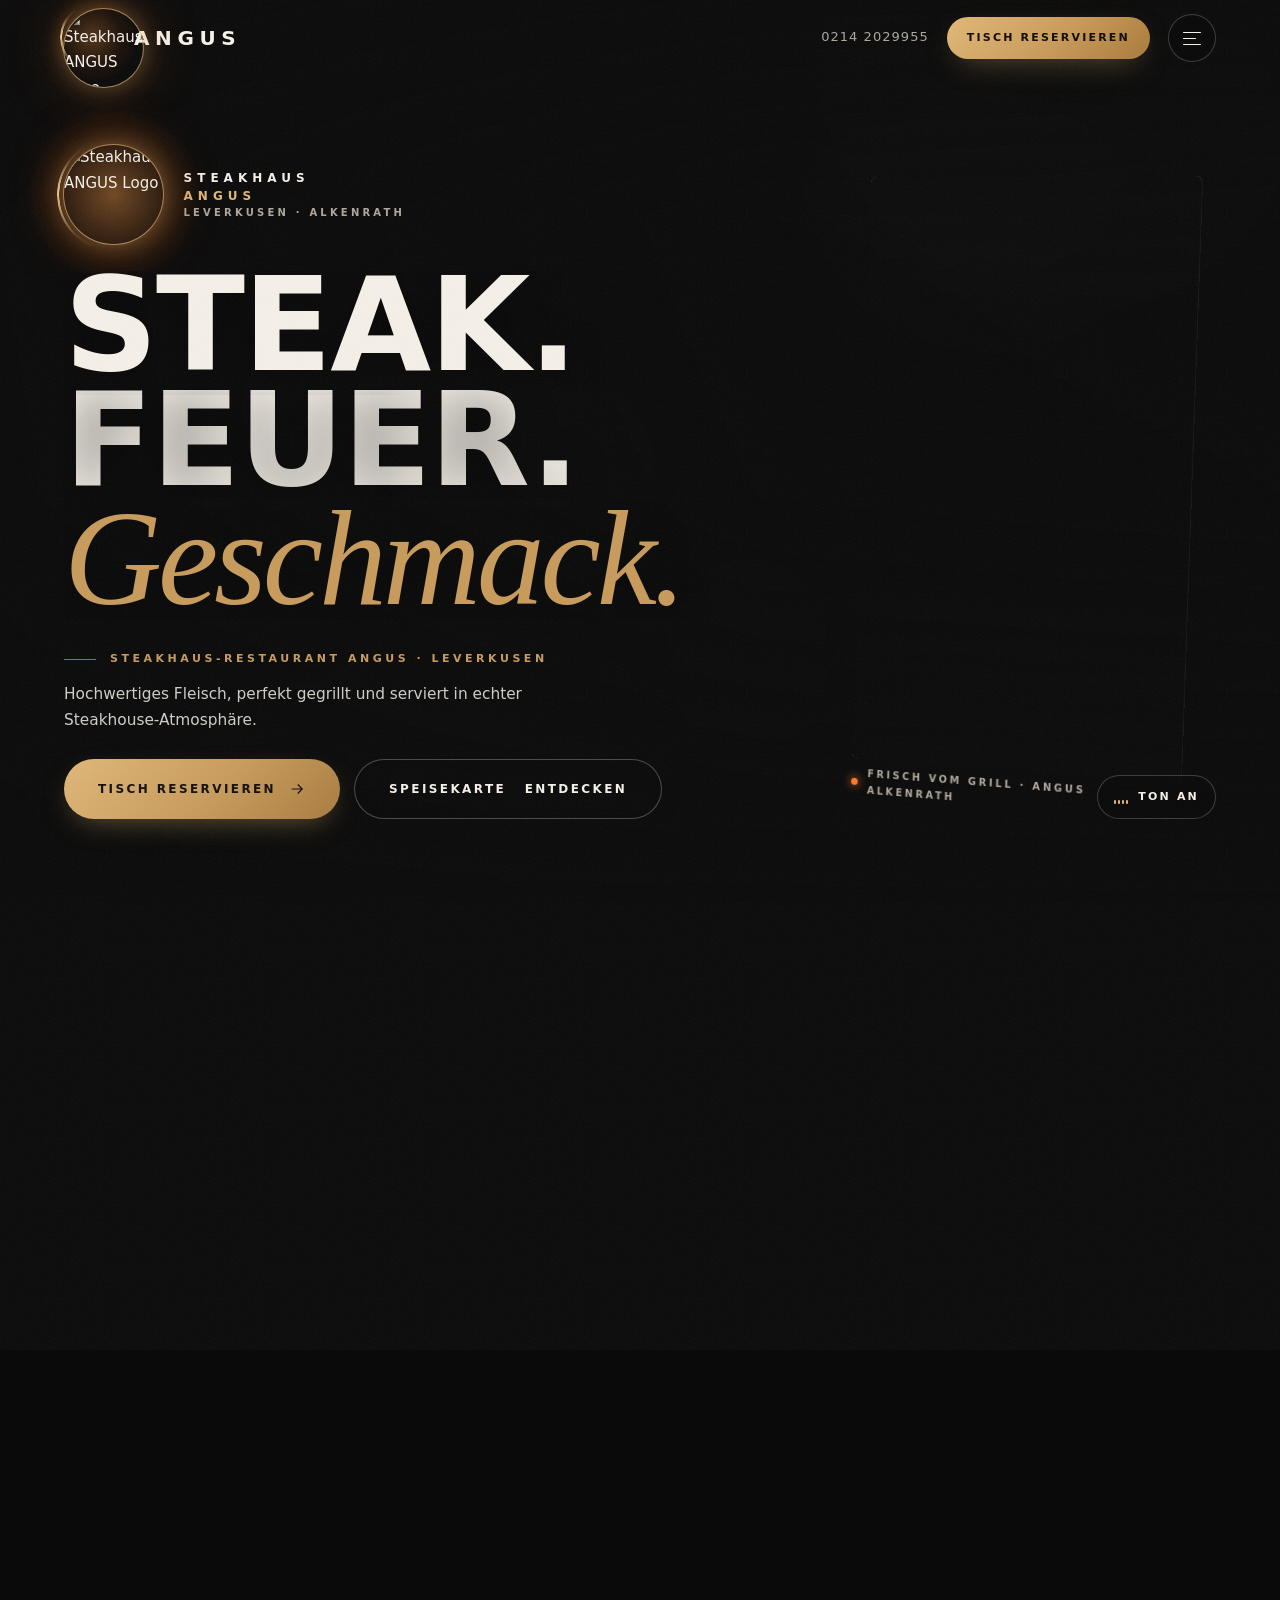
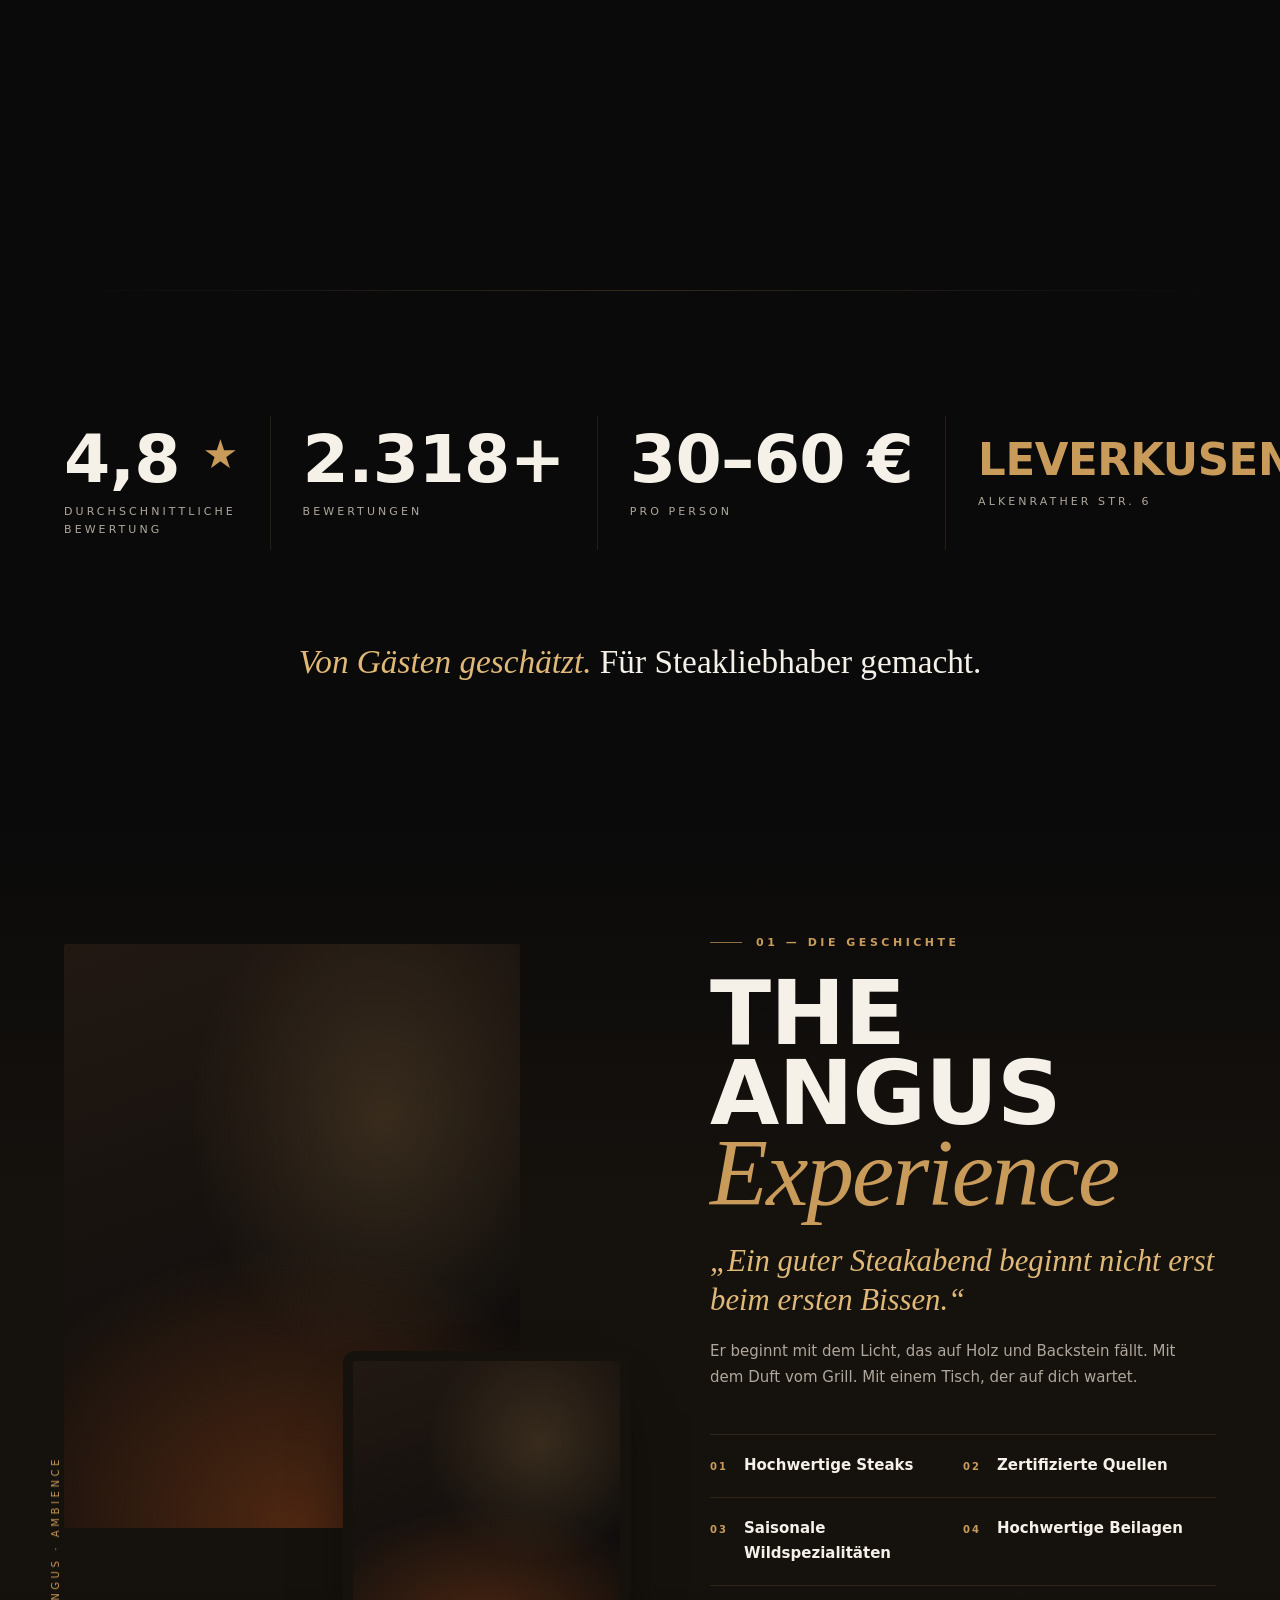
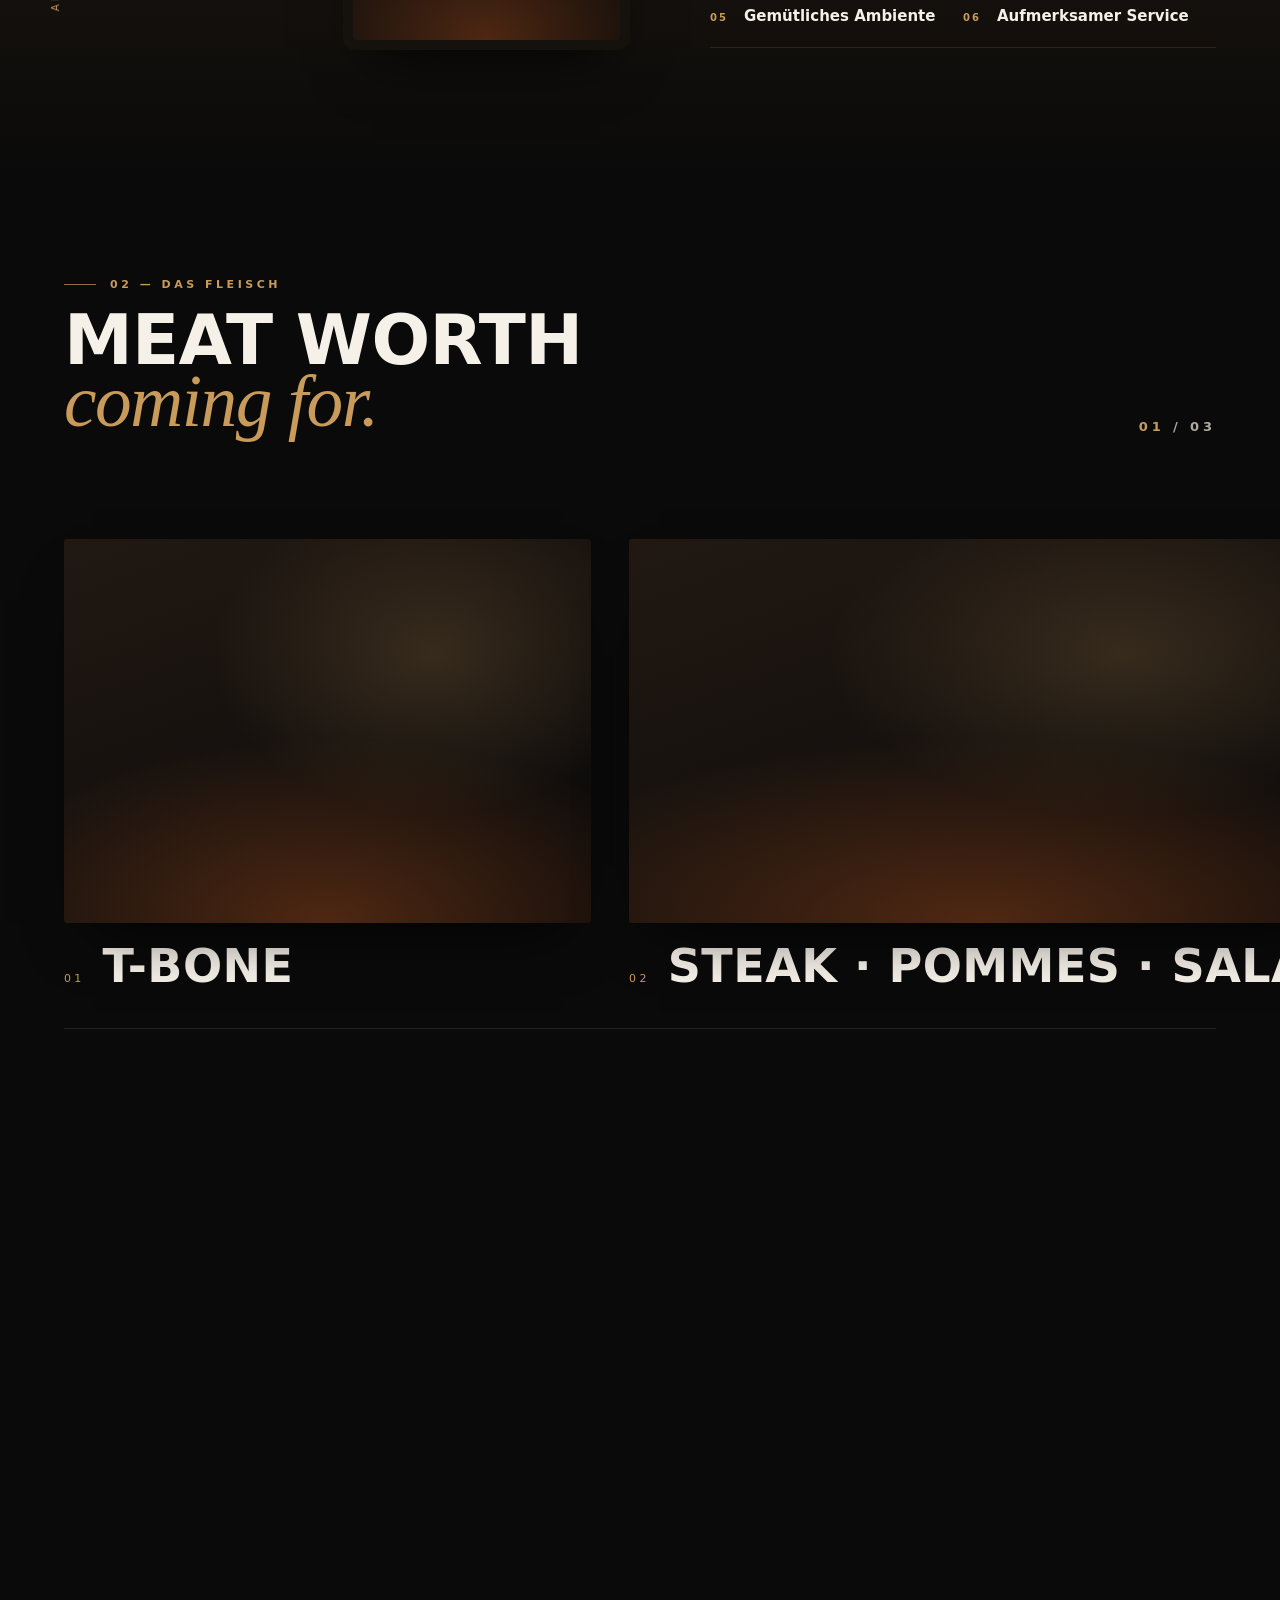
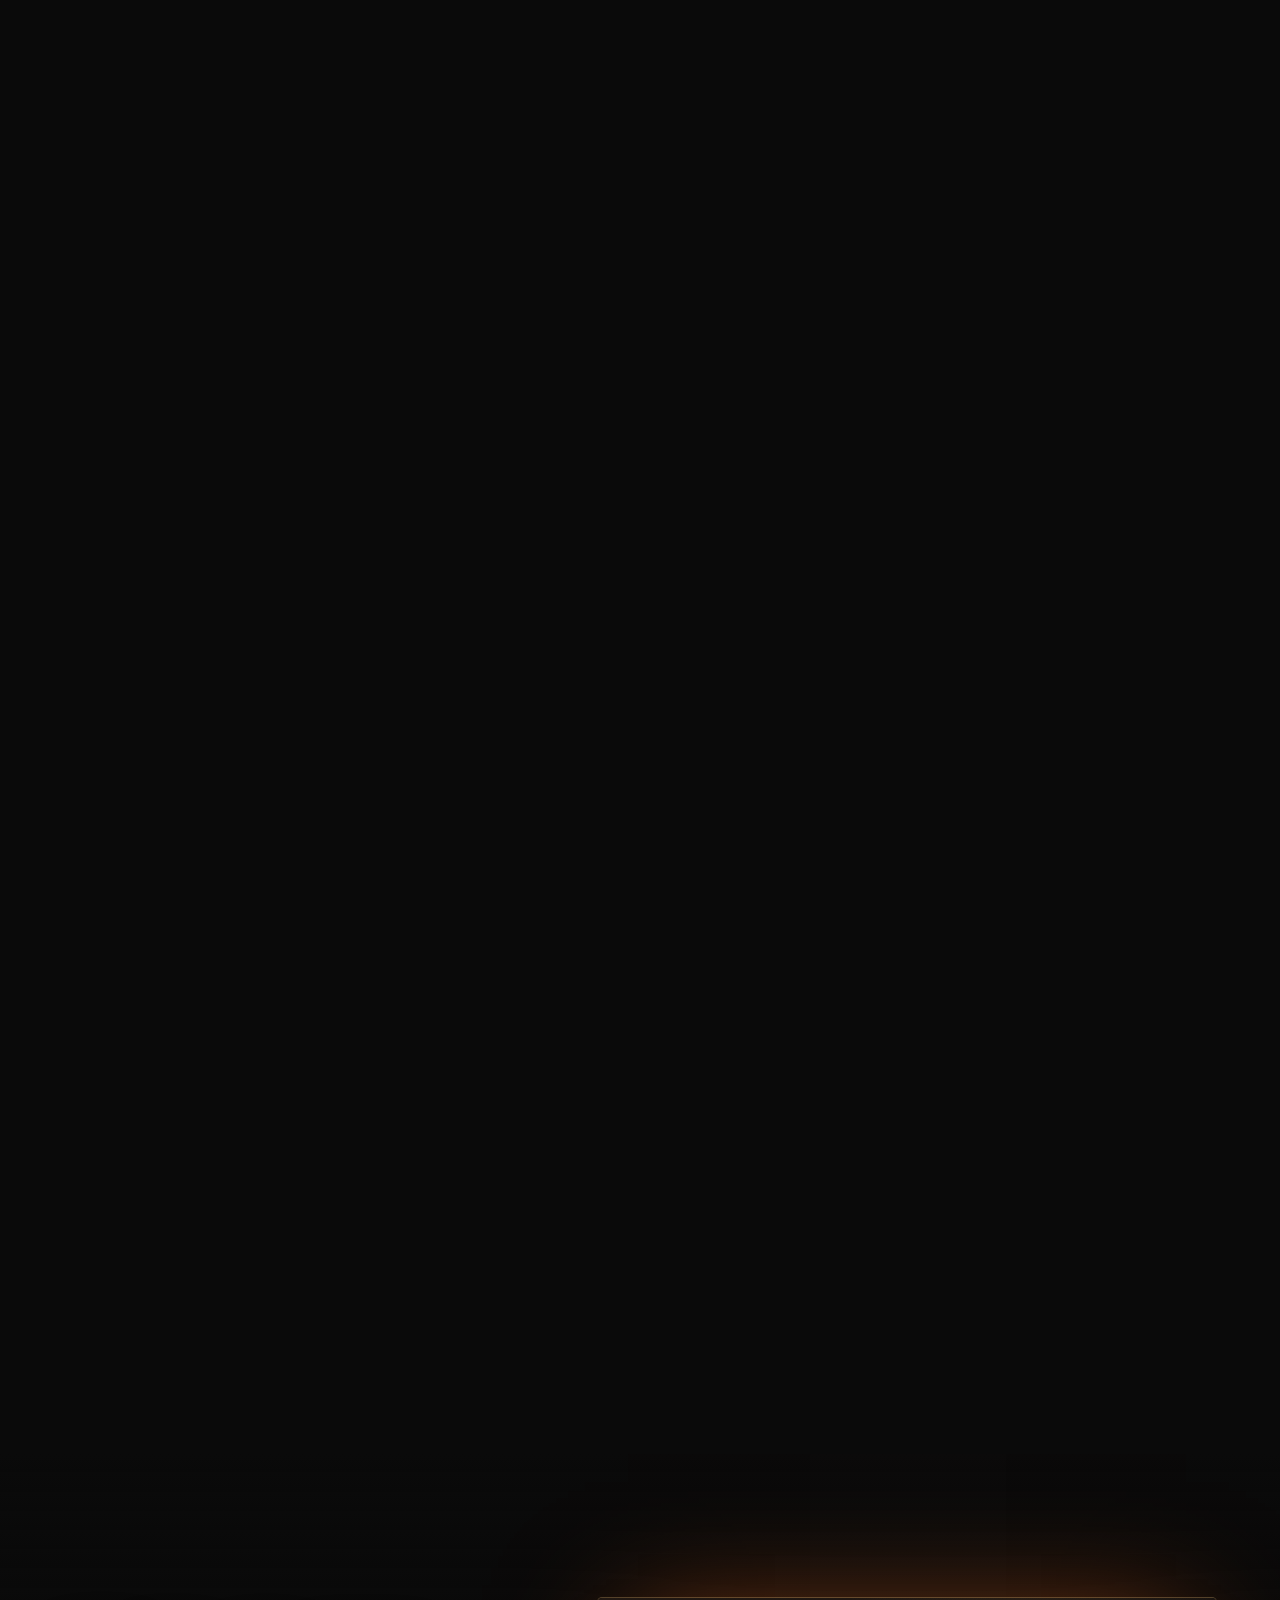
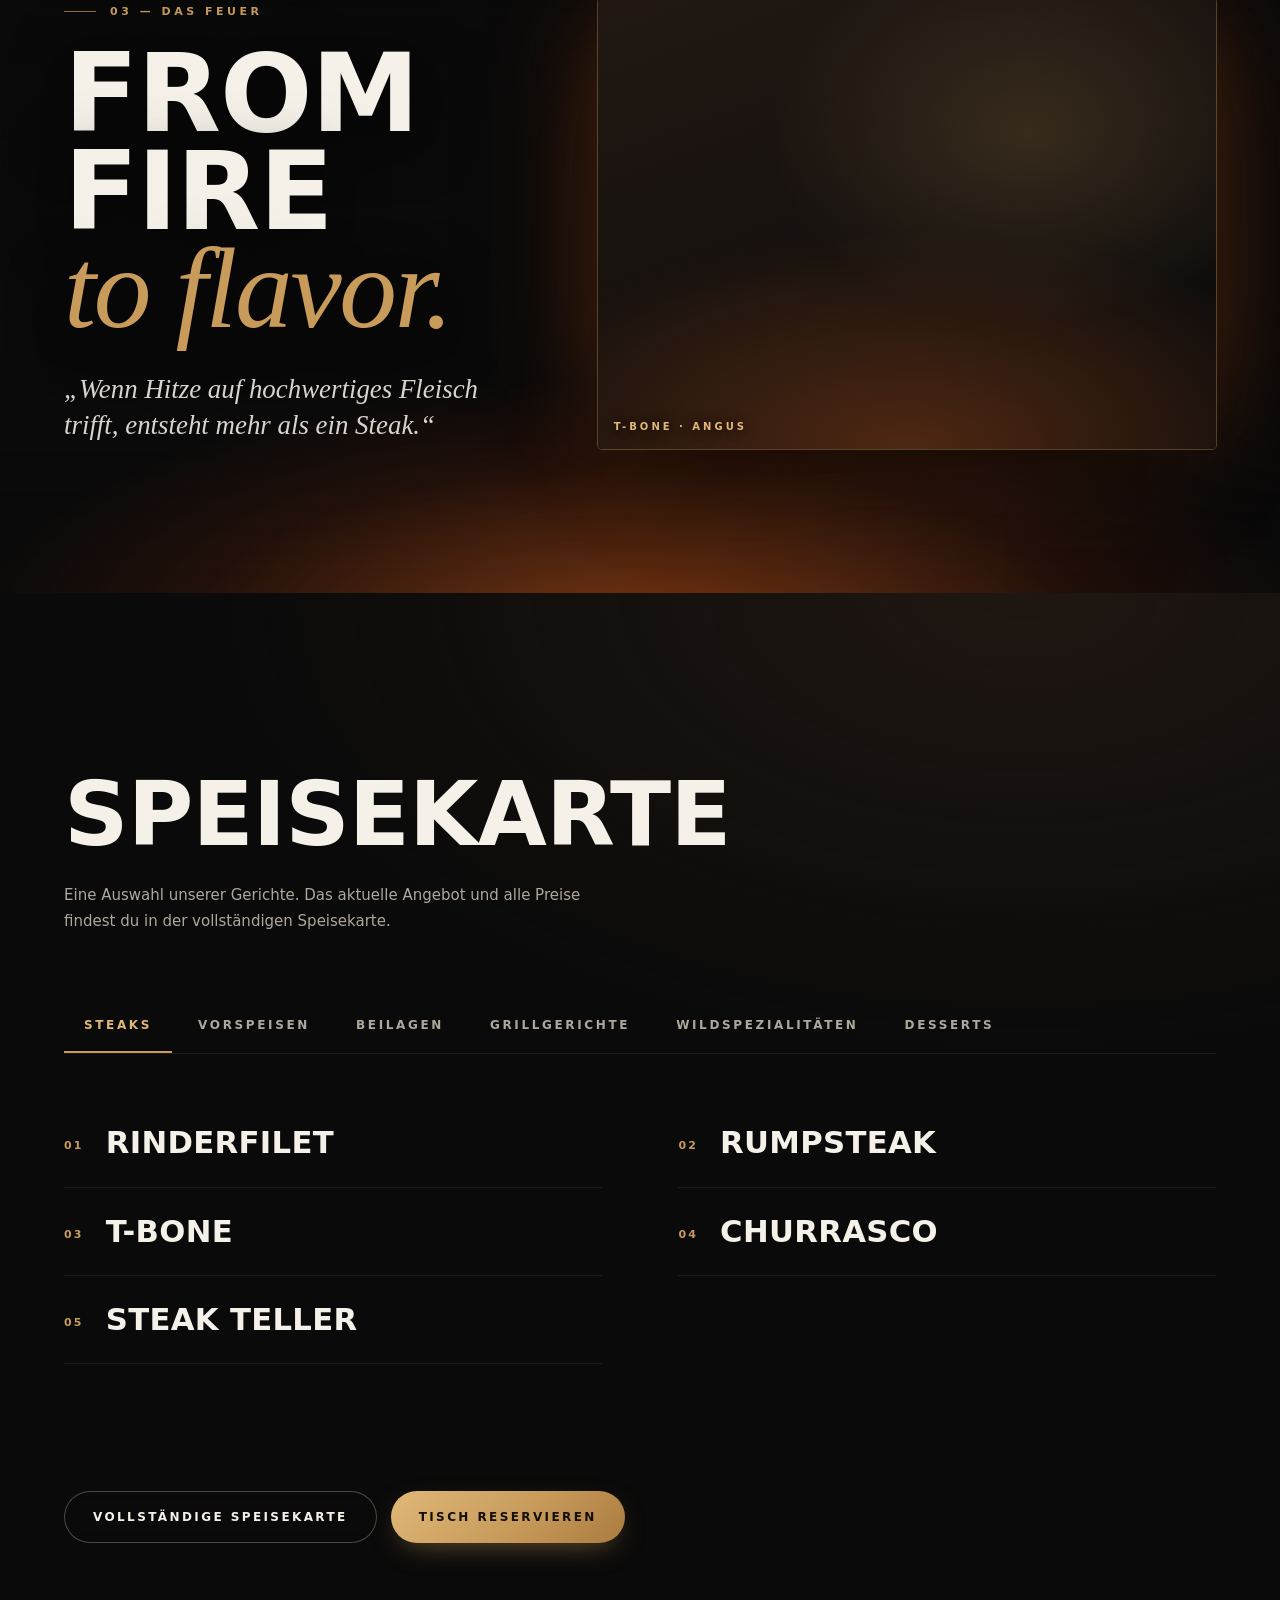
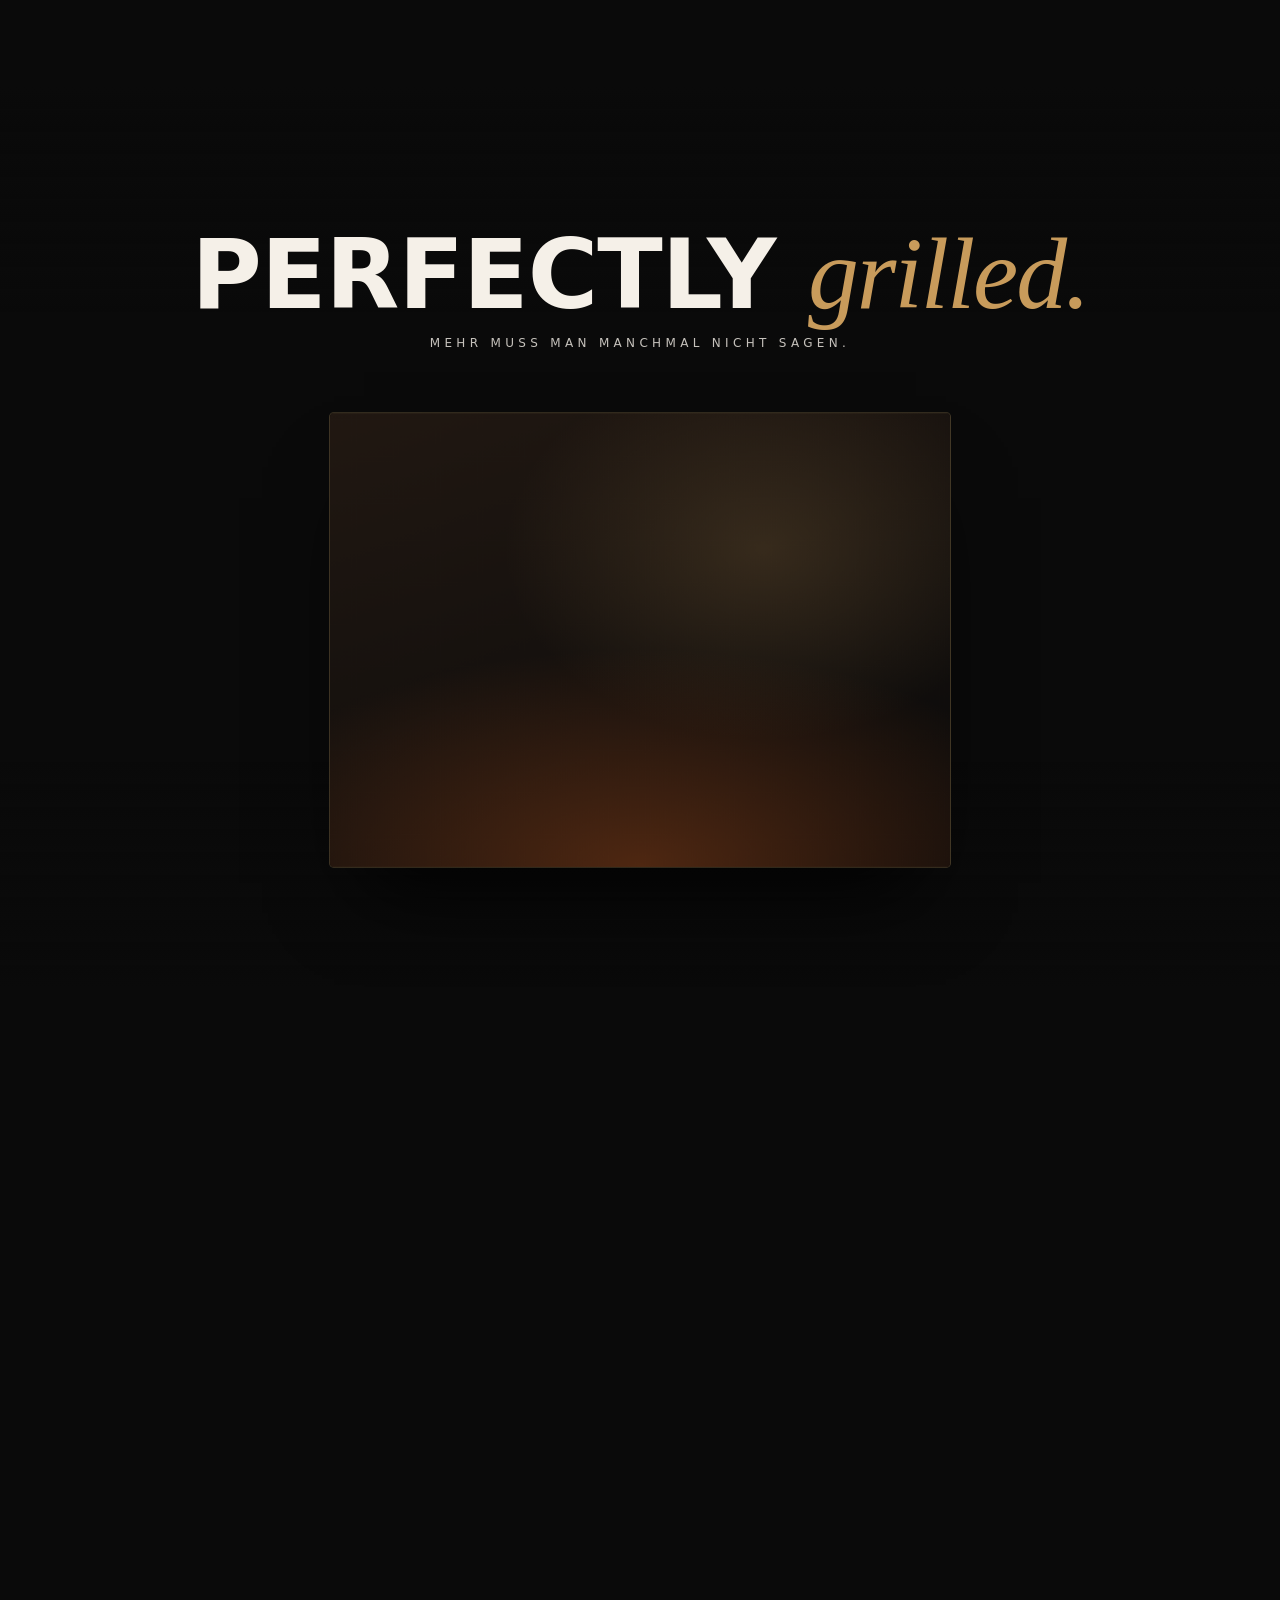
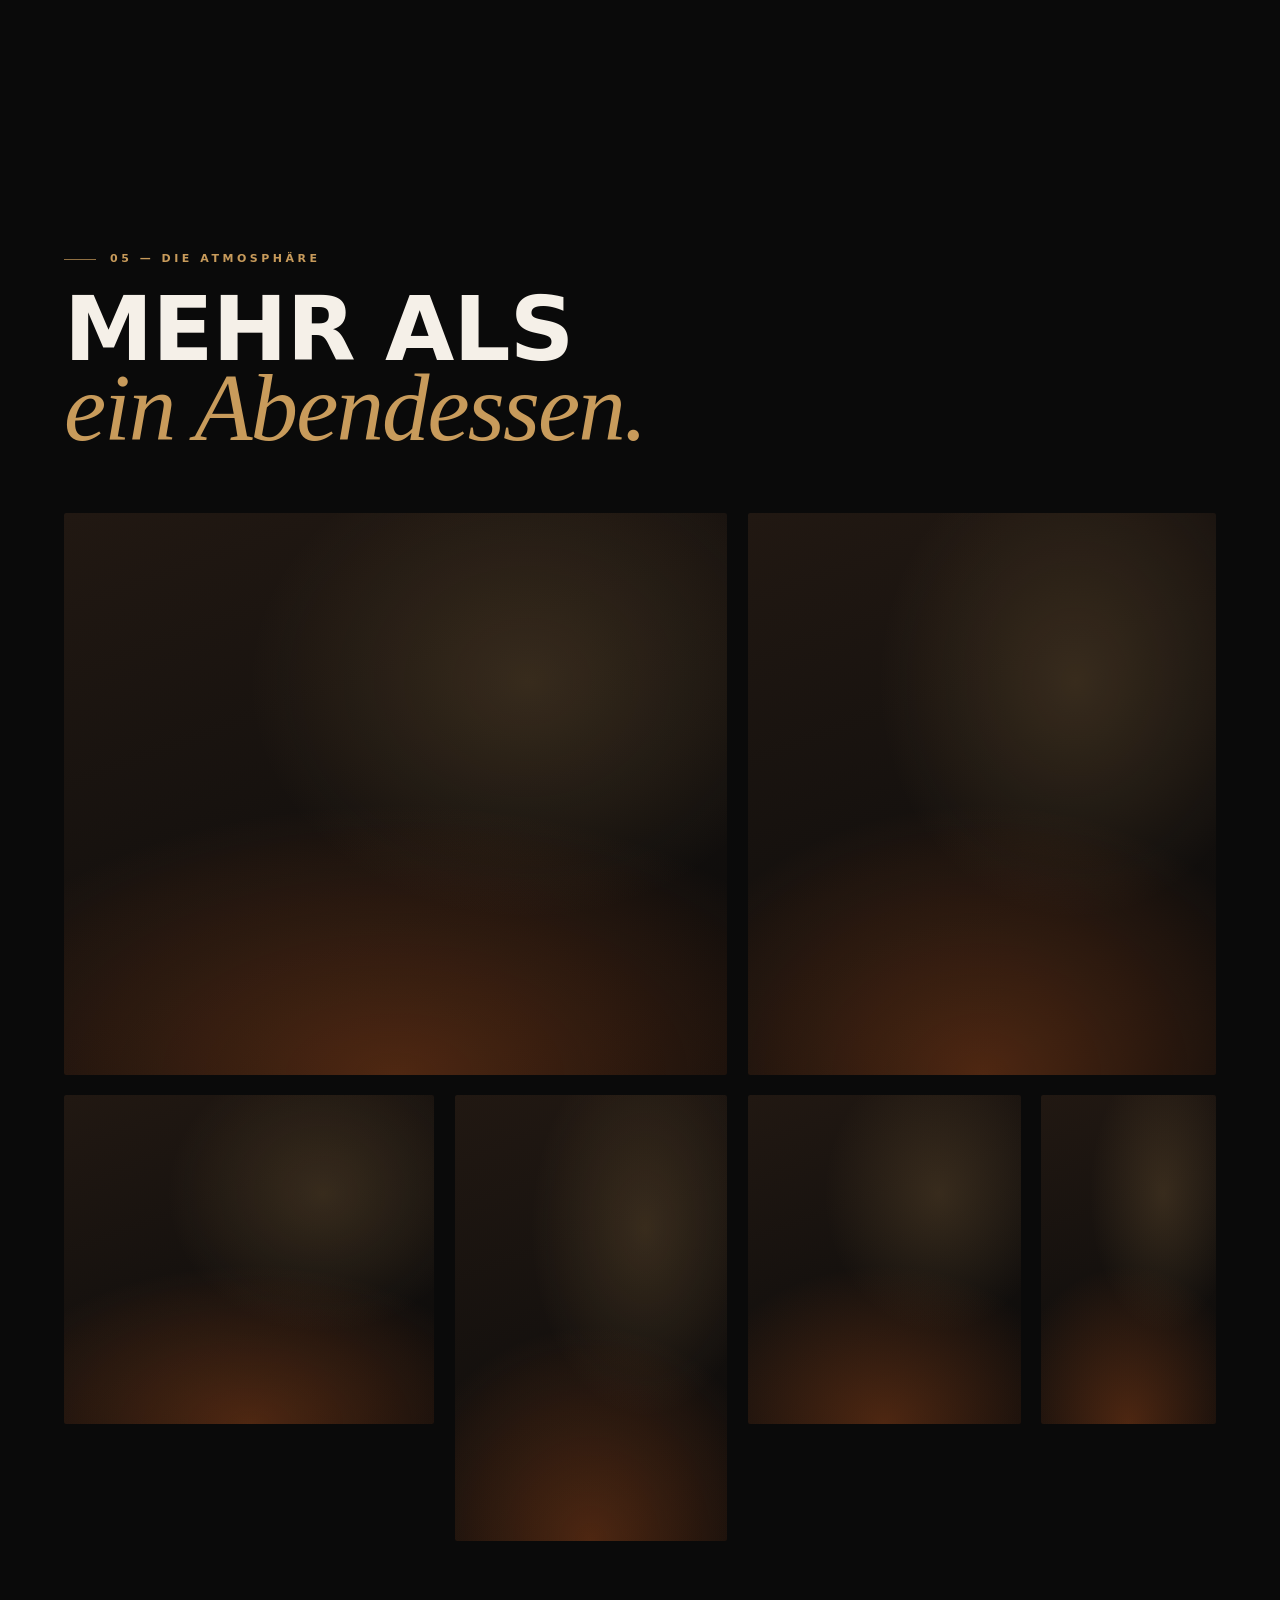
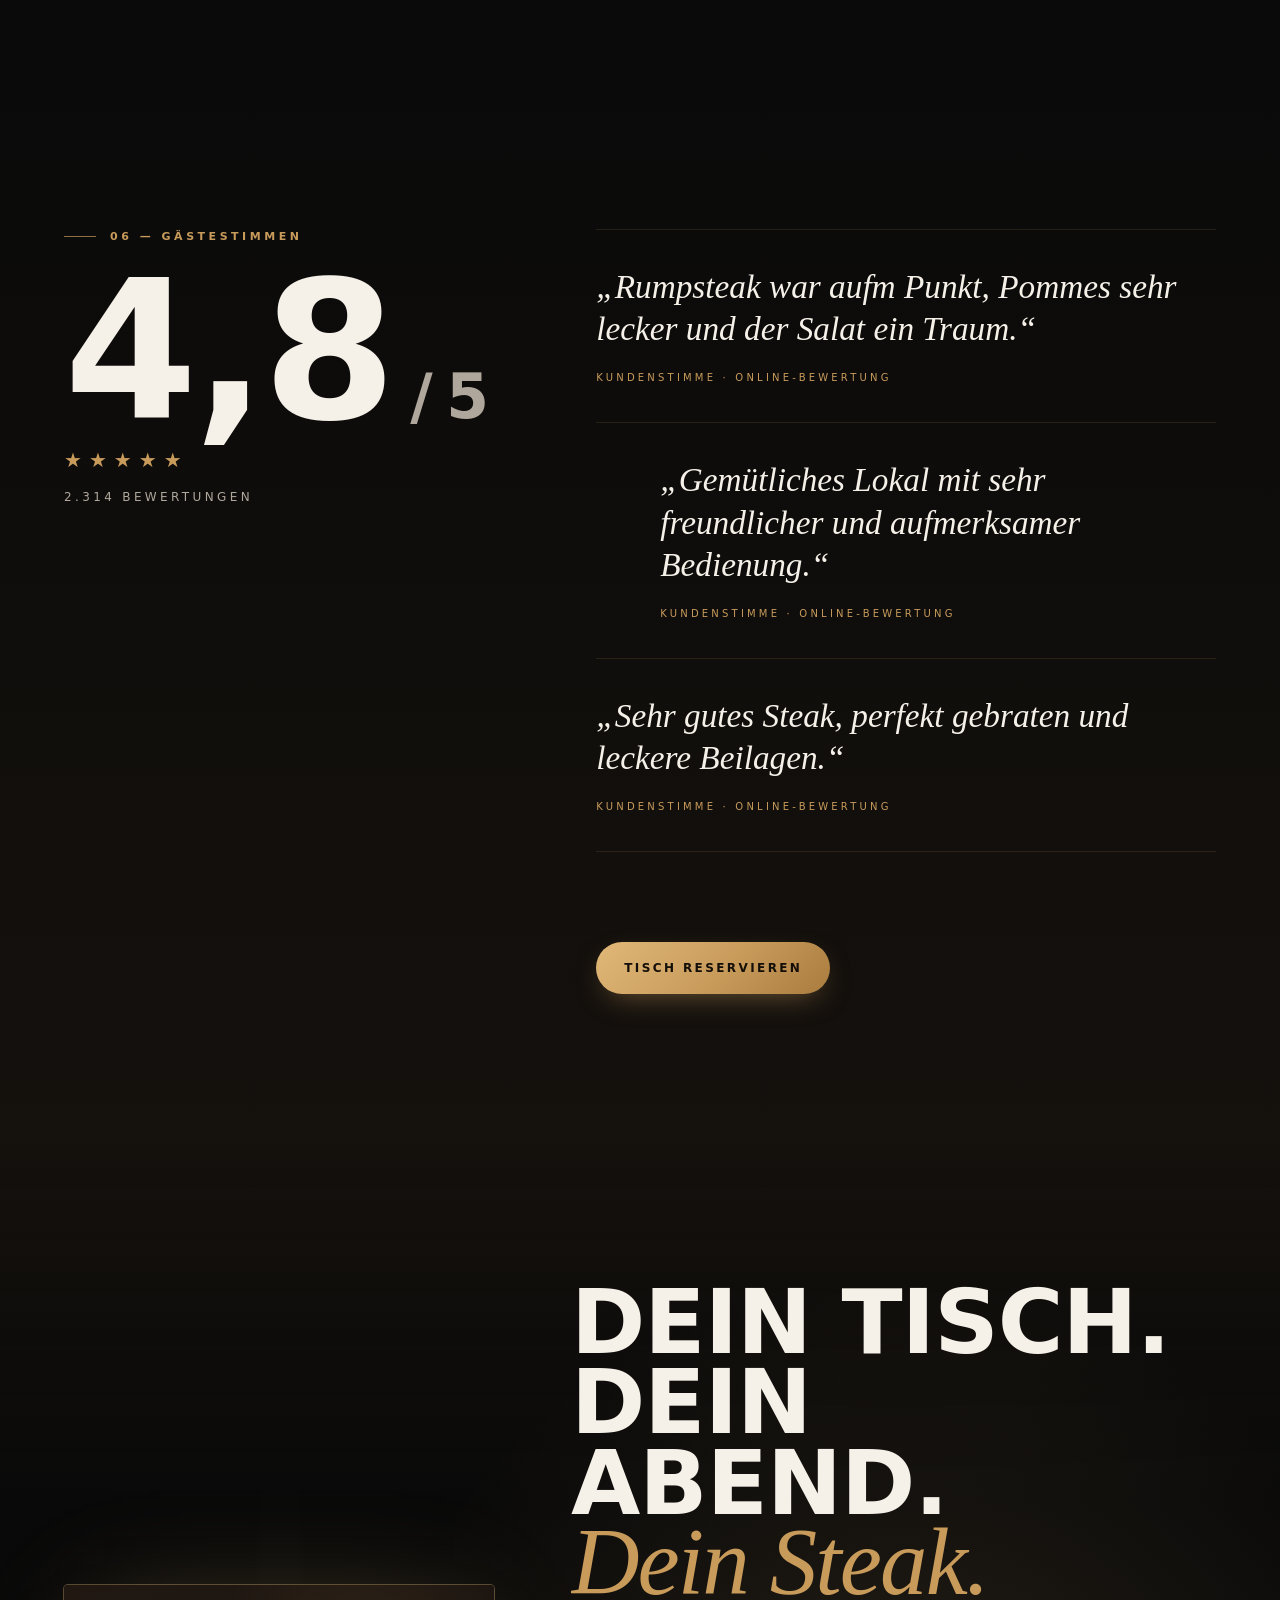
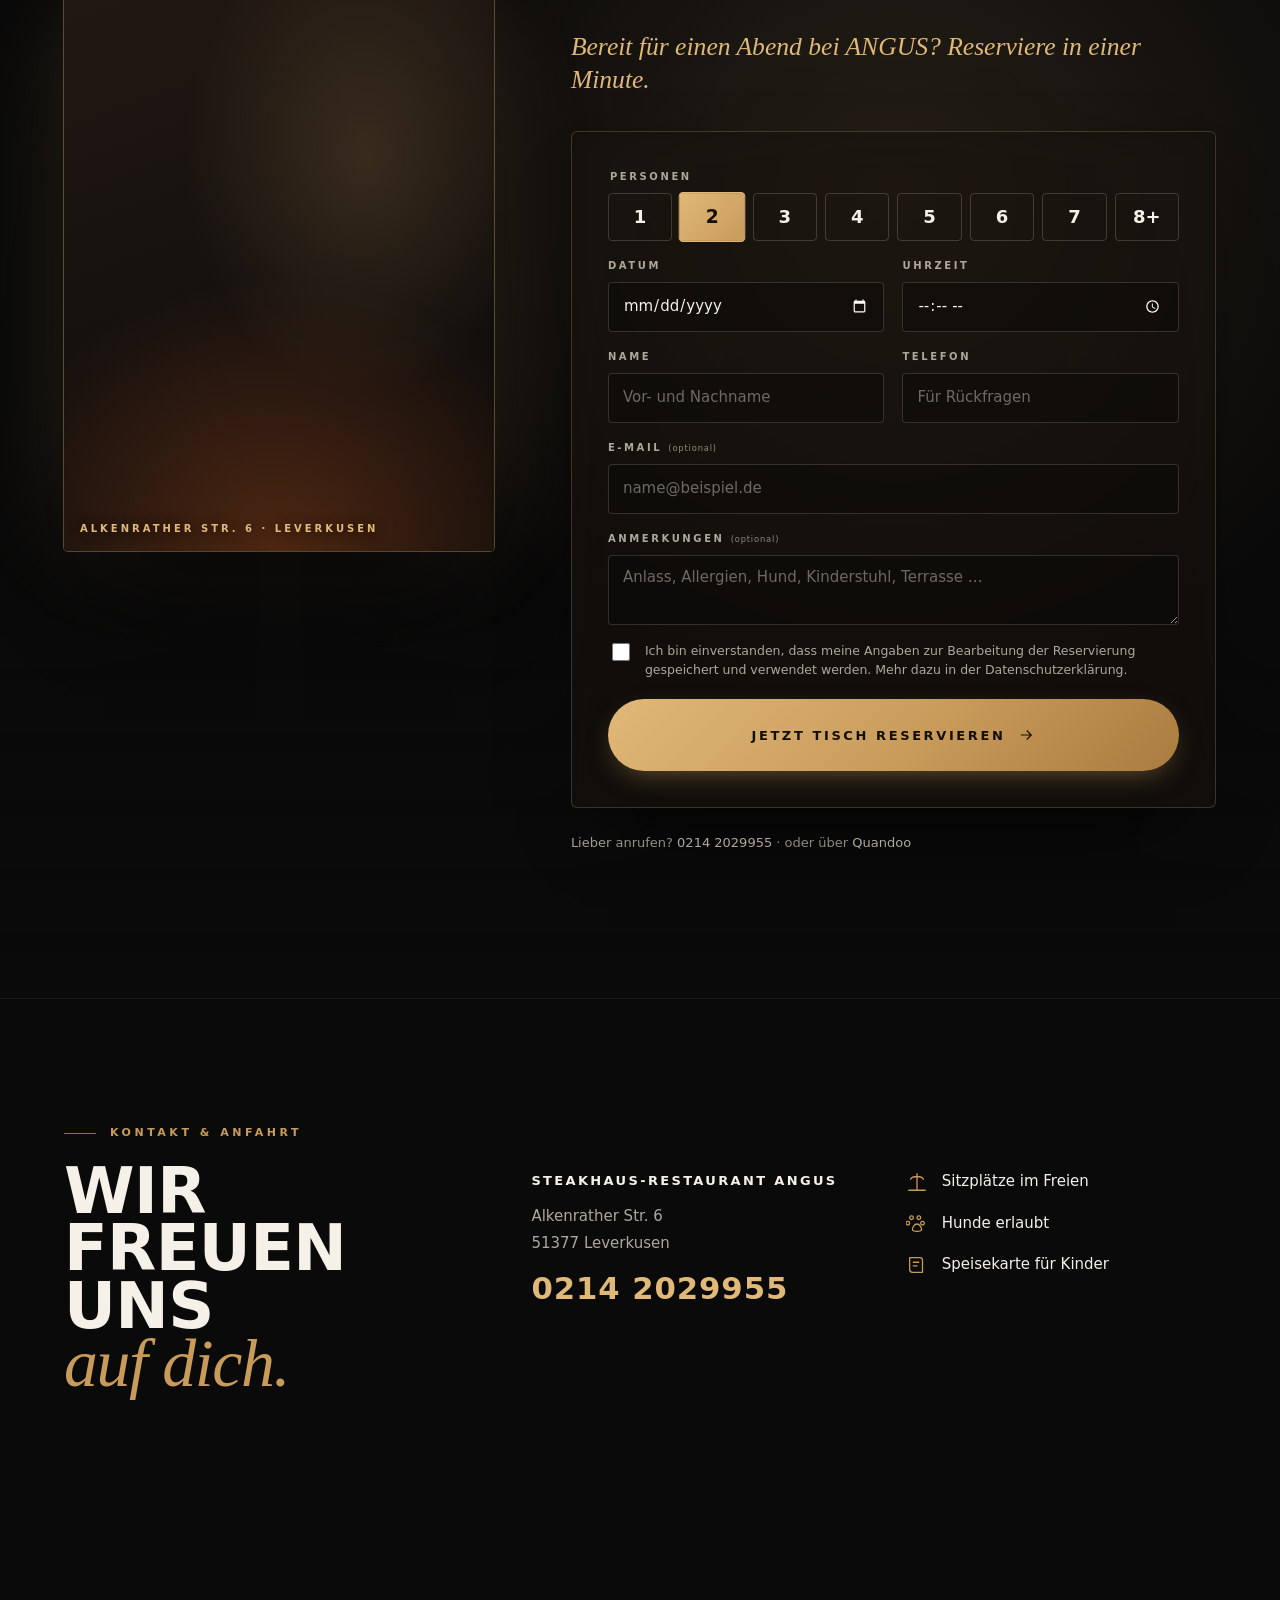
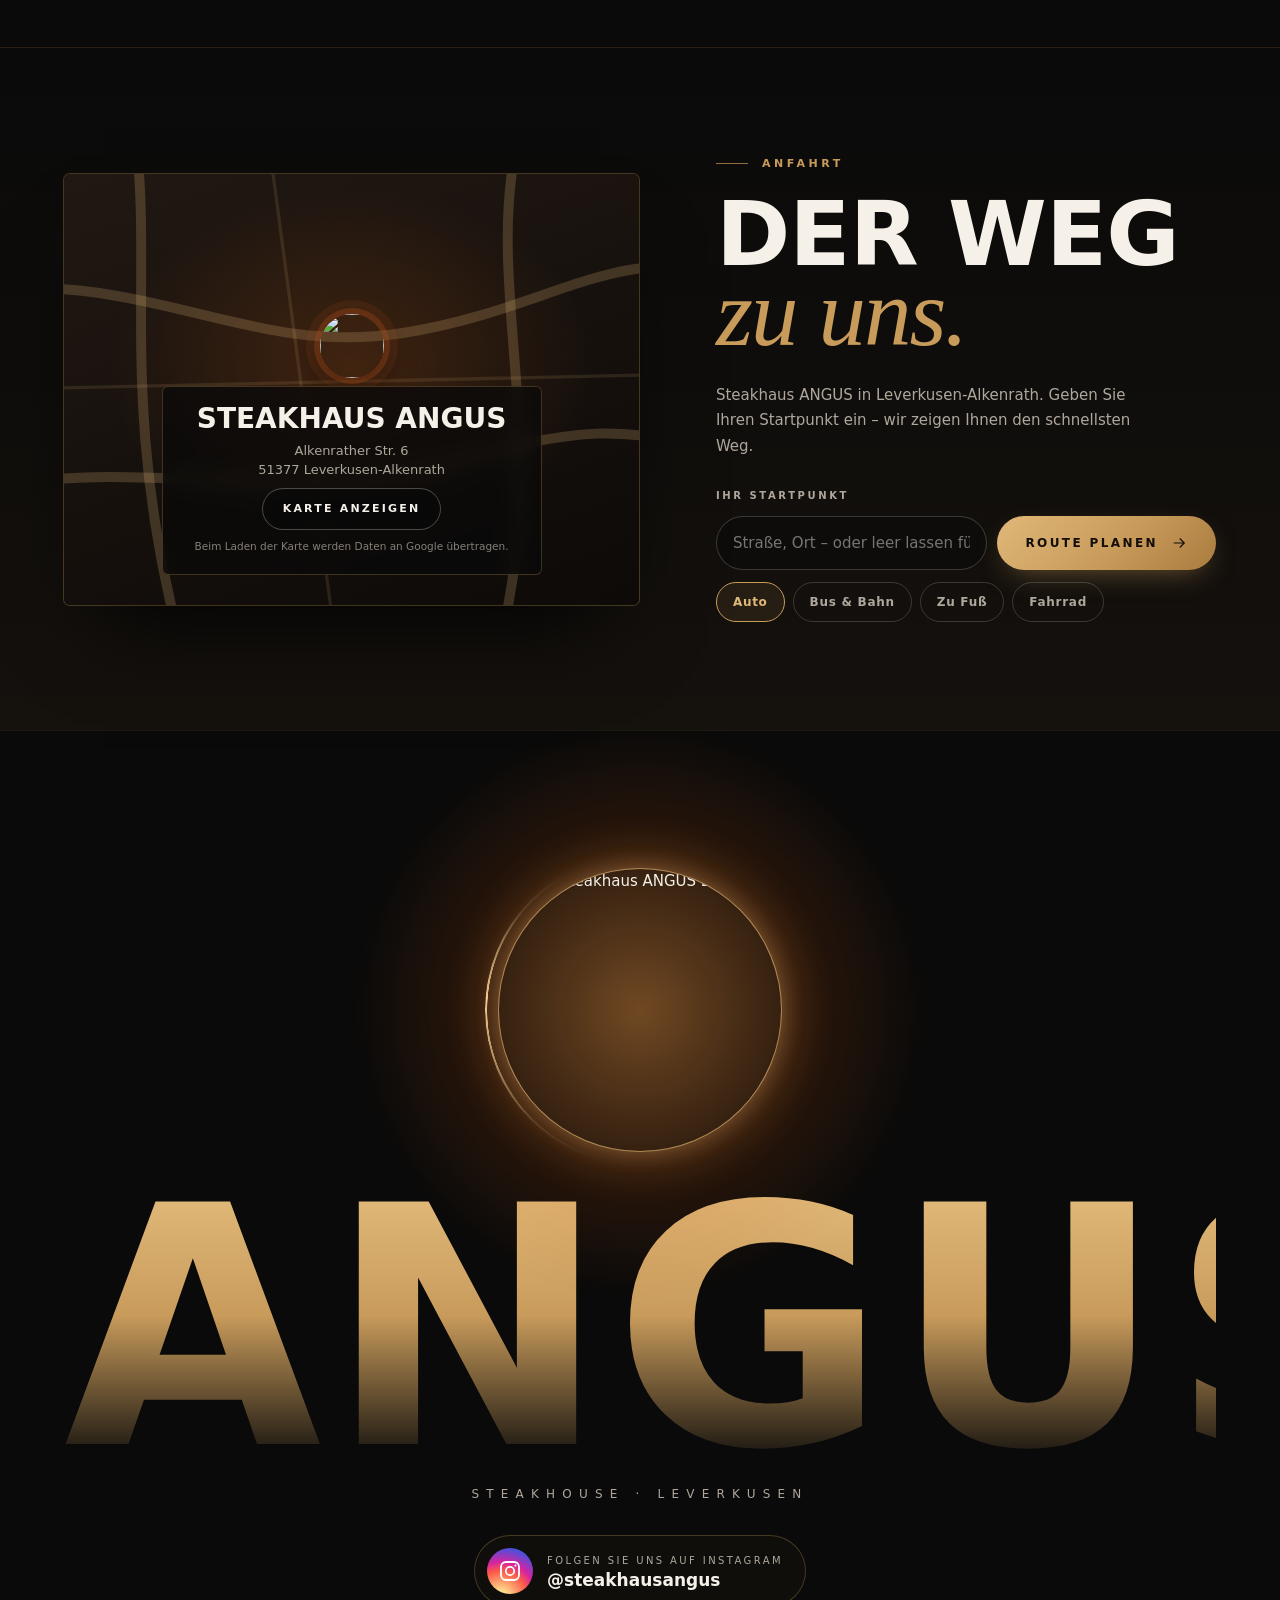
==== index.html @ fa103c60 "ANGUS: map with route planner, Instagram (@steakhausangus), free head count from 8 - New Anfahrt sec" ====
<!doctype html>
<html lang="de">
<head>
  <meta charset="utf-8">
  <meta name="viewport" content="width=device-width, initial-scale=1, viewport-fit=cover">
  <title>Steakhaus ANGUS Leverkusen – Steak Restaurant in Leverkusen-Alkenrath</title>
  <meta name="description" content="Steakhaus-Restaurant ANGUS in Leverkusen: hochwertige Steaks wie Rinderfilet, Rumpsteak, T-Bone und Churrasco – perfekt gegrillt, serviert in echter Steakhouse-Atmosphäre. Jetzt Tisch reservieren.">
  <meta name="keywords" content="Steakhaus Leverkusen, Steak Restaurant Leverkusen, Steak essen Leverkusen, Restaurant Leverkusen, Steakhouse Leverkusen, Rinderfilet Leverkusen">
  <meta name="theme-color" content="#0A0A0A">
  <link rel="canonical" href="https://www.steakhausangus.de/">
  <link rel="icon" type="image/png" href="assets/img/logo.png">
  <link rel="apple-touch-icon" href="assets/img/logo-160.webp">

  <!-- Open Graph -->
  <meta property="og:type" content="restaurant.restaurant">
  <meta property="og:locale" content="de_DE">
  <meta property="og:site_name" content="Steakhaus-Restaurant ANGUS">
  <meta property="og:title" content="Steakhaus ANGUS Leverkusen – Steak. Feuer. Geschmack.">
  <meta property="og:description" content="Hochwertiges Fleisch, perfekt gegrillt und serviert in echter Steakhouse-Atmosphäre. Jetzt Tisch reservieren.">
  <meta property="og:url" content="https://www.steakhausangus.de/">
  <meta property="og:image" content="https://www.steakhausangus.de/assets/img/og-image.jpg">
  <meta name="twitter:card" content="summary_large_image">

  <link rel="preload" href="assets/fonts/archivo-wdth.woff2" as="font" type="font/woff2" crossorigin>
  <link rel="preload" href="assets/fonts/manrope.woff2" as="font" type="font/woff2" crossorigin>
  <link rel="preload" as="image" href="assets/img/grill-poster.webp">
  <link rel="stylesheet" href="assets/css/style.css">

  <script type="application/ld+json">
  {
    "@context": "https://schema.org",
    "@type": ["Restaurant", "LocalBusiness"],
    "@id": "https://www.steakhausangus.de/#restaurant",
    "name": "Steakhaus-Restaurant ANGUS",
    "url": "https://www.steakhausangus.de/",
    "image": ["https://www.steakhausangus.de/assets/img/og-image.jpg", "https://www.steakhausangus.de/assets/img/gastraum-laternen-1290.webp"],
    "logo": "https://www.steakhausangus.de/assets/img/logo.png",
    "telephone": "+49 214 2029955",
    "sameAs": ["https://www.instagram.com/steakhausangus/"],
    "servesCuisine": ["Steakhouse", "Steaks", "Grill"],
    "priceRange": "30–60 €",
    "acceptsReservations": "https://www.quandoo.de/place/nours-angus-restaurant-steakhaus-58782",
    "hasMenu": "https://www.steakhausangus.de/#speisekarte",
    "address": {
      "@type": "PostalAddress",
      "streetAddress": "Alkenrather Str. 6",
      "postalCode": "51377",
      "addressLocality": "Leverkusen",
      "addressCountry": "DE"
    },
    "amenityFeature": [
      {"@type": "LocationFeatureSpecification", "name": "Sitzplätze im Freien", "value": true},
      {"@type": "LocationFeatureSpecification", "name": "Hunde erlaubt", "value": true},
      {"@type": "LocationFeatureSpecification", "name": "Speisekarte für Kinder", "value": true}
    ],
    "aggregateRating": {
      "@type": "AggregateRating",
      "ratingValue": "4.8",
      "bestRating": "5",
      "reviewCount": "2318"
    }
  }
  </script>
</head>
<body class="is-loading">
  <a class="skip-link" href="#main">Zum Inhalt springen</a>

  <!-- Cinematic intro -->
  <div class="intro" aria-hidden="true">
    <div class="intro__glow"></div>
  </div>

  <!-- Custom cursor (desktop only, enabled via JS) -->
  <div class="cursor" aria-hidden="true"><span class="cursor__dot"></span><span class="cursor__ring"></span></div>

  <!-- Film grain -->
  <div class="grain" aria-hidden="true"></div>

  <header class="nav" id="nav">
    <a href="#top" class="nav__brand" aria-label="ANGUS – zur Startseite">
      <span class="brandmark brandmark--nav"><img src="assets/img/logo-160.webp" alt="Steakhaus ANGUS Logo" width="160" height="160"></span>
      <span class="nav__word">ANGUS</span>
    </a>
    <div class="nav__actions">
      <a href="tel:+492142029955" class="nav__phone ulink" aria-label="Anrufen: 0214 2029955">0214 2029955</a>
      <a href="#reservierung" class="btn btn--gold btn--sm js-reserve">Tisch reservieren</a>
      <button class="nav__burger" type="button" aria-label="Menü öffnen" aria-expanded="false" aria-controls="site-menu">
        <span></span><span></span><span></span>
      </button>
    </div>
  </header>

  <div class="mmenu" id="site-menu" aria-hidden="true">
    <div class="mmenu__inner">
      <nav class="mmenu__nav" aria-label="Hauptnavigation">
        <a href="#top"><span>01</span>Startseite</a>
        <a href="#erlebnis"><span>02</span>Über uns</a>
        <a href="#steaks"><span>03</span>Steaks</a>
        <a href="#speisekarte"><span>04</span>Speisekarte</a>
        <a href="#galerie"><span>05</span>Galerie</a>
        <a href="#bewertungen"><span>06</span>Bewertungen</a>
        <a href="#reservierung"><span>07</span>Reservierung</a>
        <a href="#kontakt"><span>08</span>Kontakt</a>
        <a href="#anfahrt"><span>09</span>Anfahrt</a>
      </nav>
      <aside class="mmenu__side">
        <figure class="mmenu__photo media">
          <img src="assets/img/gastraum-laternen-640.webp" alt="Gastraum im ANGUS mit Wandlaternen" width="640" height="347" loading="lazy" decoding="async">
        </figure>
        <p class="mmenu__label">Steakhaus-Restaurant ANGUS</p>
        <p class="mmenu__addr">Alkenrather Str. 6 · 51377 Leverkusen</p>
        <a class="mmenu__tel ulink" href="tel:+492142029955">0214 2029955</a>
        <div class="mmenu__foot">
          <a href="tel:+492142029955" class="btn btn--ghost">Anrufen</a>
          <a href="#reservierung" class="btn btn--gold js-reserve">Tisch reservieren</a>
        </div>
      </aside>
    </div>
  </div>

  <main id="main">

    <!-- ============ 1 · HOOK / HERO ============ -->
    <section class="hero hero-intro" id="top" aria-label="Willkommen bei ANGUS">
      <div class="hero__sticky">
        <div class="hero__scene" data-depth-scene>
          <div class="hero__media media" data-depth="0.4">
            <video class="hero__video hero__video--bg" muted loop playsinline preload="none"
                   poster="assets/img/grill-poster.webp" aria-hidden="true" tabindex="-1">
              <source src="assets/video/grill-720.webm" type="video/webm">
              <source src="assets/video/grill-720.mp4" type="video/mp4">
            </video>
          </div>
          <canvas class="hero__smoke smoke" data-depth="1.2" aria-hidden="true"></canvas>
        </div>
        <div class="hero__flare" aria-hidden="true"></div>
        <div class="hero__shade" aria-hidden="true"></div>
        <div class="hero__lines" aria-hidden="true"><i></i><i></i><i></i><i></i></div>

        <figure class="hero__reel" data-depth-reel>
          <div class="hero__reel-frame">
            <video class="hero__video hero__video--reel" muted loop playsinline preload="auto"
                   poster="assets/img/grill-poster.webp" aria-label="Video: Steaks auf dem Grill im ANGUS, Flammen schlagen hoch">
              <source src="assets/video/grill-720.webm" type="video/webm">
              <source src="assets/video/grill-720.mp4" type="video/mp4">
            </video>
            <span class="hero__reel-ring" aria-hidden="true"><svg viewBox="0 0 36 36"><circle cx="18" cy="18" r="16"/></svg></span>
          </div>
          <div class="hero__intro-mark" aria-hidden="true">
            <span class="brandmark brandmark--intro"><img src="assets/img/logo-512.webp" alt="" width="512" height="512"></span>
            <span>Steakhaus · Leverkusen</span>
          </div>
          <figcaption><i aria-hidden="true"></i>Frisch vom Grill · ANGUS Alkenrath</figcaption>
        </figure>
        <button class="hero__sound" type="button" aria-pressed="false" aria-label="Ton einschalten">
          <span class="hero__sound-bars" aria-hidden="true"><i></i><i></i><i></i><i></i></span>
          <span class="hero__sound-label">Ton an</span>
        </button>

        <div class="hero__content">
          <div class="hero__logo">
            <span class="brandmark brandmark--hero"><img src="assets/img/logo-512.webp" alt="Steakhaus ANGUS Logo" width="512" height="512"></span>
            <span class="hero__logo-text">Steakhaus <b>Angus</b><small>Leverkusen · Alkenrath</small></span>
          </div>
          <div class="hero__heads">
            <h1 class="hero__title hero__title--a">
              <span class="line"><span>Steak.</span></span>
              <span class="line"><span>Feuer.</span></span>
              <span class="line"><span class="gold">Geschmack.</span></span>
            </h1>
            <p class="hero__title hero__title--b" aria-hidden="true">
              <span class="line"><span>Vom Grill</span></span>
              <span class="line"><span><em>auf den</em> Teller.</span></span>
            </p>
          </div>
          <div class="hero__sub">
            <p class="eyebrow">Steakhaus-Restaurant ANGUS · Leverkusen</p>
            <p class="hero__lead">Hochwertiges Fleisch, perfekt gegrillt und serviert in echter Steakhouse-Atmosphäre.</p>
          </div>
          <div class="hero__cta">
            <a href="#reservierung" class="btn btn--gold btn--lg js-reserve">
              Tisch reservieren <svg viewBox="0 0 24 24" aria-hidden="true"><path d="M5 12h14M13 6l6 6-6 6"/></svg>
            </a>
            <a href="#speisekarte" class="btn btn--ghost btn--lg">Speisekarte<span class="hide-sm">&nbsp;entdecken</span></a>
          </div>
        </div>
      </div>
    </section>

    <!-- ============ 2 · TRUST ============ -->
    <section class="trust" aria-label="Auf einen Blick">
      <ul class="trust__grid">
        <li class="trust__item reveal">
          <strong><span data-count="4.8" data-decimals="1">4,8</span> <span class="gold">★</span></strong>
          <span>Durchschnittliche Bewertung</span>
        </li>
        <li class="trust__item reveal">
          <strong><span data-count="2318" data-suffix="+">2.318+</span></strong>
          <span>Bewertungen</span>
        </li>
        <li class="trust__item reveal">
          <strong><span data-count="30" data-to="60" data-range>30–60</span> €</strong>
          <span>pro Person</span>
        </li>
        <li class="trust__item reveal">
          <strong class="trust__city">Leverkusen</strong>
          <span>Alkenrather Str. 6</span>
        </li>
      </ul>
      <p class="trust__claim reveal"><em>Von Gästen geschätzt.</em> Für Steakliebhaber gemacht.</p>
    </section>

    <!-- ============ 3 · STORY ============ -->
    <section class="exp" id="erlebnis" aria-labelledby="exp-title">
      <div class="exp__media">
        <div class="exp__frame media reveal-img">
          <img data-parallax="0.12" src="assets/img/bar-1290.webp" srcset="assets/img/bar-640.webp 640w, assets/img/bar-1024.webp 1024w, assets/img/bar-1290.webp 1290w" sizes="(max-width: 900px) 80vw, 45vw" alt="Bar im Steakhaus ANGUS mit Weinfässern, Weinflaschen und hängenden Gläsern" width="1290" height="940" loading="lazy" decoding="async">
        </div>
        <div class="exp__frame exp__frame--small media reveal-img">
          <img data-parallax="-0.1" src="assets/img/gastraum-laternen-1290.webp" srcset="assets/img/gastraum-laternen-640.webp 640w, assets/img/gastraum-laternen-1024.webp 1024w, assets/img/gastraum-laternen-1290.webp 1290w" sizes="(max-width: 900px) 45vw, 25vw" alt="Gastraum mit Holzstühlen, gedeckten Tischen und warmen Wandlaternen" width="1290" height="699" loading="lazy" decoding="async">
        </div>
        <span class="exp__tag">ANGUS · Ambience</span>
      </div>
      <div class="exp__text">
        <p class="eyebrow reveal">01 — Die Geschichte</p>
        <h2 id="exp-title" class="h2 reveal">The Angus<br><span class="gold">Experience</span></h2>
        <p class="exp__lead reveal">„Ein guter Steakabend beginnt nicht erst beim ersten Bissen.“</p>
        <p class="reveal">Er beginnt mit dem Licht, das auf Holz und Backstein fällt. Mit dem Duft vom Grill. Mit einem Tisch, der auf dich wartet.</p>
        <ul class="exp__list">
          <li class="reveal"><span>01</span>Hochwertige Steaks</li>
          <li class="reveal"><span>02</span>Zertifizierte Quellen</li>
          <li class="reveal"><span>03</span>Saisonale Wildspezialitäten</li>
          <li class="reveal"><span>04</span>Hochwertige Beilagen</li>
          <li class="reveal"><span>05</span>Gemütliches Ambiente</li>
          <li class="reveal"><span>06</span>Aufmerksamer Service</li>
        </ul>
      </div>
    </section>

    <!-- ============ 4 · STEAK SHOWCASE ============ -->
    <section class="show" id="steaks" aria-labelledby="show-title">
      <div class="show__sticky">
        <header class="show__head">
          <p class="eyebrow">02 — Das Fleisch</p>
          <h2 id="show-title" class="h2">Meat worth<br><span class="gold">coming for.</span></h2>
          <p class="show__count" aria-hidden="true"><span class="js-show-idx">01</span> / 03</p>
        </header>
        <div class="show__track" tabindex="0" aria-label="Steak-Auswahl, horizontal scrollbar">
          <article class="slide">
            <div class="slide__media media">
              <img src="assets/img/tbone-1277.webp" srcset="assets/img/tbone-640.webp 640w, assets/img/tbone-1024.webp 1024w, assets/img/tbone-1277.webp 1277w" sizes="(max-width: 900px) 84vw, 60vw" alt="T-Bone-Steak mit Grillmuster, dazu grüne Bohnen und Bratkartoffeln" width="1277" height="931" loading="lazy" decoding="async">
            </div>
            <div class="slide__cap"><span>01</span><h3>T-Bone</h3></div>
          </article>
          <article class="slide">
            <div class="slide__media media">
              <img src="assets/img/steak-pommes-1290.webp" srcset="assets/img/steak-pommes-640.webp 640w, assets/img/steak-pommes-1024.webp 1024w, assets/img/steak-pommes-1290.webp 1290w" sizes="(max-width: 900px) 84vw, 60vw" alt="Gegrilltes Steak mit Pommes frites und gemischtem Salat" width="1290" height="1707" loading="lazy" decoding="async">
            </div>
            <div class="slide__cap"><span>02</span><h3>Steak · Pommes · Salat</h3></div>
          </article>
          <article class="slide">
            <div class="slide__media media">
              <img src="assets/img/steak-bratkartoffeln-1290.webp" srcset="assets/img/steak-bratkartoffeln-640.webp 640w, assets/img/steak-bratkartoffeln-1024.webp 1024w, assets/img/steak-bratkartoffeln-1290.webp 1290w" sizes="(max-width: 900px) 84vw, 60vw" alt="Gegrilltes Steak mit Bratkartoffeln und Speck" width="1290" height="944" loading="lazy" decoding="async">
            </div>
            <div class="slide__cap"><span>03</span><h3>Steak · Bratkartoffeln</h3></div>
          </article>
        </div>
        <div class="show__bar" aria-hidden="true"><i class="js-show-bar"></i></div>
      </div>
    </section>

    <!-- ============ 5 · FIRE ============ -->
    <section class="fire" aria-labelledby="fire-title">
      <div class="fire__backdrop" aria-hidden="true">
        <img src="assets/img/tbone-640.webp" alt="" width="640" height="467" loading="lazy" decoding="async">
      </div>
      <canvas class="fire__embers" aria-hidden="true"></canvas>
      <div class="fire__glow" aria-hidden="true"></div>
      <div class="fire__inner">
        <div class="fire__content">
          <p class="eyebrow reveal">03 — Das Feuer</p>
          <h2 id="fire-title" class="display reveal">From fire<br><span class="gold">to flavor.</span></h2>
          <p class="fire__text reveal">„Wenn Hitze auf hochwertiges Fleisch trifft, entsteht mehr als ein Steak.“</p>
        </div>
        <figure class="fire__photo media reveal-img">
          <img src="assets/img/tbone-1277.webp" srcset="assets/img/tbone-640.webp 640w, assets/img/tbone-1024.webp 1024w, assets/img/tbone-1277.webp 1277w" sizes="(max-width: 900px) 92vw, 55vw" alt="T-Bone-Steak mit Grillmuster, dazu grüne Bohnen, Bratkartoffeln und Sauce" width="1277" height="931" loading="lazy" decoding="async">
          <figcaption>T-Bone · ANGUS</figcaption>
        </figure>
      </div>
    </section>

    <!-- ============ 6 · MENU ============ -->
    <section class="menu" id="speisekarte" aria-labelledby="menu-title">
      <header class="menu__head">
        <p class="eyebrow reveal">04 — Die Karte</p>
        <h2 id="menu-title" class="h2 reveal">Speisekarte</h2>
        <p class="menu__intro reveal">Eine Auswahl unserer Gerichte. Das aktuelle Angebot und alle Preise findest du in der vollständigen Speisekarte.</p>
      </header>

      <div class="menu__tabs" role="tablist" aria-label="Kategorien der Speisekarte">
        <button role="tab" aria-selected="true" aria-controls="menu-panel" data-cat="steaks">Steaks</button>
        <button role="tab" aria-selected="false" aria-controls="menu-panel" data-cat="vorspeisen">Vorspeisen</button>
        <button role="tab" aria-selected="false" aria-controls="menu-panel" data-cat="beilagen">Beilagen</button>
        <button role="tab" aria-selected="false" aria-controls="menu-panel" data-cat="grill">Grillgerichte</button>
        <button role="tab" aria-selected="false" aria-controls="menu-panel" data-cat="wild">Wildspezialitäten</button>
        <button role="tab" aria-selected="false" aria-controls="menu-panel" data-cat="desserts">Desserts</button>
        <span class="menu__ink" aria-hidden="true"></span>
      </div>

      <div class="menu__panel" id="menu-panel" role="tabpanel" aria-live="polite">
        <ul class="menu__list" data-cat="steaks">
          <li>Rinderfilet</li><li>Rumpsteak</li><li>T-Bone</li><li>Churrasco</li><li>Steak Teller</li>
        </ul>
        <ul class="menu__list" data-cat="vorspeisen" hidden>
          <li>Carpaccio</li><li>Gambas in Knoblauchöl</li><li>Gegrillter Schafskäse</li><li>Tomatensuppe</li>
        </ul>
        <ul class="menu__list" data-cat="beilagen" hidden>
          <li>Folienkartoffel</li><li>Maiskolben</li><li>Beilagensalat</li><li>Gemüsepfanne</li>
        </ul>
        <ul class="menu__list" data-cat="grill" hidden>
          <li>Schweinesteak</li><li>Lammfilet mit Rösti und Spinat</li><li>Sea Bass</li>
        </ul>
        <ul class="menu__list menu__list--note" data-cat="wild" hidden>
          <li class="menu__note">Saisonale Wildspezialitäten – die aktuelle Auswahl erfährst du vor Ort oder telefonisch unter <a class="ulink" href="tel:+492142029955">0214 2029955</a>.</li>
        </ul>
        <ul class="menu__list" data-cat="desserts" hidden>
          <li>Schokomuffin mit flüssigem Kern</li><li>Lava Cake</li>
        </ul>
      </div>

      <div class="menu__cta reveal">
        <a href="https://www.quandoo.de/place/nours-angus-restaurant-steakhaus-58782" class="btn btn--ghost" target="_blank" rel="noopener">Vollständige Speisekarte</a>
        <a href="#reservierung" class="btn btn--gold js-reserve">Tisch reservieren</a>
      </div>
    </section>

    <!-- ============ 7 · FOOD MOMENT ============ -->
    <section class="moment" aria-labelledby="moment-title">
      <div class="moment__sticky">
        <div class="moment__backdrop" aria-hidden="true">
          <img src="assets/img/steak-bratkartoffeln-640.webp" alt="" width="640" height="468" loading="lazy" decoding="async">
        </div>
        <div class="moment__content">
          <h2 id="moment-title" class="display">Perfectly <span class="gold">grilled.</span></h2>
          <p>Mehr muss man manchmal nicht sagen.</p>
        </div>
        <figure class="moment__photo media">
          <img src="assets/img/steak-bratkartoffeln-1290.webp" srcset="assets/img/steak-bratkartoffeln-640.webp 640w, assets/img/steak-bratkartoffeln-1024.webp 1024w, assets/img/steak-bratkartoffeln-1290.webp 1290w" sizes="(max-width: 900px) 92vw, 70vw" alt="Gegrilltes Steak mit Bratkartoffeln und Speck auf weißem Teller" width="1290" height="944" loading="lazy" decoding="async">
        </figure>
      </div>
    </section>

    <!-- ============ 8 · ATMOSPHERE / GALLERY ============ -->
    <section class="gallery" id="galerie" aria-labelledby="gal-title">
      <header class="gallery__head">
        <p class="eyebrow reveal">05 — Die Atmosphäre</p>
        <h2 id="gal-title" class="h2 reveal">Mehr als<br><span class="gold">ein Abendessen.</span></h2>
      </header>
      <div class="gallery__grid">
        <figure class="g g--a media reveal-img">
          <img src="assets/img/gastraum-840.webp" srcset="assets/img/gastraum-640.webp 640w, assets/img/gastraum-840.webp 840w" sizes="(max-width: 900px) 100vw, 58vw" alt="Gastraum mit Weinlaub an der Decke, Blick auf die Terrasse mit roten Markisen" width="840" height="945" loading="lazy" decoding="async">
          <figcaption>ANGUS · Gastraum</figcaption>
        </figure>
        <figure class="g g--b media reveal-img">
          <img src="assets/img/cocktails-1275.webp" srcset="assets/img/cocktails-640.webp 640w, assets/img/cocktails-1024.webp 1024w, assets/img/cocktails-1275.webp 1275w" sizes="(max-width: 900px) 50vw, 42vw" alt="Zwei Cocktails mit Wassermelone, Johannisbeeren und Minze an der Bar" width="1275" height="1488" loading="lazy" decoding="async">
          <figcaption>ANGUS · Drinks</figcaption>
        </figure>
        <figure class="g g--c media reveal-img">
          <img src="assets/img/steak-pommes-1290.webp" srcset="assets/img/steak-pommes-640.webp 640w, assets/img/steak-pommes-1024.webp 1024w, assets/img/steak-pommes-1290.webp 1290w" sizes="(max-width: 900px) 50vw, 25vw" alt="Steak mit Pommes frites und Salat auf weißem Teller" width="1290" height="1707" loading="lazy" decoding="async">
          <figcaption>ANGUS · Steak</figcaption>
        </figure>
        <figure class="g g--f media reveal-img">
          <img src="assets/img/gastraum-laternen-1290.webp" srcset="assets/img/gastraum-laternen-640.webp 640w, assets/img/gastraum-laternen-1024.webp 1024w, assets/img/gastraum-laternen-1290.webp 1290w" sizes="(max-width: 900px) 50vw, 17vw" alt="Gedeckte Tische im Schein der Wandlaternen" width="1290" height="699" loading="lazy" decoding="async">
          <figcaption>ANGUS · Ambience</figcaption>
        </figure>
        <figure class="g g--d media reveal-img">
          <img src="assets/img/bar-1290.webp" srcset="assets/img/bar-640.webp 640w, assets/img/bar-1024.webp 1024w, assets/img/bar-1290.webp 1290w" sizes="(max-width: 900px) 50vw, 33vw" alt="Bar mit Weinfässern und Weinregal" width="1290" height="940" loading="lazy" decoding="async">
          <figcaption>ANGUS · Bar</figcaption>
        </figure>
        <figure class="g g--e media reveal-img">
          <img src="assets/img/aussen-nacht-1290.webp" srcset="assets/img/aussen-nacht-640.webp 640w, assets/img/aussen-nacht-1024.webp 1024w, assets/img/aussen-nacht-1290.webp 1290w" sizes="(max-width: 900px) 50vw, 25vw" alt="Leuchtschild „Angus Steakhaus-Restaurant“ bei Nacht" width="1290" height="1699" loading="lazy" decoding="async">
          <figcaption>ANGUS · Alkenrath</figcaption>
        </figure>
      </div>
    </section>

    <!-- ============ 9 · REVIEWS ============ -->
    <section class="reviews" id="bewertungen" aria-labelledby="rev-title">
      <div class="reviews__score reveal">
        <p class="eyebrow">06 — Gästestimmen</p>
        <h2 id="rev-title" class="reviews__big"><span data-count="4.8" data-decimals="1">4,8</span><small> / 5</small></h2>
        <p class="reviews__stars" aria-label="4,8 von 5 Sternen">★★★★★</p>
        <p class="reviews__n"><span data-count="2318">2.318</span> Bewertungen</p>
      </div>
      <div class="reviews__list">
        <figure class="quote reveal">
          <blockquote>„Rumpsteak war aufm Punkt, Pommes sehr lecker und der Salat ein Traum.“</blockquote>
          <figcaption>Kundenstimme · Online-Bewertung</figcaption>
        </figure>
        <figure class="quote reveal">
          <blockquote>„Gemütliches Lokal mit sehr freundlicher und aufmerksamer Bedienung.“</blockquote>
          <figcaption>Kundenstimme · Online-Bewertung</figcaption>
        </figure>
        <figure class="quote reveal">
          <blockquote>„Sehr gutes Steak, perfekt gebraten und leckere Beilagen.“</blockquote>
          <figcaption>Kundenstimme · Online-Bewertung</figcaption>
        </figure>
      </div>
      <div class="reviews__cta reveal">
        <a href="#reservierung" class="btn btn--gold js-reserve">Tisch reservieren</a>
      </div>
    </section>

    <!-- ============ 10 · RESERVATION ============ -->
    <section class="reserve" id="reservierung" aria-labelledby="res-title">
      <div class="reserve__backdrop" aria-hidden="true">
        <img src="assets/img/aussen-nacht-640.webp" alt="" width="640" height="843" loading="lazy" decoding="async">
      </div>
      <canvas class="reserve__smoke smoke" aria-hidden="true"></canvas>
      <div class="reserve__shade" aria-hidden="true"></div>

      <div class="reserve__grid">
        <figure class="reserve__photo media reveal-img">
          <img src="assets/img/aussen-nacht-1290.webp" srcset="assets/img/aussen-nacht-640.webp 640w, assets/img/aussen-nacht-1024.webp 1024w, assets/img/aussen-nacht-1290.webp 1290w" sizes="(max-width: 900px) 92vw, 38vw" alt="Leuchtschild „Angus Steakhaus-Restaurant“ über dem Eingang bei Nacht" width="1290" height="1699" loading="lazy" decoding="async">
          <figcaption>Alkenrather Str. 6 · Leverkusen</figcaption>
        </figure>

        <div class="reserve__panel">
          <h2 id="res-title" class="display reserve__title">
            <span class="line reveal"><span>Dein Tisch.</span></span>
            <span class="line reveal"><span>Dein Abend.</span></span>
            <span class="line reveal"><span class="gold">Dein Steak.</span></span>
          </h2>
          <p class="reserve__q reveal">Bereit für einen Abend bei ANGUS? Reserviere in einer Minute.</p>

          <form class="book reveal" id="reserveForm">
            <fieldset class="book__people">
              <legend>Personen</legend>
              <div class="book__chips">
                <label><input type="radio" name="personen" value="1 Person" required><span>1</span></label>
                <label><input type="radio" name="personen" value="2 Personen" checked><span>2</span></label>
                <label><input type="radio" name="personen" value="3 Personen"><span>3</span></label>
                <label><input type="radio" name="personen" value="4 Personen"><span>4</span></label>
                <label><input type="radio" name="personen" value="5 Personen"><span>5</span></label>
                <label><input type="radio" name="personen" value="6 Personen"><span>6</span></label>
                <label><input type="radio" name="personen" value="7 Personen"><span>7</span></label>
                <label><input type="radio" name="personen" value="8+ Personen"><span>8+</span></label>
              </div>
              <div class="book__more" id="rf-more" hidden>
                <label for="rf-count">Wie viele Personen genau?</label>
                <input id="rf-count" name="personenzahl" type="number" inputmode="numeric" min="8" step="1" placeholder="z. B. 14">
                <small>Auch für große Gruppen, Feiern und Firmenessen – ohne Obergrenze.</small>
              </div>
            </fieldset>
            <div class="book__field"><label for="rf-date">Datum</label><input id="rf-date" name="datum" type="date" required></div>
            <div class="book__field"><label for="rf-time">Uhrzeit</label><input id="rf-time" name="uhrzeit" type="time" step="900" required></div>
            <div class="book__field"><label for="rf-name">Name</label><input id="rf-name" name="name" type="text" required autocomplete="name" placeholder="Vor- und Nachname"></div>
            <div class="book__field"><label for="rf-tel">Telefon</label><input id="rf-tel" name="telefon" type="tel" required autocomplete="tel" placeholder="Für Rückfragen"></div>
            <div class="book__field book__field--full"><label for="rf-mail">E-Mail <small>(optional)</small></label><input id="rf-mail" name="email" type="email" autocomplete="email" placeholder="name@beispiel.de"></div>
            <div class="book__field book__field--full"><label for="rf-note">Anmerkungen <small>(optional)</small></label><textarea id="rf-note" name="anmerkungen" rows="2" placeholder="Anlass, Allergien, Hund, Kinderstuhl, Terrasse …"></textarea></div>
            <input type="checkbox" name="botcheck" class="book__hp" tabindex="-1" autocomplete="off" aria-hidden="true">
            <label class="book__consent"><input type="checkbox" id="rf-consent" name="datenschutz" required><span>Ich bin einverstanden, dass meine Angaben zur Bearbeitung der Reservierung gespeichert und verwendet werden. Mehr dazu in der <a class="ulink" href="datenschutz.html">Datenschutzerklärung</a>.</span></label>
            <div class="book__actions">
              <button type="submit" class="btn btn--gold btn--xl" id="reserveSubmit">Jetzt Tisch reservieren <svg viewBox="0 0 24 24" aria-hidden="true"><path d="M5 12h14M13 6l6 6-6 6"/></svg></button>
              <button type="button" class="btn btn--whatsapp" id="reserveWhatsApp" hidden>Per WhatsApp anfragen</button>
              <p class="book__error" id="reserveError" role="alert" hidden></p>
            </div>
          </form>

          <div class="book__success" id="formSuccess" hidden tabindex="-1">
            <span class="book__success-icon" aria-hidden="true"><svg viewBox="0 0 24 24"><path d="M5 12.5l4.5 4.5L19 7.5"/></svg></span>
            <h3>Reservierung angefragt!</h3>
            <p id="formSuccessText">Danke! Wir melden uns in Kürze telefonisch, um deinen Tisch zu bestätigen.</p>
          </div>

          <p class="reserve__alt reveal">Lieber anrufen? <a class="ulink" href="tel:+492142029955">0214 2029955</a> · oder über <a class="ulink" href="https://www.quandoo.de/place/nours-angus-restaurant-steakhaus-58782" target="_blank" rel="noopener">Quandoo</a></p>
        </div>
      </div>
    </section>

    <!-- ============ 11 · CONTACT ============ -->
    <section class="contact" id="kontakt" aria-labelledby="contact-title">
      <div class="contact__col reveal">
        <p class="eyebrow">Kontakt & Anfahrt</p>
        <h2 id="contact-title" class="h2">Wir freuen uns<br><span class="gold">auf dich.</span></h2>
      </div>
      <address class="contact__col contact__addr reveal">
        <strong>Steakhaus-Restaurant ANGUS</strong>
        Alkenrather Str. 6<br>51377 Leverkusen
        <a class="contact__tel ulink" href="tel:+492142029955">0214 2029955</a>
      </address>
      <ul class="contact__col contact__feat reveal">
        <li><svg viewBox="0 0 24 24" aria-hidden="true"><path d="M12 3v18M5 9c2-4 12-4 14 0M3 21h18"/></svg>Sitzplätze im Freien</li>
        <li><svg viewBox="0 0 24 24" aria-hidden="true"><path d="M8 5a2 2 0 1 0 0 .1M16 5a2 2 0 1 0 0 .1M4 11a2 2 0 1 0 0 .1M20 11a2 2 0 1 0 0 .1M12 12c-3 0-5 4-5 6s2 2 5 2 5 0 5-2-2-6-5-6z"/></svg>Hunde erlaubt</li>
        <li><svg viewBox="0 0 24 24" aria-hidden="true"><path d="M4 4h11a3 3 0 0 1 3 3v13H7a3 3 0 0 1-3-3zM8 9h6M8 13h4"/></svg>Speisekarte für Kinder</li>
      </ul>
      <div class="contact__actions reveal">
        <a href="tel:+492142029955" class="btn btn--ghost">Anrufen</a>
        <a href="https://www.google.com/maps/dir/?api=1&destination=Steakhaus+ANGUS%2C+Alkenrather+Str.+6%2C+51377+Leverkusen" class="btn btn--ghost" target="_blank" rel="noopener">Route planen</a>
        <a href="#reservierung" class="btn btn--gold js-reserve">Tisch reservieren</a>
      </div>
    </section>

    <!-- ============ MAP + ROUTE ============ -->
    <section class="where" id="anfahrt" aria-labelledby="where-title">
      <div class="where__map reveal" id="mapBox">
        <div class="where__placeholder">
          <svg class="where__grid" viewBox="0 0 400 260" aria-hidden="true" preserveAspectRatio="xMidYMid slice">
            <path d="M-20 70 C 80 60, 140 110, 230 96 S 360 40, 430 62" /><path d="M-20 190 C 70 170, 160 200, 250 176 S 360 150, 430 170" />
            <path d="M70 -20 C 80 60, 60 140, 96 280" /><path d="M300 -20 C 280 70, 320 160, 290 280" /><path d="M150 -20 L 190 280" class="thin" /><path d="M-20 130 L 430 120" class="thin" />
          </svg>
          <span class="where__pin" aria-hidden="true"><img src="assets/img/logo-160.webp" alt="" width="160" height="160"></span>
          <div class="where__card">
            <strong>Steakhaus ANGUS</strong>
            <span>Alkenrather Str. 6<br>51377 Leverkusen-Alkenrath</span>
            <button type="button" class="btn btn--ghost btn--sm js-load-map">Karte anzeigen</button>
            <small>Beim Laden der Karte werden Daten an Google übertragen.</small>
          </div>
        </div>
      </div>
      <div class="where__text reveal">
        <p class="eyebrow">Anfahrt</p>
        <h2 id="where-title" class="h2">Der Weg <span class="gold">zu uns.</span></h2>
        <p class="where__lead">Steakhaus ANGUS in Leverkusen-Alkenrath. Geben Sie Ihren Startpunkt ein – wir zeigen Ihnen den schnellsten Weg.</p>
        <form class="route" id="routeForm">
          <label for="route-from">Ihr Startpunkt</label>
          <div class="route__row">
            <input id="route-from" name="from" type="text" autocomplete="street-address" placeholder="Straße, Ort – oder leer lassen für Ihren Standort">
            <button type="submit" class="btn btn--gold">Route planen <svg viewBox="0 0 24 24" aria-hidden="true"><path d="M5 12h14M13 6l6 6-6 6"/></svg></button>
          </div>
          <div class="route__modes" role="radiogroup" aria-label="Verkehrsmittel">
            <label><input type="radio" name="mode" value="driving" checked><span>Auto</span></label>
            <label><input type="radio" name="mode" value="transit"><span>Bus &amp; Bahn</span></label>
            <label><input type="radio" name="mode" value="walking"><span>Zu Fuß</span></label>
            <label><input type="radio" name="mode" value="bicycling"><span>Fahrrad</span></label>
          </div>
        </form>
      </div>
    </section>
  </main>

  <footer class="foot">
    <div class="foot__brand reveal">
      <span class="brandmark brandmark--xl"><img src="assets/img/logo-512.webp" alt="Steakhaus ANGUS Logo" width="512" height="512" loading="lazy" decoding="async"></span>
    </div>
    <p class="foot__word" aria-hidden="true">ANGUS</p>
    <p class="foot__sub">Steakhouse · Leverkusen</p>
    <a class="insta" href="https://www.instagram.com/steakhausangus/" target="_blank" rel="noopener">
      <span class="insta__icon" aria-hidden="true"><svg viewBox="0 0 24 24"><rect x="3" y="3" width="18" height="18" rx="5"/><circle cx="12" cy="12" r="4.2"/><circle cx="17.4" cy="6.6" r="1.1" class="dot"/></svg></span>
      <span class="insta__text"><small>Folgen Sie uns auf Instagram</small><b>@steakhausangus</b></span>
    </a>
    <nav class="foot__links" aria-label="Footer">
      <a class="ulink" href="#top">Startseite</a>
      <a class="ulink" href="#erlebnis">Über uns</a>
      <a class="ulink" href="#speisekarte">Speisekarte</a>
      <a class="ulink" href="#galerie">Galerie</a>
      <a class="ulink" href="#bewertungen">Bewertungen</a>
      <a class="ulink" href="#reservierung">Reservierung</a>
      <a class="ulink" href="#kontakt">Kontakt</a>
      <a class="ulink" href="#anfahrt">Anfahrt</a>
      <a class="ulink" href="https://www.instagram.com/steakhausangus/" target="_blank" rel="noopener">Instagram</a>
      <a class="ulink" href="impressum.html">Impressum</a>
      <a class="ulink" href="datenschutz.html">Datenschutz</a>
    </nav>
    <p class="foot__legal">© <span class="js-year">2026</span> Steakhaus-Restaurant ANGUS · Alkenrather Str. 6 · 51377 Leverkusen</p>
  </footer>

  <!-- Mobile sticky reservation bar -->
  <div class="sticky-cta" aria-hidden="true">
    <a href="tel:+492142029955" class="sticky-cta__call" aria-label="Anrufen" tabindex="-1">
      <svg viewBox="0 0 24 24" aria-hidden="true"><path d="M5 4h4l2 5-2.5 1.5a11 11 0 0 0 5 5L15 13l5 2v4a2 2 0 0 1-2 2A16 16 0 0 1 3 6a2 2 0 0 1 2-2"/></svg>
    </a>
    <a href="#reservierung" class="btn btn--gold js-reserve" tabindex="-1">Tisch reservieren</a>
  </div>

  <script src="assets/js/main.js" defer></script>
</body>
</html>
---- assets/css/style.css ----
/* ==========================================================================
   ANGUS · Steakhouse Leverkusen — FIRE. MEAT. PASSION.
   ========================================================================== */

@font-face {
  font-family: "Archivo";
  src: url("../fonts/archivo-wdth.woff2") format("woff2-variations");
  font-weight: 100 900; font-stretch: 62% 125%; font-display: swap;
}
@font-face {
  font-family: "Manrope";
  src: url("../fonts/manrope.woff2") format("woff2-variations");
  font-weight: 200 800; font-display: swap;
}
@font-face {
  font-family: "Cormorant";
  src: url("../fonts/cormorant-italic.woff2") format("woff2");
  font-weight: 400; font-style: italic; font-display: swap;
}
@font-face {
  font-family: "Cormorant";
  src: url("../fonts/cormorant-500.woff2") format("woff2");
  font-weight: 500; font-style: normal; font-display: swap;
}

:root {
  --black: #0A0A0A;
  --brown: #15110D;
  --wood: #211812;
  --gold: #C89B5B;
  --gold-l: #E0B878;
  --text: #F5F0E8;
  --muted: #AFA79C;
  --line: rgba(200, 155, 91, .22);

  --f-display: "Archivo", "Arial Narrow", system-ui, sans-serif;
  --f-body: "Manrope", system-ui, -apple-system, "Segoe UI", sans-serif;
  --f-serif: "Cormorant", "Times New Roman", serif;

  --pad: clamp(20px, 5vw, 80px);
  --ease: cubic-bezier(.22, 1, .36, 1);
  --ease-io: cubic-bezier(.65, 0, .35, 1);
  --nav-h: 76px;
}

*, *::before, *::after { box-sizing: border-box; }
html { -webkit-text-size-adjust: 100%; scroll-behavior: smooth; }
body {
  margin: 0; background: var(--black); color: var(--text);
  font: 400 clamp(15px, 1.05vw, 17px)/1.7 var(--f-body);
  -webkit-font-smoothing: antialiased; overflow-x: clip;
}
img { display: block; max-width: 100%; }
a { color: inherit; text-decoration: none; }
button { font: inherit; color: inherit; background: none; border: 0; cursor: pointer; }
h1, h2, h3, p, ul, figure, blockquote { margin: 0; padding: 0; }
ul { list-style: none; }
::selection { background: var(--gold); color: var(--black); }
:focus-visible { outline: 1px solid var(--gold-l); outline-offset: 4px; }

.skip-link { position: fixed; left: 16px; top: -60px; z-index: 200; background: var(--gold); color: var(--black); padding: 10px 16px; }
.skip-link:focus { top: 16px; }

.gold { color: var(--gold); }
em { font-family: var(--f-serif); font-style: italic; font-weight: 400; text-transform: none; letter-spacing: 0; }

.eyebrow {
  font: 600 11px/1.4 var(--f-body); letter-spacing: .32em; text-transform: uppercase; color: var(--gold);
  display: flex; align-items: center; gap: 14px;
}
.eyebrow::before { content: ""; width: 32px; height: 1px; background: currentColor; opacity: .7; }

.h2, .display {
  font-family: var(--f-display); font-weight: 800; font-stretch: 70%;
  text-transform: uppercase; line-height: .9; letter-spacing: -.01em;
}
.h2 { font-size: clamp(44px, 7vw, 112px); margin: 22px 0 28px; }
.display { font-size: clamp(56px, 12vw, 200px); }
.h2 .gold, .display .gold { font-family: var(--f-serif); font-style: italic; font-weight: 400; text-transform: none; font-stretch: 100%; letter-spacing: -.02em; font-size: 1.06em; line-height: .8; }

/* ---------- Buttons ---------- */
.btn {
  --glow: 0 0 0 rgba(224, 184, 120, 0);
  position: relative; display: inline-flex; align-items: center; justify-content: center; gap: 12px;
  min-height: 52px; padding: 0 28px; border-radius: 999px;
  font: 700 12px/1 var(--f-body); letter-spacing: .2em; text-transform: uppercase; white-space: nowrap;
  transition: transform .5s var(--ease), background-color .4s, color .4s, box-shadow .6s var(--ease), border-color .4s;
  isolation: isolate; overflow: hidden;
}
.btn svg { width: 18px; height: 18px; fill: none; stroke: currentColor; stroke-width: 1.6; transition: transform .5s var(--ease); }
.btn:hover svg { transform: translateX(4px); }
.btn:hover { transform: scale(1.03); }
.btn:active { transform: scale(.98); }
.btn--gold { background: linear-gradient(135deg, var(--gold-l), var(--gold) 55%, #a97c3f); color: #140e08; box-shadow: 0 10px 30px -12px rgba(200,155,91,.6); }
.btn--gold::after {
  content: ""; position: absolute; inset: 0; z-index: -1;
  background: linear-gradient(110deg, transparent 30%, rgba(255,246,228,.55) 50%, transparent 70%);
  transform: translateX(-120%); transition: transform 1s var(--ease);
}
.btn--gold:hover { box-shadow: 0 0 0 1px rgba(224,184,120,.5), 0 0 36px 4px rgba(224,184,120,.35), 0 18px 40px -14px rgba(200,155,91,.8); }
.btn--gold:hover::after { transform: translateX(120%); }
.btn--ghost { border: 1px solid rgba(245,240,232,.28); color: var(--text); backdrop-filter: blur(6px); background: rgba(10,10,10,.2); }
.btn--ghost:hover { border-color: var(--gold); color: var(--gold-l); }
.btn--sm { min-height: 42px; padding: 0 20px; font-size: 11px; }
.btn--lg { min-height: 60px; padding: 0 34px; }
.btn--xl { min-height: 72px; padding: 0 48px; font-size: 13px; }

.ulink { position: relative; }
.ulink::after {
  content: ""; position: absolute; left: 0; right: 0; bottom: -3px; height: 1px; background: var(--gold);
  transform: scaleX(0); transform-origin: right; transition: transform .6s var(--ease);
}
.ulink:hover::after { transform: scaleX(1); transform-origin: left; }
.ulink:hover { color: var(--gold-l); }

/* ---------- Media + fallback (if an image cannot load, keep it cinematic) ---------- */
.media { position: relative; overflow: hidden; background:
  radial-gradient(120% 80% at 50% 100%, rgba(200,90,30,.35), transparent 60%),
  radial-gradient(60% 60% at 70% 30%, rgba(200,155,91,.18), transparent 70%),
  linear-gradient(160deg, var(--wood), var(--black)); }
.media img { width: 100%; height: 100%; object-fit: cover; }
.media.is-fallback img { opacity: 0 !important; }

/* ---------- Grain + cursor ---------- */
.grain {
  position: fixed; inset: -50%; z-index: 90; pointer-events: none; opacity: .06;
  background-image: url("data:image/svg+xml,%3Csvg xmlns='http://www.w3.org/2000/svg' width='160' height='160'%3E%3Cfilter id='n'%3E%3CfeTurbulence type='fractalNoise' baseFrequency='.9' numOctaves='2' stitchTiles='stitch'/%3E%3C/filter%3E%3Crect width='100%25' height='100%25' filter='url(%23n)'/%3E%3C/svg%3E");
  animation: grain 1.2s steps(6) infinite;
}
@keyframes grain { 0%{transform:translate(0,0)} 20%{transform:translate(-3%,2%)} 40%{transform:translate(2%,-3%)} 60%{transform:translate(-2%,-1%)} 80%{transform:translate(3%,3%)} 100%{transform:translate(0,0)} }

.cursor { display: none; }
.has-cursor .cursor { display: block; position: fixed; inset: 0; pointer-events: none; z-index: 150; }
.cursor__dot, .cursor__ring { position: fixed; top: 0; left: 0; border-radius: 50%; will-change: transform; }
.cursor__dot { width: 6px; height: 6px; margin: -3px 0 0 -3px; background: var(--gold-l); }
.cursor__ring { width: 36px; height: 36px; margin: -18px 0 0 -18px; border: 1px solid rgba(224,184,120,.5); transition: width .4s var(--ease), height .4s var(--ease), margin .4s var(--ease), background-color .4s, border-color .4s; }
.cursor.is-hover .cursor__ring { width: 64px; height: 64px; margin: -32px 0 0 -32px; background: rgba(200,155,91,.08); border-color: var(--gold); }

/* ---------- Intro ---------- */
.intro { position: fixed; inset: 0; z-index: 120; background: var(--black); pointer-events: none; transition: opacity .9s var(--ease-io) .1s, visibility 0s 1s; }
.intro__glow { position: absolute; left: 50%; top: 55%; width: 60vmax; height: 60vmax; transform: translate(-50%,-50%) scale(.2); border-radius: 50%;
  background: radial-gradient(closest-side, rgba(224,184,120,.45), rgba(200,120,50,.12) 45%, transparent 70%); opacity: 0;
  transition: opacity .5s var(--ease), transform 1.2s var(--ease); }
.is-ready .intro { opacity: 0; visibility: hidden; }
.is-ready .intro__glow { opacity: 1; transform: translate(-50%,-50%) scale(1.4); }

/* ---------- Navigation ---------- */
.nav {
  position: fixed; inset: 0 0 auto; z-index: 100; height: var(--nav-h);
  display: flex; align-items: center; justify-content: space-between; gap: 24px; padding: 0 var(--pad);
  transition: background-color .6s, backdrop-filter .6s, border-color .6s, transform .6s var(--ease), opacity 1s var(--ease) 1.2s;
  border-bottom: 1px solid transparent;
}
.is-loading .nav { opacity: 0; }
.nav.is-scrolled { background: rgba(10,10,10,.62); backdrop-filter: blur(18px) saturate(1.3); -webkit-backdrop-filter: blur(18px) saturate(1.3); border-color: rgba(200,155,91,.12); }
.nav__brand { display: flex; align-items: center; gap: 12px; }
@media (min-width: 901px) {
  .nav__brand { transition: opacity .6s var(--ease), transform .7s var(--ease); }
  /* one logo at a time: hidden in the bar while the hero lockup shows it */
  .hero-brand .nav__brand { opacity: 0; transform: translateY(-10px); pointer-events: none; }
  .hero.is-swapped .hero__sound { opacity: 0 !important; pointer-events: none; transition-delay: 0s; }
}
/* ---------- Brandmark: the round ANGUS logo with a gold light ring and ember halo ---------- */
.brandmark { position: relative; display: inline-grid; place-items: center; flex: 0 0 auto; border-radius: 50%; isolation: isolate; }
.brandmark img { position: relative; z-index: 2; width: 100%; height: 100%; border-radius: 50%;
  box-shadow: 0 0 0 1px rgba(224,184,120,.6), 0 0 24px rgba(224,184,120,.35), 0 0 60px rgba(255,120,30,.25); }
.brandmark::before { content: ""; position: absolute; z-index: 1; inset: -7%; border-radius: 50%;
  background: conic-gradient(from 0deg, transparent 0 55%, rgba(224,184,120,.15) 62%, rgba(255,226,170,.95) 76%, rgba(224,184,120,.15) 86%, transparent 92%);
  -webkit-mask: radial-gradient(farthest-side, transparent calc(100% - 2.5px), #000 calc(100% - 2px));
          mask: radial-gradient(farthest-side, transparent calc(100% - 2.5px), #000 calc(100% - 2px));
  animation: ring-spin 5s linear infinite; }
.brandmark::after { content: ""; position: absolute; z-index: 0; inset: -45%; border-radius: 50%; pointer-events: none;
  background: radial-gradient(circle, rgba(255,160,70,.42), rgba(200,90,20,.14) 42%, transparent 66%);
  animation: halo 3.4s ease-in-out infinite; }
@keyframes ring-spin { to { transform: rotate(360deg); } }
@keyframes halo { 0%, 100% { opacity: .55; transform: scale(.94); } 50% { opacity: 1; transform: scale(1.06); } }
.brandmark--nav { width: 58px; height: 58px; }
.brandmark--nav::after { inset: -35%; opacity: .7; }
.nav__brand:hover .brandmark--nav img { box-shadow: 0 0 0 1px var(--gold-l), 0 0 30px rgba(224,184,120,.6), 0 0 70px rgba(255,120,30,.35); }
.brandmark--hero { width: clamp(64px, min(8vw, 11vh), 120px); height: clamp(64px, min(8vw, 11vh), 120px); }
.brandmark--intro { width: 132px; height: 132px; }
.brandmark--xl { width: clamp(170px, 22vw, 300px); height: clamp(170px, 22vw, 300px); }
.brandmark--xl::before { inset: -5%; animation-duration: 7s; }
.brandmark--xl::after { inset: -60%; }
.nav__word { font: 800 20px/1 var(--f-display); font-stretch: 80%; letter-spacing: .28em; }
.nav__actions { display: flex; align-items: center; gap: 18px; }
.nav__phone { font-size: 13px; letter-spacing: .08em; color: var(--muted); }
.nav__burger { position: relative; z-index: 101; width: 48px; height: 48px; border-radius: 50%; border: 1px solid rgba(245,240,232,.22);
  background: rgba(10,10,10,.25); backdrop-filter: blur(8px); -webkit-backdrop-filter: blur(8px); transition: border-color .4s, background-color .4s; }
.nav__burger:hover { border-color: var(--gold); }
.nav__burger span { position: absolute; left: 14px; right: 14px; height: 1.5px; background: var(--text); border-radius: 2px;
  transition: transform .5s var(--ease), opacity .3s, top .5s var(--ease), right .5s var(--ease); }
.nav__burger span:nth-child(1) { top: 17px; }
.nav__burger span:nth-child(2) { top: 23px; right: 19px; }
.nav__burger span:nth-child(3) { top: 29px; }
.nav__burger:hover span:nth-child(2) { right: 14px; }
.menu-open .nav__burger { border-color: var(--gold); }
.menu-open .nav__burger span:nth-child(1) { top: 23px; transform: rotate(45deg); }
.menu-open .nav__burger span:nth-child(2) { opacity: 0; }
.menu-open .nav__burger span:nth-child(3) { top: 23px; transform: rotate(-45deg); }
.menu-open { overflow: hidden; }
.menu-open .nav { background: transparent; backdrop-filter: none; -webkit-backdrop-filter: none; border-color: transparent; }

.mmenu { position: fixed; inset: 0; z-index: 99; overflow-y: auto; -webkit-overflow-scrolling: touch;
  background: radial-gradient(70% 60% at 85% 20%, rgba(200,155,91,.12), transparent 70%), rgba(10,10,10,.97);
  backdrop-filter: blur(20px); -webkit-backdrop-filter: blur(20px);
  clip-path: circle(0 at calc(100% - var(--pad) - 24px) calc(var(--nav-h) / 2)); visibility: hidden;
  transition: clip-path .9s var(--ease-io), visibility 0s .9s; }
.menu-open .mmenu { clip-path: circle(150% at calc(100% - var(--pad) - 24px) calc(var(--nav-h) / 2)); visibility: visible; transition: clip-path .9s var(--ease-io), visibility 0s; }
.mmenu__inner { min-height: 100%; display: grid; grid-template-columns: 1.4fr 1fr; gap: clamp(30px, 6vw, 100px); align-items: center;
  padding: calc(var(--nav-h) + 30px) var(--pad) 40px; }
.mmenu__nav { display: flex; flex-direction: column; counter-reset: m; }
.mmenu__nav a { display: flex; align-items: baseline; gap: 18px; padding: 8px 0; border-bottom: 1px solid rgba(245,240,232,.07);
  font: 800 clamp(34px, 5.4vw, 76px)/1.02 var(--f-display); font-stretch: 70%; text-transform: uppercase; letter-spacing: .005em;
  opacity: 0; transform: translateY(24px); transition: opacity .6s var(--ease), transform .7s var(--ease), color .3s, padding .5s var(--ease); }
.mmenu__nav a span { font: 600 11px/1 var(--f-body); letter-spacing: .2em; color: var(--gold); transform: translateY(-.9em); }
.mmenu__nav a:hover { color: var(--gold-l); padding-left: 12px; }
.menu-open .mmenu__nav a { opacity: 1; transform: none; }
.menu-open .mmenu__nav a:nth-child(1) { transition-delay: .25s; } .menu-open .mmenu__nav a:nth-child(2) { transition-delay: .3s; }
.menu-open .mmenu__nav a:nth-child(3) { transition-delay: .35s; } .menu-open .mmenu__nav a:nth-child(4) { transition-delay: .4s; }
.menu-open .mmenu__nav a:nth-child(5) { transition-delay: .45s; } .menu-open .mmenu__nav a:nth-child(6) { transition-delay: .5s; }
.menu-open .mmenu__nav a:nth-child(7) { transition-delay: .55s; } .menu-open .mmenu__nav a:nth-child(8) { transition-delay: .6s; }
.mmenu__side { opacity: 0; transform: translateY(24px); transition: opacity .8s var(--ease) .5s, transform .8s var(--ease) .5s; }
.menu-open .mmenu__side { opacity: 1; transform: none; }
.mmenu__photo { margin: 0 0 26px; aspect-ratio: 16 / 10; border-radius: 3px; }
.mmenu__label { font-size: 11px; font-weight: 700; letter-spacing: .28em; text-transform: uppercase; color: var(--gold); }
.mmenu__addr { margin-top: 8px; color: var(--muted); }
.mmenu__tel { display: inline-block; margin: 10px 0 26px; font: 700 28px/1 var(--f-display); font-stretch: 80%; color: var(--gold-l); }
.mmenu__foot { display: grid; grid-template-columns: 1fr 1.6fr; gap: 12px; }

/* ==========================================================================
   HERO — looping grill film, first 3 seconds do the selling
   ========================================================================== */
.hero { position: relative; height: 210vh; height: 210svh; }
.hero__sticky { position: sticky; top: 0; height: 100vh; height: 100svh; overflow: hidden; background: var(--black); --p: 0; }
.hero__scene { position: absolute; inset: 0; transform: scale(calc(1 + var(--p) * .12)); transform-origin: 50% 60%; will-change: transform; }
.hero__scene > * { position: absolute; inset: -4%; will-change: transform; transition: transform 1.2s var(--ease); }
.hero__media { z-index: 1; background: var(--black); }
.hero__video { width: 100%; height: 100%; object-fit: cover; display: block; }
.hero__video--bg { opacity: 0; transform: scale(1.14); filter: brightness(.62) saturate(1.15) contrast(1.08);
  transition: opacity 1.1s var(--ease) .1s, transform 3.5s var(--ease) .1s; }
.is-ready .hero__video--bg { opacity: 1; transform: scale(1.02); }
.hero__smoke { z-index: 3; width: 108%; height: 108%; opacity: 0; transition: opacity 2s var(--ease) .8s !important; mix-blend-mode: screen; }
.is-ready .hero__smoke { opacity: .4; }

/* light burst on load */
.hero__flare { position: absolute; inset: 0; z-index: 5; pointer-events: none; opacity: 0;
  background: radial-gradient(40% 50% at 60% 65%, rgba(255,170,70,.55), rgba(255,110,20,.18) 45%, transparent 75%); mix-blend-mode: screen; }
.is-ready .hero__flare { animation: flare 2.4s var(--ease) .15s both; }
@keyframes flare { 0% { opacity: 0; transform: scale(.6); } 25% { opacity: 1; } 100% { opacity: 0; transform: scale(1.4); } }

.hero__shade { position: absolute; inset: 0; z-index: 4; pointer-events: none;
  background:
    linear-gradient(180deg, rgba(10,10,10,.65) 0%, rgba(10,10,10,0) 24%, rgba(10,10,10,.1) 55%, rgba(10,10,10,.92) 100%),
    linear-gradient(90deg, rgba(10,10,10,.7) 0%, rgba(10,10,10,.1) 60%, transparent 100%),
    rgba(10,10,10, calc(var(--p, 0) * .7)); }

.hero__lines { position: absolute; inset: 0; z-index: 5; pointer-events: none; opacity: calc(var(--p, 0) * 1.4); }
.hero__lines i { position: absolute; left: -30%; width: 160%; height: 1px;
  background: linear-gradient(90deg, transparent, rgba(224,184,120,.0) 20%, rgba(224,184,120,.8) 50%, rgba(224,184,120,0) 80%, transparent);
  box-shadow: 0 0 18px 1px rgba(224,184,120,.35); transform: rotate(-12deg) translateX(-30%); animation: sweep 9s var(--ease-io) infinite; }
.hero__lines i:nth-child(1) { top: 22%; }
.hero__lines i:nth-child(2) { top: 44%; animation-delay: -3s; animation-duration: 11s; opacity: .6; }
.hero__lines i:nth-child(3) { top: 66%; animation-delay: -6s; }
.hero__lines i:nth-child(4) { top: 84%; animation-delay: -1.5s; animation-duration: 13s; opacity: .4; }
@keyframes sweep { 0% { transform: rotate(-12deg) translateX(-35%); } 100% { transform: rotate(-12deg) translateX(35%); } }

/* Desktop reel: the sharp portrait film, tilted like a photo on the table */
.hero__reel { display: none; }
.hero__intro-mark { display: none; }
[hidden] { display: none !important; }
.hero__sound { position: absolute; z-index: 7; right: var(--pad); top: calc(var(--nav-h) + 14px);
  display: inline-flex; align-items: center; gap: 10px; min-height: 44px; padding: 0 16px; border-radius: 999px;
  font-size: 11px; font-weight: 700; letter-spacing: .2em; text-transform: uppercase; color: var(--text);
  background: rgba(10,10,10,.35); border: 1px solid rgba(245,240,232,.22); backdrop-filter: blur(8px); -webkit-backdrop-filter: blur(8px);
  opacity: 0; transition: opacity 1s var(--ease) 1.8s, border-color .4s, color .4s; }
.is-ready .hero__sound { opacity: 1; }
.hero__sound:hover { border-color: var(--gold); color: var(--gold-l); }
.hero__sound-bars { display: flex; align-items: flex-end; gap: 2px; height: 14px; }
.hero__sound-bars i { width: 2px; height: 30%; background: var(--gold-l); border-radius: 1px; }
.hero__sound[aria-pressed="true"] .hero__sound-bars i { animation: eq .9s ease-in-out infinite alternate; }
.hero__sound[aria-pressed="true"] .hero__sound-bars i:nth-child(2) { animation-delay: -.3s; }
.hero__sound[aria-pressed="true"] .hero__sound-bars i:nth-child(3) { animation-delay: -.6s; }
.hero__sound[aria-pressed="true"] .hero__sound-bars i:nth-child(4) { animation-delay: -.15s; }
@keyframes eq { from { height: 20%; } to { height: 100%; } }

.hero__content { position: absolute; inset: 0; z-index: 6; display: flex; flex-direction: column; justify-content: flex-end;
  padding: calc(var(--nav-h) + 20px) var(--pad) clamp(40px, 9vh, 110px); }
.hero__logo { display: flex; align-items: center; gap: clamp(16px, 1.6vw, 26px); margin-bottom: clamp(16px, 3vh, 32px); opacity: 0; transform: translateY(16px) scale(.92); transform-origin: left center; transition: opacity 1s var(--ease) .3s, transform 1.2s var(--ease) .3s; }
.is-ready .hero__logo { opacity: 1; transform: none; }
@media (min-width: 901px) and (max-height: 760px) { .hero__lead { display: none; } .hero__sub { margin-top: 16px; } }
.hero.is-swapped .hero__logo { opacity: 0; transform: translateY(-10px); transition-delay: 0s; transition-duration: .6s; }
.hero__logo-text { display: flex; flex-direction: column; gap: 6px; font: 600 12px/1 var(--f-body); letter-spacing: .42em; text-transform: uppercase; color: var(--text); }
.hero__logo-text b { color: var(--gold-l); font-weight: 800; }
.hero__logo-text small { font-size: 10px; letter-spacing: .32em; color: var(--muted); font-weight: 600; }

.hero__heads { position: relative; }
.hero__title { font: 800 clamp(56px, min(12vw, 14.5vh), 230px)/.84 var(--f-display); font-stretch: 68%; text-transform: uppercase; letter-spacing: -.015em; text-shadow: 0 6px 40px rgba(0,0,0,.35); }
.hero__title .line { display: block; overflow: hidden; padding-bottom: .04em; }
.hero__title .line > span { display: inline-block; transform: translateY(105%); transition: transform 1.1s var(--ease); }
.hero__title--a .line:nth-child(1) > span { transition-delay: .5s; }
.hero__title--a .line:nth-child(2) > span { transition-delay: .68s; }
.hero__title--a .line:nth-child(3) > span { transition-delay: .86s; }
.is-ready .hero__title--a .line > span { transform: none; }
.hero__title .gold { font-family: var(--f-serif); font-style: italic; font-weight: 400; text-transform: none; font-stretch: 100%; letter-spacing: -.03em; font-size: 1.04em; }
/* "Feuer." catches fire, "Geschmack." glows like embers */
.hero__title--a .line:nth-child(2) > span { background: linear-gradient(100deg, var(--text) 40%, #ffb347 50%, #ff6a1a 55%, var(--text) 65%) 0 0 / 300% 100% no-repeat;
  -webkit-background-clip: text; background-clip: text; color: transparent; }
.is-ready .hero__title--a .line:nth-child(2) > span { animation: ignite 1.8s var(--ease) 1.2s both; }
@keyframes ignite { from { background-position: 100% 0; } to { background-position: 0 0; } }
.is-ready .hero__title--a .gold { animation: ember 3.2s ease-in-out 2s infinite; }
@keyframes ember { 0%, 100% { text-shadow: 0 0 0 rgba(255,140,40,0); } 45% { text-shadow: 0 0 28px rgba(255,140,40,.45); } 60% { text-shadow: 0 0 14px rgba(255,140,40,.25); } }
.hero__title--a { transition: opacity .6s, transform .6s; }
.hero__title--b { position: absolute; left: 0; bottom: 0; pointer-events: none; }
.hero__title--b em { color: var(--gold); font-size: .9em; }
/* scroll-driven swap (state set by JS) */
.hero.is-swapped .hero__title--a .line > span { transform: translateY(-105%); transition-delay: 0s !important; transition-duration: .9s; }
.hero.is-swapped .hero__title--b .line > span { transform: none; transition-duration: 1.1s; }
.hero.is-swapped .hero__title--b .line:nth-child(2) > span { transition-delay: .12s; }

.hero__sub { display: flex; flex-direction: column; align-items: flex-start; gap: 14px; margin-top: clamp(22px, 3.5vh, 40px);
  opacity: 0; transform: translateY(20px); transition: opacity 1s var(--ease) 1.15s, transform 1s var(--ease) 1.15s; }
.hero__lead { max-width: 460px; color: rgba(245,240,232,.85); font-size: clamp(15px, 1.2vw, 18px); }
.hero__cta { display: flex; flex-wrap: wrap; gap: 14px; margin-top: 26px;
  opacity: 0; transform: translateY(20px); transition: opacity 1s var(--ease) 1.35s, transform 1s var(--ease) 1.35s; }
.is-ready .hero__sub, .is-ready .hero__cta { opacity: 1; transform: none; }
.hero.is-swapped .hero__sub, .hero.is-swapped .hero__cta { opacity: 0; transform: translateY(-10px); transition-delay: 0s; transition-duration: .6s; pointer-events: none; }

@media (min-width: 901px) {
  .hero__video--bg { filter: blur(26px) brightness(.5) saturate(1.3); }
  .is-ready .hero__video--bg { transform: scale(1.15); }
  .hero__content { padding-right: calc(var(--pad) + min(36vh, 330px) + 6vw); }
  .hero__reel { display: block; position: absolute; z-index: 6; margin: 0;
    right: calc(var(--pad) + 2vw); top: 50%; height: min(66vh, 620px); aspect-ratio: 9 / 16;
    --mx: 0; --my: 0;
    transform: translateY(calc(-46% - var(--p) * 30vh)) perspective(1200px) rotateY(calc(-9deg + var(--mx) * 10deg)) rotateX(calc(var(--my) * -8deg)) rotateZ(2deg);
    opacity: calc(1 - var(--p) * 1.8); }
  .hero__reel-frame { position: relative; height: 100%; border-radius: 6px; overflow: hidden;
    clip-path: inset(100% 0 0 0 round 6px); transition: clip-path 1.4s var(--ease-io) .55s;
    box-shadow: 0 0 0 1px rgba(224,184,120,.45), 0 40px 80px -30px rgba(0,0,0,.9), 0 0 90px -10px rgba(255,120,30,.45); }
  .is-ready .hero__reel-frame { clip-path: inset(0 0 0 0 round 6px); }
  .hero__reel-frame .hero__video { filter: contrast(1.05) saturate(1.1); }
  .hero__reel-frame::after { content: ""; position: absolute; inset: 0; pointer-events: none;
    background: linear-gradient(180deg, rgba(10,10,10,.35), transparent 22%, transparent 70%, rgba(10,10,10,.55)); }
  .hero__reel-ring { position: absolute; z-index: 2; top: 14px; right: 14px; width: 30px; height: 30px; }
  .hero__reel-ring svg { width: 100%; height: 100%; transform: rotate(-90deg); fill: none; stroke: var(--gold-l); stroke-width: 2;
    stroke-dasharray: 100.53; stroke-dashoffset: calc(100.53 * (1 - var(--t, 0))); }
  .hero__reel figcaption { position: absolute; left: 0; right: 0; bottom: -40px; display: flex; align-items: center; gap: 10px;
    font-size: 10px; font-weight: 700; letter-spacing: .28em; text-transform: uppercase; color: var(--muted);
    opacity: 0; transition: opacity 1s 1.6s; }
  .is-ready .hero__reel figcaption { opacity: 1; }
  .hero__reel figcaption i { width: 7px; height: 7px; border-radius: 50%; background: #ff7a2a; box-shadow: 0 0 10px #ff7a2a; animation: pulse 1.6s ease-in-out infinite; }
  @keyframes pulse { 50% { opacity: .35; } }
  .hero__sound { top: auto; bottom: clamp(40px, 9vh, 110px); }
}

/* ==========================================================================
   Reveals
   ========================================================================== */
.reveal { opacity: 0; transform: translateY(36px); transition: opacity 1.2s var(--ease), transform 1.2s var(--ease); transition-delay: var(--d, 0s); }
.reveal.in { opacity: 1; transform: none; }
.line.reveal { opacity: 1; transform: none; display: block; overflow: hidden; }
.line.reveal > span { display: inline-block; transform: translateY(105%); transition: transform 1.4s var(--ease); transition-delay: var(--d, 0s); }
.line.reveal.in > span { transform: none; }
/* Image reveal: a cover wipes away (clip-path on the observed node would hide it from IntersectionObserver) */
.reveal-img::before { content: ""; position: absolute; inset: -1px; z-index: 2; background: var(--cover, var(--black)); transform-origin: 50% 0;
  transition: transform 1.6s var(--ease-io); transition-delay: var(--d, 0s); pointer-events: none; }
.reveal-img.in::before { transform: scaleY(0); }
.reveal-img > img { scale: 1.25; transition: scale 2.2s var(--ease), transform 1.4s var(--ease), filter .8s; }
.reveal-img.in > img { scale: 1; }

/* ==========================================================================
   TRUST
   ========================================================================== */
.trust { padding: clamp(80px, 14vh, 160px) var(--pad); background: var(--black); position: relative; }
.trust::before { content: ""; position: absolute; left: var(--pad); right: var(--pad); top: 0; height: 1px; background: linear-gradient(90deg, transparent, var(--line), transparent); }
.trust__grid { display: grid; grid-template-columns: repeat(4, 1fr); }
.trust__item { padding: 10px clamp(16px, 2.5vw, 40px); border-left: 1px solid rgba(200,155,91,.14); display: flex; flex-direction: column; gap: 10px; }
.trust__item:first-child { border-left: 0; padding-left: 0; }
.trust__item strong { font: 700 clamp(40px, 5.2vw, 84px)/1 var(--f-display); font-stretch: 75%; letter-spacing: -.01em; white-space: nowrap; font-variant-numeric: tabular-nums; }
.trust__item strong .gold { font-size: .6em; vertical-align: .35em; }
.trust__city { text-transform: uppercase; font-size: clamp(30px, 3.4vw, 56px) !important; padding-top: .3em; color: var(--gold); }
.trust__item > span { font-size: 11px; letter-spacing: .28em; text-transform: uppercase; color: var(--muted); }
.trust__claim { margin-top: clamp(56px, 10vh, 110px); text-align: center; font: 500 clamp(22px, 2.6vw, 38px)/1.3 var(--f-serif); color: var(--text); }
.trust__claim em { color: var(--gold-l); }

/* ==========================================================================
   EXPERIENCE
   ========================================================================== */
.exp { --cover: var(--brown); display: grid; grid-template-columns: 1.1fr 1fr; gap: clamp(40px, 7vw, 120px); align-items: center;
  padding: clamp(80px, 14vh, 180px) var(--pad); background: linear-gradient(180deg, var(--black), var(--brown) 40%, var(--brown) 80%, var(--black)); }
.exp__media { position: relative; aspect-ratio: 4/5; }
.exp__frame { position: absolute; left: 0; top: 0; width: 82%; height: 84%; border-radius: 2px; }
.exp__frame img { position: absolute; inset: -12% 0; height: 124%; filter: saturate(1.05) contrast(1.05); }
.exp__frame--small { left: auto; top: auto; right: 0; bottom: 0; width: 48%; height: 40%; box-shadow: 0 30px 60px -20px rgba(0,0,0,.9); outline: 10px solid var(--brown); --d: .25s; }
.exp__tag { position: absolute; left: 0; bottom: 4%; font-size: 10px; letter-spacing: .36em; text-transform: uppercase; color: var(--gold); writing-mode: vertical-rl; transform: rotate(180deg) translateX(100%); padding-right: 14px; }
.exp__lead { font: 400 italic clamp(24px, 2.4vw, 36px)/1.25 var(--f-serif); color: var(--gold-l); margin-bottom: 20px; }
.exp__text > p:not(.eyebrow):not(.exp__lead) { color: var(--muted); max-width: 480px; }
.exp__list { margin-top: 44px; display: grid; grid-template-columns: 1fr 1fr; border-top: 1px solid rgba(200,155,91,.14); }
.exp__list li { display: flex; gap: 16px; align-items: baseline; padding: 18px 0; border-bottom: 1px solid rgba(200,155,91,.14); font-weight: 600; font-size: 15px; transition: color .4s, padding .5s var(--ease); }
.exp__list li:hover { color: var(--gold-l); padding-left: 8px; }
.exp__list li span { font-size: 10px; letter-spacing: .2em; color: var(--gold); }

/* ==========================================================================
   SHOWCASE (horizontal)
   ========================================================================== */
.show { position: relative; height: 320vh; background: var(--black); }
.show__sticky { position: sticky; top: 0; height: 100vh; height: 100svh; overflow: hidden; display: flex; flex-direction: column; justify-content: flex-end; padding-bottom: calc(5vh + 40px); }
.show__head { position: absolute; top: calc(var(--nav-h) + 3vh); left: var(--pad); right: var(--pad); z-index: 3; display: flex; justify-content: space-between; align-items: flex-end; flex-wrap: wrap; gap: 0 30px; pointer-events: none; }
.show__head .eyebrow { width: 100%; }
.show__head .h2 { font-size: clamp(38px, 5.4vw, 86px); margin: 16px 0 0; }
.show__count { font: 600 13px/1 var(--f-body); letter-spacing: .3em; color: var(--muted); font-variant-numeric: tabular-nums; }
.show__count span { color: var(--gold); }
.show__track { display: flex; gap: clamp(20px, 3vw, 48px); padding: 0 var(--pad); will-change: transform; outline: none; }
.slide { flex: 0 0 auto; position: relative; }
/* Whole photos, never cropped: fixed height, natural width */
.slide__media { height: min(50vh, calc(100vh - var(--nav-h) - 440px)); min-height: 260px; border-radius: 3px; box-shadow: 0 30px 60px -30px rgba(0,0,0,.9); }
.slide__media img { width: auto; height: 100%; object-fit: contain; transition: filter 1s, opacity 1s; filter: brightness(.7) saturate(.9); }
.slide.is-active .slide__media img, .slide:hover .slide__media img { filter: none; }
.slide__cap { display: flex; align-items: baseline; gap: 18px; margin-top: 20px; }
.slide__cap span { font-size: 11px; letter-spacing: .3em; color: var(--gold); }
.slide__cap h3 { font: 800 clamp(30px, 3.6vw, 60px)/1 var(--f-display); font-stretch: 72%; text-transform: uppercase; letter-spacing: .01em; }
.show__bar { position: absolute; left: var(--pad); right: var(--pad); bottom: 5vh; height: 1px; background: rgba(245,240,232,.1); }
.show__bar i { position: absolute; inset: 0; background: var(--gold); transform-origin: left; transform: scaleX(0); }

/* ==========================================================================
   FIRE
   ========================================================================== */
.fire { position: relative; overflow: hidden; isolation: isolate; padding: clamp(90px, 16vh, 180px) var(--pad); }
.fire__backdrop, .moment__backdrop, .reserve__backdrop { position: absolute; inset: 0; z-index: -3; overflow: hidden; }
.fire__backdrop img, .moment__backdrop img, .reserve__backdrop img { width: 100%; height: 100%; object-fit: cover; transform: scale(1.2); filter: blur(34px) brightness(.35) saturate(1.3); }
.fire__embers { position: absolute; inset: 0; width: 100%; height: 100%; z-index: -1; mix-blend-mode: screen; }
.fire__glow { position: absolute; inset: 0; z-index: -2;
  background:
    radial-gradient(70% 45% at 50% 105%, rgba(255,110,30,.45), rgba(200,60,10,.12) 50%, transparent 75%),
    linear-gradient(180deg, var(--black) 0%, rgba(10,10,10,.15) 22%, rgba(10,10,10,.2) 78%, var(--black) 100%);
  animation: flicker 4s ease-in-out infinite alternate; }
@keyframes flicker { 0%{opacity:.85} 30%{opacity:1} 55%{opacity:.8} 80%{opacity:.95} 100%{opacity:.88} }
.fire__inner { display: grid; grid-template-columns: .85fr 1.15fr; gap: clamp(36px, 6vw, 100px); align-items: center; max-width: 1500px; margin: 0 auto; }
.fire .display { font-size: clamp(56px, 8.5vw, 150px); margin: 26px 0 32px; text-shadow: 0 10px 60px rgba(0,0,0,.6); }
.fire__text { font: 400 italic clamp(22px, 2.1vw, 32px)/1.35 var(--f-serif); color: rgba(245,240,232,.88); max-width: 560px; }
/* the whole photo, never cropped */
.fire__photo { margin: 0; border-radius: 4px; aspect-ratio: 1277 / 931;
  box-shadow: 0 0 0 1px rgba(224,184,120,.3), 0 50px 90px -40px rgba(0,0,0,.95), 0 0 120px -30px rgba(255,110,30,.55); }
.fire__photo img { object-fit: contain; }
.fire__photo figcaption, .reserve__photo figcaption { position: absolute; z-index: 3; left: 16px; bottom: 14px; font-size: 10px; font-weight: 700; letter-spacing: .3em; text-transform: uppercase; color: var(--gold-l); text-shadow: 0 1px 12px rgba(0,0,0,.8); }

/* ==========================================================================
   MENU/* ==========================================================================
   MENU
   ========================================================================== */
.menu { padding: clamp(90px, 16vh, 190px) var(--pad); background: radial-gradient(90% 60% at 80% 0%, rgba(33,24,18,.9), transparent 70%), var(--black); }
.menu__head { max-width: 760px; }
.menu__intro { color: var(--muted); max-width: 520px; }
.menu__tabs { position: relative; display: flex; gap: 6px; margin: clamp(44px, 7vh, 70px) 0 clamp(30px, 5vh, 50px); border-bottom: 1px solid rgba(245,240,232,.08);
  overflow-x: auto; scrollbar-width: none; -webkit-overflow-scrolling: touch; }
.menu__tabs::-webkit-scrollbar { display: none; }
.menu__tabs button { flex: 0 0 auto; padding: 18px 20px; font-size: 12px; font-weight: 700; letter-spacing: .22em; text-transform: uppercase; color: var(--muted); transition: color .4s; min-height: 48px; }
.menu__tabs button:hover { color: var(--text); }
.menu__tabs button[aria-selected="true"] { color: var(--gold-l); }
.menu__ink { position: absolute; bottom: 0; left: 0; height: 2px; width: 0; background: var(--gold); transition: transform .7s var(--ease), width .7s var(--ease); }
.menu__panel { min-height: 320px; }
.menu__list { display: grid; grid-template-columns: 1fr 1fr; column-gap: clamp(30px, 6vw, 100px); counter-reset: dish; }
.menu__list li { counter-increment: dish; position: relative; display: flex; align-items: baseline; gap: 22px; padding: 26px 0; border-bottom: 1px solid rgba(200,155,91,.12);
  font: 700 clamp(22px, 2.4vw, 36px)/1.15 var(--f-display); font-stretch: 82%; text-transform: uppercase; letter-spacing: .01em;
  opacity: 0; transform: translateX(-24px); transition: opacity .7s var(--ease), transform .8s var(--ease), color .4s; transition-delay: calc(var(--i, 0) * 70ms); }
.menu__list li::before { content: counter(dish, decimal-leading-zero); font: 600 11px/1 var(--f-body); letter-spacing: .2em; color: var(--gold); flex: 0 0 auto; transform: translateY(-.4em); }
.menu__list li::after { content: ""; position: absolute; left: 0; bottom: -1px; height: 1px; width: 100%; background: var(--gold); transform: scaleX(0); transform-origin: left; transition: transform .7s var(--ease); }
.menu__list li:hover { color: var(--gold-l); }
.menu__list li:hover::after { transform: scaleX(1); }
.menu__list.is-in li { opacity: 1; transform: none; }
.menu__list--note { grid-template-columns: 1fr; }
.menu__list .menu__note { font: 400 italic clamp(22px, 2.2vw, 32px)/1.4 var(--f-serif); text-transform: none; color: var(--text); max-width: 820px; }
.menu__list .menu__note::before { content: none; }
.menu__cta { display: flex; flex-wrap: wrap; gap: 14px; margin-top: clamp(50px, 8vh, 80px); }

/* ==========================================================================
   FOOD MOMENT
   ========================================================================== */
.moment { position: relative; height: 180vh; }
.moment__sticky { position: sticky; top: 0; height: 100vh; height: 100svh; overflow: hidden; isolation: isolate;
  display: flex; flex-direction: column; align-items: center; justify-content: center; gap: clamp(18px, 3.5vh, 36px);
  padding: calc(var(--nav-h) + 12px) var(--pad) 4vh; }
.moment__backdrop::after { content: ""; position: absolute; inset: 0; background: linear-gradient(180deg, var(--black), transparent 25%, transparent 75%, var(--black)); }
.moment__content { text-align: center; opacity: calc(.35 + var(--z, 0) * 1.3); transform: translateY(calc((1 - var(--z, 0)) * 30px)); }
.moment .display { font-size: clamp(48px, 7.5vw, 124px); }
.moment__content p { margin-top: 14px; font-size: 12px; letter-spacing: .36em; text-transform: uppercase; color: rgba(245,240,232,.8); }
/* whole photo; grows from 84% to full size while scrolling, never crops */
.moment__photo { margin: 0; flex: 0 1 auto; height: min(60vh, calc((100vw - 2 * var(--pad)) * 944 / 1290)); aspect-ratio: 1290 / 944; max-width: 100%;
  border-radius: 4px; transform: scale(calc(.84 + var(--z, 0) * .16)); will-change: transform;
  box-shadow: 0 0 0 1px rgba(224,184,120,.3), 0 60px 100px -40px rgba(0,0,0,.95); }
.moment__photo img { object-fit: contain; }

/* ==========================================================================
   GALLERY/* ==========================================================================
   GALLERY
   ========================================================================== */
.gallery { padding: clamp(90px, 16vh, 190px) var(--pad); background: var(--black); }
.gallery__head { margin-bottom: clamp(40px, 7vh, 80px); }
.gallery__grid { display: grid; grid-template-columns: repeat(12, 1fr); grid-auto-rows: clamp(70px, 7.5vw, 130px); gap: clamp(12px, 1.6vw, 24px); }
.g { margin: 0; border-radius: 2px; cursor: zoom-in; }
.g img { transition: scale 2.2s var(--ease), transform 1.4s var(--ease), filter .8s; filter: brightness(.85) saturate(1.02); }
.g:hover img { transform: scale(1.05); filter: brightness(1); }
.g figcaption { position: absolute; left: 18px; bottom: 16px; font-size: 10px; font-weight: 700; letter-spacing: .34em; text-transform: uppercase; color: var(--gold-l);
  opacity: 0; transform: translateY(10px); transition: opacity .6s var(--ease), transform .6s var(--ease); }
.g::after { content: ""; position: absolute; inset: 0; background: linear-gradient(0deg, rgba(10,10,10,.7), transparent 45%); opacity: 0; transition: opacity .6s; pointer-events: none; }
.g:hover figcaption, .g:focus-within figcaption { opacity: 1; transform: none; }
.g:hover::after { opacity: 1; }
.g figcaption { z-index: 1; }
.g--a { grid-column: 1 / 8; grid-row: 1 / 6; }
.g--b { grid-column: 8 / 13; grid-row: 1 / 6; --d: .1s; }
.g--c { grid-column: 8 / 11; grid-row: 6 / 9; --d: .2s; }
.g--f { grid-column: 11 / 13; grid-row: 6 / 9; --d: .3s; }
/* both cocktails fully visible */
.g--b img { object-fit: contain; background: #1a120c; }
.g--b:hover img { transform: none; }
.g--d { grid-column: 1 / 5; grid-row: 6 / 9; --d: .1s; }
.g--e { grid-column: 5 / 8; grid-row: 6 / 10; --d: .2s; }
.g--e img { object-position: 50% 35%; }

/* ==========================================================================
   REVIEWS
   ========================================================================== */
.reviews { display: grid; grid-template-columns: 1fr 1.4fr; gap: clamp(40px, 7vw, 120px); padding: clamp(90px, 16vh, 190px) var(--pad);
  background: linear-gradient(180deg, var(--black), var(--brown)); }
.reviews__score { position: sticky; top: calc(var(--nav-h) + 40px); align-self: start; }
.reviews__big { font: 800 clamp(110px, 15vw, 240px)/.85 var(--f-display); font-stretch: 70%; margin: 26px 0 10px; letter-spacing: -.02em; font-variant-numeric: tabular-nums; }
.reviews__big small { font-size: .32em; color: var(--muted); font-weight: 600; }
.reviews__stars { color: var(--gold); letter-spacing: .35em; font-size: 20px; }
.reviews__n { margin-top: 10px; font-size: 12px; letter-spacing: .28em; text-transform: uppercase; color: var(--muted); }
.reviews__list { display: flex; flex-direction: column; }
.quote { padding: clamp(28px, 4vh, 44px) 0; border-bottom: 1px solid rgba(200,155,91,.14); }
.quote:first-child { border-top: 1px solid rgba(200,155,91,.14); }
.quote:nth-child(2) { --d: .15s; padding-left: clamp(0px, 5vw, 80px); }
.quote:nth-child(3) { --d: .3s; }
.quote blockquote { font: 400 italic clamp(24px, 2.6vw, 40px)/1.28 var(--f-serif); color: var(--text); }
.quote figcaption { margin-top: 18px; font-size: 10px; letter-spacing: .32em; text-transform: uppercase; color: var(--gold); }
.reviews__cta { grid-column: 2; }

/* ==========================================================================
   RESERVATION
   ========================================================================== */
.reserve { position: relative; overflow: hidden; isolation: isolate; padding: clamp(100px, 16vh, 180px) var(--pad); }
.reserve__backdrop img { filter: blur(30px) brightness(.4) saturate(1.2); }
.reserve__smoke { position: absolute; inset: 0; width: 100%; height: 100%; z-index: -2; opacity: .5; mix-blend-mode: screen; }
.reserve__shade { position: absolute; inset: 0; z-index: -1;
  background: radial-gradient(60% 50% at 70% 45%, rgba(200,155,91,.14), transparent 70%), linear-gradient(180deg, var(--brown) 0%, rgba(10,10,10,.3) 25%, rgba(10,10,10,.45) 75%, var(--black) 100%); }
.reserve__grid { display: grid; grid-template-columns: minmax(0, .8fr) minmax(0, 1.2fr); gap: clamp(36px, 6vw, 110px); align-items: center; max-width: 1400px; margin: 0 auto; }
/* whole photo of the entrance */
.reserve__photo { margin: 0; aspect-ratio: 1290 / 1699; border-radius: 4px; position: sticky; top: calc(var(--nav-h) + 30px);
  box-shadow: 0 0 0 1px rgba(224,184,120,.35), 0 60px 100px -40px rgba(0,0,0,.95), 0 0 110px -30px rgba(224,184,120,.3); }
.reserve__photo img { object-fit: contain; }
.reserve__title { font-size: clamp(52px, 7vw, 120px); }
.reserve__title .line:nth-child(2) { --d: .12s; }
.reserve__title .line:nth-child(3) { --d: .24s; }
.reserve__q { margin: 26px 0 34px; font: 400 italic clamp(21px, 2vw, 30px)/1.3 var(--f-serif); color: var(--gold-l); }
@keyframes breathe { 0%, 100% { box-shadow: 0 10px 30px -12px rgba(200,155,91,.6), 0 0 0 0 rgba(224,184,120,0); } 50% { box-shadow: 0 10px 30px -12px rgba(200,155,91,.6), 0 0 50px 6px rgba(224,184,120,.2); } }
.reserve__alt { margin-top: 24px; font-size: 13px; color: var(--muted); }

/* Booking form (Web3Forms / WhatsApp, like Casa Ducale) */
.book { display: grid; grid-template-columns: 1fr 1fr; gap: 16px 18px; padding: clamp(22px, 3vw, 36px); border-radius: 6px;
  background: rgba(21,17,13,.72); border: 1px solid rgba(224,184,120,.22); backdrop-filter: blur(14px); -webkit-backdrop-filter: blur(14px);
  box-shadow: 0 40px 80px -40px rgba(0,0,0,.9); }
.book fieldset { border: 0; margin: 0; padding: 0; min-width: 0; }
.book__people { grid-column: 1 / -1; }
.book legend, .book__field label { display: block; margin-bottom: 8px; font-size: 10px; font-weight: 700; letter-spacing: .26em; text-transform: uppercase; color: var(--muted); }
.book__field label small { letter-spacing: .1em; text-transform: none; font-weight: 500; opacity: .8; }
.book__chips { display: grid; grid-template-columns: repeat(8, 1fr); gap: 8px; }
.book__chips label { position: relative; }
.book__chips input { position: absolute; opacity: 0; inset: 0; margin: 0; cursor: pointer; }
.book__chips span { display: grid; place-items: center; height: 48px; border-radius: 4px; border: 1px solid rgba(245,240,232,.18);
  font: 700 18px/1 var(--f-display); font-stretch: 80%; color: var(--text); transition: background-color .3s, border-color .3s, color .3s, transform .3s var(--ease); }
.book__chips label:hover span { border-color: var(--gold); }
.book__chips input:checked + span { background: linear-gradient(135deg, var(--gold-l), var(--gold)); border-color: var(--gold-l); color: #140e08; transform: scale(1.04); }
.book__chips input:focus-visible + span { outline: 1px solid var(--gold-l); outline-offset: 3px; }
.book__field { display: flex; flex-direction: column; min-width: 0; }
.book__field--full, .book__consent, .book__actions { grid-column: 1 / -1; }
.book input[type="text"], .book input[type="tel"], .book input[type="email"], .book input[type="date"], .book input[type="time"], .book textarea {
  width: 100%; min-height: 50px; padding: 12px 14px; border-radius: 4px; border: 1px solid rgba(245,240,232,.16); background: rgba(10,10,10,.45);
  color: var(--text); font: 500 15px/1.3 var(--f-body); color-scheme: dark; transition: border-color .3s, background-color .3s; }
.book textarea { resize: vertical; min-height: 70px; }
.book input::placeholder, .book textarea::placeholder { color: rgba(175,167,156,.6); }
.book input:focus, .book textarea:focus { outline: none; border-color: var(--gold); background: rgba(10,10,10,.65); }
.book .is-invalid { border-color: #d9734f !important; }
.book__hp { position: absolute; left: -9999px; width: 1px; height: 1px; opacity: 0; }
.book__consent { display: flex; gap: 12px; align-items: flex-start; font-size: 12.5px; line-height: 1.55; color: var(--muted); cursor: pointer; }
.book__consent input { flex: 0 0 auto; width: 18px; height: 18px; margin-top: 2px; accent-color: var(--gold); }
.book__actions { display: flex; flex-direction: column; gap: 12px; margin-top: 4px; }
.book__actions .btn--xl { width: 100%; animation: breathe 3.6s ease-in-out infinite; }
.btn--whatsapp { border: 1px solid rgba(37,211,102,.5); color: #8fe6b0; }
.btn--whatsapp:hover { border-color: #25d366; background: rgba(37,211,102,.1); }
.btn[disabled] { opacity: .6; cursor: wait; transform: none; }
.book__error { padding: 12px 14px; border-radius: 4px; background: rgba(217,115,79,.12); border: 1px solid rgba(217,115,79,.45); color: #f2b9a3; font-size: 13.5px; }
.book__error a { color: var(--text); text-decoration: underline; }
.book__success { padding: clamp(28px, 4vw, 48px); border-radius: 6px; text-align: center; background: rgba(21,17,13,.72); border: 1px solid rgba(224,184,120,.3); outline: none; }
.book__success-icon { display: inline-grid; place-items: center; width: 64px; height: 64px; border-radius: 50%; background: linear-gradient(135deg, var(--gold-l), var(--gold)); margin-bottom: 18px; }
.book__success-icon svg { width: 30px; height: 30px; fill: none; stroke: #140e08; stroke-width: 2.2; stroke-linecap: round; stroke-linejoin: round; }
.book__success h3 { font: 800 clamp(30px, 3vw, 44px)/1 var(--f-display); font-stretch: 72%; text-transform: uppercase; }
.book__success p { margin-top: 12px; color: var(--muted); }

/* ==========================================================================/* ==========================================================================
   CONTACT + FOOTER
   ========================================================================== */
.contact { display: grid; grid-template-columns: 1.3fr 1fr 1fr; gap: clamp(30px, 5vw, 80px); padding: clamp(80px, 14vh, 160px) var(--pad) clamp(60px, 10vh, 120px); background: var(--black); border-top: 1px solid rgba(200,155,91,.1); }
.contact .h2 { font-size: clamp(40px, 5vw, 80px); }
.contact__addr { font-style: normal; color: var(--muted); line-height: 1.8; padding-top: 44px; }
.contact__addr strong { display: block; color: var(--text); font-size: 13px; letter-spacing: .18em; text-transform: uppercase; margin-bottom: 10px; }
.contact__tel { display: table; margin-top: 16px; font: 700 clamp(26px, 2.4vw, 36px)/1 var(--f-display); font-stretch: 80%; color: var(--gold-l); letter-spacing: .03em; }
.contact__feat { padding-top: 44px; display: flex; flex-direction: column; gap: 16px; }
.contact__feat li { display: flex; align-items: center; gap: 14px; color: var(--text); font-weight: 500; }
.contact__feat svg { width: 22px; height: 22px; fill: none; stroke: var(--gold); stroke-width: 1.4; stroke-linecap: round; stroke-linejoin: round; flex: 0 0 auto; }
.contact__actions { grid-column: 1 / -1; display: flex; flex-wrap: wrap; gap: 14px; padding-top: 20px; }

.foot { padding: clamp(60px, 12vh, 140px) var(--pad) 40px; background: var(--black); text-align: center; border-top: 1px solid rgba(200,155,91,.1); overflow: hidden; }
.foot__brand { display: grid; place-items: center; margin-bottom: clamp(30px, 5vh, 56px); padding-top: 30px; }
.foot__word { font: 800 clamp(90px, 26vw, 420px)/.8 var(--f-display); font-stretch: 65%; letter-spacing: .02em;
  background: linear-gradient(180deg, var(--gold-l), var(--gold) 45%, rgba(200,155,91,.05)); -webkit-background-clip: text; background-clip: text; color: transparent; }
.foot__sub { margin-top: 22px; font-size: 12px; letter-spacing: .6em; text-transform: uppercase; color: var(--muted); }
.foot__links { display: flex; flex-wrap: wrap; justify-content: center; gap: 12px 30px; margin: clamp(40px, 7vh, 70px) auto 44px; max-width: 900px; font-size: 12px; letter-spacing: .18em; text-transform: uppercase; color: rgba(245,240,232,.75); }
.foot__legal { font-size: 11px; color: rgba(175,167,156,.6); letter-spacing: .04em; }

/* ---------- Mobile sticky CTA ---------- */
.sticky-cta { display: none; }

/* ==========================================================================
   Responsive
   ========================================================================== */
@media (max-width: 1100px) {
  .nav__phone { display: none; }
}

@media (max-width: 900px) {
  :root { --nav-h: 64px; }
  .brandmark--nav { width: 48px; height: 48px; }
  .nav .btn--sm { display: none; }
  /* ---- Mobile hero: the film gets its own clean stage, words sit below it ---- */
  .hero { height: 165svh; }
  .hero__video--bg { filter: blur(22px) brightness(.42) saturate(1.3); }
  .hero__reel { display: block; position: absolute; z-index: 6; margin: 0; left: 14px; right: 14px;
    top: calc(var(--nav-h) + 4px); height: max(230px, calc(100svh - var(--nav-h) - 296px));
    transform: translateY(calc(var(--p) * -18vh)) scale(calc(1 - var(--p) * .08)); opacity: calc(1 - var(--p) * 1.6);
    transition: top .95s var(--ease-io), left .95s var(--ease-io), right .95s var(--ease-io), height .95s var(--ease-io); }
  .hero__reel-frame { position: relative; height: 100%; overflow: hidden; border-radius: 18px;
    box-shadow: 0 0 0 1px rgba(224,184,120,.4), 0 30px 60px -25px rgba(0,0,0,.95), 0 0 70px -20px rgba(255,120,30,.5);
    transition: border-radius .95s var(--ease-io), box-shadow .95s; }
  .hero__reel-frame::after { content: ""; position: absolute; inset: 0; pointer-events: none;
    background: linear-gradient(180deg, rgba(10,10,10,.25), transparent 25%, transparent 72%, rgba(10,10,10,.6)); }
  .hero__reel-ring { position: absolute; z-index: 2; top: 12px; right: 12px; width: 28px; height: 28px; }
  .hero__reel-ring svg { width: 100%; height: 100%; transform: rotate(-90deg); fill: none; stroke: var(--gold-l); stroke-width: 2;
    stroke-dasharray: 100.53; stroke-dashoffset: calc(100.53 * (1 - var(--t, 0))); }
  .hero__reel figcaption { position: absolute; z-index: 2; left: 14px; bottom: 12px; display: flex; align-items: center; gap: 8px;
    font-size: 9.5px; font-weight: 700; letter-spacing: .24em; text-transform: uppercase; color: rgba(245,240,232,.9); transition: opacity .6s; }
  .hero__reel figcaption i { width: 7px; height: 7px; border-radius: 50%; background: #ff7a2a; box-shadow: 0 0 10px #ff7a2a; animation: pulse 1.6s ease-in-out infinite; }
  @keyframes pulse { 50% { opacity: .35; } }
  .hero__sound { top: calc(var(--nav-h) + 16px); right: auto; left: 26px; min-height: 36px; padding: 0 12px; font-size: 10px; transition-delay: .5s; }
  /* intro: the film owns the full screen for the first moment */
  .hero-intro .hero__reel { top: 0; left: 0; right: 0; height: 100svh; }
  .hero-intro .hero__reel-frame { border-radius: 0; box-shadow: none; }
  .hero-intro .hero__reel figcaption, .hero-intro .hero__reel-ring { opacity: 0; }
  .hero__intro-mark { position: absolute; z-index: 3; left: 0; right: 0; bottom: 12%; display: flex; flex-direction: column; align-items: center; gap: 12px;
    font-size: 10px; font-weight: 700; letter-spacing: .5em; text-transform: uppercase; color: var(--text);
    opacity: 0; transform: translateY(12px); transition: opacity .5s var(--ease), transform .8s var(--ease); pointer-events: none; }
  .hero__intro-mark { gap: 22px; }
  .is-ready .hero-intro .hero__intro-mark { opacity: 1; transform: none; transition-delay: .25s; }
  .hero-intro .hero__sound { opacity: 0 !important; }
  .is-loading .nav, .hero-intro-active .nav { opacity: 0; }

  .hero__shade { background: linear-gradient(180deg, rgba(10,10,10,.5) 0%, rgba(10,10,10,.1) 30%, rgba(10,10,10,.75) 62%, rgba(10,10,10,.96) 100%), rgba(10,10,10, calc(var(--p, 0) * .7)); }
  .hero__content { padding: 0 20px calc(22px + env(safe-area-inset-bottom)); }
  .hero__logo { display: none; }
  .hero__title { font-size: clamp(44px, 13.4vw, 66px); line-height: .88; }
  .hero__title--a .line:nth-child(1), .hero__title--a .line:nth-child(2) { display: inline-block; vertical-align: top; margin-right: .18em; }
  .hero__sub { margin-top: 14px; gap: 8px; }
  .hero__sub .eyebrow { font-size: 9.5px; letter-spacing: .26em; }
  .hero__sub .eyebrow::before { width: 20px; }
  .hero__lead { font-size: 14px; line-height: 1.5; }
  .hero__cta { flex-wrap: nowrap; gap: 10px; margin-top: 18px; }
  .hero__cta .btn { flex: 1 1 0; min-height: 52px; padding: 0 12px; font-size: 10.5px; letter-spacing: .14em; }
  .hero__cta .btn svg { display: none; }
  .hide-sm { display: none; }
  /* while intro plays, keep the words hidden; they rise right after */
  .hero-intro .hero__title--a .line > span { transform: translateY(105%) !important; }
  .hero-intro .hero__sub, .hero-intro .hero__cta { opacity: 0 !important; transform: translateY(20px) !important; }
  .hero__title--a .line:nth-child(1) > span { transition-delay: .2s; }
  .hero__title--a .line:nth-child(2) > span { transition-delay: .32s; }
  .hero__title--a .line:nth-child(3) > span { transition-delay: .46s; }
  .hero__sub { transition-delay: .6s; }
  .hero__cta { transition-delay: .72s; }

  .trust__grid { grid-template-columns: 1fr 1fr; row-gap: 48px; }
  .trust__item:nth-child(3) { border-left: 0; padding-left: 0; }

  .exp { grid-template-columns: 1fr; }
  .exp__media { aspect-ratio: 1/1.05; }
  .exp__list { grid-template-columns: 1fr; }

  /* Showcase becomes a native swipe slider */
  .show { height: auto; padding: 100px 0 80px; }
  .show__sticky { position: relative; height: auto; overflow: visible; }
  .show__head { position: relative; top: 0; left: 0; right: 0; padding: 0 var(--pad); margin-bottom: 36px; }
  .show__track { margin: 0; transform: none !important; overflow-x: auto; scroll-snap-type: x mandatory; scrollbar-width: none; padding-bottom: 6px; scroll-padding: 0 var(--pad); }
  .show__track::-webkit-scrollbar { display: none; }
  .show__track { align-items: flex-start; }
  .slide { flex-basis: 84vw; scroll-snap-align: start; }
  .slide__media { height: auto; min-height: 0; }
  .slide__media img { width: 100%; height: auto; filter: none; }
  .show__bar { position: relative; left: auto; right: auto; bottom: auto; margin: 30px var(--pad) 0; }

  .fire__inner { grid-template-columns: 1fr; }
  .fire .display { font-size: clamp(52px, 15vw, 96px); }
  .mmenu__inner { grid-template-columns: 1fr; align-items: start; gap: 30px; }
  .mmenu__nav a { font-size: clamp(30px, 9vw, 48px); padding: 10px 0; }
  .mmenu__photo { display: none; }
  .reserve__grid { grid-template-columns: 1fr; }
  .reserve__photo { position: relative; top: 0; width: min(100%, 460px); margin: 0 auto; }
  .reserve__panel { order: -1; }
  .book { grid-template-columns: 1fr; }
  .book__chips { grid-template-columns: repeat(4, 1fr); }

  .menu__list { grid-template-columns: 1fr; }
  .menu__list li { padding: 20px 0; }
  .menu__tabs { margin-left: calc(var(--pad) * -1); margin-right: calc(var(--pad) * -1); padding: 0 var(--pad); }
  .menu__cta .btn { flex: 1 1 100%; }

  .moment { height: 150svh; }
  .moment__photo { height: auto; width: 100%; }

  .gallery__grid { grid-template-columns: repeat(2, 1fr); grid-auto-rows: auto; }
  .g { grid-row: auto !important; aspect-ratio: 3 / 4; }
  .g--a { grid-column: 1 / -1; aspect-ratio: 4 / 3; }
  .g--b { grid-column: 1 / -1; aspect-ratio: 1275 / 1488; }
  .g--c, .g--e { grid-column: 1; }
  .g--d, .g--f { grid-column: 2; }
  .g figcaption { opacity: 1; transform: none; }
  .g::after { opacity: .8; }

  .reviews { grid-template-columns: 1fr; }
  .reviews__score { position: relative; top: 0; }
  .reviews__cta { grid-column: 1; }
  .reviews__cta .btn { width: 100%; }
  .quote:nth-child(2) { padding-left: 0; }

  .book__actions .btn--xl { padding: 0 18px; }

  .contact { grid-template-columns: 1fr; }
  .contact__addr, .contact__feat { padding-top: 0; }
  .contact__actions .btn { flex: 1 1 100%; }

  .foot { padding-bottom: 120px; }

  .sticky-cta {
    display: flex; gap: 10px; position: fixed; left: 12px; right: 12px; bottom: calc(12px + env(safe-area-inset-bottom)); z-index: 95;
    padding: 8px; border-radius: 999px; background: rgba(10,10,10,.7); backdrop-filter: blur(16px); -webkit-backdrop-filter: blur(16px);
    border: 1px solid rgba(200,155,91,.2); transform: translateY(150%); transition: transform .7s var(--ease);
  }
  .sticky-cta.is-visible { transform: none; }
  .sticky-cta .btn { flex: 1; min-height: 50px; }
  .sticky-cta__call { flex: 0 0 50px; height: 50px; border-radius: 50%; display: grid; place-items: center; border: 1px solid rgba(245,240,232,.2); }
  .sticky-cta__call svg { width: 20px; height: 20px; fill: none; stroke: var(--gold-l); stroke-width: 1.5; stroke-linejoin: round; }
}

@media (max-width: 480px) {
  .trust__item strong { font-size: 44px; }
  .trust__city { font-size: 28px !important; }
  .btn--lg { min-height: 56px; }
}

/* ---------- Reduced motion ---------- */
@media (prefers-reduced-motion: reduce) {
  html { scroll-behavior: auto; }
  *, *::before, *::after { animation: none !important; transition-duration: .01ms !important; transition-delay: 0s !important; }
  .grain { display: none; }
  .reveal, .line.reveal > span { opacity: 1; transform: none; }
  .reveal-img::before { display: none; }
  .reveal-img > img { scale: 1; }
  .hero { height: 100svh; }
  .show { height: auto; padding: 100px 0 80px; }
  .show__sticky { position: relative; height: auto; overflow: visible; }
  .show__head { position: relative; top: 0; left: 0; right: 0; padding: 0 var(--pad); margin-bottom: 36px; }
  .show__track { margin: 0; transform: none !important; overflow-x: auto; scroll-snap-type: x mandatory; }
  .slide { scroll-snap-align: start; }
  .show__bar { position: relative; left: auto; right: auto; bottom: auto; margin: 30px var(--pad) 0; }
  .moment { height: auto; }
  .moment__sticky { position: relative; }
  .moment__content { opacity: 1; transform: none; }
}

/* ---------- Booking: free head count from 8 people ---------- */
.book__more { margin-top: 14px; display: grid; gap: 8px; animation: fadeUp .5s var(--ease); }
.book__more label { font-size: 10px; font-weight: 700; letter-spacing: .26em; text-transform: uppercase; color: var(--gold-l); }
.book__more input { width: 100%; min-height: 54px; padding: 12px 16px; border-radius: 4px; border: 1px solid var(--gold); background: rgba(10,10,10,.55);
  color: var(--text); font: 600 22px/1 var(--f-body); color-scheme: dark; }
.book__more input:focus { outline: none; box-shadow: 0 0 0 3px rgba(200,155,91,.25); }
.book__more small { font-size: 12px; color: var(--muted); }
@keyframes fadeUp { from { opacity: 0; transform: translateY(8px); } to { opacity: 1; transform: none; } }

/* ---------- Map + route ---------- */
.where { display: grid; grid-template-columns: 1.15fr 1fr; gap: clamp(30px, 6vw, 100px); align-items: center;
  padding: clamp(70px, 12vh, 140px) var(--pad); background: linear-gradient(180deg, var(--black), var(--brown)); border-top: 1px solid rgba(200,155,91,.1); }
.where__map { position: relative; aspect-ratio: 4 / 3; border-radius: 6px; overflow: hidden;
  box-shadow: 0 0 0 1px rgba(200,155,91,.3), 0 50px 90px -40px rgba(0,0,0,.95); background: #1b130e; }
.where__map iframe { position: absolute; inset: 0; width: 100%; height: 100%; border: 0; filter: grayscale(.25) contrast(1.05); }
.where__placeholder { position: absolute; inset: 0; display: grid; place-items: center;
  background: radial-gradient(60% 60% at 50% 45%, rgba(255,120,30,.18), transparent 70%), linear-gradient(160deg, #211812, #0d0a08); }
.where__grid { position: absolute; inset: 0; width: 100%; height: 100%; }
.where__grid path { fill: none; stroke: rgba(224,184,120,.22); stroke-width: 6; stroke-linecap: round; }
.where__grid path.thin { stroke-width: 2; stroke: rgba(224,184,120,.12); }
.where__pin { position: absolute; left: 50%; top: 40%; width: 64px; height: 64px; transform: translate(-50%, -50%); border-radius: 50%;
  box-shadow: 0 0 0 6px rgba(200,90,30,.25), 0 0 0 14px rgba(200,90,30,.1), 0 12px 30px rgba(0,0,0,.6); animation: pinPulse 2.4s ease-in-out infinite; }
.where__pin img { width: 100%; height: 100%; border-radius: 50%; }
@keyframes pinPulse { 50% { box-shadow: 0 0 0 10px rgba(200,90,30,.18), 0 0 0 24px rgba(200,90,30,.05), 0 12px 30px rgba(0,0,0,.6); } }
.where__card { position: absolute; left: 50%; bottom: 7%; transform: translateX(-50%); width: min(88%, 380px); display: grid; gap: 8px; justify-items: center; text-align: center;
  padding: 18px 20px; border-radius: 6px; background: rgba(10,10,10,.78); border: 1px solid rgba(200,155,91,.28); backdrop-filter: blur(10px); -webkit-backdrop-filter: blur(10px); }
.where__card strong { font: 800 28px/1 var(--f-display); font-stretch: 75%; text-transform: uppercase; color: var(--text); }
.where__card span { font-size: 13px; color: var(--muted); line-height: 1.5; }
.where__card small { font-size: 10.5px; color: rgba(175,167,156,.75); }
.where__map.is-loaded .where__placeholder { display: none; }
.where__lead { color: var(--muted); max-width: 46ch; margin-bottom: 28px; }
.route { display: grid; gap: 12px; }
.route > label { font-size: 10px; font-weight: 700; letter-spacing: .26em; text-transform: uppercase; color: var(--muted); }
.route__row { display: flex; gap: 10px; flex-wrap: wrap; }
.route__row input { flex: 1 1 240px; min-height: 54px; padding: 12px 16px; border-radius: 999px; border: 1px solid rgba(245,240,232,.2); background: rgba(10,10,10,.5);
  color: var(--text); font: 500 15px/1 var(--f-body); }
.route__row input:focus { outline: none; border-color: var(--gold); }
.route__row .btn { min-height: 54px; }
.route__modes { display: flex; flex-wrap: wrap; gap: 8px; }
.route__modes label { position: relative; }
.route__modes input { position: absolute; opacity: 0; inset: 0; margin: 0; cursor: pointer; }
.route__modes span { display: inline-flex; align-items: center; min-height: 40px; padding: 0 16px; border-radius: 999px; border: 1px solid rgba(245,240,232,.18);
  font-size: 12px; font-weight: 600; letter-spacing: .06em; color: var(--muted); transition: all .3s; }
.route__modes input:checked + span { border-color: var(--gold); color: var(--gold-l); background: rgba(200,155,91,.1); }
.route__modes input:focus-visible + span { outline: 1px solid var(--gold-l); outline-offset: 3px; }

/* ---------- Instagram ---------- */
.insta { display: inline-flex; align-items: center; gap: 14px; margin: 30px auto 0; padding: 12px 22px 12px 12px; border-radius: 999px;
  border: 1px solid rgba(200,155,91,.3); background: rgba(21,17,13,.6); transition: border-color .4s, transform .5s var(--ease), box-shadow .5s; }
.insta:hover { border-color: var(--gold-l); transform: translateY(-2px); box-shadow: 0 0 40px -6px rgba(255,120,30,.45); }
.insta__icon { display: grid; place-items: center; width: 46px; height: 46px; border-radius: 50%;
  background: radial-gradient(circle at 30% 107%, #fdf497 0%, #fdf497 5%, #fd5949 45%, #d6249f 60%, #285AEB 90%); }
.insta__icon svg { width: 24px; height: 24px; fill: none; stroke: #fff; stroke-width: 1.8; }
.insta__icon svg .dot { fill: #fff; stroke: none; }
.insta__text { display: flex; flex-direction: column; align-items: flex-start; gap: 3px; text-align: left; }
.insta__text small { font-size: 10px; letter-spacing: .24em; text-transform: uppercase; color: var(--muted); }
.insta__text b { font: 600 17px/1 var(--f-body); color: var(--text); }
.foot__sub + .insta { display: flex; width: max-content; }

@media (max-width: 900px) {
  .where { grid-template-columns: 1fr; }
  .where__map { aspect-ratio: 1 / 1; }
  .route__row .btn { flex: 1 1 100%; }
}
@media (max-width: 900px) { .where__pin { top: 22%; } }
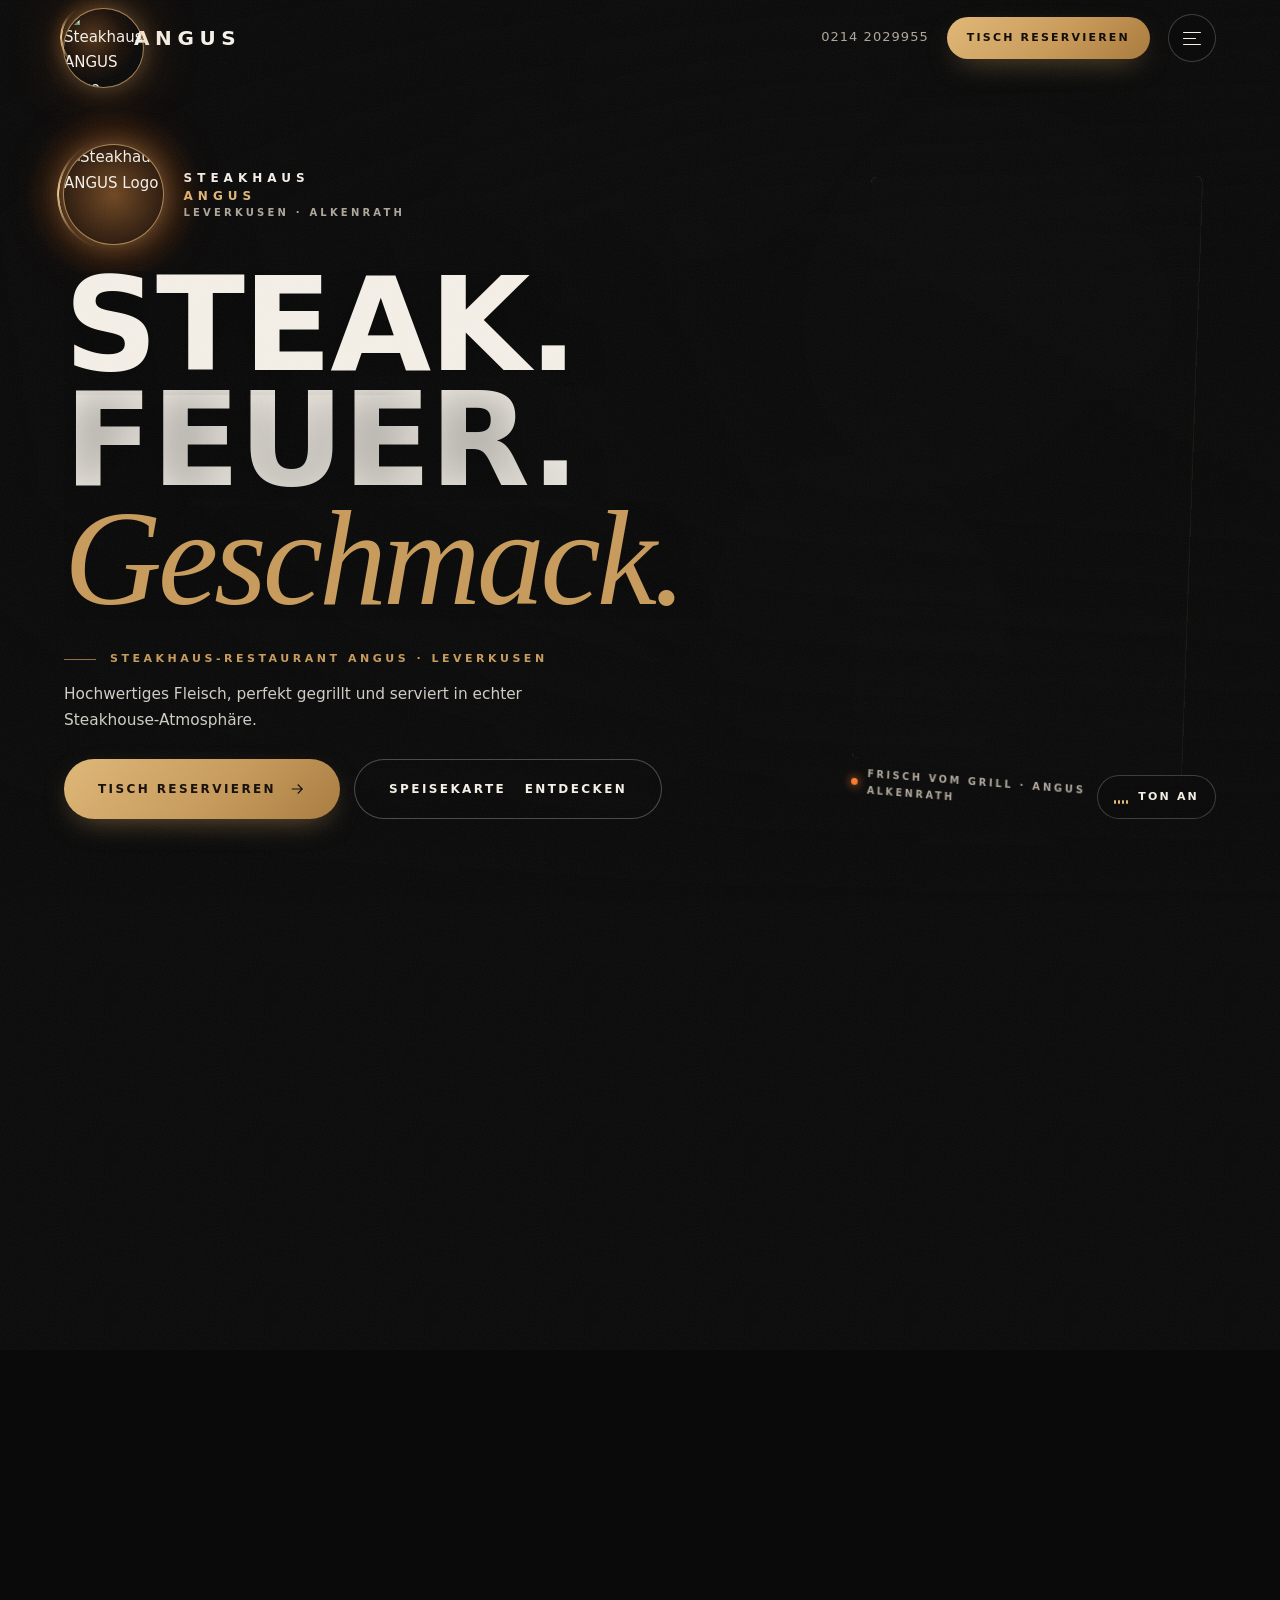
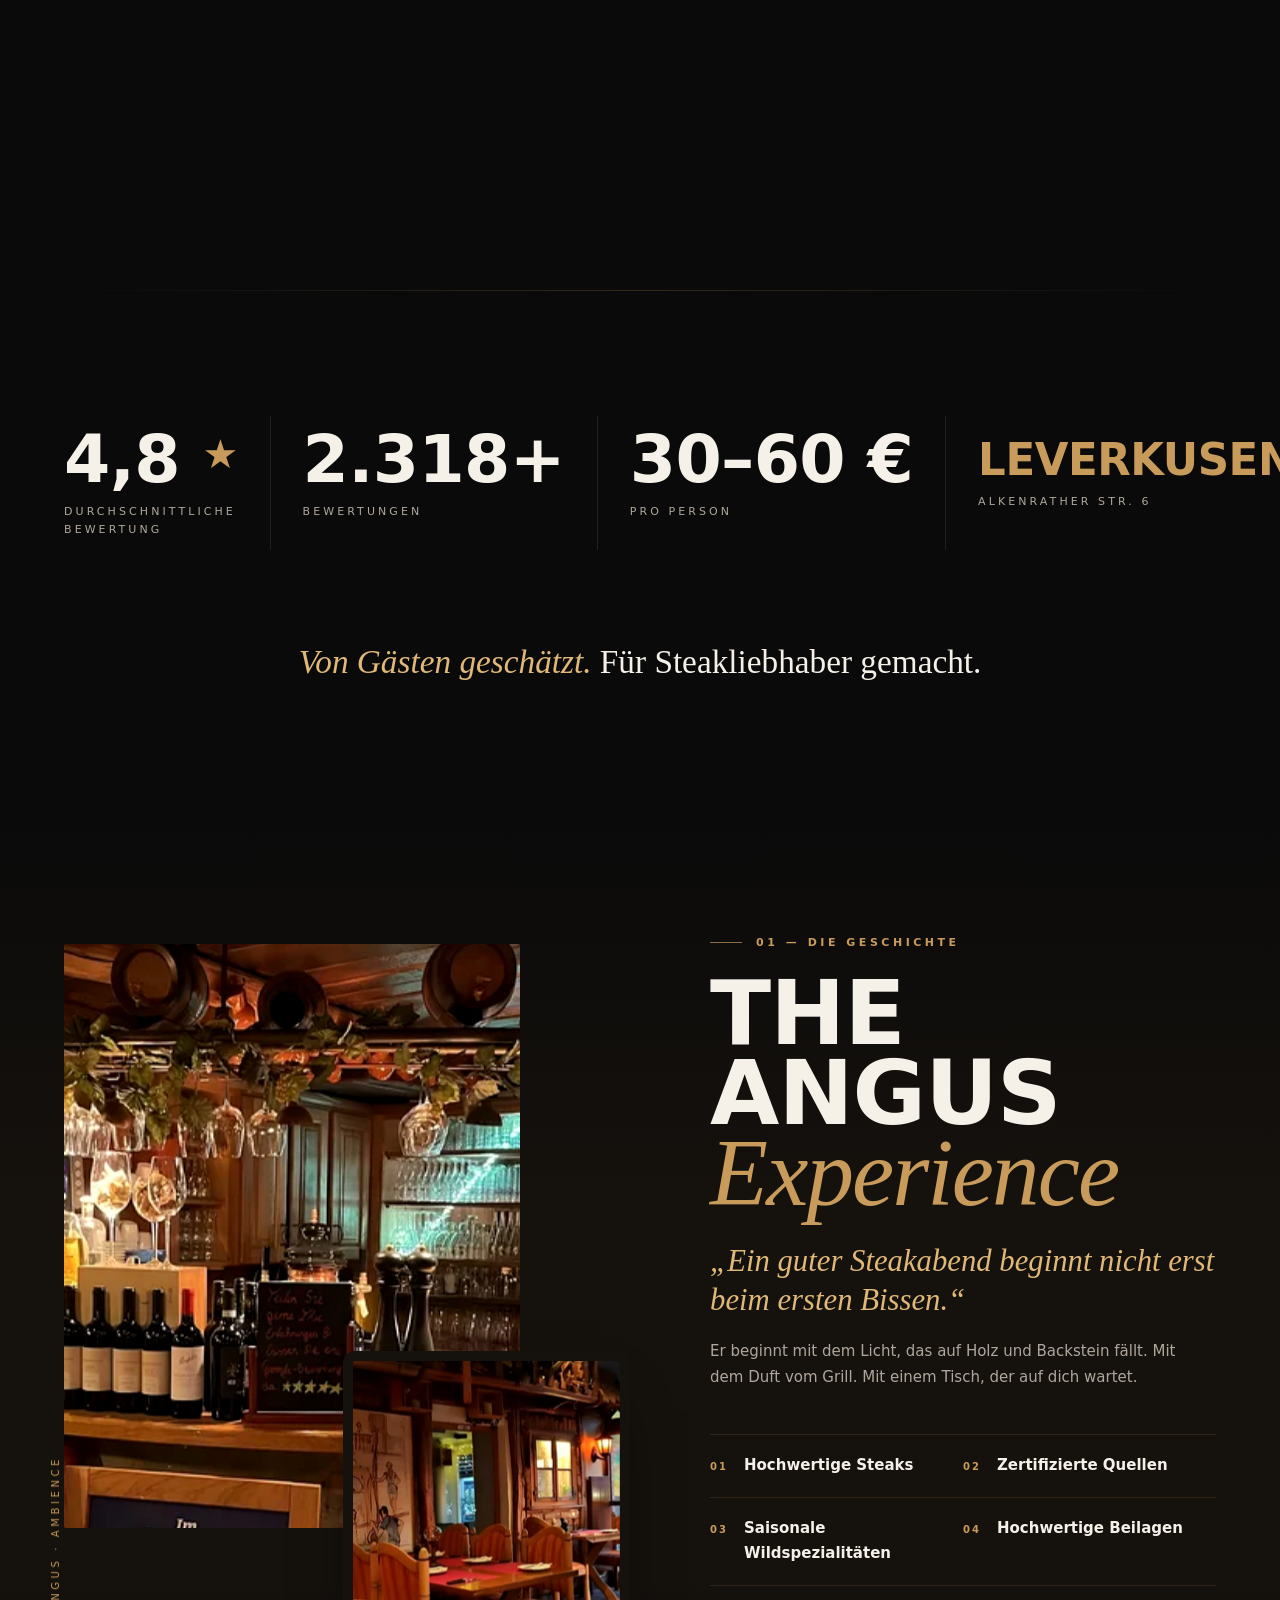
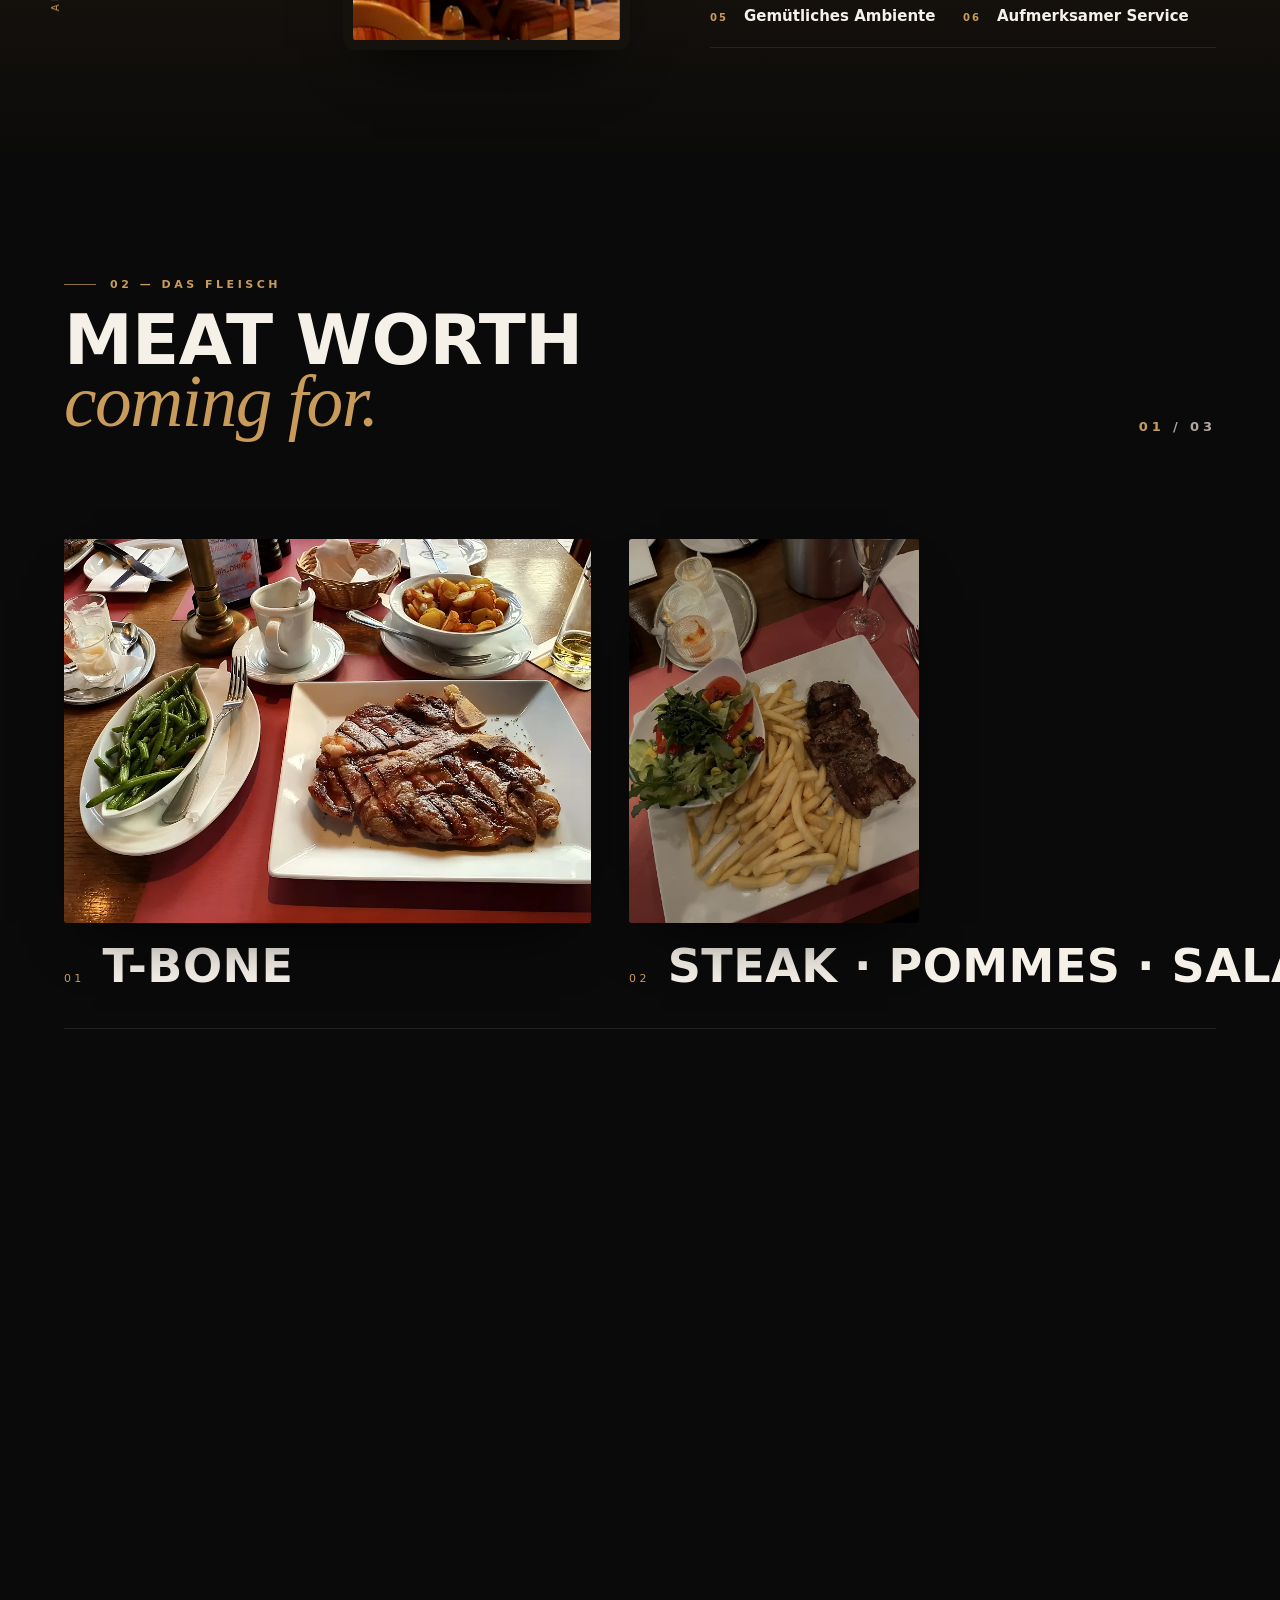
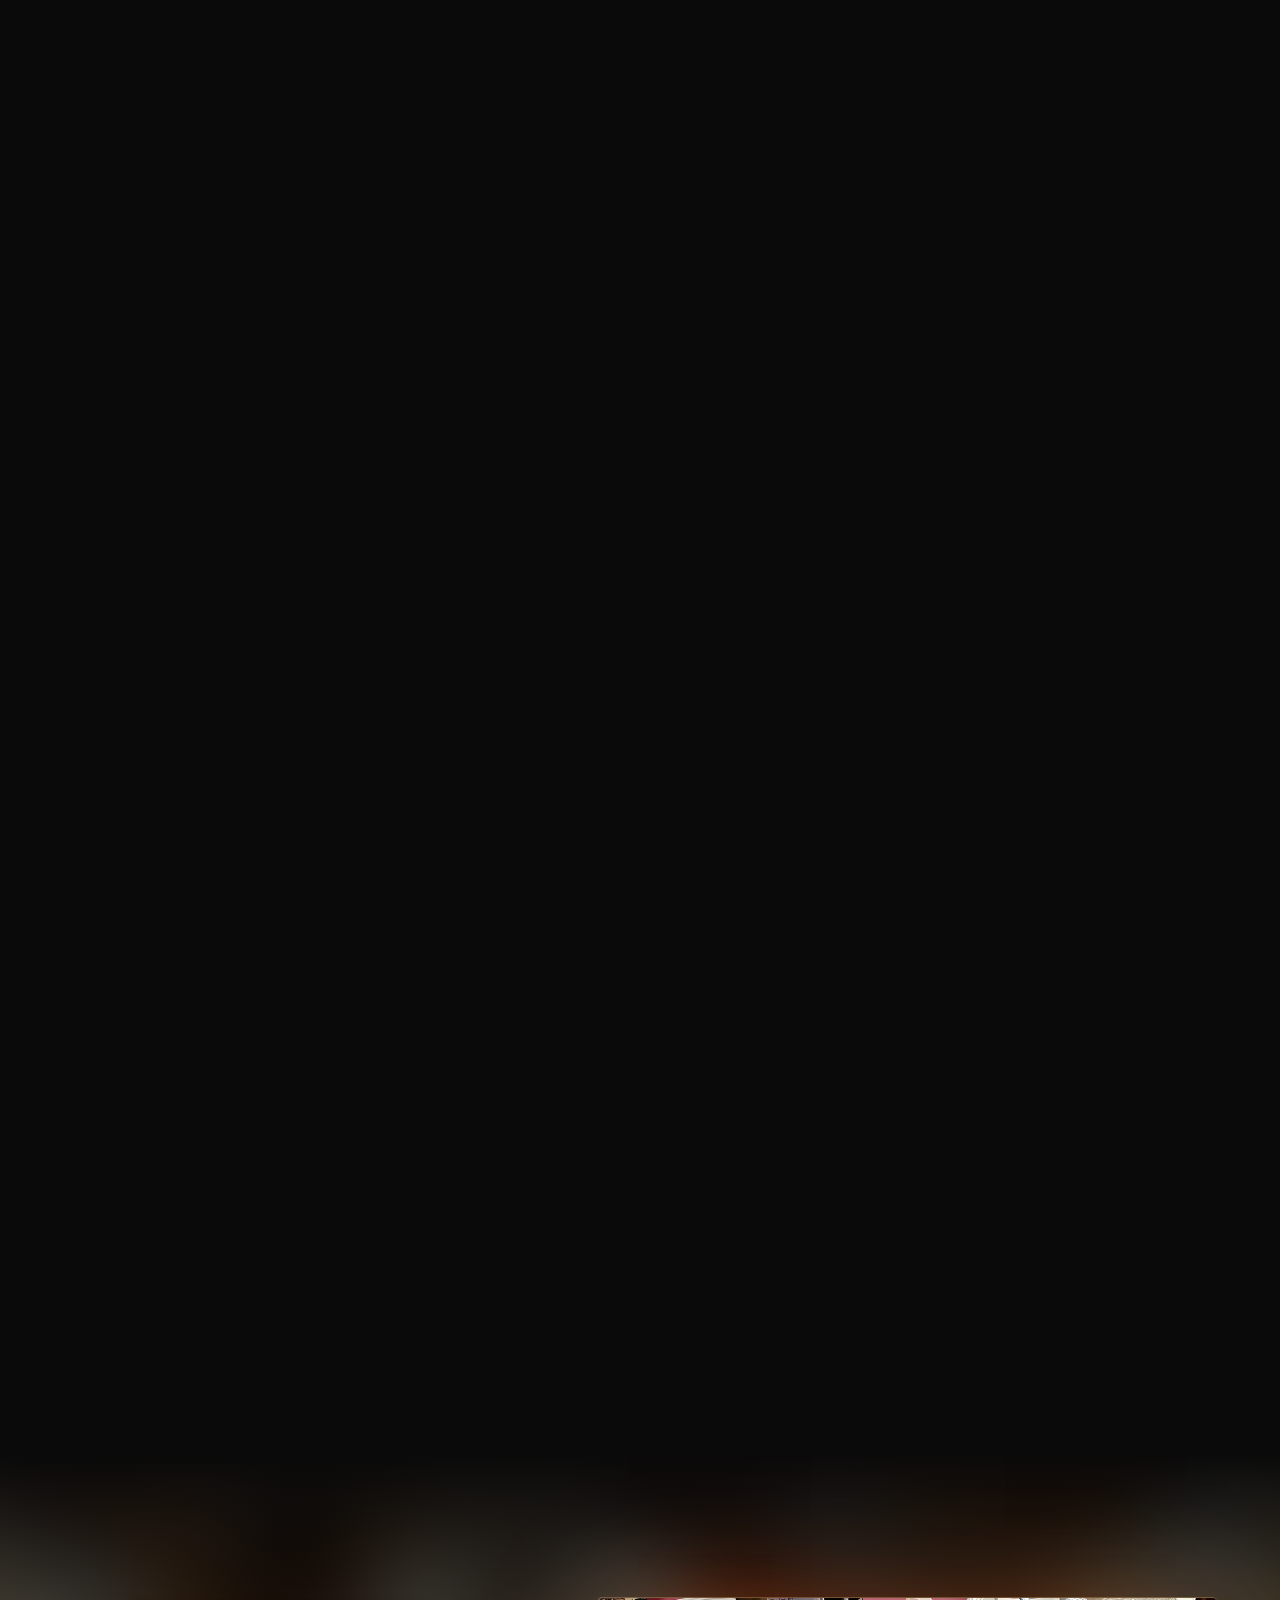
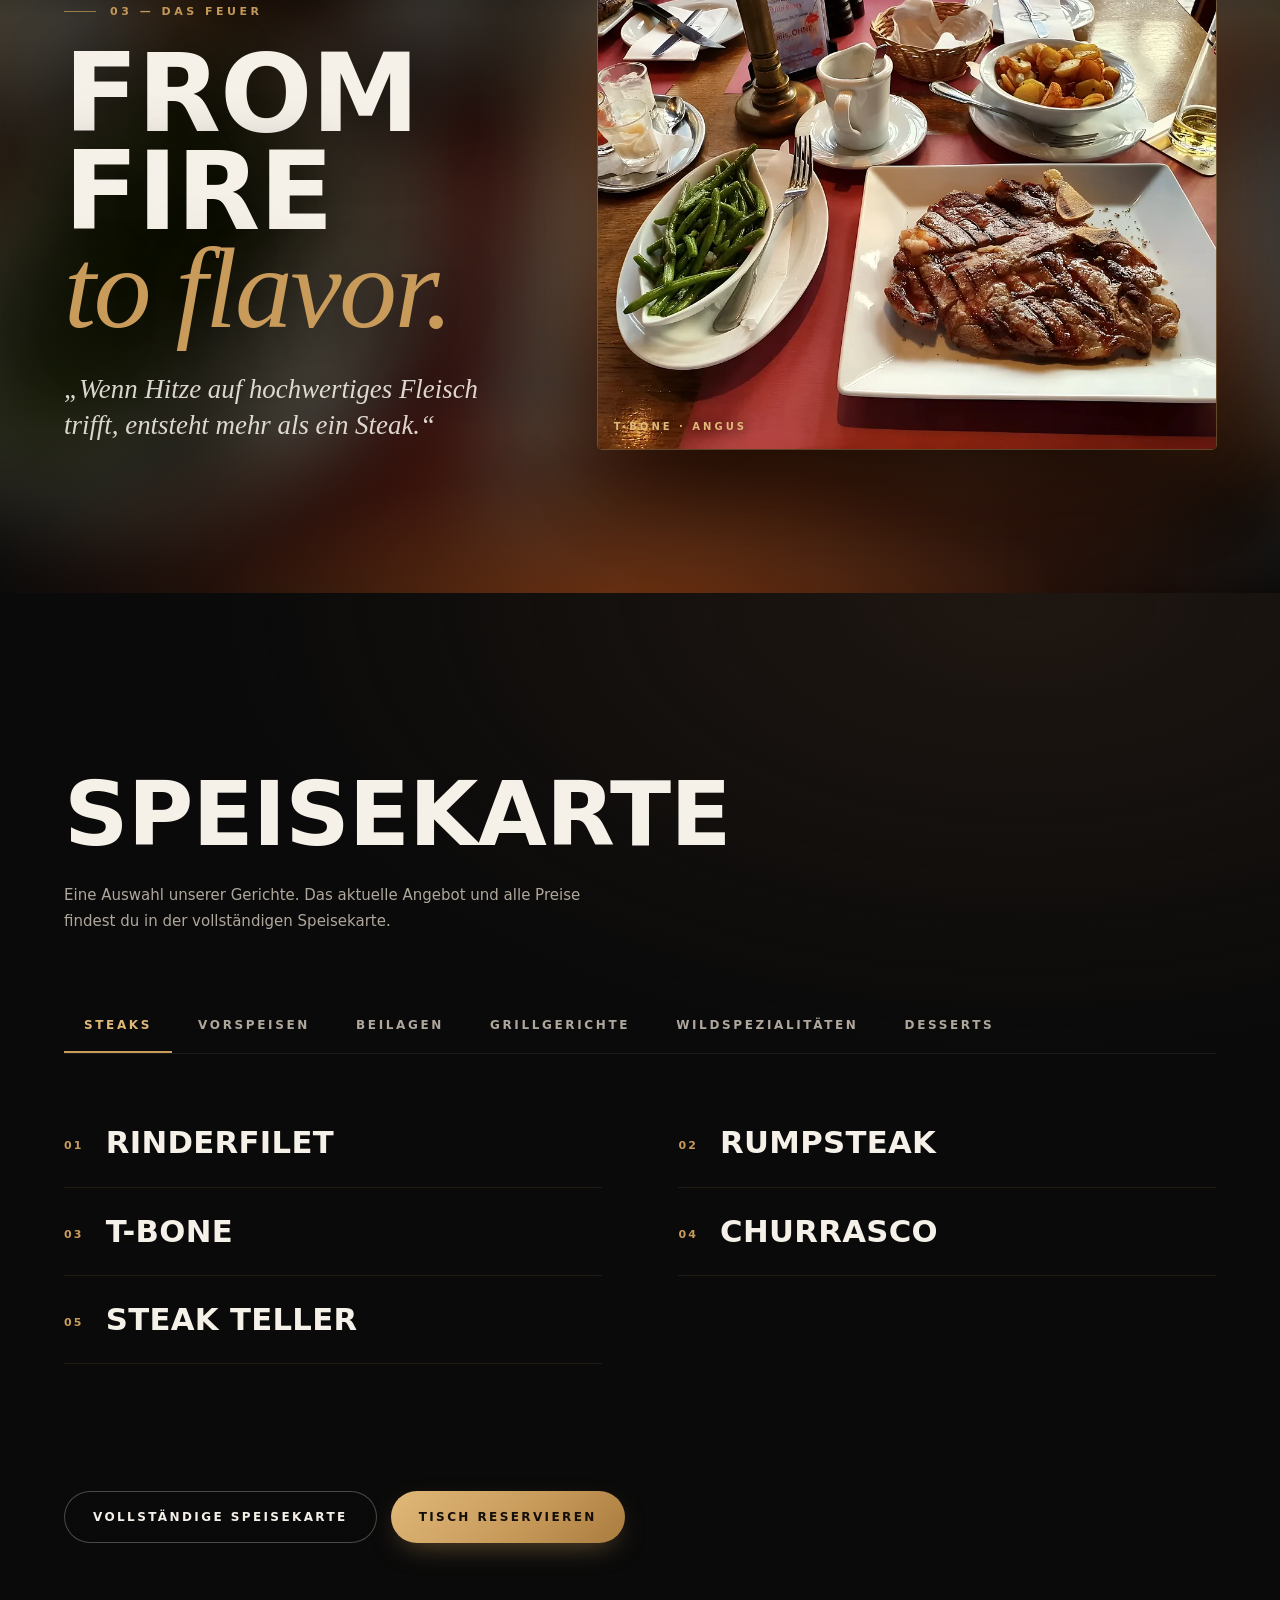
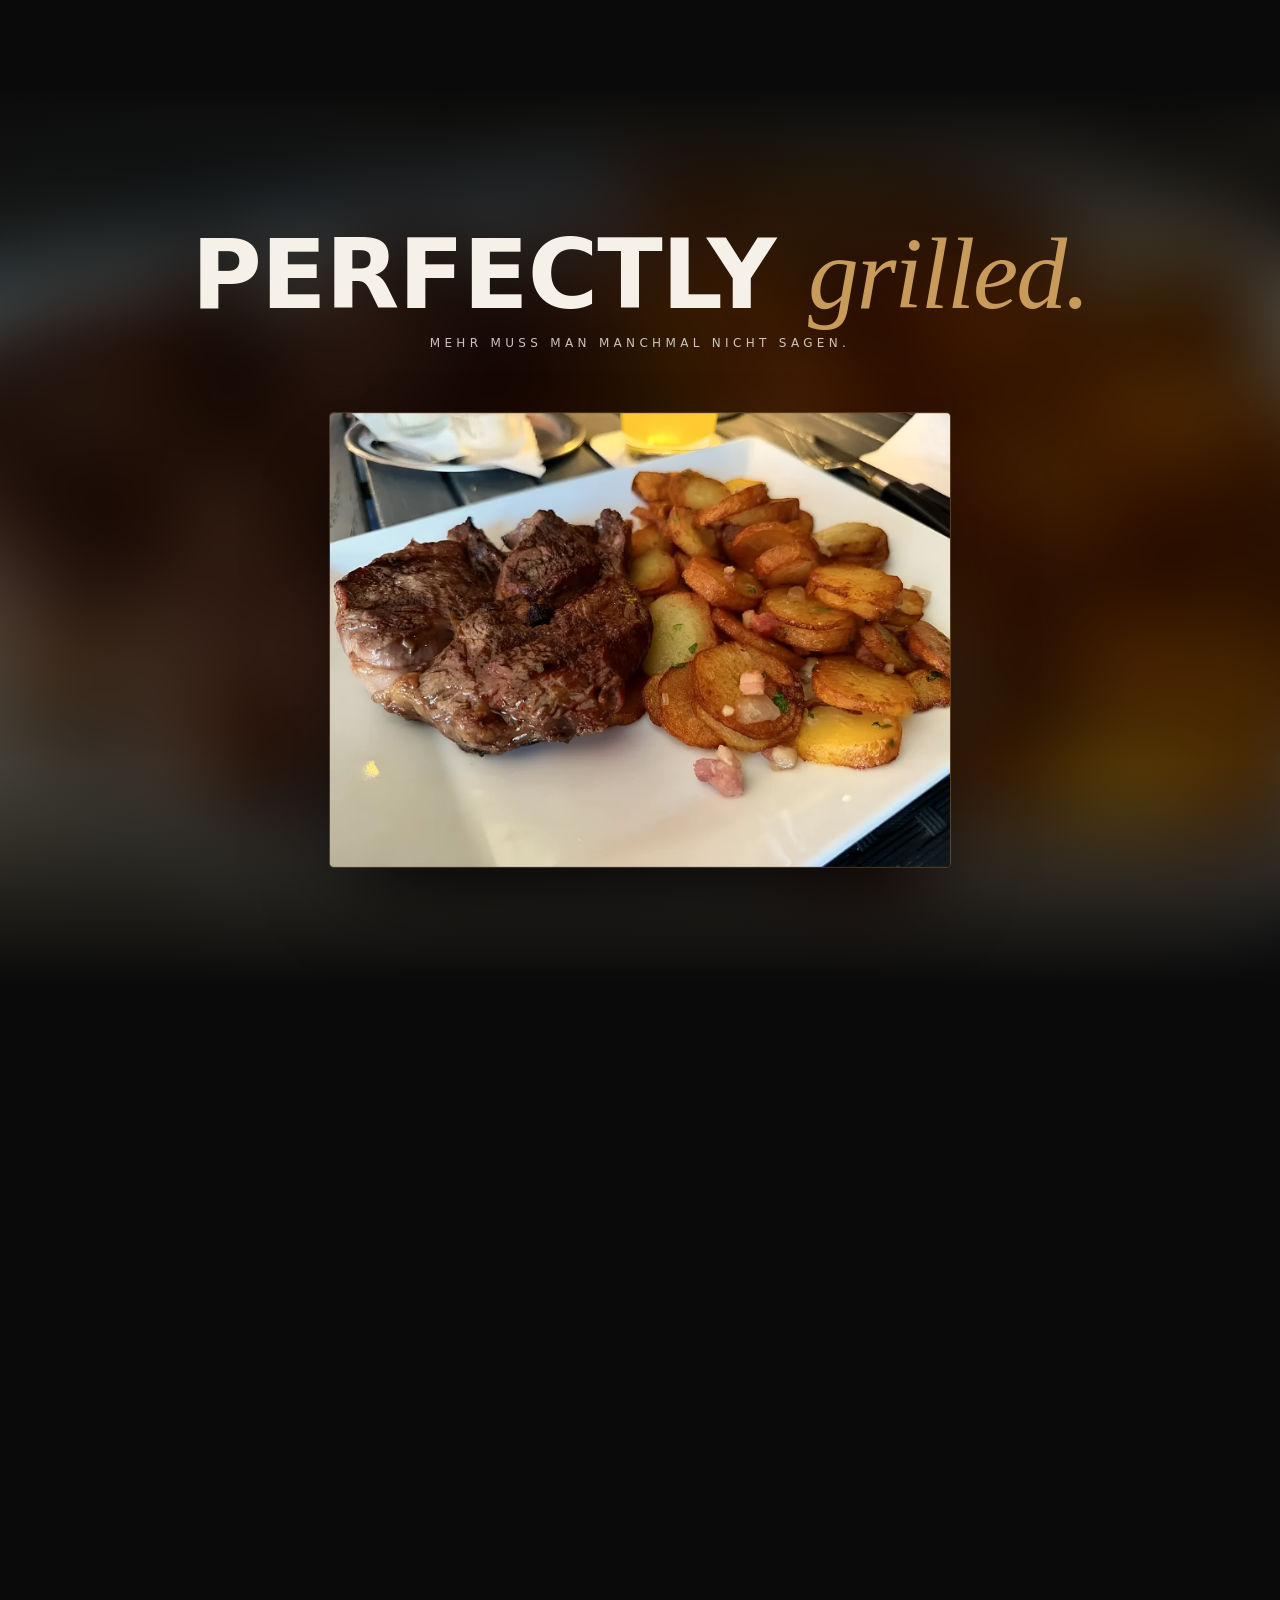
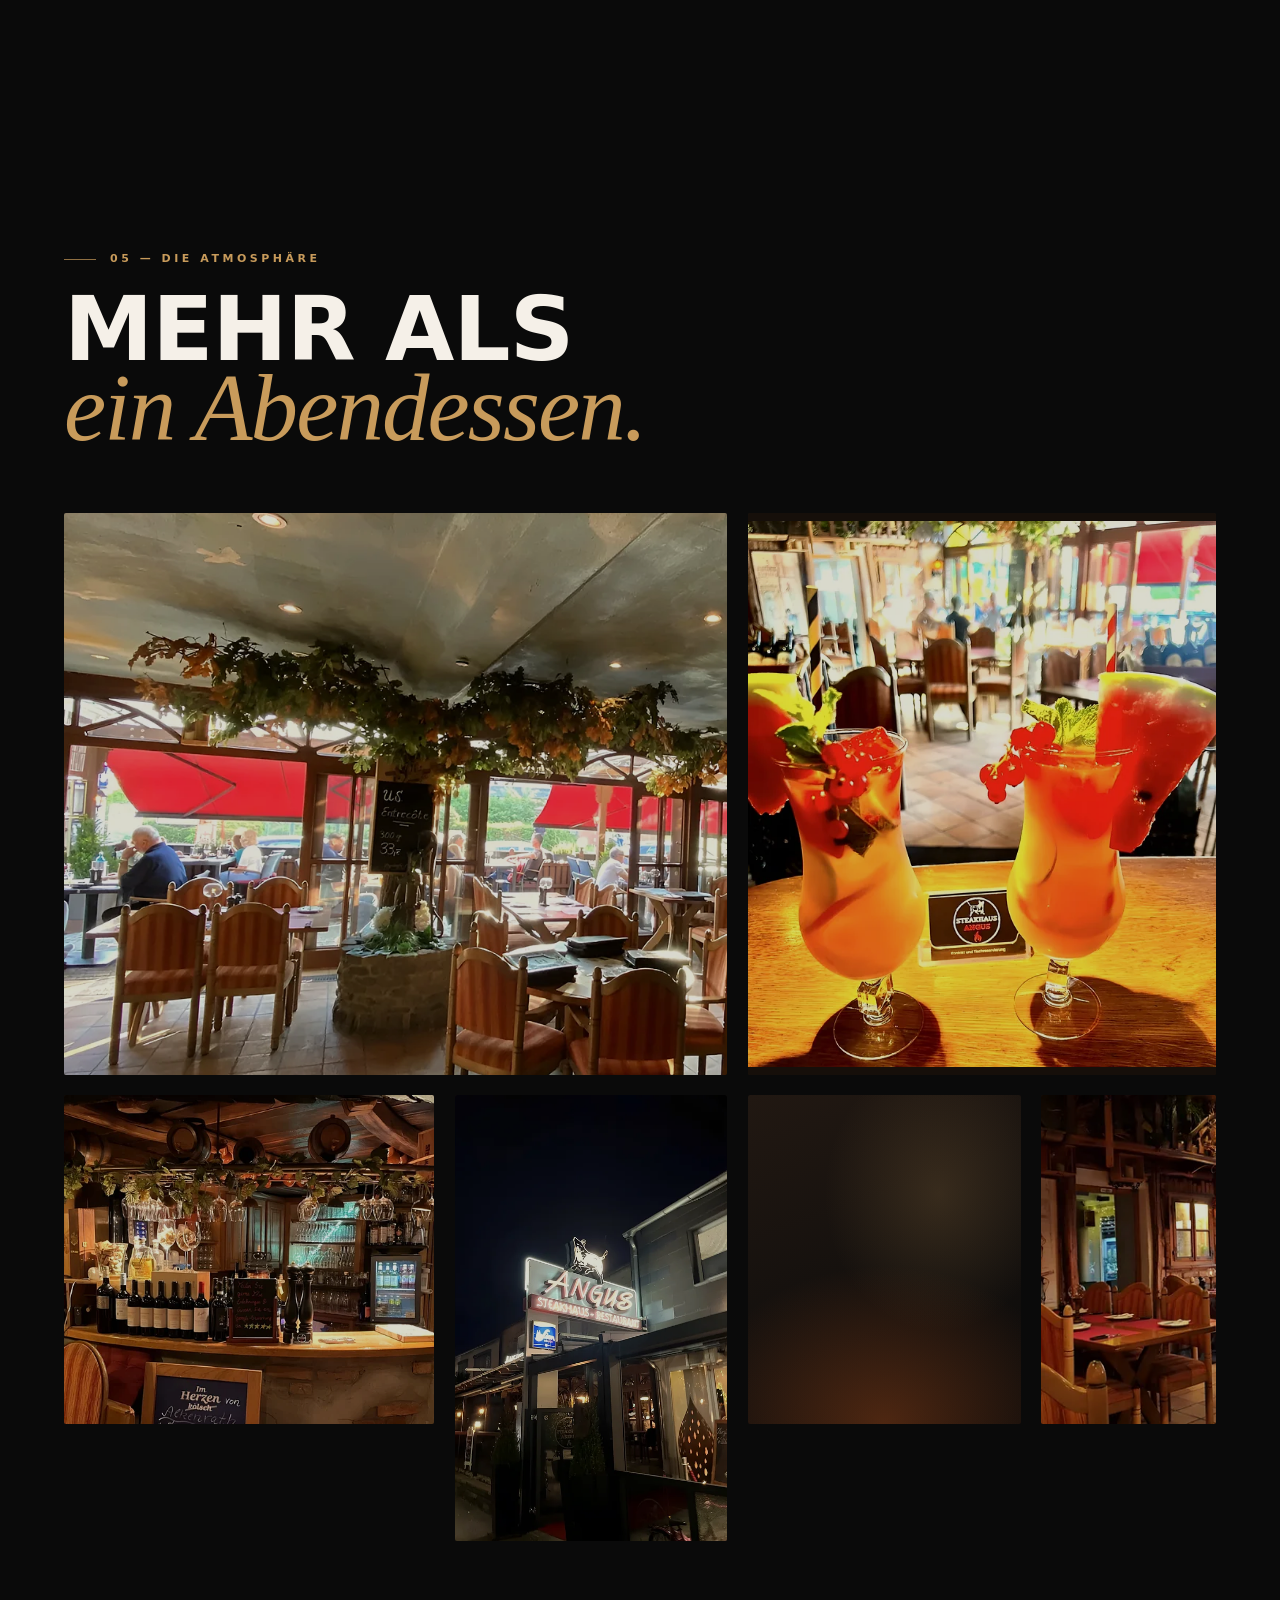
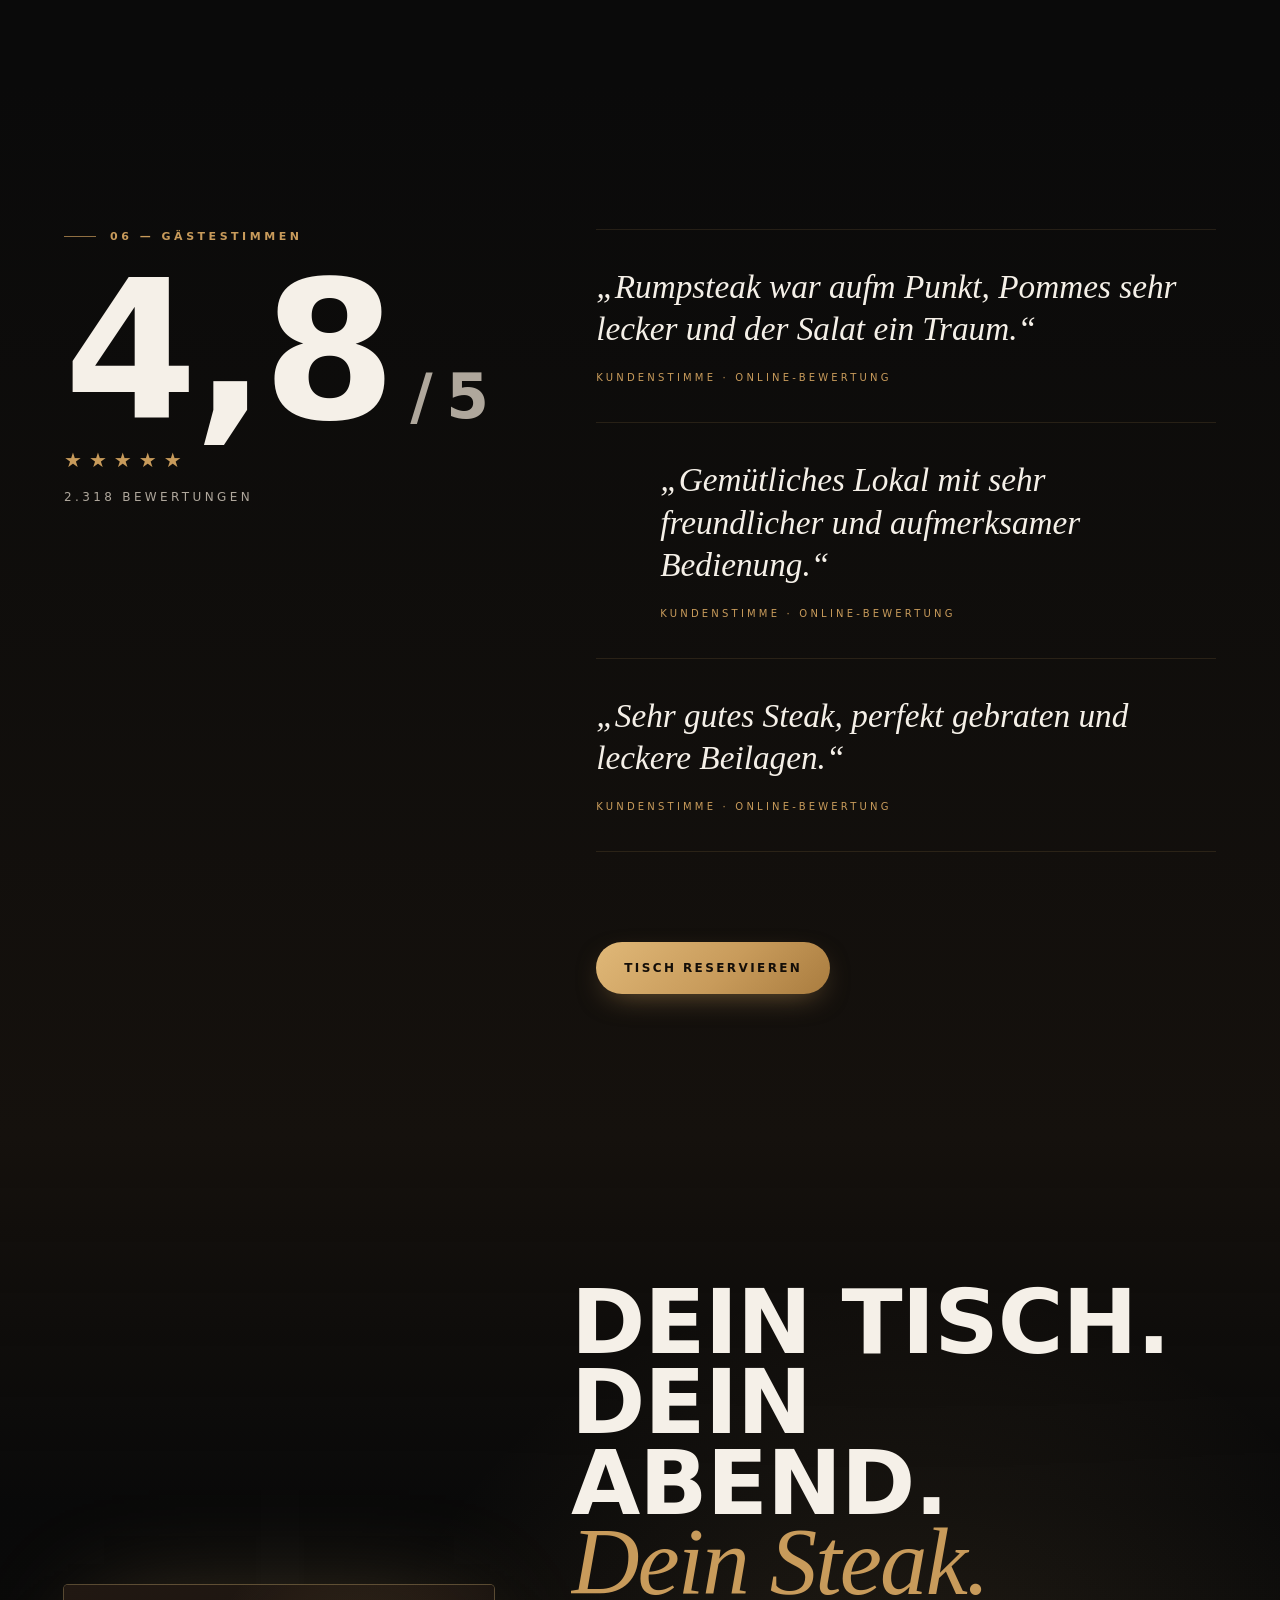
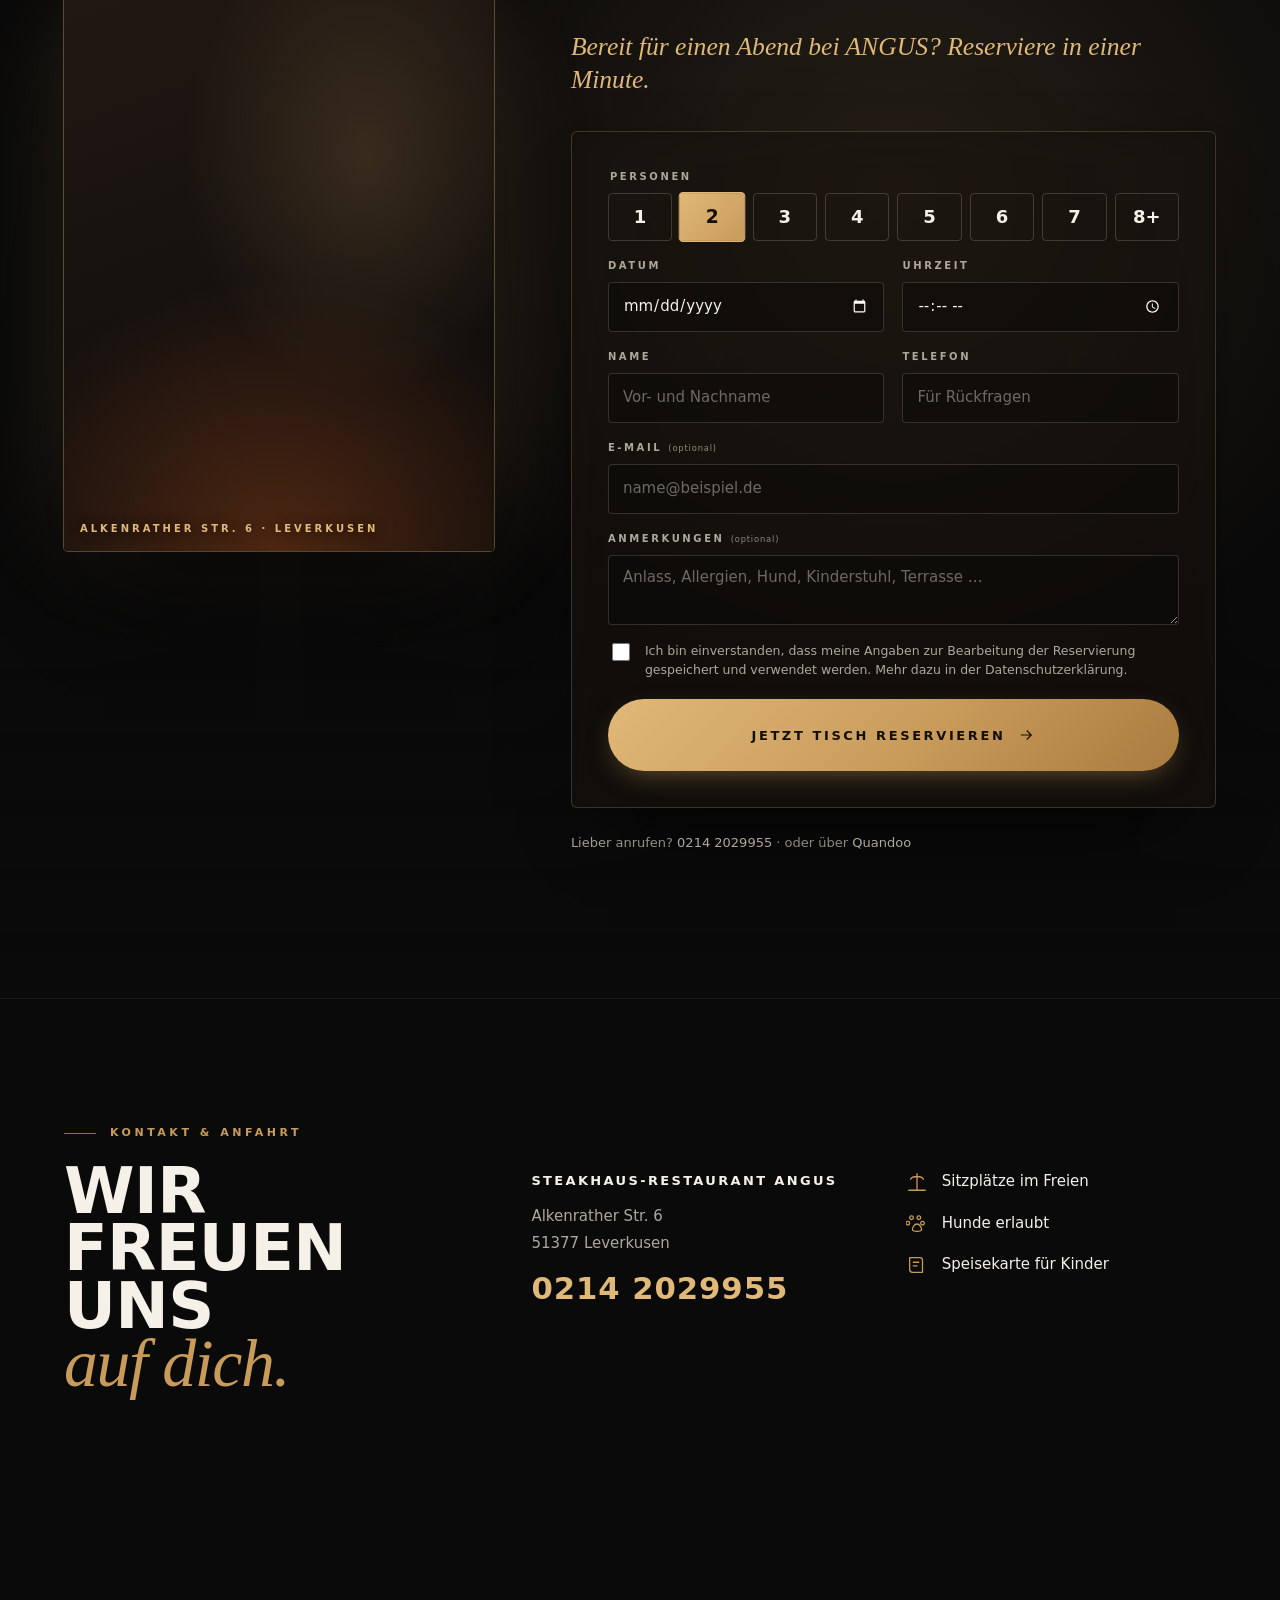
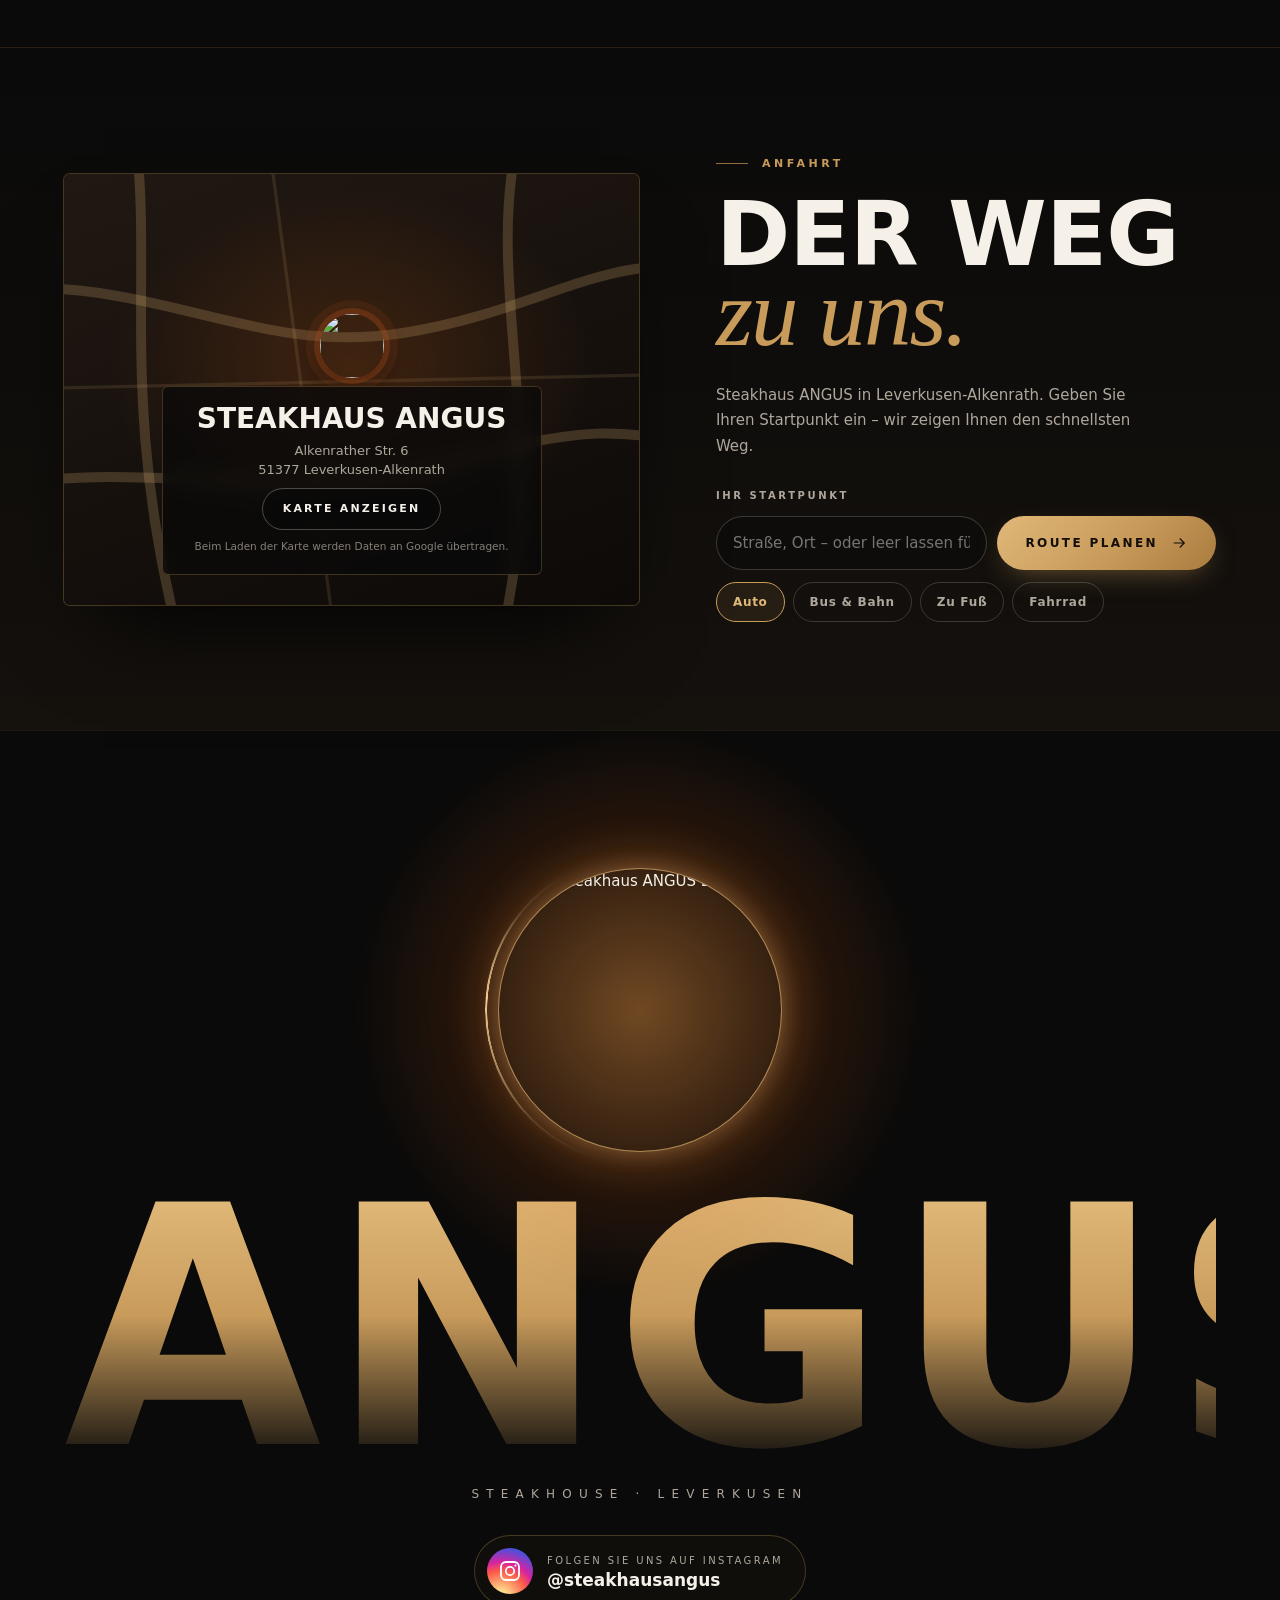
==== commit acd3bdf6: "ANGUS: sharper photos via Real-ESRGAN upscaling, large sizes for big screens All restaurant photos w" ====
--- a/index.html
+++ b/index.html
@@ -214,10 +214,10 @@
     <section class="exp" id="erlebnis" aria-labelledby="exp-title">
       <div class="exp__media">
         <div class="exp__frame media reveal-img">
-          <img data-parallax="0.12" src="assets/img/bar-1290.webp" srcset="assets/img/bar-640.webp 640w, assets/img/bar-1024.webp 1024w, assets/img/bar-1290.webp 1290w" sizes="(max-width: 900px) 80vw, 45vw" alt="Bar im Steakhaus ANGUS mit Weinfässern, Weinflaschen und hängenden Gläsern" width="1290" height="940" loading="lazy" decoding="async">
+          <img data-parallax="0.12" src="assets/img/bar-1290.webp" srcset="assets/img/bar-640.webp 640w, assets/img/bar-1024.webp 1024w, assets/img/bar-1290.webp 1290w, assets/img/bar-2200.webp 2200w" sizes="(max-width: 900px) 80vw, 45vw" alt="Bar im Steakhaus ANGUS mit Weinfässern, Weinflaschen und hängenden Gläsern" width="1290" height="940" loading="lazy" decoding="async">
         </div>
         <div class="exp__frame exp__frame--small media reveal-img">
-          <img data-parallax="-0.1" src="assets/img/gastraum-laternen-1290.webp" srcset="assets/img/gastraum-laternen-640.webp 640w, assets/img/gastraum-laternen-1024.webp 1024w, assets/img/gastraum-laternen-1290.webp 1290w" sizes="(max-width: 900px) 45vw, 25vw" alt="Gastraum mit Holzstühlen, gedeckten Tischen und warmen Wandlaternen" width="1290" height="699" loading="lazy" decoding="async">
+          <img data-parallax="-0.1" src="assets/img/gastraum-laternen-1290.webp" srcset="assets/img/gastraum-laternen-640.webp 640w, assets/img/gastraum-laternen-1024.webp 1024w, assets/img/gastraum-laternen-1290.webp 1290w, assets/img/gastraum-laternen-2200.webp 2200w" sizes="(max-width: 900px) 45vw, 25vw" alt="Gastraum mit Holzstühlen, gedeckten Tischen und warmen Wandlaternen" width="1290" height="699" loading="lazy" decoding="async">
         </div>
         <span class="exp__tag">ANGUS · Ambience</span>
       </div>
@@ -247,20 +247,20 @@
         </header>
         <div class="show__track" tabindex="0" aria-label="Steak-Auswahl, horizontal scrollbar">
           <article class="slide">
-            <div class="slide__media media">
-              <img src="assets/img/tbone-1277.webp" srcset="assets/img/tbone-640.webp 640w, assets/img/tbone-1024.webp 1024w, assets/img/tbone-1277.webp 1277w" sizes="(max-width: 900px) 84vw, 60vw" alt="T-Bone-Steak mit Grillmuster, dazu grüne Bohnen und Bratkartoffeln" width="1277" height="931" loading="lazy" decoding="async">
+            <div class="slide__media media" style="aspect-ratio: 1277 / 931">
+              <img src="assets/img/tbone-1277.webp" srcset="assets/img/tbone-640.webp 640w, assets/img/tbone-1024.webp 1024w, assets/img/tbone-1277.webp 1277w, assets/img/tbone-2200.webp 2200w" sizes="(max-width: 900px) 84vw, 60vw" alt="T-Bone-Steak mit Grillmuster, dazu grüne Bohnen und Bratkartoffeln" width="1277" height="931" loading="lazy" decoding="async">
             </div>
             <div class="slide__cap"><span>01</span><h3>T-Bone</h3></div>
           </article>
           <article class="slide">
-            <div class="slide__media media">
-              <img src="assets/img/steak-pommes-1290.webp" srcset="assets/img/steak-pommes-640.webp 640w, assets/img/steak-pommes-1024.webp 1024w, assets/img/steak-pommes-1290.webp 1290w" sizes="(max-width: 900px) 84vw, 60vw" alt="Gegrilltes Steak mit Pommes frites und gemischtem Salat" width="1290" height="1707" loading="lazy" decoding="async">
+            <div class="slide__media media" style="aspect-ratio: 1290 / 1707">
+              <img src="assets/img/steak-pommes-1290.webp" srcset="assets/img/steak-pommes-640.webp 640w, assets/img/steak-pommes-1024.webp 1024w, assets/img/steak-pommes-1290.webp 1290w, assets/img/steak-pommes-2200.webp 2200w" sizes="(max-width: 900px) 84vw, 60vw" alt="Gegrilltes Steak mit Pommes frites und gemischtem Salat" width="1290" height="1707" loading="lazy" decoding="async">
             </div>
             <div class="slide__cap"><span>02</span><h3>Steak · Pommes · Salat</h3></div>
           </article>
           <article class="slide">
-            <div class="slide__media media">
-              <img src="assets/img/steak-bratkartoffeln-1290.webp" srcset="assets/img/steak-bratkartoffeln-640.webp 640w, assets/img/steak-bratkartoffeln-1024.webp 1024w, assets/img/steak-bratkartoffeln-1290.webp 1290w" sizes="(max-width: 900px) 84vw, 60vw" alt="Gegrilltes Steak mit Bratkartoffeln und Speck" width="1290" height="944" loading="lazy" decoding="async">
+            <div class="slide__media media" style="aspect-ratio: 1290 / 944">
+              <img src="assets/img/steak-bratkartoffeln-1290.webp" srcset="assets/img/steak-bratkartoffeln-640.webp 640w, assets/img/steak-bratkartoffeln-1024.webp 1024w, assets/img/steak-bratkartoffeln-1290.webp 1290w, assets/img/steak-bratkartoffeln-2200.webp 2200w" sizes="(max-width: 900px) 84vw, 60vw" alt="Gegrilltes Steak mit Bratkartoffeln und Speck" width="1290" height="944" loading="lazy" decoding="async">
             </div>
             <div class="slide__cap"><span>03</span><h3>Steak · Bratkartoffeln</h3></div>
           </article>
@@ -283,7 +283,7 @@
           <p class="fire__text reveal">„Wenn Hitze auf hochwertiges Fleisch trifft, entsteht mehr als ein Steak.“</p>
         </div>
         <figure class="fire__photo media reveal-img">
-          <img src="assets/img/tbone-1277.webp" srcset="assets/img/tbone-640.webp 640w, assets/img/tbone-1024.webp 1024w, assets/img/tbone-1277.webp 1277w" sizes="(max-width: 900px) 92vw, 55vw" alt="T-Bone-Steak mit Grillmuster, dazu grüne Bohnen, Bratkartoffeln und Sauce" width="1277" height="931" loading="lazy" decoding="async">
+          <img src="assets/img/tbone-1277.webp" srcset="assets/img/tbone-640.webp 640w, assets/img/tbone-1024.webp 1024w, assets/img/tbone-1277.webp 1277w, assets/img/tbone-2200.webp 2200w" sizes="(max-width: 900px) 92vw, 55vw" alt="T-Bone-Steak mit Grillmuster, dazu grüne Bohnen, Bratkartoffeln und Sauce" width="1277" height="931" loading="lazy" decoding="async">
           <figcaption>T-Bone · ANGUS</figcaption>
         </figure>
       </div>
@@ -345,7 +345,7 @@
           <p>Mehr muss man manchmal nicht sagen.</p>
         </div>
         <figure class="moment__photo media">
-          <img src="assets/img/steak-bratkartoffeln-1290.webp" srcset="assets/img/steak-bratkartoffeln-640.webp 640w, assets/img/steak-bratkartoffeln-1024.webp 1024w, assets/img/steak-bratkartoffeln-1290.webp 1290w" sizes="(max-width: 900px) 92vw, 70vw" alt="Gegrilltes Steak mit Bratkartoffeln und Speck auf weißem Teller" width="1290" height="944" loading="lazy" decoding="async">
+          <img src="assets/img/steak-bratkartoffeln-1290.webp" srcset="assets/img/steak-bratkartoffeln-640.webp 640w, assets/img/steak-bratkartoffeln-1024.webp 1024w, assets/img/steak-bratkartoffeln-1290.webp 1290w, assets/img/steak-bratkartoffeln-2200.webp 2200w" sizes="(max-width: 900px) 92vw, 70vw" alt="Gegrilltes Steak mit Bratkartoffeln und Speck auf weißem Teller" width="1290" height="944" loading="lazy" decoding="async">
         </figure>
       </div>
     </section>
@@ -358,27 +358,27 @@
       </header>
       <div class="gallery__grid">
         <figure class="g g--a media reveal-img">
-          <img src="assets/img/gastraum-840.webp" srcset="assets/img/gastraum-640.webp 640w, assets/img/gastraum-840.webp 840w" sizes="(max-width: 900px) 100vw, 58vw" alt="Gastraum mit Weinlaub an der Decke, Blick auf die Terrasse mit roten Markisen" width="840" height="945" loading="lazy" decoding="async">
+          <img src="assets/img/gastraum-840.webp" srcset="assets/img/gastraum-640.webp 640w, assets/img/gastraum-840.webp 840w, assets/img/gastraum-1680.webp 1680w" sizes="(max-width: 900px) 100vw, 58vw" alt="Gastraum mit Weinlaub an der Decke, Blick auf die Terrasse mit roten Markisen" width="840" height="945" loading="lazy" decoding="async">
           <figcaption>ANGUS · Gastraum</figcaption>
         </figure>
         <figure class="g g--b media reveal-img">
-          <img src="assets/img/cocktails-1275.webp" srcset="assets/img/cocktails-640.webp 640w, assets/img/cocktails-1024.webp 1024w, assets/img/cocktails-1275.webp 1275w" sizes="(max-width: 900px) 50vw, 42vw" alt="Zwei Cocktails mit Wassermelone, Johannisbeeren und Minze an der Bar" width="1275" height="1488" loading="lazy" decoding="async">
+          <img src="assets/img/cocktails-1275.webp" srcset="assets/img/cocktails-640.webp 640w, assets/img/cocktails-1024.webp 1024w, assets/img/cocktails-1275.webp 1275w, assets/img/cocktails-2200.webp 2200w" sizes="(max-width: 900px) 50vw, 42vw" alt="Zwei Cocktails mit Wassermelone, Johannisbeeren und Minze an der Bar" width="1275" height="1488" loading="lazy" decoding="async">
           <figcaption>ANGUS · Drinks</figcaption>
         </figure>
         <figure class="g g--c media reveal-img">
-          <img src="assets/img/steak-pommes-1290.webp" srcset="assets/img/steak-pommes-640.webp 640w, assets/img/steak-pommes-1024.webp 1024w, assets/img/steak-pommes-1290.webp 1290w" sizes="(max-width: 900px) 50vw, 25vw" alt="Steak mit Pommes frites und Salat auf weißem Teller" width="1290" height="1707" loading="lazy" decoding="async">
+          <img src="assets/img/steak-pommes-1290.webp" srcset="assets/img/steak-pommes-640.webp 640w, assets/img/steak-pommes-1024.webp 1024w, assets/img/steak-pommes-1290.webp 1290w, assets/img/steak-pommes-2200.webp 2200w" sizes="(max-width: 900px) 50vw, 25vw" alt="Steak mit Pommes frites und Salat auf weißem Teller" width="1290" height="1707" loading="lazy" decoding="async">
           <figcaption>ANGUS · Steak</figcaption>
         </figure>
         <figure class="g g--f media reveal-img">
-          <img src="assets/img/gastraum-laternen-1290.webp" srcset="assets/img/gastraum-laternen-640.webp 640w, assets/img/gastraum-laternen-1024.webp 1024w, assets/img/gastraum-laternen-1290.webp 1290w" sizes="(max-width: 900px) 50vw, 17vw" alt="Gedeckte Tische im Schein der Wandlaternen" width="1290" height="699" loading="lazy" decoding="async">
+          <img src="assets/img/gastraum-laternen-1290.webp" srcset="assets/img/gastraum-laternen-640.webp 640w, assets/img/gastraum-laternen-1024.webp 1024w, assets/img/gastraum-laternen-1290.webp 1290w, assets/img/gastraum-laternen-2200.webp 2200w" sizes="(max-width: 900px) 50vw, 17vw" alt="Gedeckte Tische im Schein der Wandlaternen" width="1290" height="699" loading="lazy" decoding="async">
           <figcaption>ANGUS · Ambience</figcaption>
         </figure>
         <figure class="g g--d media reveal-img">
-          <img src="assets/img/bar-1290.webp" srcset="assets/img/bar-640.webp 640w, assets/img/bar-1024.webp 1024w, assets/img/bar-1290.webp 1290w" sizes="(max-width: 900px) 50vw, 33vw" alt="Bar mit Weinfässern und Weinregal" width="1290" height="940" loading="lazy" decoding="async">
+          <img src="assets/img/bar-1290.webp" srcset="assets/img/bar-640.webp 640w, assets/img/bar-1024.webp 1024w, assets/img/bar-1290.webp 1290w, assets/img/bar-2200.webp 2200w" sizes="(max-width: 900px) 50vw, 33vw" alt="Bar mit Weinfässern und Weinregal" width="1290" height="940" loading="lazy" decoding="async">
           <figcaption>ANGUS · Bar</figcaption>
         </figure>
         <figure class="g g--e media reveal-img">
-          <img src="assets/img/aussen-nacht-1290.webp" srcset="assets/img/aussen-nacht-640.webp 640w, assets/img/aussen-nacht-1024.webp 1024w, assets/img/aussen-nacht-1290.webp 1290w" sizes="(max-width: 900px) 50vw, 25vw" alt="Leuchtschild „Angus Steakhaus-Restaurant“ bei Nacht" width="1290" height="1699" loading="lazy" decoding="async">
+          <img src="assets/img/aussen-nacht-1290.webp" srcset="assets/img/aussen-nacht-640.webp 640w, assets/img/aussen-nacht-1024.webp 1024w, assets/img/aussen-nacht-1290.webp 1290w, assets/img/aussen-nacht-2200.webp 2200w" sizes="(max-width: 900px) 50vw, 25vw" alt="Leuchtschild „Angus Steakhaus-Restaurant“ bei Nacht" width="1290" height="1699" loading="lazy" decoding="async">
           <figcaption>ANGUS · Alkenrath</figcaption>
         </figure>
       </div>
@@ -421,7 +421,7 @@
 
       <div class="reserve__grid">
         <figure class="reserve__photo media reveal-img">
-          <img src="assets/img/aussen-nacht-1290.webp" srcset="assets/img/aussen-nacht-640.webp 640w, assets/img/aussen-nacht-1024.webp 1024w, assets/img/aussen-nacht-1290.webp 1290w" sizes="(max-width: 900px) 92vw, 38vw" alt="Leuchtschild „Angus Steakhaus-Restaurant“ über dem Eingang bei Nacht" width="1290" height="1699" loading="lazy" decoding="async">
+          <img src="assets/img/aussen-nacht-1290.webp" srcset="assets/img/aussen-nacht-640.webp 640w, assets/img/aussen-nacht-1024.webp 1024w, assets/img/aussen-nacht-1290.webp 1290w, assets/img/aussen-nacht-2200.webp 2200w" sizes="(max-width: 900px) 92vw, 38vw" alt="Leuchtschild „Angus Steakhaus-Restaurant“ über dem Eingang bei Nacht" width="1290" height="1699" loading="lazy" decoding="async">
           <figcaption>Alkenrather Str. 6 · Leverkusen</figcaption>
         </figure>
 
--- a/assets/css/style.css
+++ b/assets/css/style.css
@@ -415,7 +415,7 @@
 .slide { flex: 0 0 auto; position: relative; }
 /* Whole photos, never cropped: fixed height, natural width */
 .slide__media { height: min(50vh, calc(100vh - var(--nav-h) - 440px)); min-height: 260px; border-radius: 3px; box-shadow: 0 30px 60px -30px rgba(0,0,0,.9); }
-.slide__media img { width: auto; height: 100%; object-fit: contain; transition: filter 1s, opacity 1s; filter: brightness(.7) saturate(.9); }
+.slide__media img { width: 100%; height: 100%; object-fit: contain; transition: filter 1s, opacity 1s; filter: brightness(.7) saturate(.9); }
 .slide.is-active .slide__media img, .slide:hover .slide__media img { filter: none; }
 .slide__cap { display: flex; align-items: baseline; gap: 18px; margin-top: 20px; }
 .slide__cap span { font-size: 11px; letter-spacing: .3em; color: var(--gold); }
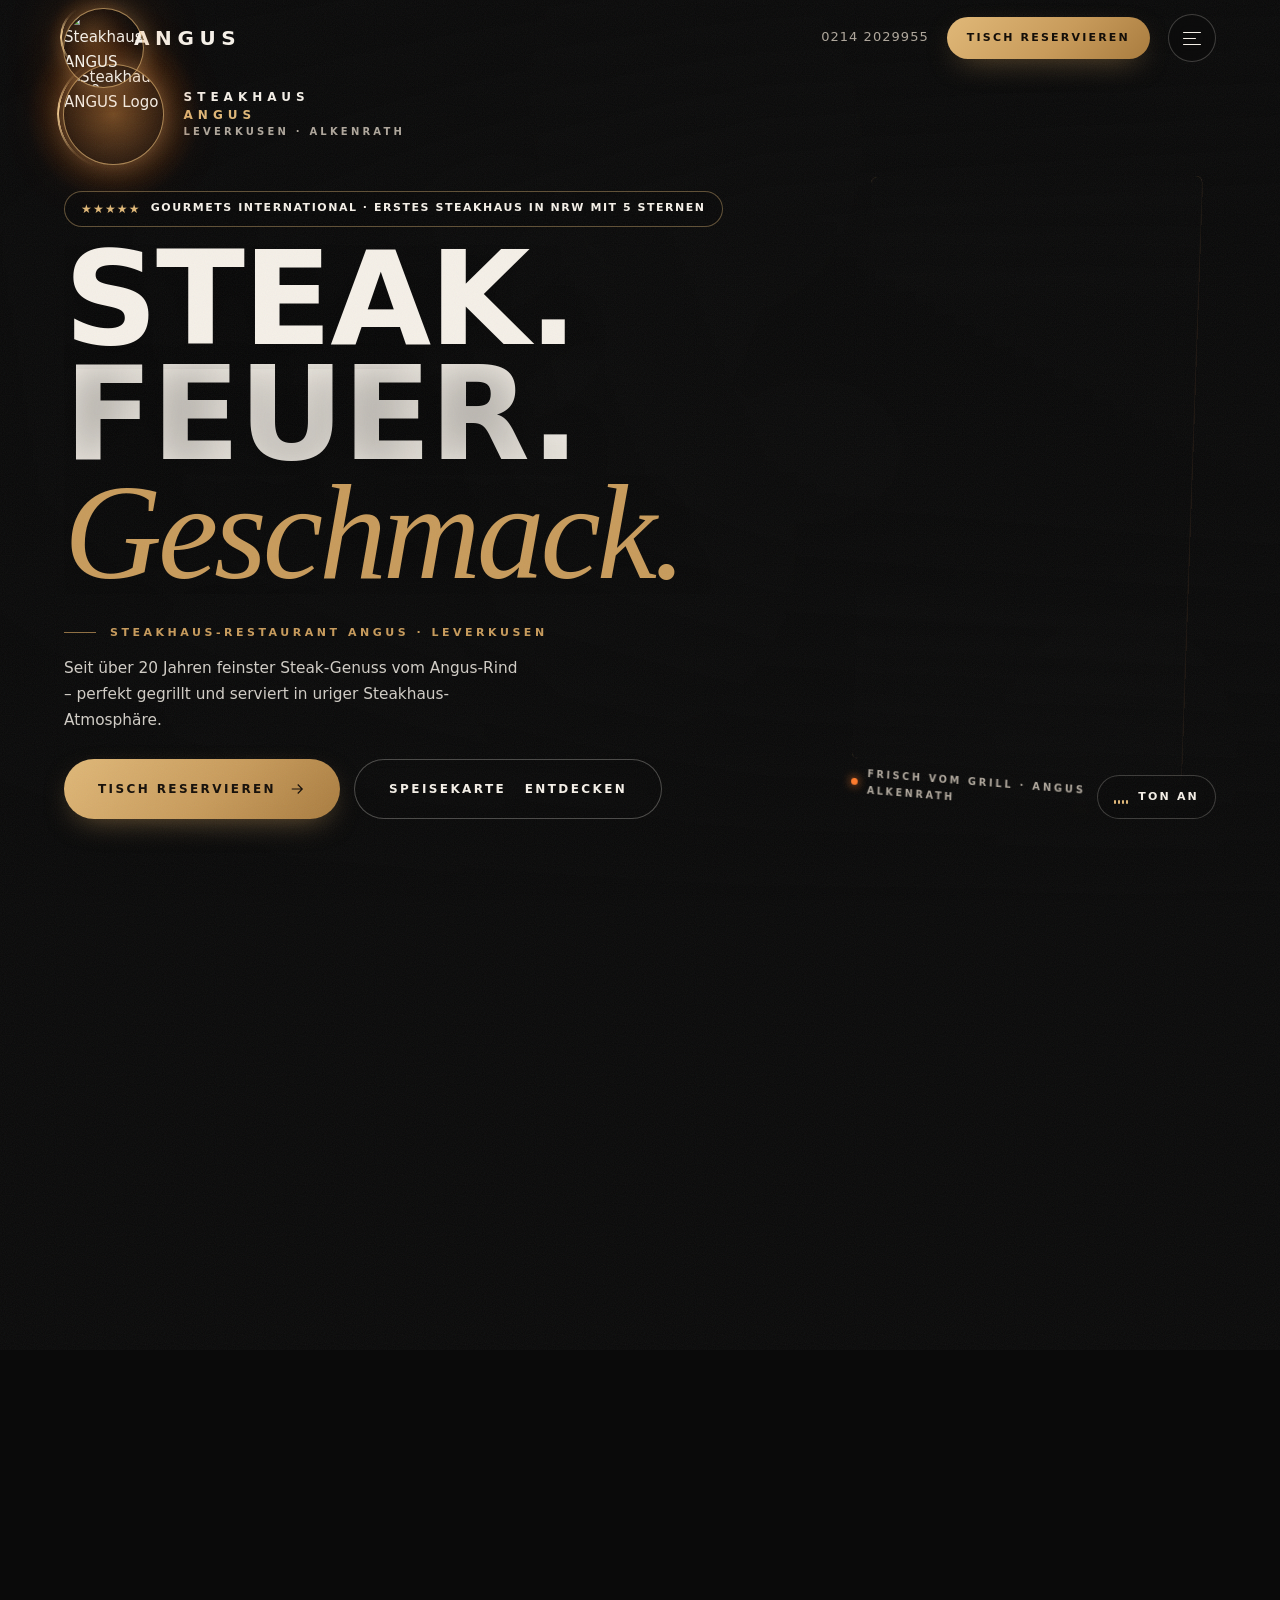
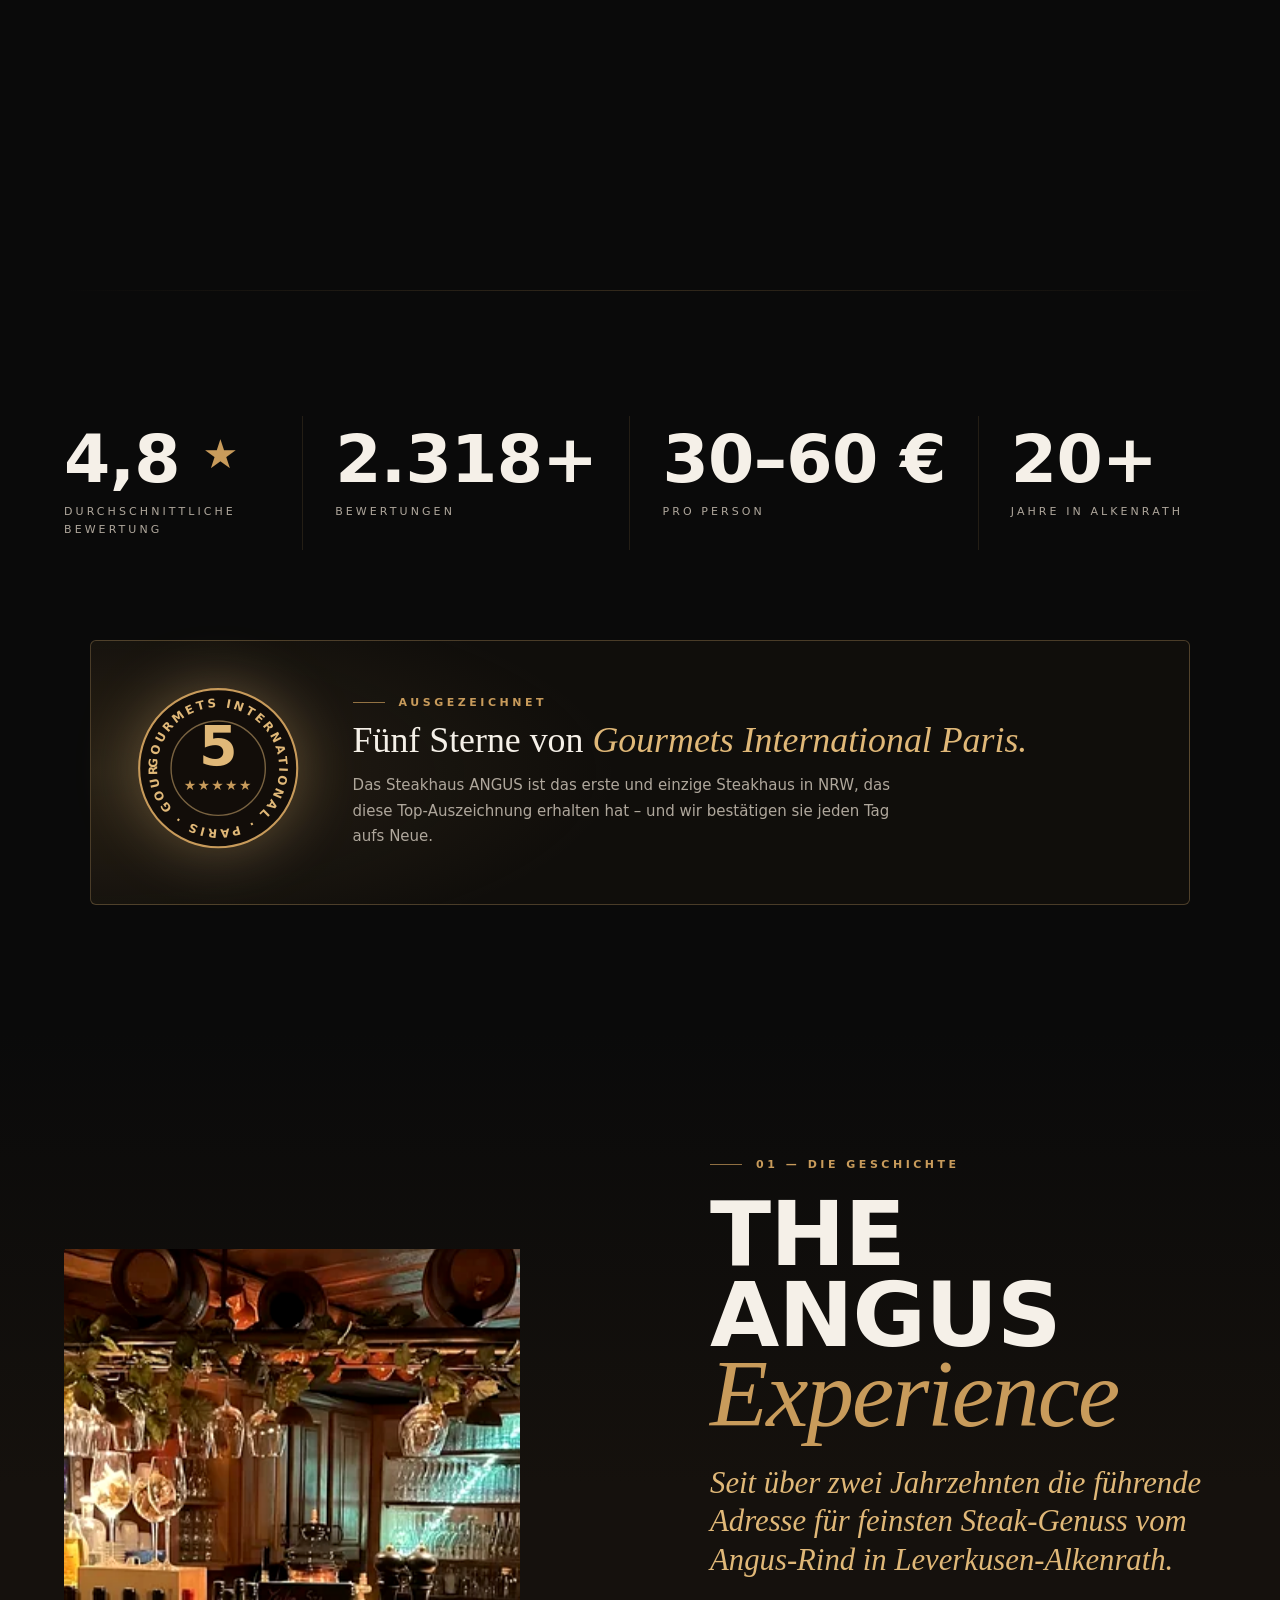
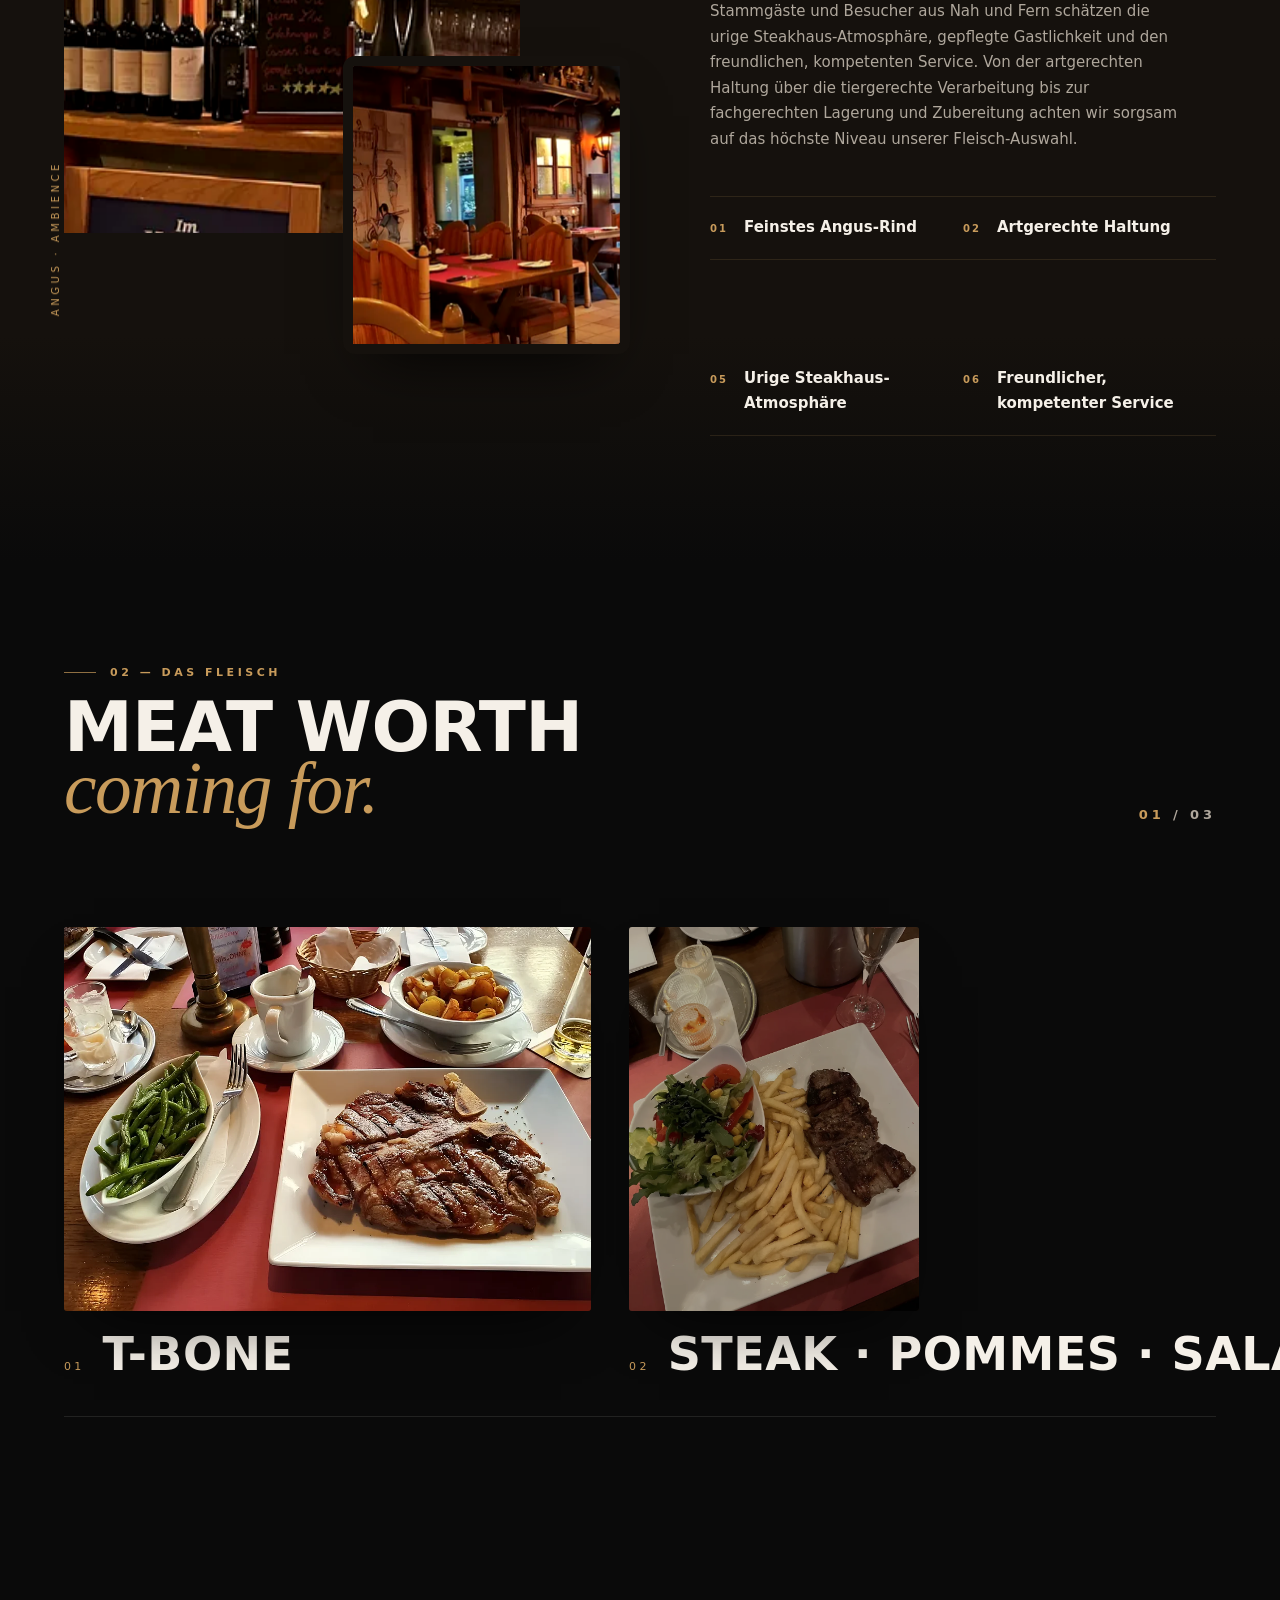
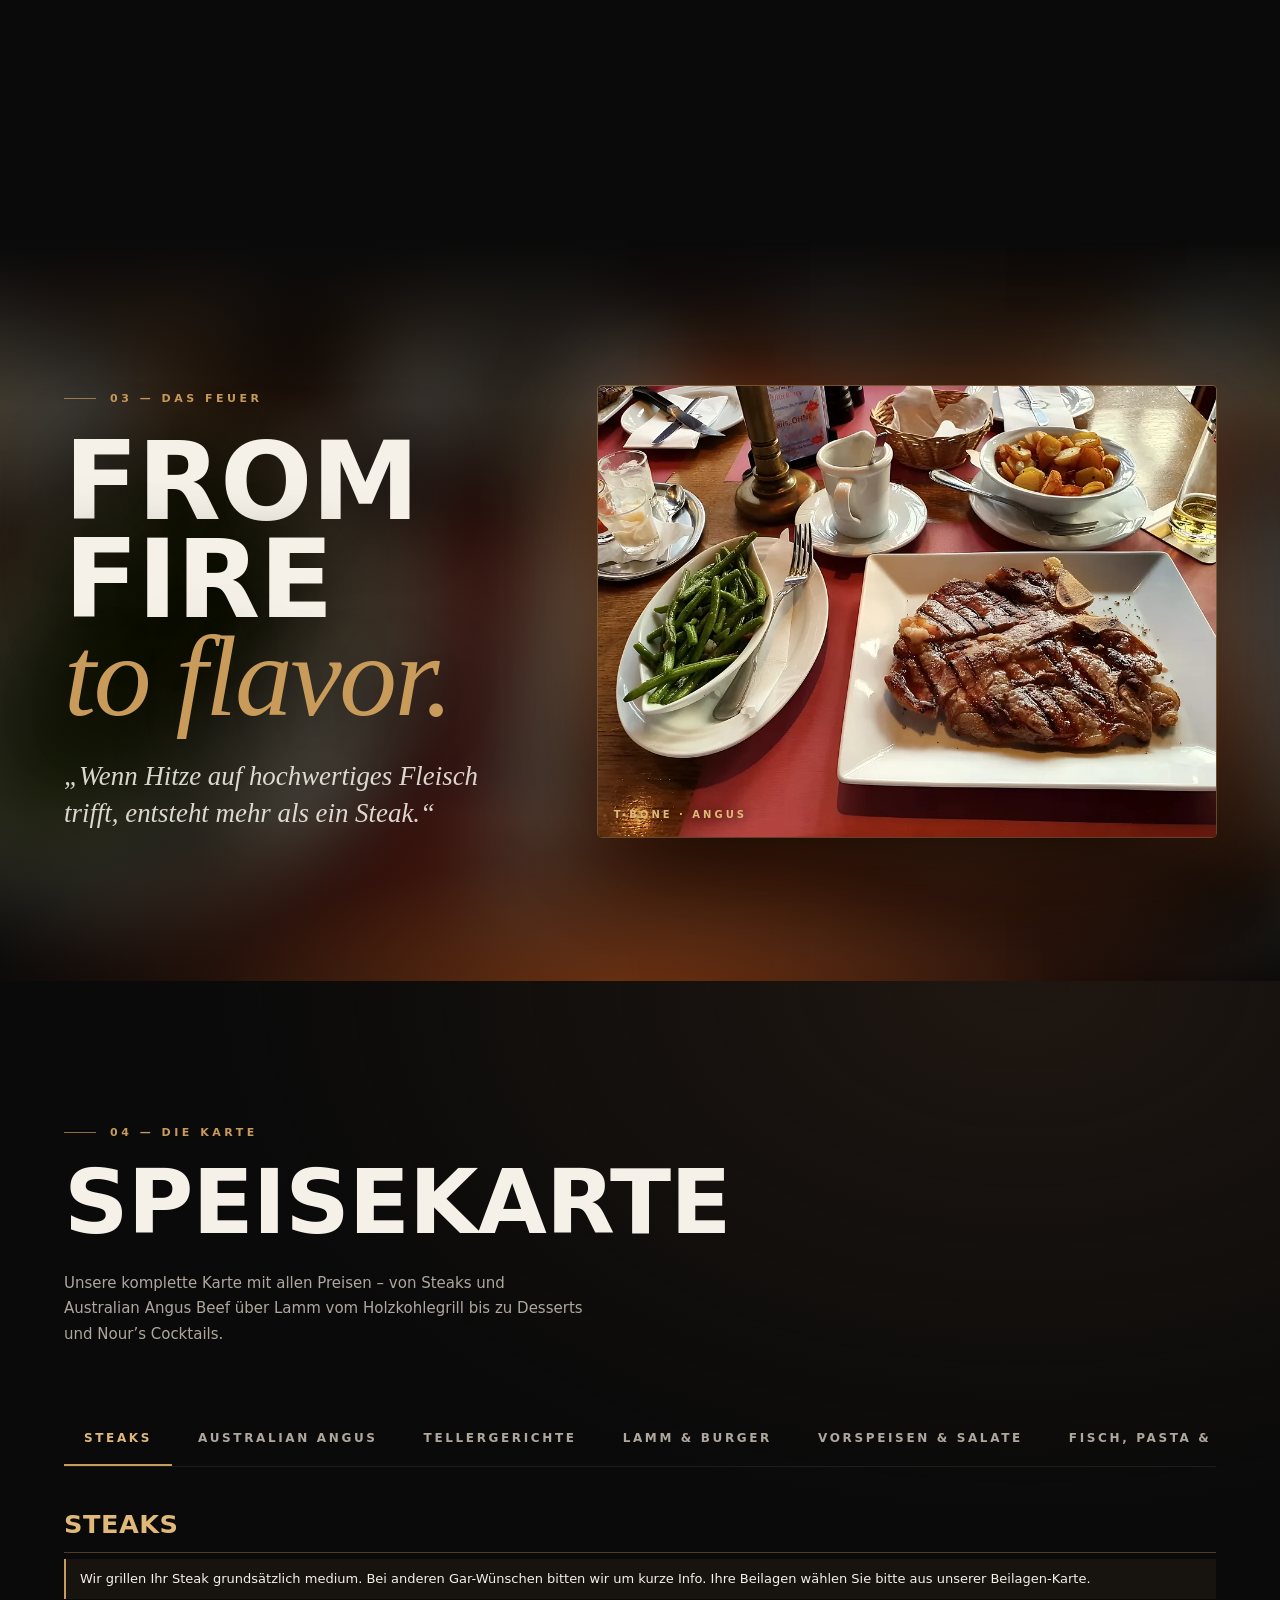
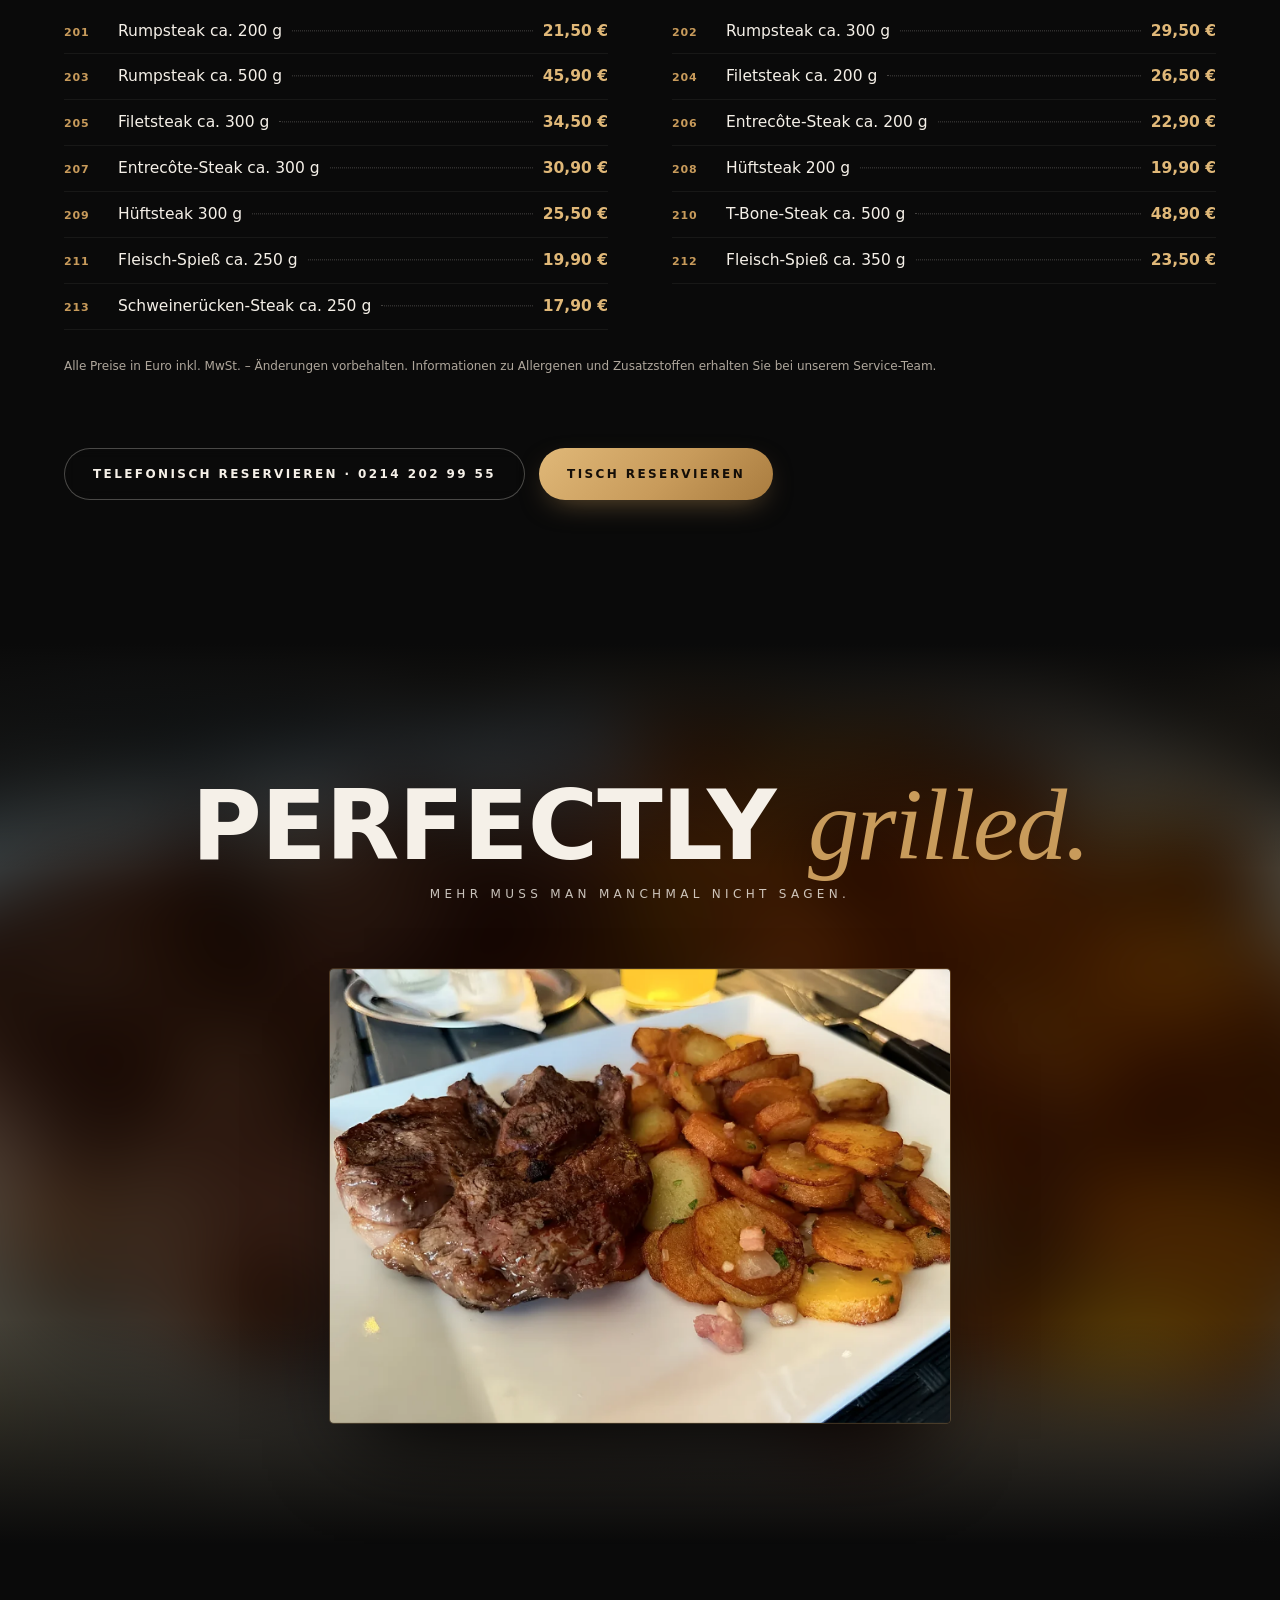
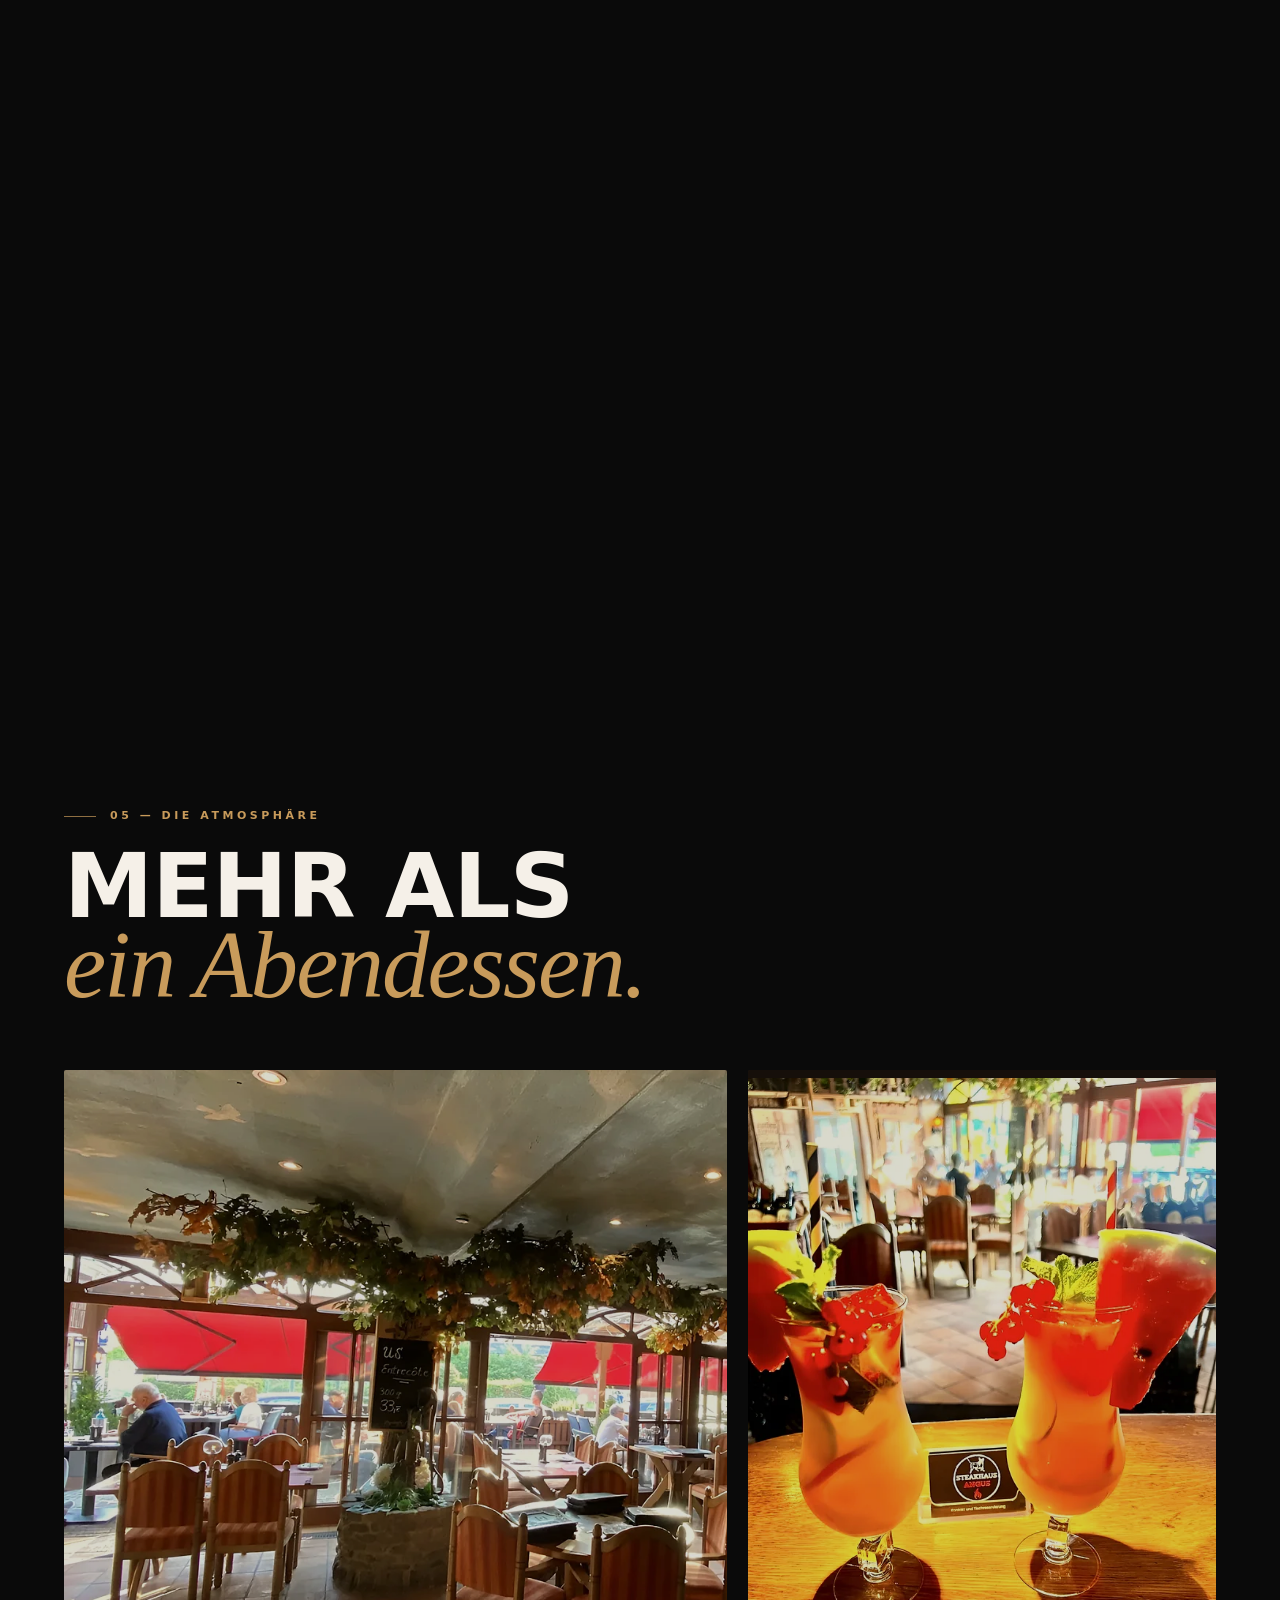
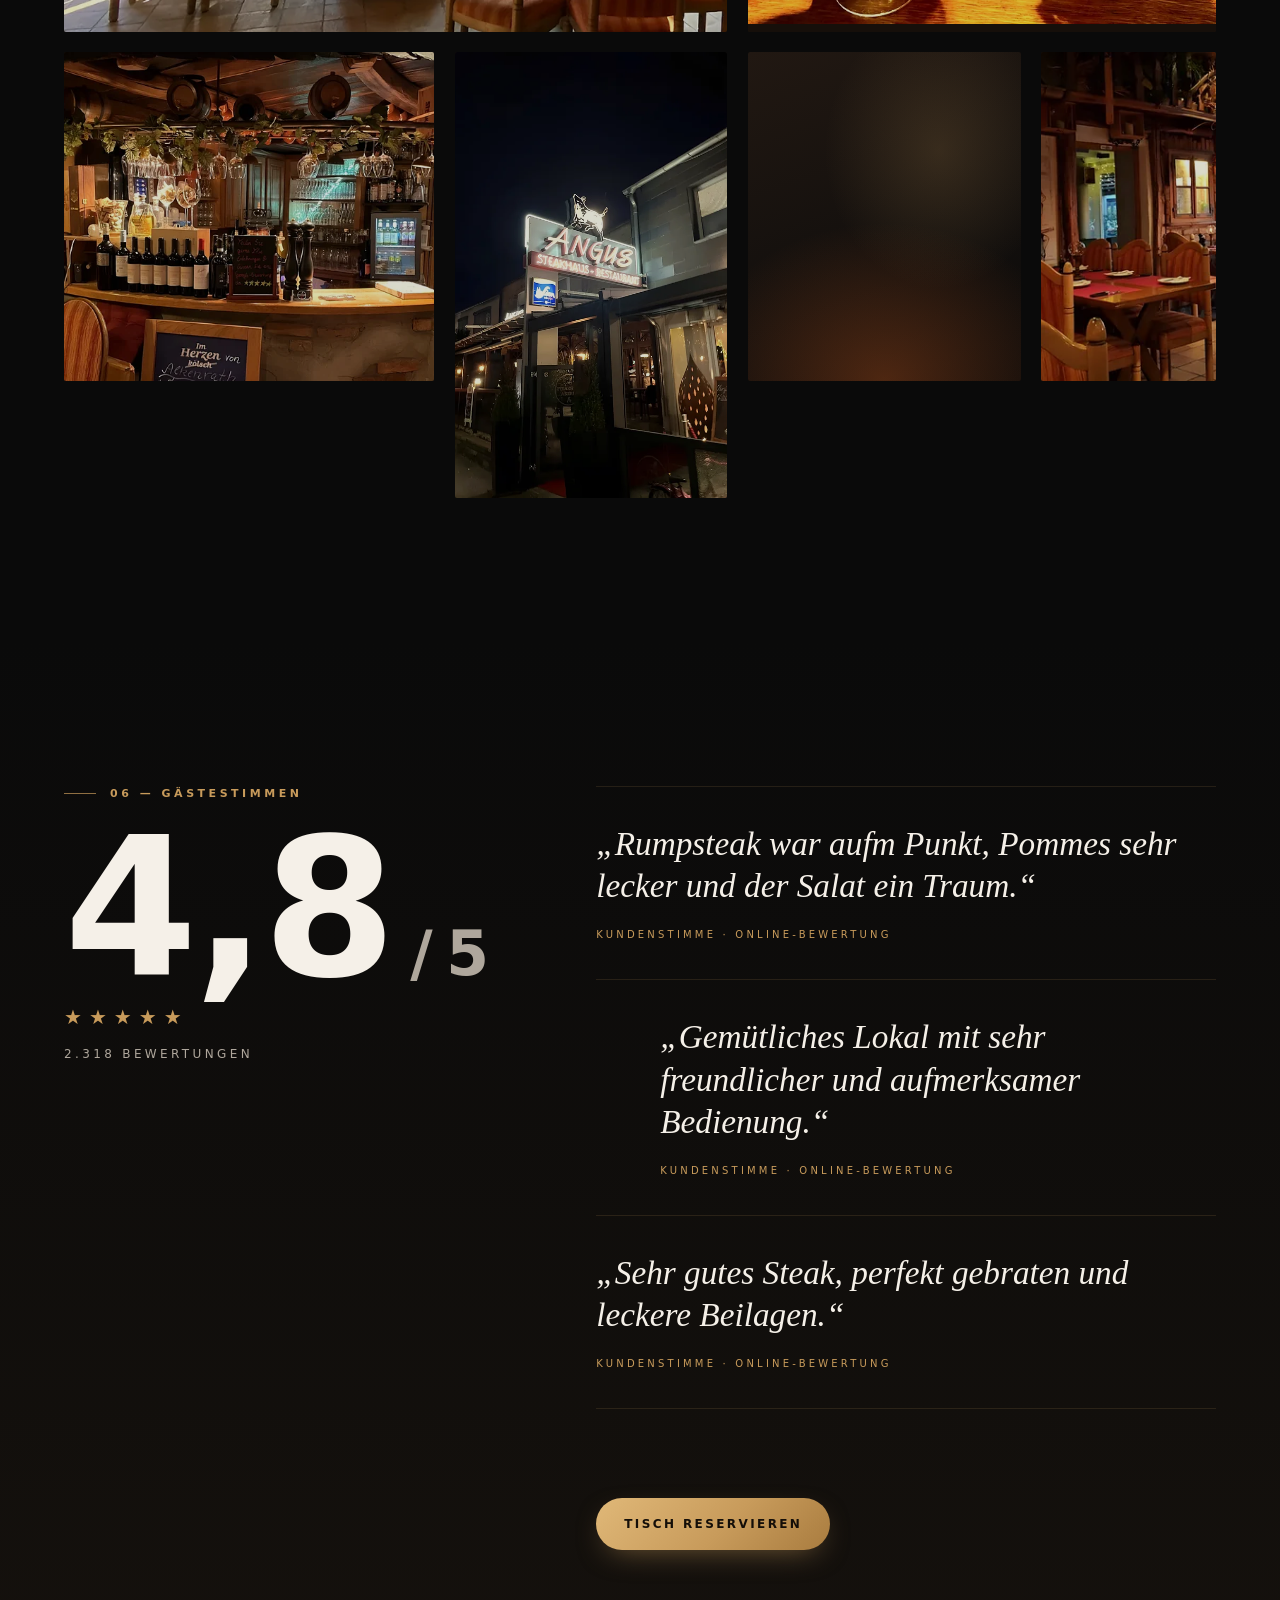
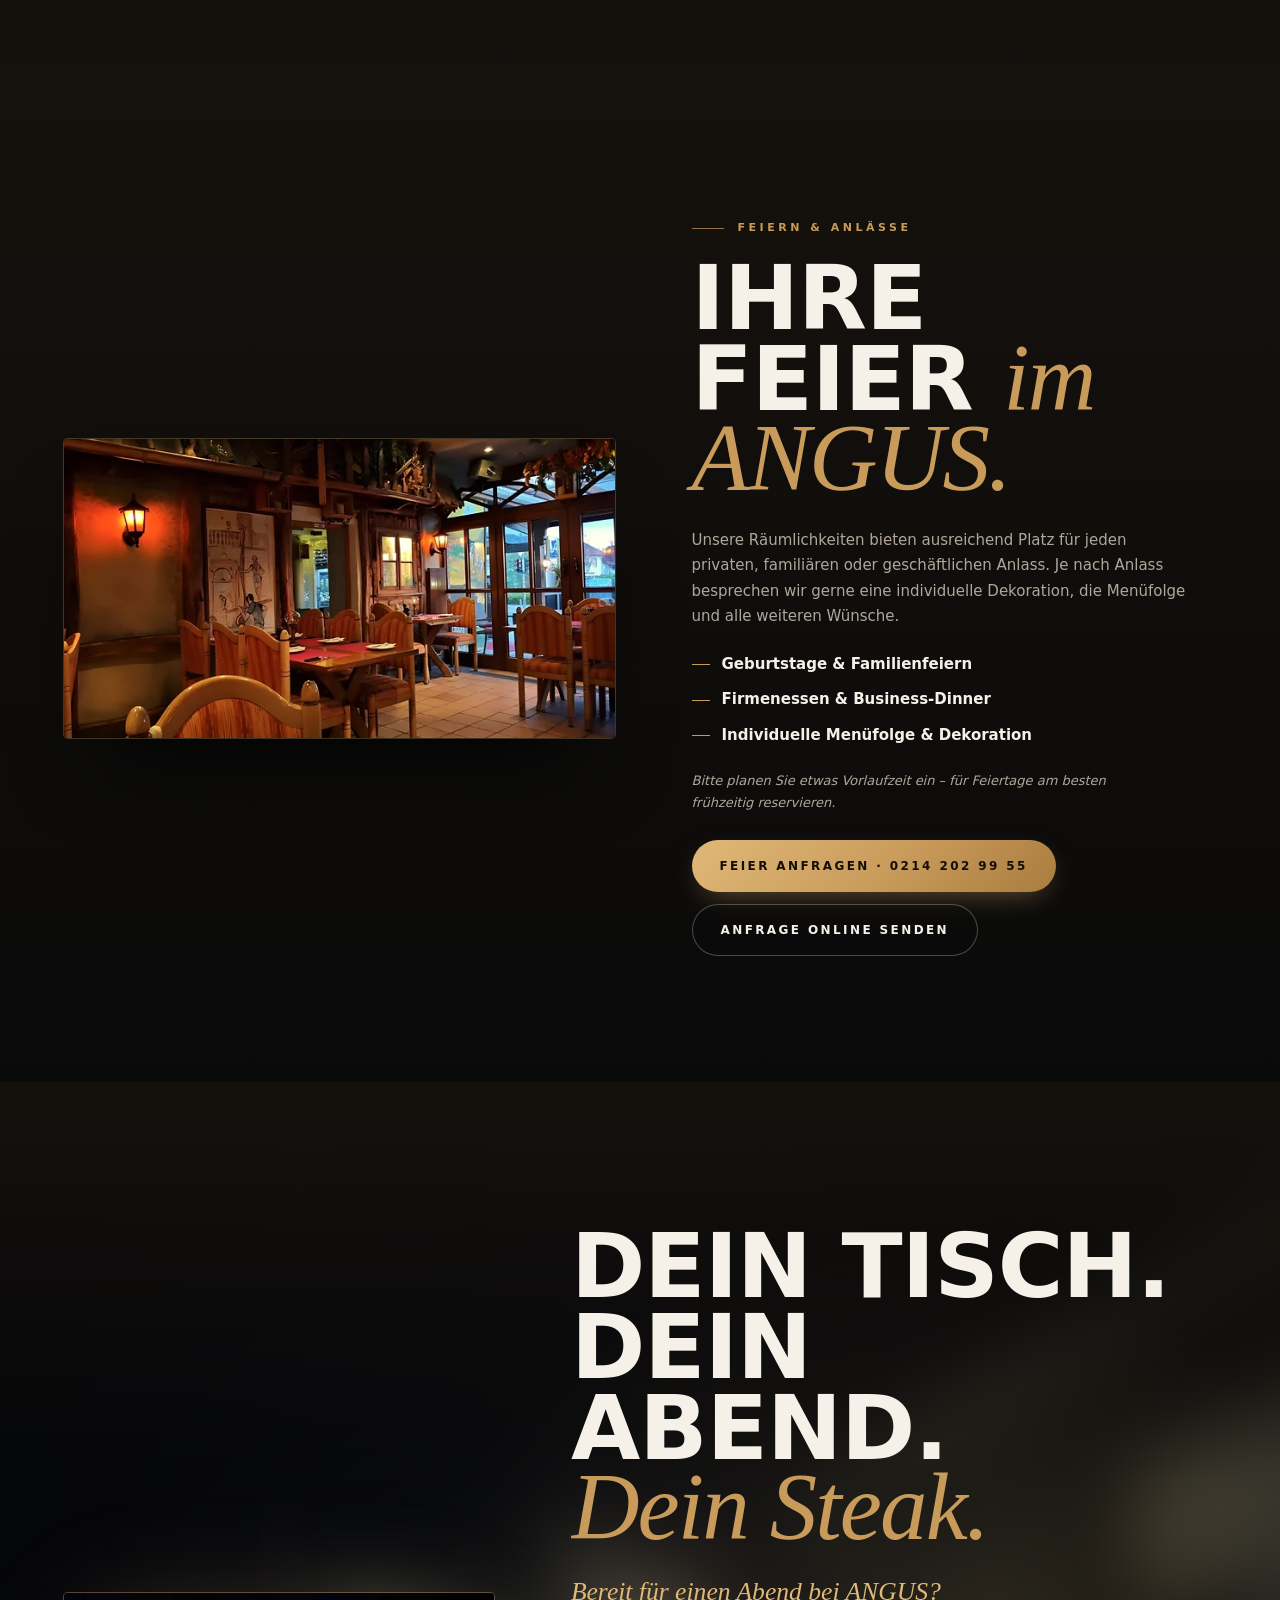
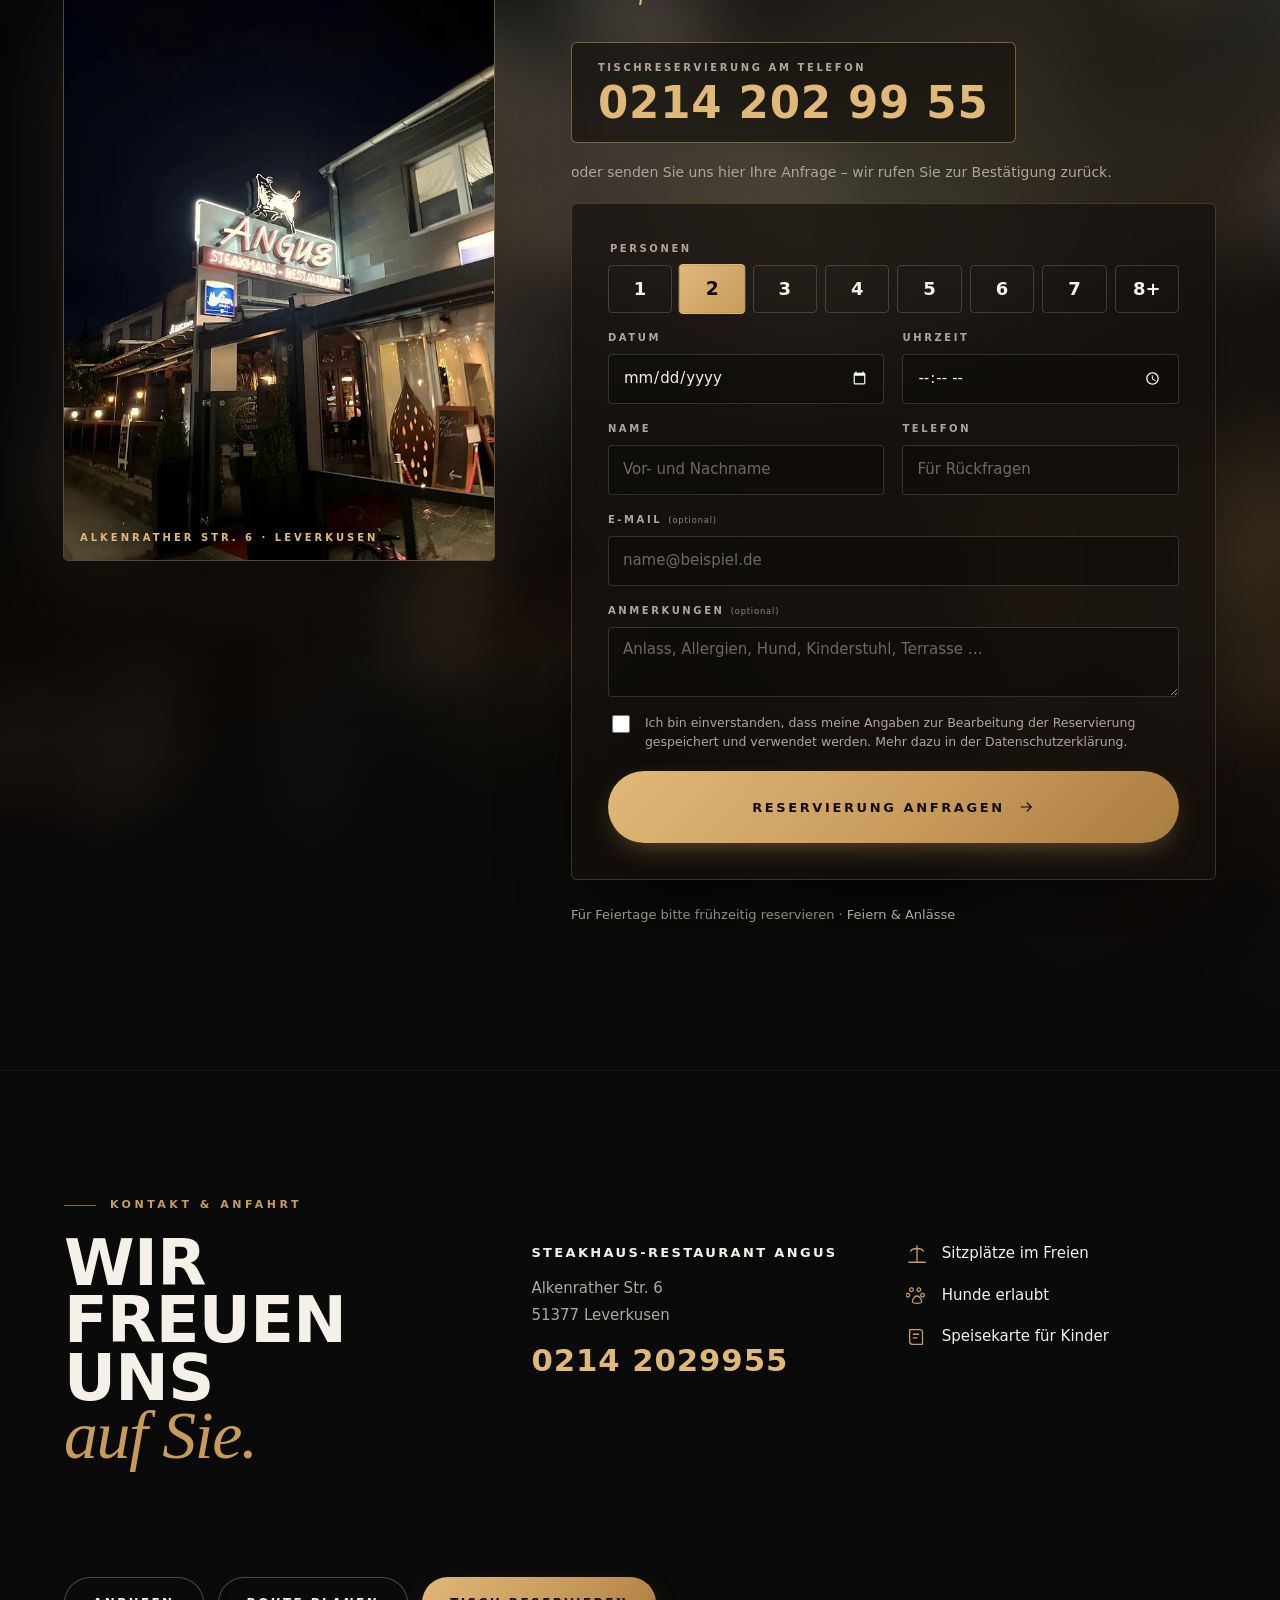
==== commit 2784c5c6: "ANGUS: full menu with prices, drinks, award, events and phone-first booking - Menu tabs now carry th" ====
--- a/index.html
+++ b/index.html
@@ -4,7 +4,7 @@
   <meta charset="utf-8">
   <meta name="viewport" content="width=device-width, initial-scale=1, viewport-fit=cover">
   <title>Steakhaus ANGUS Leverkusen – Steak Restaurant in Leverkusen-Alkenrath</title>
-  <meta name="description" content="Steakhaus-Restaurant ANGUS in Leverkusen: hochwertige Steaks wie Rinderfilet, Rumpsteak, T-Bone und Churrasco – perfekt gegrillt, serviert in echter Steakhouse-Atmosphäre. Jetzt Tisch reservieren.">
+  <meta name="description" content="Steakhaus ANGUS in Leverkusen-Alkenrath – seit über 20 Jahren die Adresse für feinsten Steak-Genuss vom Angus-Rind, ausgezeichnet mit 5 Sternen von Gourmets International. Steaks, Lamm vom Holzkohlegrill, Burger, Cocktails. Atmosphäre. Jetzt Tisch reservieren.">
   <meta name="keywords" content="Steakhaus Leverkusen, Steak Restaurant Leverkusen, Steak essen Leverkusen, Restaurant Leverkusen, Steakhouse Leverkusen, Rinderfilet Leverkusen">
   <meta name="theme-color" content="#0A0A0A">
   <link rel="canonical" href="https://www.steakhausangus.de/">
@@ -39,6 +39,7 @@
     "sameAs": ["https://www.instagram.com/steakhausangus/"],
     "servesCuisine": ["Steakhouse", "Steaks", "Grill"],
     "priceRange": "30–60 €",
+    "award": "5 Sterne – Gourmets International Paris",
     "acceptsReservations": "https://www.quandoo.de/place/nours-angus-restaurant-steakhaus-58782",
     "hasMenu": "https://www.steakhausangus.de/#speisekarte",
     "address": {
@@ -100,8 +101,9 @@
         <a href="#galerie"><span>05</span>Galerie</a>
         <a href="#bewertungen"><span>06</span>Bewertungen</a>
         <a href="#reservierung"><span>07</span>Reservierung</a>
-        <a href="#kontakt"><span>08</span>Kontakt</a>
-        <a href="#anfahrt"><span>09</span>Anfahrt</a>
+        <a href="#feiern"><span>08</span>Feiern</a>
+        <a href="#kontakt"><span>09</span>Kontakt</a>
+        <a href="#anfahrt"><span>10</span>Anfahrt</a>
       </nav>
       <aside class="mmenu__side">
         <figure class="mmenu__photo media">
@@ -162,6 +164,7 @@
             <span class="brandmark brandmark--hero"><img src="assets/img/logo-512.webp" alt="Steakhaus ANGUS Logo" width="512" height="512"></span>
             <span class="hero__logo-text">Steakhaus <b>Angus</b><small>Leverkusen · Alkenrath</small></span>
           </div>
+          <p class="hero__award"><span class="stars" aria-hidden="true">★★★★★</span> Gourmets International · erstes Steakhaus in NRW mit 5 Sternen</p>
           <div class="hero__heads">
             <h1 class="hero__title hero__title--a">
               <span class="line"><span>Steak.</span></span>
@@ -175,7 +178,7 @@
           </div>
           <div class="hero__sub">
             <p class="eyebrow">Steakhaus-Restaurant ANGUS · Leverkusen</p>
-            <p class="hero__lead">Hochwertiges Fleisch, perfekt gegrillt und serviert in echter Steakhouse-Atmosphäre.</p>
+            <p class="hero__lead">Seit über 20 Jahren feinster Steak-Genuss vom Angus-Rind – perfekt gegrillt und serviert in uriger Steakhaus-Atmosphäre.</p>
           </div>
           <div class="hero__cta">
             <a href="#reservierung" class="btn btn--gold btn--lg js-reserve">
@@ -203,11 +206,23 @@
           <span>pro Person</span>
         </li>
         <li class="trust__item reveal">
-          <strong class="trust__city">Leverkusen</strong>
-          <span>Alkenrather Str. 6</span>
+          <strong><span data-count="20" data-suffix="+">20+</span></strong>
+          <span>Jahre in Alkenrath</span>
         </li>
       </ul>
-      <p class="trust__claim reveal"><em>Von Gästen geschätzt.</em> Für Steakliebhaber gemacht.</p>
+      <div class="award reveal">
+        <div class="award__seal" aria-hidden="true">
+          <svg viewBox="0 0 120 120"><defs><path id="awardArc" d="M60 60 m-44 0 a44 44 0 1 1 88 0 a44 44 0 1 1 -88 0"/></defs>
+            <circle cx="60" cy="60" r="57" class="ring"/><circle cx="60" cy="60" r="34" class="inner"/>
+            <text class="arc"><textPath href="#awardArc" startOffset="0">GOURMETS INTERNATIONAL · PARIS · GOURMETS INTERNATIONAL · PARIS ·</textPath></text>
+            <text x="60" y="58" class="big">5</text><text x="60" y="76" class="stars">★★★★★</text></svg>
+        </div>
+        <div class="award__text">
+          <p class="eyebrow">Ausgezeichnet</p>
+          <p class="award__title">Fünf Sterne von <em>Gourmets International Paris.</em></p>
+          <p class="award__copy">Das Steakhaus ANGUS ist das erste und einzige Steakhaus in NRW, das diese Top-Auszeichnung erhalten hat – und wir bestätigen sie jeden Tag aufs Neue.</p>
+        </div>
+      </div>
     </section>
 
     <!-- ============ 3 · STORY ============ -->
@@ -224,15 +239,15 @@
       <div class="exp__text">
         <p class="eyebrow reveal">01 — Die Geschichte</p>
         <h2 id="exp-title" class="h2 reveal">The Angus<br><span class="gold">Experience</span></h2>
-        <p class="exp__lead reveal">„Ein guter Steakabend beginnt nicht erst beim ersten Bissen.“</p>
-        <p class="reveal">Er beginnt mit dem Licht, das auf Holz und Backstein fällt. Mit dem Duft vom Grill. Mit einem Tisch, der auf dich wartet.</p>
+        <p class="exp__lead reveal">Seit über zwei Jahrzehnten die führende Adresse für feinsten Steak-Genuss vom Angus-Rind in Leverkusen-Alkenrath.</p>
+        <p class="reveal">Stammgäste und Besucher aus Nah und Fern schätzen die urige Steakhaus-Atmosphäre, gepflegte Gastlichkeit und den freundlichen, kompetenten Service. Von der artgerechten Haltung über die tiergerechte Verarbeitung bis zur fachgerechten Lagerung und Zubereitung achten wir sorgsam auf das höchste Niveau unserer Fleisch-Auswahl.</p>
         <ul class="exp__list">
-          <li class="reveal"><span>01</span>Hochwertige Steaks</li>
-          <li class="reveal"><span>02</span>Zertifizierte Quellen</li>
-          <li class="reveal"><span>03</span>Saisonale Wildspezialitäten</li>
-          <li class="reveal"><span>04</span>Hochwertige Beilagen</li>
-          <li class="reveal"><span>05</span>Gemütliches Ambiente</li>
-          <li class="reveal"><span>06</span>Aufmerksamer Service</li>
+          <li class="reveal"><span>01</span>Feinstes Angus-Rind</li>
+          <li class="reveal"><span>02</span>Artgerechte Haltung</li>
+          <li class="reveal"><span>03</span>Holzkohlegrill</li>
+          <li class="reveal"><span>04</span>Frische &amp; saisonale Zutaten</li>
+          <li class="reveal"><span>05</span>Urige Steakhaus-Atmosphäre</li>
+          <li class="reveal"><span>06</span>Freundlicher, kompetenter Service</li>
         </ul>
       </div>
     </section>
@@ -294,42 +309,226 @@
       <header class="menu__head">
         <p class="eyebrow reveal">04 — Die Karte</p>
         <h2 id="menu-title" class="h2 reveal">Speisekarte</h2>
-        <p class="menu__intro reveal">Eine Auswahl unserer Gerichte. Das aktuelle Angebot und alle Preise findest du in der vollständigen Speisekarte.</p>
+        <p class="menu__intro reveal">Unsere komplette Karte mit allen Preisen – von Steaks und Australian Angus Beef über Lamm vom Holzkohlegrill bis zu Desserts und Nour’s Cocktails.</p>
       </header>
 
       <div class="menu__tabs" role="tablist" aria-label="Kategorien der Speisekarte">
         <button role="tab" aria-selected="true" aria-controls="menu-panel" data-cat="steaks">Steaks</button>
-        <button role="tab" aria-selected="false" aria-controls="menu-panel" data-cat="vorspeisen">Vorspeisen</button>
-        <button role="tab" aria-selected="false" aria-controls="menu-panel" data-cat="beilagen">Beilagen</button>
-        <button role="tab" aria-selected="false" aria-controls="menu-panel" data-cat="grill">Grillgerichte</button>
-        <button role="tab" aria-selected="false" aria-controls="menu-panel" data-cat="wild">Wildspezialitäten</button>
+        <button role="tab" aria-selected="false" aria-controls="menu-panel" data-cat="australian">Australian Angus</button>
+        <button role="tab" aria-selected="false" aria-controls="menu-panel" data-cat="teller">Tellergerichte</button>
+        <button role="tab" aria-selected="false" aria-controls="menu-panel" data-cat="lamm">Lamm &amp; Burger</button>
+        <button role="tab" aria-selected="false" aria-controls="menu-panel" data-cat="vorspeisen">Vorspeisen &amp; Salate</button>
+        <button role="tab" aria-selected="false" aria-controls="menu-panel" data-cat="fisch">Fisch, Pasta &amp; Veggie</button>
+        <button role="tab" aria-selected="false" aria-controls="menu-panel" data-cat="beilagen">Beilagen &amp; Saucen</button>
         <button role="tab" aria-selected="false" aria-controls="menu-panel" data-cat="desserts">Desserts</button>
+        <button role="tab" aria-selected="false" aria-controls="menu-panel" data-cat="getraenke">Getränke</button>
         <span class="menu__ink" aria-hidden="true"></span>
       </div>
 
       <div class="menu__panel" id="menu-panel" role="tabpanel" aria-live="polite">
-        <ul class="menu__list" data-cat="steaks">
-          <li>Rinderfilet</li><li>Rumpsteak</li><li>T-Bone</li><li>Churrasco</li><li>Steak Teller</li>
-        </ul>
-        <ul class="menu__list" data-cat="vorspeisen" hidden>
-          <li>Carpaccio</li><li>Gambas in Knoblauchöl</li><li>Gegrillter Schafskäse</li><li>Tomatensuppe</li>
-        </ul>
-        <ul class="menu__list" data-cat="beilagen" hidden>
-          <li>Folienkartoffel</li><li>Maiskolben</li><li>Beilagensalat</li><li>Gemüsepfanne</li>
-        </ul>
-        <ul class="menu__list" data-cat="grill" hidden>
-          <li>Schweinesteak</li><li>Lammfilet mit Rösti und Spinat</li><li>Sea Bass</li>
-        </ul>
-        <ul class="menu__list menu__list--note" data-cat="wild" hidden>
-          <li class="menu__note">Saisonale Wildspezialitäten – die aktuelle Auswahl erfährst du vor Ort oder telefonisch unter <a class="ulink" href="tel:+492142029955">0214 2029955</a>.</li>
-        </ul>
-        <ul class="menu__list" data-cat="desserts" hidden>
-          <li>Schokomuffin mit flüssigem Kern</li><li>Lava Cake</li>
-        </ul>
-      </div>
+        <div class="menu__list menu__list--priced menu__list--one" data-cat="steaks">
+          <section class="dr__group">
+            <h3>Steaks</h3>
+            <p class="dr__note">Wir grillen Ihr Steak grundsätzlich medium. Bei anderen Gar-Wünschen bitten wir um kurze Info. Ihre Beilagen wählen Sie bitte aus unserer Beilagen-Karte.</p>
+            <ul>
+              <li><span class="dr__vol">201</span><span class="dr__name">Rumpsteak ca. 200 g</span><i></i><b>21,50 €</b></li>
+              <li><span class="dr__vol">202</span><span class="dr__name">Rumpsteak ca. 300 g</span><i></i><b>29,50 €</b></li>
+              <li><span class="dr__vol">203</span><span class="dr__name">Rumpsteak ca. 500 g</span><i></i><b>45,90 €</b></li>
+              <li><span class="dr__vol">204</span><span class="dr__name">Filetsteak ca. 200 g</span><i></i><b>26,50 €</b></li>
+              <li><span class="dr__vol">205</span><span class="dr__name">Filetsteak ca. 300 g</span><i></i><b>34,50 €</b></li>
+              <li><span class="dr__vol">206</span><span class="dr__name">Entrecôte-Steak ca. 200 g</span><i></i><b>22,90 €</b></li>
+              <li><span class="dr__vol">207</span><span class="dr__name">Entrecôte-Steak ca. 300 g</span><i></i><b>30,90 €</b></li>
+              <li><span class="dr__vol">208</span><span class="dr__name">Hüftsteak 200 g</span><i></i><b>19,90 €</b></li>
+              <li><span class="dr__vol">209</span><span class="dr__name">Hüftsteak 300 g</span><i></i><b>25,50 €</b></li>
+              <li><span class="dr__vol">210</span><span class="dr__name">T-Bone-Steak ca. 500 g</span><i></i><b>48,90 €</b></li>
+              <li><span class="dr__vol">211</span><span class="dr__name">Fleisch-Spieß ca. 250 g</span><i></i><b>19,90 €</b></li>
+              <li><span class="dr__vol">212</span><span class="dr__name">Fleisch-Spieß ca. 350 g</span><i></i><b>23,50 €</b></li>
+              <li><span class="dr__vol">213</span><span class="dr__name">Schweinerücken-Steak ca. 250 g</span><i></i><b>17,90 €</b></li>
+            </ul>
+          </section>
+        </div>
+        <div class="menu__list menu__list--priced menu__list--one" data-cat="australian" hidden>
+          <section class="dr__group">
+            <h3>Steaks „Australian Angus Beef“</h3>
+            <p class="dr__note">Wir grillen Ihr Steak grundsätzlich medium. Bei anderen Gar-Wünschen bitten wir um kurze Info. Ihre Beilagen wählen Sie bitte aus unserer Beilagen-Karte.</p>
+            <ul>
+              <li><span class="dr__vol"></span><span class="dr__name">Rumpsteak vom Holzkohlegrill ca. 300 g <small>je weitere 100 g zzgl. 11,00 €</small></span><i></i><b>36,00 €</b></li>
+              <li><span class="dr__vol"></span><span class="dr__name">Entrecôte-Steak vom Holzkohlegrill ca. 300 g <small>je weitere 100 g zzgl. 11,00 €</small></span><i></i><b>36,00 €</b></li>
+              <li><span class="dr__vol"></span><span class="dr__name">Filet-Steak vom Holzkohlegrill ca. 300 g <small>je weitere 100 g zzgl. 13,00 €</small></span><i></i><b>45,00 €</b></li>
+              <li><span class="dr__vol"></span><span class="dr__name">Hirschrücken-Steak vom Grill ca. 180 g <small>mit Röstis, grünen Speckbohnen und Pfeffersauce</small></span><i></i><b>32,90 €</b></li>
+              <li><span class="dr__vol"></span><span class="dr__name">Krokodilrücken-Steak vom Grill ca. 180 g <small>mit Röstis, grünen Speckbohnen und Pfeffersauce</small></span><i></i><b>32,90 €</b></li>
+            </ul>
+          </section>
+        </div>
+        <div class="menu__list menu__list--priced menu__list--one" data-cat="teller" hidden>
+          <section class="dr__group">
+            <h3>Tellergerichte</h3>
+            <ul>
+              <li><span class="dr__vol"></span><span class="dr__name">„Steak der Woche“ <small>Hüftsteak, ca. 250 g, mit Pommes Frites</small></span><i></i><b>22,50 €</b></li>
+              <li><span class="dr__vol"></span><span class="dr__name">Steak-Teller <small>verschiedene Steaks vom Rind, ca. 250 g, dazu Pommes Frites und Salatbeilage</small></span><i></i><b>27,90 €</b></li>
+              <li><span class="dr__vol"></span><span class="dr__name">„Champignon-Filetsteak“ <small>vom Grill, ca. 180 g, dazu Pommes Frites und Champignonrahm-Sauce</small></span><i></i><b>27,90 €</b></li>
+              <li><span class="dr__vol"></span><span class="dr__name">„Pfeffer-Filetsteak“ <small>vom Grill, ca. 180 g, dazu Pommes Frites und Pfeffersauce</small></span><i></i><b>27,90 €</b></li>
+              <li><span class="dr__vol">241</span><span class="dr__name">Schweinelendchen „Rebecca“ <small>Schweinemedaillons in Champignonrahm, mit Käse gratiniert, an Röstis</small></span><i></i><b>23,50 €</b></li>
+              <li><span class="dr__vol">242</span><span class="dr__name">Hüftsteak „Berner Art“ <small>Hüftsteak ca. 180 g vom Grill mit Ananas, Béarnaise und Käse gratiniert, an Röstis</small></span><i></i><b>23,50 €</b></li>
+              <li><span class="dr__vol">244</span><span class="dr__name">Puten-Steak „Hawaii“ <small>mit Ananas, Béarnaise und Käse gratiniert, dazu Pommes Frites</small></span><i></i><b>22,50 €</b></li>
+              <li><span class="dr__vol">245</span><span class="dr__name">Gegrilltes Fleisch <small>verschiedene Fleischsorten mit Kartoffelecken und Sauerrahm</small></span><i></i><b>23,90 €</b></li>
+              <li><span class="dr__vol">246</span><span class="dr__name">Puten-Steak <small>auf Sauce Béarnaise, dazu Pommes Frites und ein kleiner Salat</small></span><i></i><b>21,90 €</b></li>
+            </ul>
+          </section>
+        </div>
+        <div class="menu__list menu__list--priced menu__list--one" data-cat="lamm" hidden>
+          <section class="dr__group">
+            <h3>Lammgerichte &amp; Burger</h3>
+            <p class="dr__note">Wir grillen Ihr Fleisch grundsätzlich medium. Bei anderen Gar-Wünschen bitten wir um kurze Info.</p>
+            <ul>
+              <li><span class="dr__vol">221</span><span class="dr__name">Lamm-Carrée vom Holzkohlegrill <small>mit Folienkartoffel und grünen Bohnen</small></span><i></i><b>29,50 €</b></li>
+              <li><span class="dr__vol">222</span><span class="dr__name">Lammrücken vom Holzkohlegrill <small>mit Rosmarinkartoffeln und kleinem Salat</small></span><i></i><b>29,50 €</b></li>
+              <li><span class="dr__vol">223</span><span class="dr__name">Lamm-Filet vom Holzkohlegrill <small>mit Rotweinjus, Röstis und Spinat</small></span><i></i><b>29,50 €</b></li>
+              <li><span class="dr__vol"></span><span class="dr__name">XXL-ANGUS-Burger <small>vom Grill, ca. 280 g, 100 % ANGUS-Rind, mit Pommes Frites</small></span><i></i><b>18,90 €</b></li>
+              <li><span class="dr__vol"></span><span class="dr__name">XXL-ANGUS-Cheese-Burger <small>vom Grill, ca. 280 g, 100 % ANGUS-Rind, mit Pommes Frites</small></span><i></i><b>18,90 €</b></li>
+              <li><span class="dr__vol"></span><span class="dr__name">XXL-ANGUS-Chili-Burger <small>vom Grill, ca. 280 g, 100 % ANGUS-Rind, mit Pommes Frites</small></span><i></i><b>18,90 €</b></li>
+            </ul>
+          </section>
+        </div>
+        <div class="menu__list menu__list--priced" data-cat="vorspeisen" hidden>
+          <section class="dr__group">
+            <h3>Vorspeisen</h3>
+            <ul>
+              <li><span class="dr__vol">121</span><span class="dr__name">Tomaten-Mozzarella-Creme <small>mit Sahnehaube und frischem Basilikum</small></span><i></i><b>6,90 €</b></li>
+              <li><span class="dr__vol">122</span><span class="dr__name">Brokkoli-Cremesuppe <small>mit Sahnehaube</small></span><i></i><b>6,90 €</b></li>
+              <li><span class="dr__vol">161</span><span class="dr__name">Nour’s Carpaccio <small>hauchdünn geschnittenes Rinderfilet, angemacht mit Knoblauch, Balsamico und Parmesan</small></span><i></i><b>14,50 €</b></li>
+              <li><span class="dr__vol">162</span><span class="dr__name">Gambas in Knoblauch-Öl <small>gebratene Garnelen mit Knoblauch in Olivenöl</small></span><i></i><b>14,50 €</b></li>
+              <li><span class="dr__vol">164</span><span class="dr__name">Gegrillter Schafskäse <small>mit Honig und Kräutern auf Rucolabett und Balsamicocreme</small></span><i></i><b>11,00 €</b></li>
+              <li><span class="dr__vol">165</span><span class="dr__name">Frische Champignonköpfe <small>in Knoblauchrahm und mit Käse gratiniert</small></span><i></i><b>11,50 €</b></li>
+              <li><span class="dr__vol">161</span><span class="dr__name">Nour’s Vorspeisenteller „Spezial“ <small>z. B. Datteln im Speckmantel, Garnele im Kartoffelmantel, Mini-Frühlingsrolle … dazu süß-saurer Dip</small></span><i></i><b>15,90 €</b></li>
+              <li><span class="dr__vol"></span><span class="dr__name">„Albondigas“ <small>Hackbällchen in mediterraner Tomatensauce, mit Käse gratiniert</small></span><i></i><b>10,90 €</b></li>
+            </ul>
+          </section>
+          <section class="dr__group">
+            <h3>Salate</h3>
+            <ul>
+              <li><span class="dr__vol">10</span><span class="dr__name">Gemischter kleiner Salat</span><i></i><b>5,70 €</b></li>
+              <li><span class="dr__vol">102</span><span class="dr__name">Tomaten-Mozzarella-Salat <small>mit frischem Basilikum, weißem Balsamicoessig und Olivenöl</small></span><i></i><b>9,50 €</b></li>
+              <li><span class="dr__vol">103</span><span class="dr__name">Salat-Variationen „Hellas“ <small>mit Schafskäse, Oliven, Peperoni</small></span><i></i><b>13,90 €</b></li>
+              <li><span class="dr__vol">105</span><span class="dr__name">Salat „ANGUS-Spezial“ <small>Salatvariation mit würzigen Putenbrust-Streifen und frischen Champignons</small></span><i></i><b>17,90 €</b></li>
+              <li><span class="dr__vol">106</span><span class="dr__name">Salat-Variationen „Mare“ <small>mit gebratenen Gambas</small></span><i></i><b>18,90 €</b></li>
+            </ul>
+          </section>
+        </div>
+        <div class="menu__list menu__list--priced menu__list--one" data-cat="fisch" hidden>
+          <section class="dr__group">
+            <h3>Fisch, Pasta &amp; Vegetarisch</h3>
+            <ul>
+              <li><span class="dr__vol">281</span><span class="dr__name">Gebratene Lachs-Schnitte <small>mit Kroketten, Blattspinat und Sauce Béarnaise</small></span><i></i><b>23,90 €</b></li>
+              <li><span class="dr__vol">282</span><span class="dr__name">Zungenfilet in Weißwein-Rahm <small>mit Reis</small></span><i></i><b>23,50 €</b></li>
+              <li><span class="dr__vol"></span><span class="dr__name">Frische ganze Dorade vom Grill <small>mit Rosmarinkartoffeln und Salatbeilage</small></span><i></i><b>25,90 €</b></li>
+              <li><span class="dr__vol">261</span><span class="dr__name">Bandnudeln <small>mit frischem Lachs in Sahnesauce</small></span><i></i><b>18,90 €</b></li>
+              <li><span class="dr__vol">263</span><span class="dr__name">Gemüse-Pfanne gratiniert <small>verschiedene frische Gemüse mit Sauce Béarnaise und Käse</small></span><i></i><b>22,50 €</b></li>
+            </ul>
+            <p class="dr__foot">Wir bereiten gerne individuelle vegetarische und vegane Variationen zu – sprechen Sie uns an.</p>
+            <p class="dr__foot">Wir verwenden frische und saisonale Zutaten. Bitte beachten Sie unsere Tages- &amp; Saisonkarten.</p>
+          </section>
+        </div>
+        <div class="menu__list menu__list--priced" data-cat="beilagen" hidden>
+          <section class="dr__group">
+            <h3>Saucen</h3>
+            <ul>
+              <li><span class="dr__vol">141</span><span class="dr__name">Sauce Béarnaise</span><i></i><b>4,20 €</b></li>
+              <li><span class="dr__vol">142</span><span class="dr__name">Champignonrahm mit mildem grünem Pfeffer</span><i></i><b>4,70 €</b></li>
+              <li><span class="dr__vol">143</span><span class="dr__name">Knoblauch-Kräuter-Sauce</span><i></i><b>4,70 €</b></li>
+              <li><span class="dr__vol">144</span><span class="dr__name">Dunkle Pfefferrahm-Sauce</span><i></i><b>4,70 €</b></li>
+              <li><span class="dr__vol">145</span><span class="dr__name">Grüner Pfeffer <small>grüne Pfefferkörner pur</small></span><i></i><b>2,90 €</b></li>
+            </ul>
+          </section>
+          <section class="dr__group">
+            <h3>Beilagen</h3>
+            <ul>
+              <li><span class="dr__vol">181</span><span class="dr__name">Folienkartoffel mit Sauerrahm</span><i></i><b>5,50 €</b></li>
+              <li><span class="dr__vol">182</span><span class="dr__name">Folienkartoffel mit Kräuterbutter</span><i></i><b>5,50 €</b></li>
+              <li><span class="dr__vol">183</span><span class="dr__name">Kartoffel-Ecken (Country Potatoes) mit Sauerrahm</span><i></i><b>4,50 €</b></li>
+              <li><span class="dr__vol">184</span><span class="dr__name">Pommes Frites</span><i></i><b>4,20 €</b></li>
+              <li><span class="dr__vol">185</span><span class="dr__name">Bratkartoffeln mit Speck und Zwiebeln</span><i></i><b>4,90 €</b></li>
+              <li><span class="dr__vol">186</span><span class="dr__name">Brokkoli</span><i></i><b>4,90 €</b></li>
+              <li><span class="dr__vol">187</span><span class="dr__name">Blattspinat</span><i></i><b>4,90 €</b></li>
+              <li><span class="dr__vol">188</span><span class="dr__name">Maiskolben vom Grill</span><i></i><b>5,90 €</b></li>
+              <li><span class="dr__vol">190</span><span class="dr__name">Grüne Bohnen mit Speck</span><i></i><b>4,90 €</b></li>
+              <li><span class="dr__vol">191</span><span class="dr__name">Kidneybohnen mit Speck &amp; Zwiebeln, pikant</span><i></i><b>4,90 €</b></li>
+            </ul>
+          </section>
+        </div>
+        <div class="menu__list menu__list--priced menu__list--one" data-cat="desserts" hidden>
+          <section class="dr__group">
+            <h3>Desserts</h3>
+            <p class="dr__note">Wir bieten frische und saisonale Zutaten an. Bitte beachten Sie unsere Tages- &amp; Saisonkarten.</p>
+            <ul>
+              <li><span class="dr__vol">601</span><span class="dr__name">Vanille-Eis <small>3 Kugeln mit heißen Kirschen und Sambuca</small></span><i></i><b>8,50 €</b></li>
+              <li><span class="dr__vol">602</span><span class="dr__name">Vanille-Eis <small>3 Kugeln mit heißer Schokoladensauce</small></span><i></i><b>7,90 €</b></li>
+              <li><span class="dr__vol">603</span><span class="dr__name">Mousse au Chocolat</span><i></i><b>8,50 €</b></li>
+              <li><span class="dr__vol">604</span><span class="dr__name">Crêpes mit Vanille-Eis <small>gefüllt, an heißen Himbeeren</small></span><i></i><b>8,90 €</b></li>
+              <li><span class="dr__vol">605</span><span class="dr__name">Französische Apfel-Tarte (heiß)</span><i></i><b>8,90 €</b></li>
+              <li><span class="dr__vol">606</span><span class="dr__name">Schokoladen-Muffin</span><i></i><b>8,90 €</b></li>
+              <li><span class="dr__vol">607</span><span class="dr__name">Panna Cotta <small>mit Himbeerpüree</small></span><i></i><b>8,90 €</b></li>
+              <li><span class="dr__vol">608</span><span class="dr__name">Crème brûlée <small>mit Zitronensorbet</small></span><i></i><b>8,90 €</b></li>
+            </ul>
+          </section>
+        </div>
+        <div class="menu__list menu__list--drinks" data-cat="getraenke" hidden>
+          <section class="dr__group">
+            <h3>Alkoholfreie Getränke</h3>
+            <ul>
+              <li><span class="dr__vol">0,30 l</span><span class="dr__name">Malzbier</span><i></i><b>3,20 €</b></li>
+              <li><span class="dr__vol">0,20 l</span><span class="dr__name">Coca-Cola*</span><i></i><b>2,90 €</b></li>
+              <li><span class="dr__vol">0,20 l</span><span class="dr__name">Coca-Cola Light*</span><i></i><b>2,90 €</b></li>
+              <li><span class="dr__vol">0,20 l</span><span class="dr__name">Fanta***</span><i></i><b>2,90 €</b></li>
+              <li><span class="dr__vol">0,20 l</span><span class="dr__name">Sprite</span><i></i><b>2,90 €</b></li>
+              <li><span class="dr__vol">0,25 l</span><span class="dr__name">Mineralwasser</span><i></i><b>2,90 €</b></li>
+              <li><span class="dr__vol">0,75 l</span><span class="dr__name">Mineralwasser</span><i></i><b>7,70 €</b></li>
+              <li><span class="dr__vol">0,20 l</span><span class="dr__name">Stilles Wasser</span><i></i><b>2,90 €</b></li>
+              <li><span class="dr__vol">0,20 l</span><span class="dr__name">Apfelsaftschorle</span><i></i><b>2,90 €</b></li>
+              <li><span class="dr__vol">0,20 l</span><span class="dr__name">Orangensaft</span><i></i><b>3,50 €</b></li>
+              <li><span class="dr__vol">0,20 l</span><span class="dr__name">Apfelsaft</span><i></i><b>3,50 €</b></li>
+              <li><span class="dr__vol">0,20 l</span><span class="dr__name">Schweppes**</span><i></i><b>3,20 €</b></li>
+            </ul>
+          </section>
+          <section class="dr__group">
+            <h3>Biere</h3>
+            <ul>
+              <li><span class="dr__vol">0,20 l</span><span class="dr__name">SION Kölsch</span><i></i><b>2,60 €</b></li>
+              <li><span class="dr__vol">0,30 l</span><span class="dr__name">SION Kölsch</span><i></i><b>3,30 €</b></li>
+              <li><span class="dr__vol">0,20 l</span><span class="dr__name">RADEBERGER Pils</span><i></i><b>3,00 €</b></li>
+              <li><span class="dr__vol">0,30 l</span><span class="dr__name">RADEBERGER Pils</span><i></i><b>3,50 €</b></li>
+              <li><span class="dr__vol">0,20 l</span><span class="dr__name">BUDWEISER Pils</span><i></i><b>3,10 €</b></li>
+              <li><span class="dr__vol">0,30 l</span><span class="dr__name">BUDWEISER Pils</span><i></i><b>3,90 €</b></li>
+              <li><span class="dr__vol">0,50 l</span><span class="dr__name">SCHÖFFERHOFER <small>Hefeweizen</small></span><i></i><b>5,90 €</b></li>
+              <li><span class="dr__vol">0,50 l</span><span class="dr__name">SCHÖFFERHOFER <small>Hefeweizen, alkoholfrei</small></span><i></i><b>5,90 €</b></li>
+              <li><span class="dr__vol">0,33 l</span><span class="dr__name">GAFFEL Kölsch <small>alkoholfrei</small></span><i></i><b>4,10 €</b></li>
+              <li><span class="dr__vol">0,20 l</span><span class="dr__name">SION „Kölsch-Schuss“</span><i></i><b>2,70 €</b></li>
+              <li><span class="dr__vol">0,30 l</span><span class="dr__name">SION „Kölsch-Schuss“</span><i></i><b>3,40 €</b></li>
+              <li><span class="dr__vol">0,20 l</span><span class="dr__name">Alster / Radler</span><i></i><b>2,70 €</b></li>
+              <li><span class="dr__vol">0,30 l</span><span class="dr__name">Alster / Radler</span><i></i><b>3,40 €</b></li>
+              <li><span class="dr__vol">0,30 l</span><span class="dr__name">Malzbier</span><i></i><b>3,20 €</b></li>
+            </ul>
+            <p class="dr__foot">Bier-Mix-Getränke zapfen wir auf Kölsch-Basis vom Fass: Radler mit Sprite, Alster mit Fanta, Schuss mit Malzbier.</p>
+          </section>
+          <section class="dr__group">
+            <h3>Nour’s Cocktails &amp; Drinks</h3>
+            <ul>
+              <li><span class="dr__vol">501</span><span class="dr__name">„Caipirinha“****</span><i></i><b>8,90 €</b></li>
+              <li><span class="dr__vol">502</span><span class="dr__name">„Vodka Lemon“***/****</span><i></i><b>8,90 €</b></li>
+              <li><span class="dr__vol">503</span><span class="dr__name">„Mojito“****</span><i></i><b>8,90 €</b></li>
+              <li><span class="dr__vol">504</span><span class="dr__name">„Cuba Libre“*</span><i></i><b>8,90 €</b></li>
+              <li><span class="dr__vol">505</span><span class="dr__name">„Gin Tonic“</span><i></i><b>8,90 €</b></li>
+              <li><span class="dr__vol"></span><span class="dr__name">„Aperol Spritz“</span><i></i><b>8,90 €</b></li>
+              <li><span class="dr__vol"></span><span class="dr__name">„Lillet Wild Berry“ <small>mit Lillet, Schweppes „Wild Berry“ und Beeren</small></span><i></i><b>8,90 €</b></li>
+            </ul>
+          </section>
+          <p class="dr__legend">* koffeinhaltig · ** chininhaltig · *** mit Farbstoff · **** auch alkoholfrei erhältlich</p>
+        </div>
+      </div>
+      <p class="menu__disclaimer reveal">Alle Preise in Euro inkl. MwSt. – Änderungen vorbehalten. Informationen zu Allergenen und Zusatzstoffen erhalten Sie bei unserem Service-Team.</p>
 
       <div class="menu__cta reveal">
-        <a href="https://www.quandoo.de/place/nours-angus-restaurant-steakhaus-58782" class="btn btn--ghost" target="_blank" rel="noopener">Vollständige Speisekarte</a>
+        <a href="tel:+492142029955" class="btn btn--ghost">Telefonisch reservieren · 0214 202 99 55</a>
         <a href="#reservierung" class="btn btn--gold js-reserve">Tisch reservieren</a>
       </div>
     </section>
@@ -411,6 +610,26 @@
       </div>
     </section>
 
+    <!-- ============ EVENTS ============ -->
+    <section class="events" id="feiern" aria-labelledby="events-title">
+      <figure class="events__photo media reveal-img">
+        <img src="assets/img/gastraum-laternen-1290.webp" srcset="assets/img/gastraum-laternen-640.webp 640w, assets/img/gastraum-laternen-1290.webp 1290w, assets/img/gastraum-laternen-2200.webp 2200w" sizes="(max-width: 900px) 92vw, 50vw" alt="Gedeckte Tische im Gastraum des Steakhaus ANGUS" width="1290" height="699" loading="lazy" decoding="async">
+      </figure>
+      <div class="events__text">
+        <p class="eyebrow reveal">Feiern &amp; Anlässe</p>
+        <h2 id="events-title" class="h2 reveal">Ihre Feier <span class="gold">im ANGUS.</span></h2>
+        <p class="reveal">Unsere Räumlichkeiten bieten ausreichend Platz für jeden privaten, familiären oder geschäftlichen Anlass. Je nach Anlass besprechen wir gerne eine individuelle Dekoration, die Menüfolge und alle weiteren Wünsche.</p>
+        <ul class="events__list reveal">
+          <li>Geburtstage &amp; Familienfeiern</li><li>Firmenessen &amp; Business-Dinner</li><li>Individuelle Menüfolge &amp; Dekoration</li>
+        </ul>
+        <p class="events__hint reveal">Bitte planen Sie etwas Vorlaufzeit ein – für Feiertage am besten frühzeitig reservieren.</p>
+        <div class="events__cta reveal">
+          <a href="tel:+492142029955" class="btn btn--gold">Feier anfragen · 0214 202 99 55</a>
+          <a href="#reservierung" class="btn btn--ghost js-reserve">Anfrage online senden</a>
+        </div>
+      </div>
+    </section>
+
     <!-- ============ 10 · RESERVATION ============ -->
     <section class="reserve" id="reservierung" aria-labelledby="res-title">
       <div class="reserve__backdrop" aria-hidden="true">
@@ -431,7 +650,9 @@
             <span class="line reveal"><span>Dein Abend.</span></span>
             <span class="line reveal"><span class="gold">Dein Steak.</span></span>
           </h2>
-          <p class="reserve__q reveal">Bereit für einen Abend bei ANGUS? Reserviere in einer Minute.</p>
+          <p class="reserve__q reveal">Bereit für einen Abend bei ANGUS?</p>
+          <a class="reserve__phone reveal" href="tel:+492142029955"><span>Tischreservierung am Telefon</span><b>0214 202 99 55</b></a>
+          <p class="reserve__or reveal">oder senden Sie uns hier Ihre Anfrage – wir rufen Sie zur Bestätigung zurück.</p>
 
           <form class="book reveal" id="reserveForm">
             <fieldset class="book__people">
@@ -461,7 +682,7 @@
             <input type="checkbox" name="botcheck" class="book__hp" tabindex="-1" autocomplete="off" aria-hidden="true">
             <label class="book__consent"><input type="checkbox" id="rf-consent" name="datenschutz" required><span>Ich bin einverstanden, dass meine Angaben zur Bearbeitung der Reservierung gespeichert und verwendet werden. Mehr dazu in der <a class="ulink" href="datenschutz.html">Datenschutzerklärung</a>.</span></label>
             <div class="book__actions">
-              <button type="submit" class="btn btn--gold btn--xl" id="reserveSubmit">Jetzt Tisch reservieren <svg viewBox="0 0 24 24" aria-hidden="true"><path d="M5 12h14M13 6l6 6-6 6"/></svg></button>
+              <button type="submit" class="btn btn--gold btn--xl" id="reserveSubmit">Reservierung anfragen <svg viewBox="0 0 24 24" aria-hidden="true"><path d="M5 12h14M13 6l6 6-6 6"/></svg></button>
               <button type="button" class="btn btn--whatsapp" id="reserveWhatsApp" hidden>Per WhatsApp anfragen</button>
               <p class="book__error" id="reserveError" role="alert" hidden></p>
             </div>
@@ -470,10 +691,10 @@
           <div class="book__success" id="formSuccess" hidden tabindex="-1">
             <span class="book__success-icon" aria-hidden="true"><svg viewBox="0 0 24 24"><path d="M5 12.5l4.5 4.5L19 7.5"/></svg></span>
             <h3>Reservierung angefragt!</h3>
-            <p id="formSuccessText">Danke! Wir melden uns in Kürze telefonisch, um deinen Tisch zu bestätigen.</p>
-          </div>
-
-          <p class="reserve__alt reveal">Lieber anrufen? <a class="ulink" href="tel:+492142029955">0214 2029955</a> · oder über <a class="ulink" href="https://www.quandoo.de/place/nours-angus-restaurant-steakhaus-58782" target="_blank" rel="noopener">Quandoo</a></p>
+            <p id="formSuccessText">Vielen Dank! Wir rufen Sie in Kürze an, um Ihren Tisch zu bestätigen.</p>
+          </div>
+
+          <p class="reserve__alt reveal">Für Feiertage bitte frühzeitig reservieren · <a class="ulink" href="#feiern">Feiern &amp; Anlässe</a></p>
         </div>
       </div>
     </section>
@@ -482,7 +703,7 @@
     <section class="contact" id="kontakt" aria-labelledby="contact-title">
       <div class="contact__col reveal">
         <p class="eyebrow">Kontakt & Anfahrt</p>
-        <h2 id="contact-title" class="h2">Wir freuen uns<br><span class="gold">auf dich.</span></h2>
+        <h2 id="contact-title" class="h2">Wir freuen uns<br><span class="gold">auf Sie.</span></h2>
       </div>
       <address class="contact__col contact__addr reveal">
         <strong>Steakhaus-Restaurant ANGUS</strong>
--- a/assets/css/style.css
+++ b/assets/css/style.css
@@ -850,3 +850,93 @@
   .route__row .btn { flex: 1 1 100%; }
 }
 @media (max-width: 900px) { .where__pin { top: 22%; } }
+
+/* ---------- Drinks menu (tab "Getränke") ---------- */
+.menu__list--drinks { display: grid; grid-template-columns: repeat(3, minmax(0, 1fr)); gap: clamp(28px, 4vw, 64px); align-items: start; }
+.dr__group h3 { font: 800 clamp(22px, 2vw, 30px)/1 var(--f-display); font-stretch: 75%; text-transform: uppercase; letter-spacing: .02em; color: var(--gold-l);
+  padding-bottom: 14px; margin-bottom: 6px; border-bottom: 1px solid rgba(200,155,91,.35); }
+.menu__list--drinks li { display: grid; grid-template-columns: 52px auto 1fr auto; align-items: baseline; gap: 10px; padding: 11px 0;
+  border-bottom: 1px solid rgba(245,240,232,.06); font: 500 15px/1.35 var(--f-body); text-transform: none; letter-spacing: 0;
+  opacity: 0; transform: translateY(10px); transition: opacity .6s var(--ease), transform .7s var(--ease); transition-delay: calc(var(--i, 0) * 25ms); }
+.menu__list--drinks.is-in li { opacity: 1; transform: none; }
+.menu__list--drinks li::before, .menu__list--drinks li::after { content: none; }
+.dr__vol { font-size: 11px; font-weight: 700; letter-spacing: .08em; color: var(--gold); font-variant-numeric: tabular-nums; }
+.dr__name { color: var(--text); }
+.dr__name small { display: block; font-size: 12px; color: var(--muted); }
+.menu__list--drinks li > i { border-bottom: 1px dotted rgba(245,240,232,.25); transform: translateY(-.3em); min-width: 12px; }
+.menu__list--drinks li > b { font-weight: 700; color: var(--gold-l); font-variant-numeric: tabular-nums; white-space: nowrap; }
+.dr__foot { margin-top: 14px; font-size: 12.5px; line-height: 1.55; color: var(--muted); }
+.dr__legend { grid-column: 1 / -1; font-size: 12px; color: var(--muted); letter-spacing: .02em; }
+@media (max-width: 1100px) { .menu__list--drinks { grid-template-columns: 1fr 1fr; } }
+@media (max-width: 700px) { .menu__list--drinks { grid-template-columns: 1fr; } }
+
+/* ---------- Full menu with prices (shares the drinks row style) ---------- */
+.menu__list--priced { display: grid; grid-template-columns: repeat(2, minmax(0, 1fr)); gap: clamp(28px, 5vw, 80px); align-items: start; }
+.menu__list--priced li, .menu__list--drinks li { display: grid; grid-template-columns: 44px auto 1fr auto; align-items: baseline; gap: 10px; padding: 12px 0;
+  border-bottom: 1px solid rgba(245,240,232,.06); font: 500 15.5px/1.35 var(--f-body); text-transform: none; letter-spacing: 0;
+  opacity: 0; transform: translateY(10px); transition: opacity .6s var(--ease), transform .7s var(--ease); transition-delay: calc(var(--i, 0) * 25ms); }
+.menu__list--priced.is-in li { opacity: 1; transform: none; }
+.menu__list--priced li::before, .menu__list--priced li::after { content: none; }
+.menu__list--priced li > i { border-bottom: 1px dotted rgba(245,240,232,.25); transform: translateY(-.3em); min-width: 12px; }
+.menu__list--priced li > b { font-weight: 700; color: var(--gold-l); font-variant-numeric: tabular-nums; white-space: nowrap; }
+.menu__list--priced .dr__name, .menu__list--drinks .dr__name { max-width: 34ch; }
+.menu__list--priced .dr__name small { display: block; margin-top: 3px; font-size: 12.5px; line-height: 1.45; color: var(--muted); }
+.menu__list--priced h3 { font: 800 clamp(22px, 2vw, 30px)/1 var(--f-display); font-stretch: 75%; text-transform: uppercase; letter-spacing: .02em; color: var(--gold-l);
+  padding-bottom: 14px; margin-bottom: 6px; border-bottom: 1px solid rgba(200,155,91,.35); }
+.dr__note { margin: 4px 0 10px; padding: 10px 14px; border-left: 2px solid var(--gold); background: rgba(200,155,91,.07); font-size: 13px; line-height: 1.5; color: var(--text); }
+/* single-group tabs spread their rows over two columns */
+.menu__list--one { grid-template-columns: 1fr; }
+.menu__list--one ul { display: grid; grid-template-columns: repeat(2, minmax(0, 1fr)); column-gap: clamp(28px, 5vw, 80px); }
+.menu__disclaimer { margin-top: 26px; font-size: 12px; color: var(--muted); }
+@media (max-width: 800px) {
+  .menu__list--priced, .menu__list--one ul { grid-template-columns: 1fr; }
+  .menu__list--priced li, .menu__list--drinks li { grid-template-columns: 42px auto 1fr auto; font-size: 15px; }
+}
+
+/* ---------- Award (Gourmets International) ---------- */
+.hero__award { display: inline-flex; align-items: center; gap: 10px; align-self: flex-start; margin-bottom: clamp(12px, 2vh, 22px);
+  padding: 7px 16px; border-radius: 999px; font-size: 11px; font-weight: 700; letter-spacing: .14em; text-transform: uppercase; color: var(--text);
+  background: rgba(10,10,10,.35); border: 1px solid rgba(224,184,120,.4); backdrop-filter: blur(8px); -webkit-backdrop-filter: blur(8px);
+  opacity: 0; transform: translateY(12px); transition: opacity 1s var(--ease) .4s, transform 1s var(--ease) .4s; }
+.hero__award .stars { color: var(--gold-l); letter-spacing: .1em; font-size: 12px; }
+.is-ready .hero__award { opacity: 1; transform: none; }
+.hero.is-swapped .hero__award { opacity: 0; transition-delay: 0s; }
+@media (max-width: 900px) { .hero__award { display: none; } }
+
+.award { display: grid; grid-template-columns: auto 1fr; gap: clamp(24px, 4vw, 60px); align-items: center; max-width: 1100px; margin: clamp(56px, 10vh, 110px) auto 0;
+  padding: clamp(24px, 3.5vw, 44px); border-radius: 6px; border: 1px solid rgba(224,184,120,.28);
+  background: radial-gradient(80% 120% at 0% 50%, rgba(200,155,91,.14), transparent 60%), rgba(21,17,13,.6); }
+.award__seal { width: clamp(120px, 13vw, 170px); aspect-ratio: 1; filter: drop-shadow(0 0 30px rgba(224,184,120,.35)); }
+.award__seal svg { width: 100%; height: 100%; }
+.award__seal .ring { fill: #120d09; stroke: var(--gold); stroke-width: 1.5; }
+.award__seal .inner { fill: none; stroke: rgba(224,184,120,.5); stroke-width: 1; }
+.award__seal .arc { font: 700 8.6px var(--f-body); letter-spacing: .22em; fill: var(--gold-l); transform-box: view-box; transform-origin: 60px 60px; animation: ring-spin 40s linear infinite; }
+.award__seal .big { font: 800 40px var(--f-display); text-anchor: middle; fill: var(--gold-l); }
+.award__seal .stars { font: 10px var(--f-body); text-anchor: middle; fill: var(--gold); letter-spacing: 1px; }
+.award__title { margin: 10px 0 12px; font: 500 clamp(26px, 2.8vw, 42px)/1.15 var(--f-serif); color: var(--text); }
+.award__title em { color: var(--gold-l); }
+.award__copy { color: var(--muted); max-width: 60ch; }
+@media (max-width: 700px) { .award { grid-template-columns: 1fr; justify-items: center; text-align: center; } .award .eyebrow { justify-content: center; } }
+
+/* ---------- Events ---------- */
+.events { --cover: var(--brown); display: grid; grid-template-columns: 1.05fr 1fr; gap: clamp(36px, 6vw, 100px); align-items: center;
+  padding: clamp(80px, 14vh, 160px) var(--pad); background: linear-gradient(180deg, var(--brown), var(--black)); }
+.events__photo { margin: 0; aspect-ratio: 1290 / 699; border-radius: 4px; box-shadow: 0 0 0 1px rgba(224,184,120,.25), 0 50px 90px -40px rgba(0,0,0,.95); }
+.events__text > p:not(.eyebrow) { color: var(--muted); max-width: 52ch; }
+.events__list { margin: 22px 0; display: grid; gap: 10px; }
+.events__list li { display: flex; gap: 12px; align-items: center; font-weight: 600; }
+.events__list li::before { content: ""; width: 18px; height: 1px; background: var(--gold); }
+.events__hint { font-size: 13px; font-style: italic; }
+.events__cta { display: flex; flex-wrap: wrap; gap: 12px; margin-top: 26px; }
+@media (max-width: 900px) { .events { grid-template-columns: 1fr; } .events__cta .btn { flex: 1 1 100%; } }
+
+/* ---------- Reservation: phone first ---------- */
+.reserve__phone { display: inline-flex; flex-direction: column; gap: 6px; padding: 16px 26px; border-radius: 6px; margin-bottom: 18px;
+  border: 1px solid rgba(224,184,120,.45); background: rgba(21,17,13,.65); transition: border-color .4s, box-shadow .5s; }
+.reserve__phone span { font-size: 10px; font-weight: 700; letter-spacing: .26em; text-transform: uppercase; color: var(--muted); }
+.reserve__phone b { font: 800 clamp(30px, 3.4vw, 46px)/1 var(--f-display); font-stretch: 78%; letter-spacing: .02em; color: var(--gold-l); }
+.reserve__phone:hover { border-color: var(--gold-l); box-shadow: 0 0 40px -8px rgba(224,184,120,.45); }
+.reserve__or { margin-bottom: 18px; color: var(--muted); font-size: 14px; }
+
+.dr__vol { white-space: nowrap; }
+@media (max-width: 800px) { .dr__vol { font-size: 10px; letter-spacing: .02em; } }
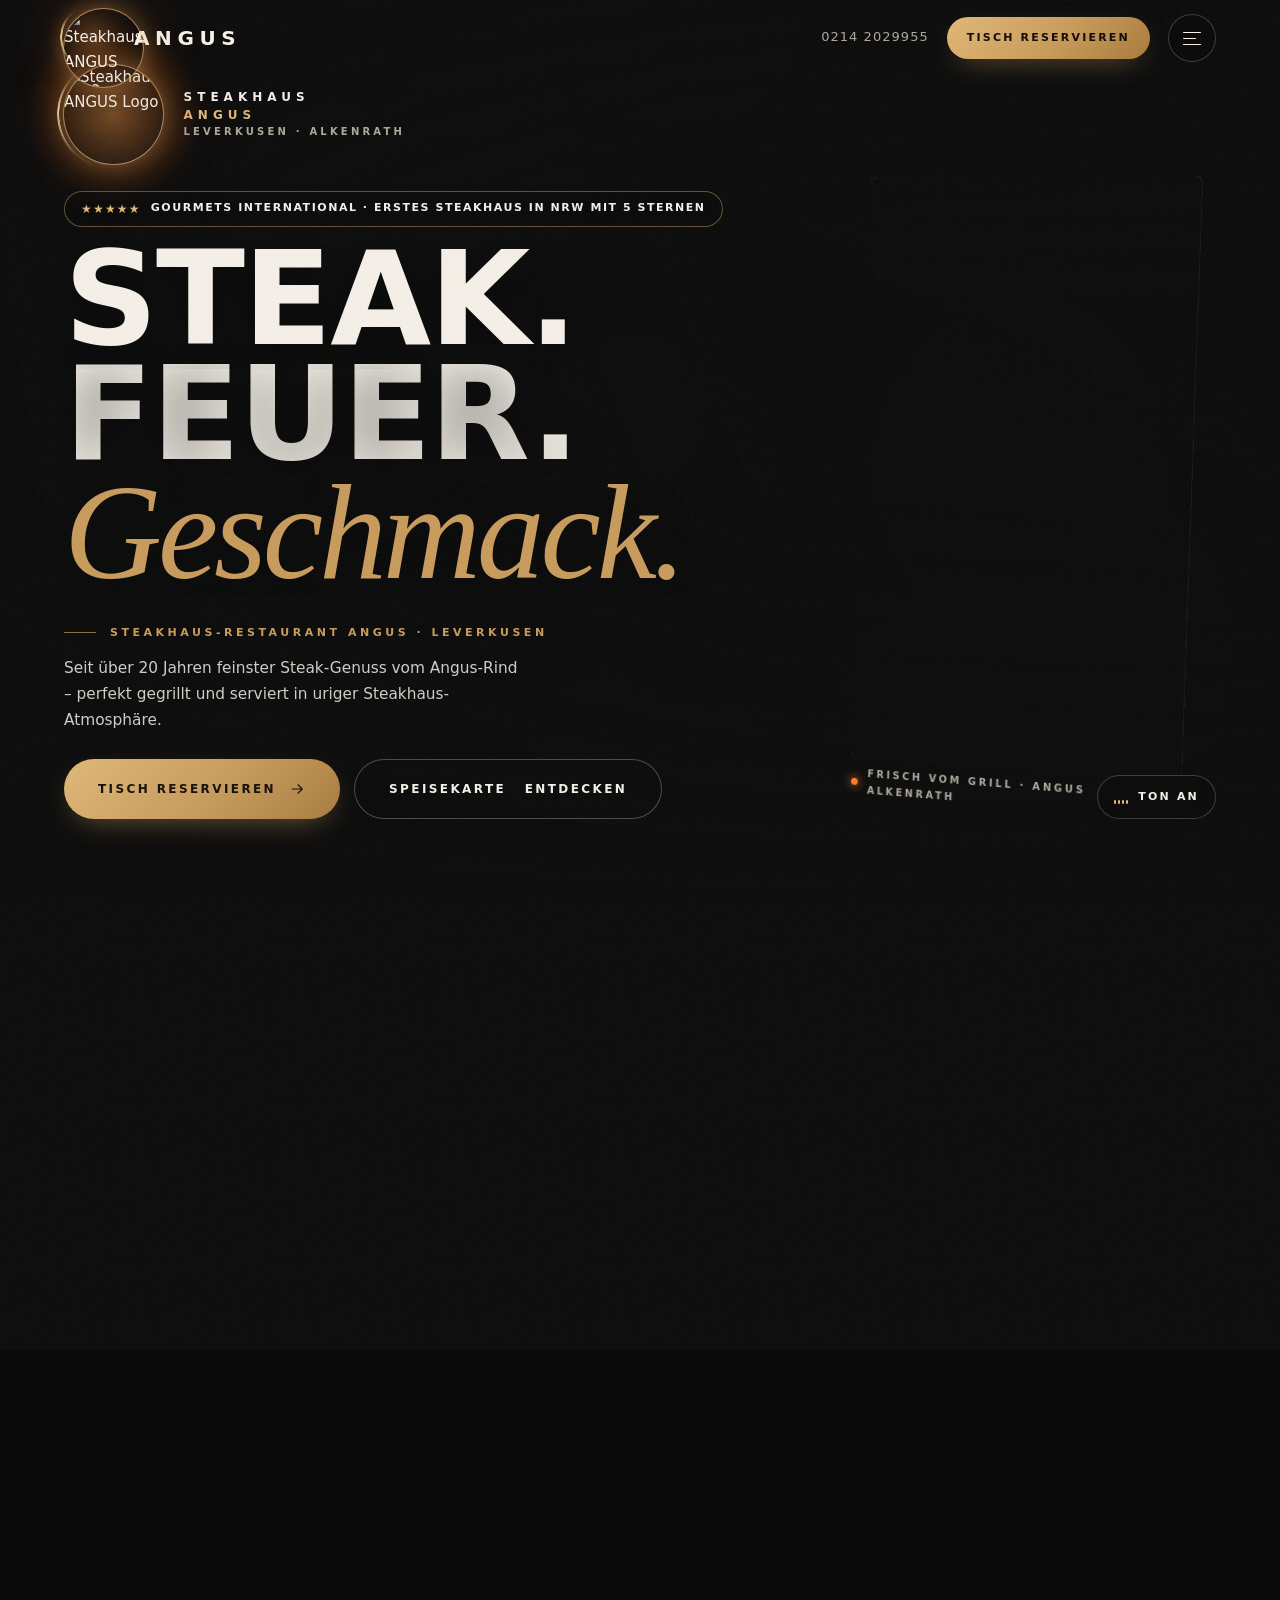
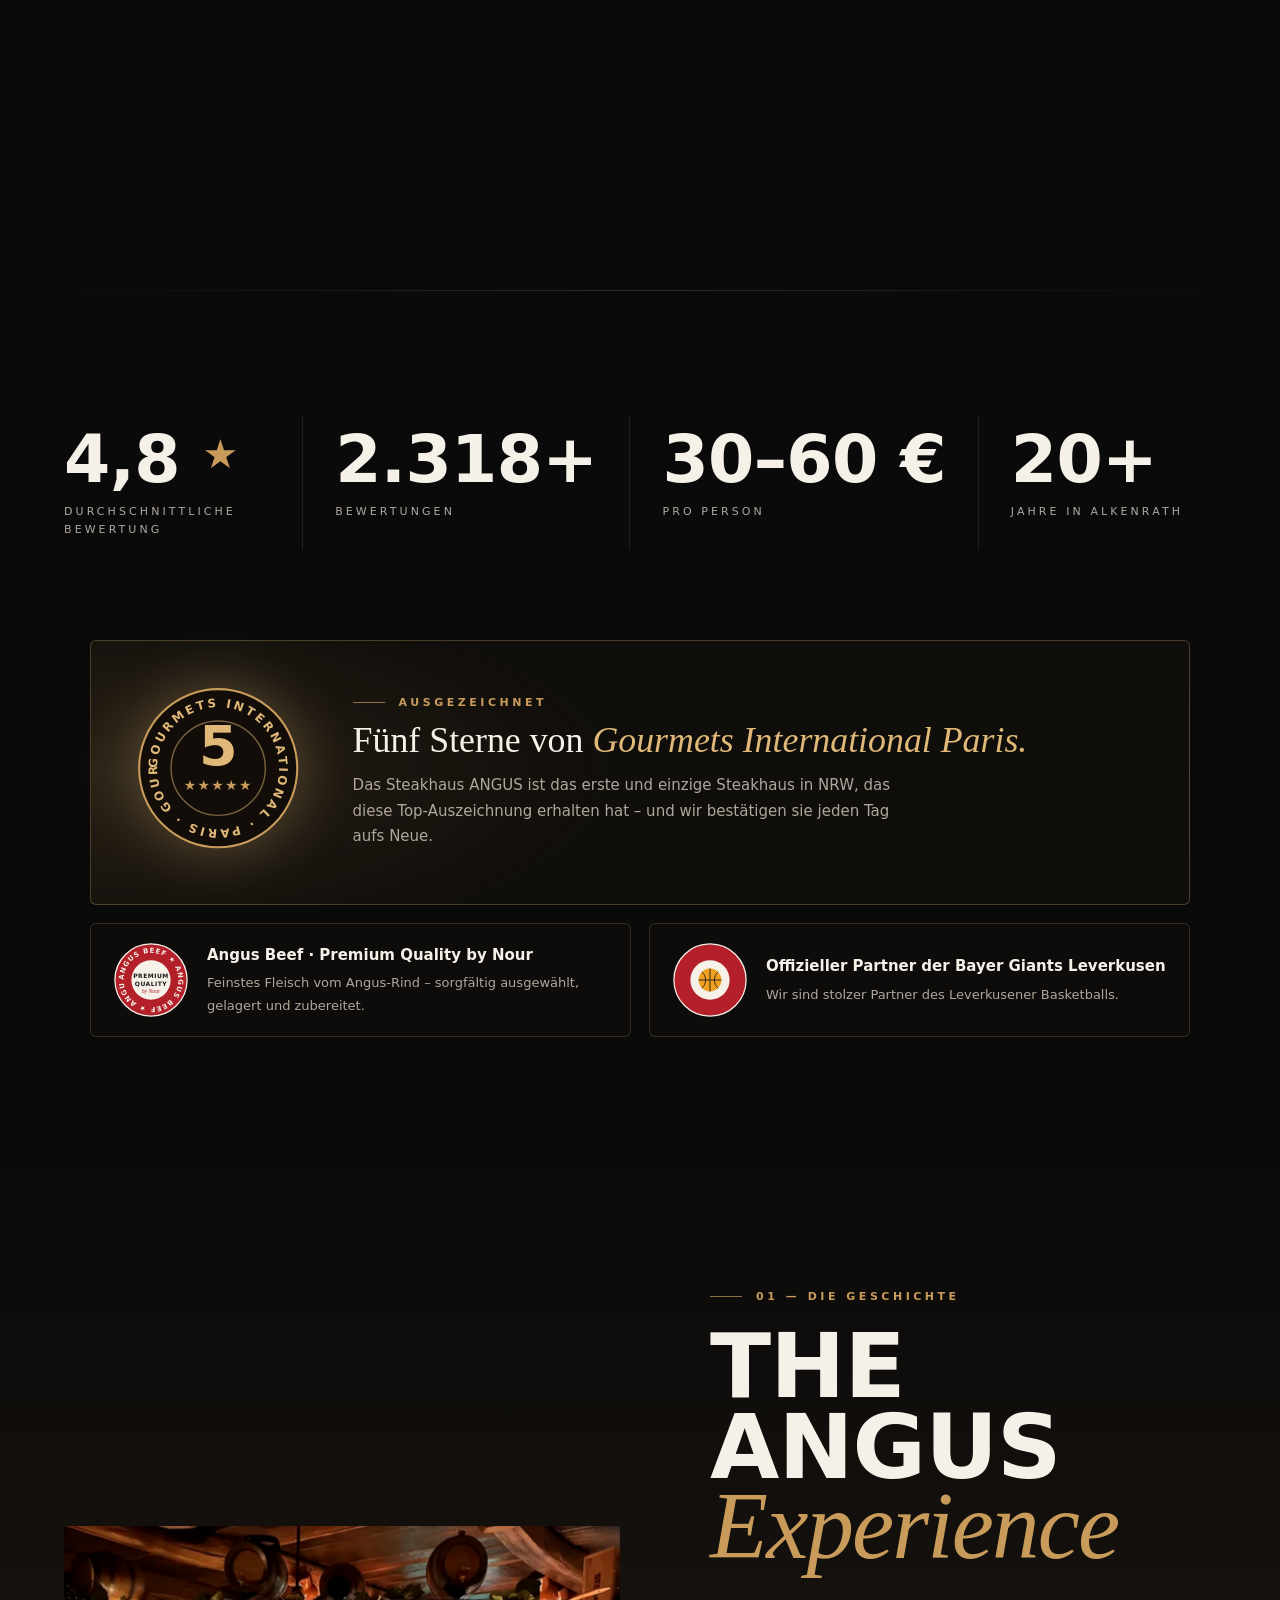
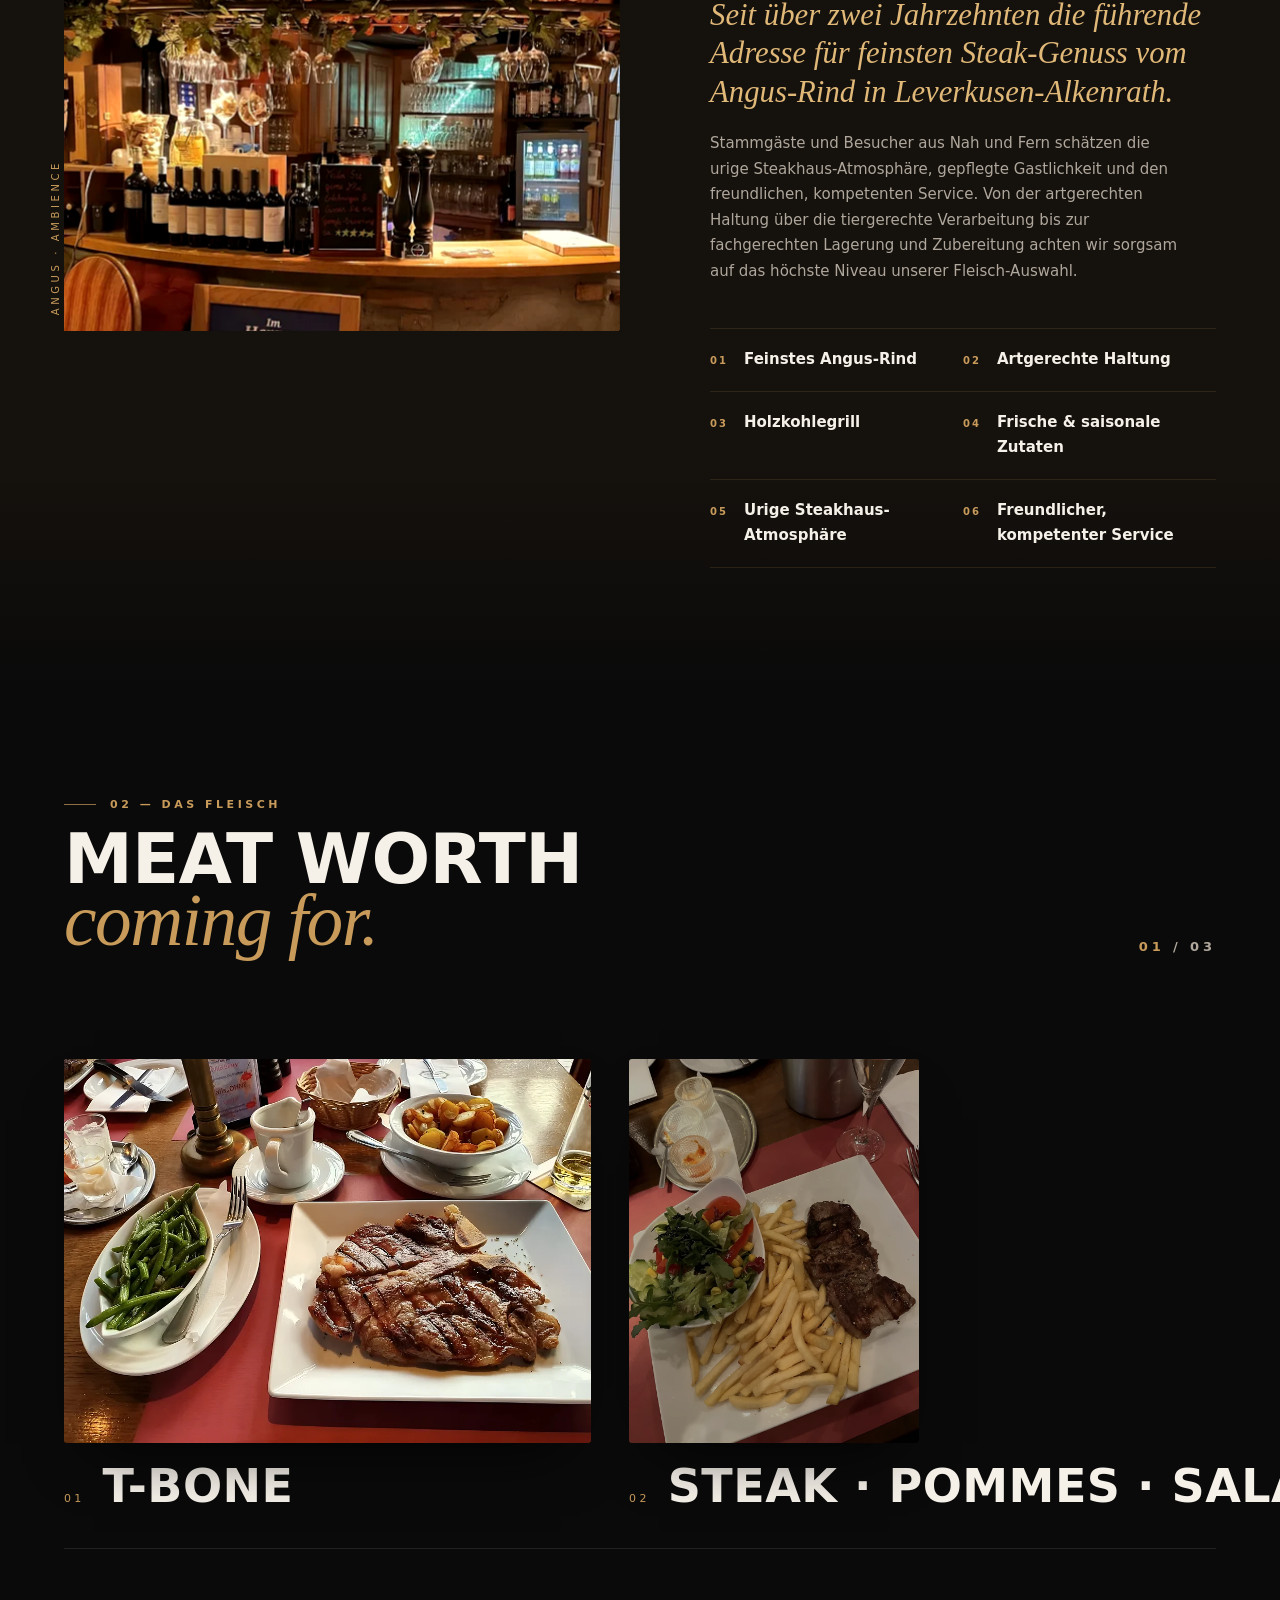
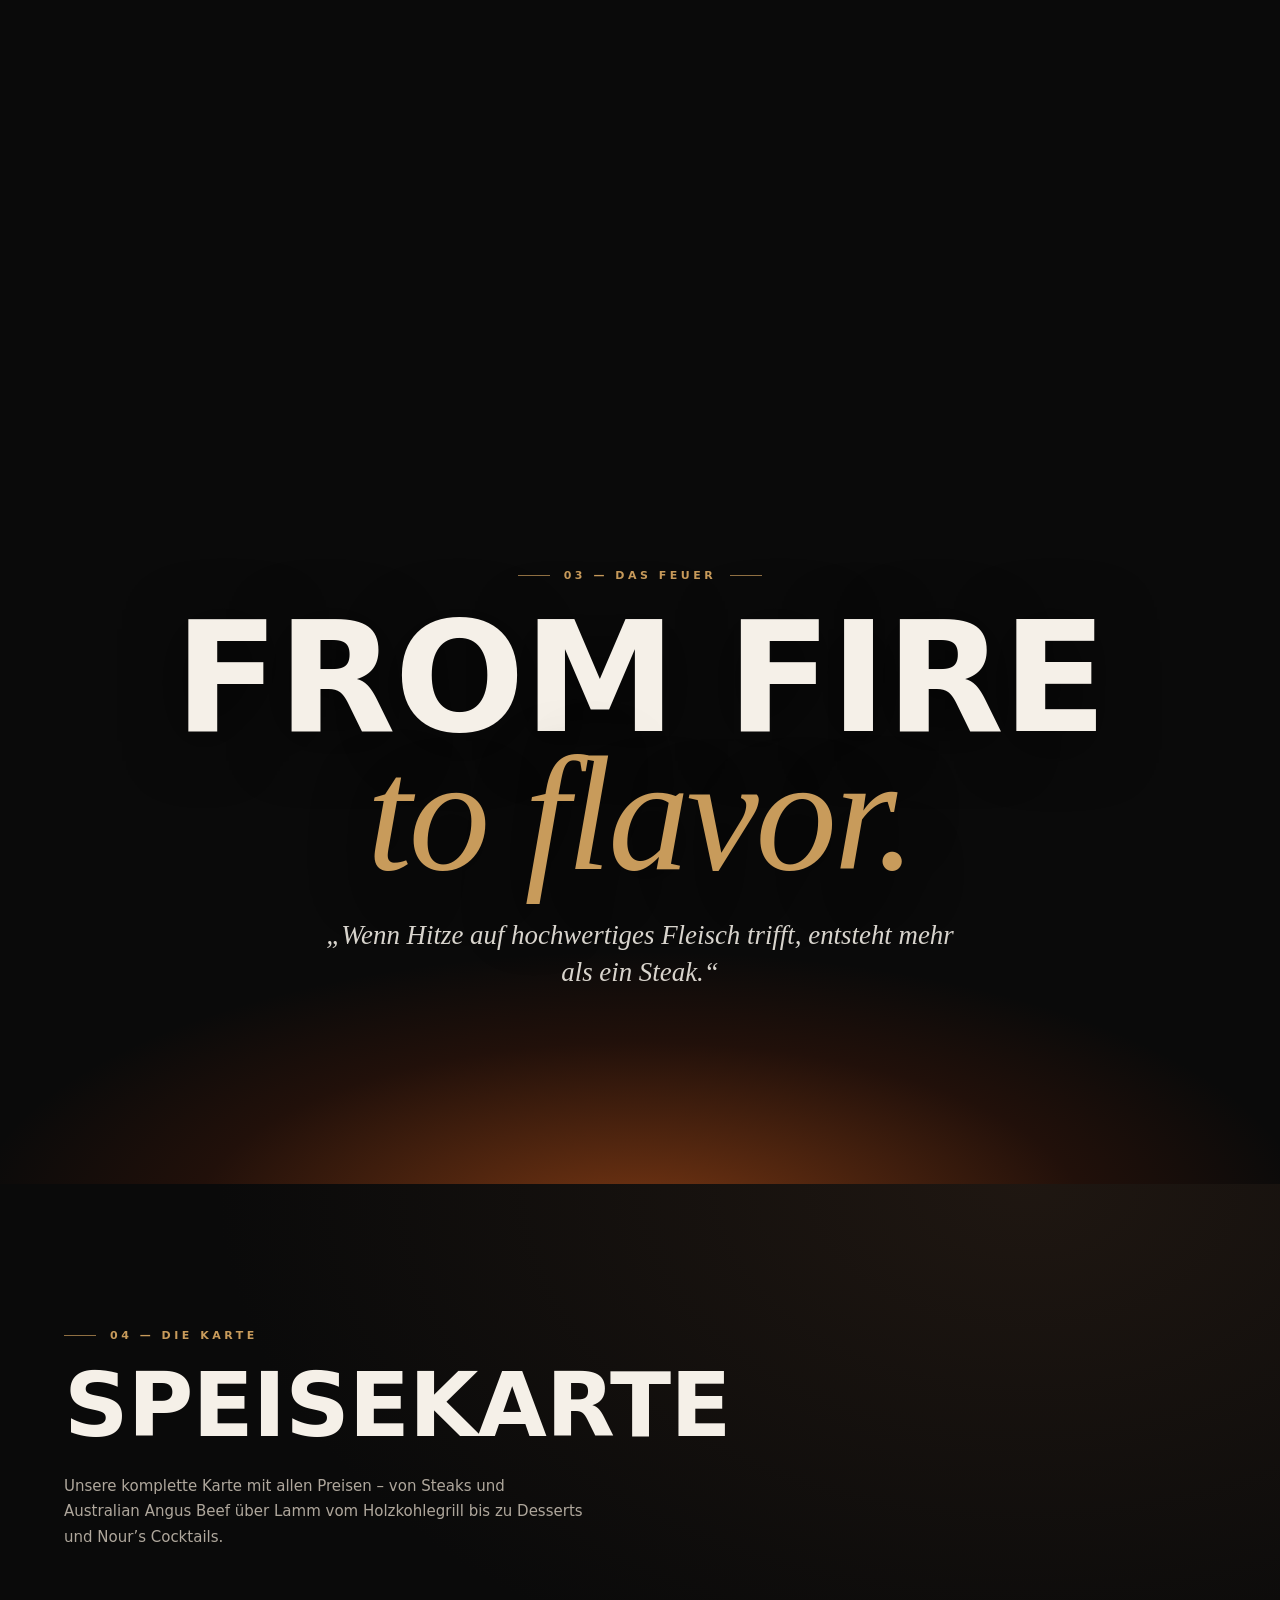
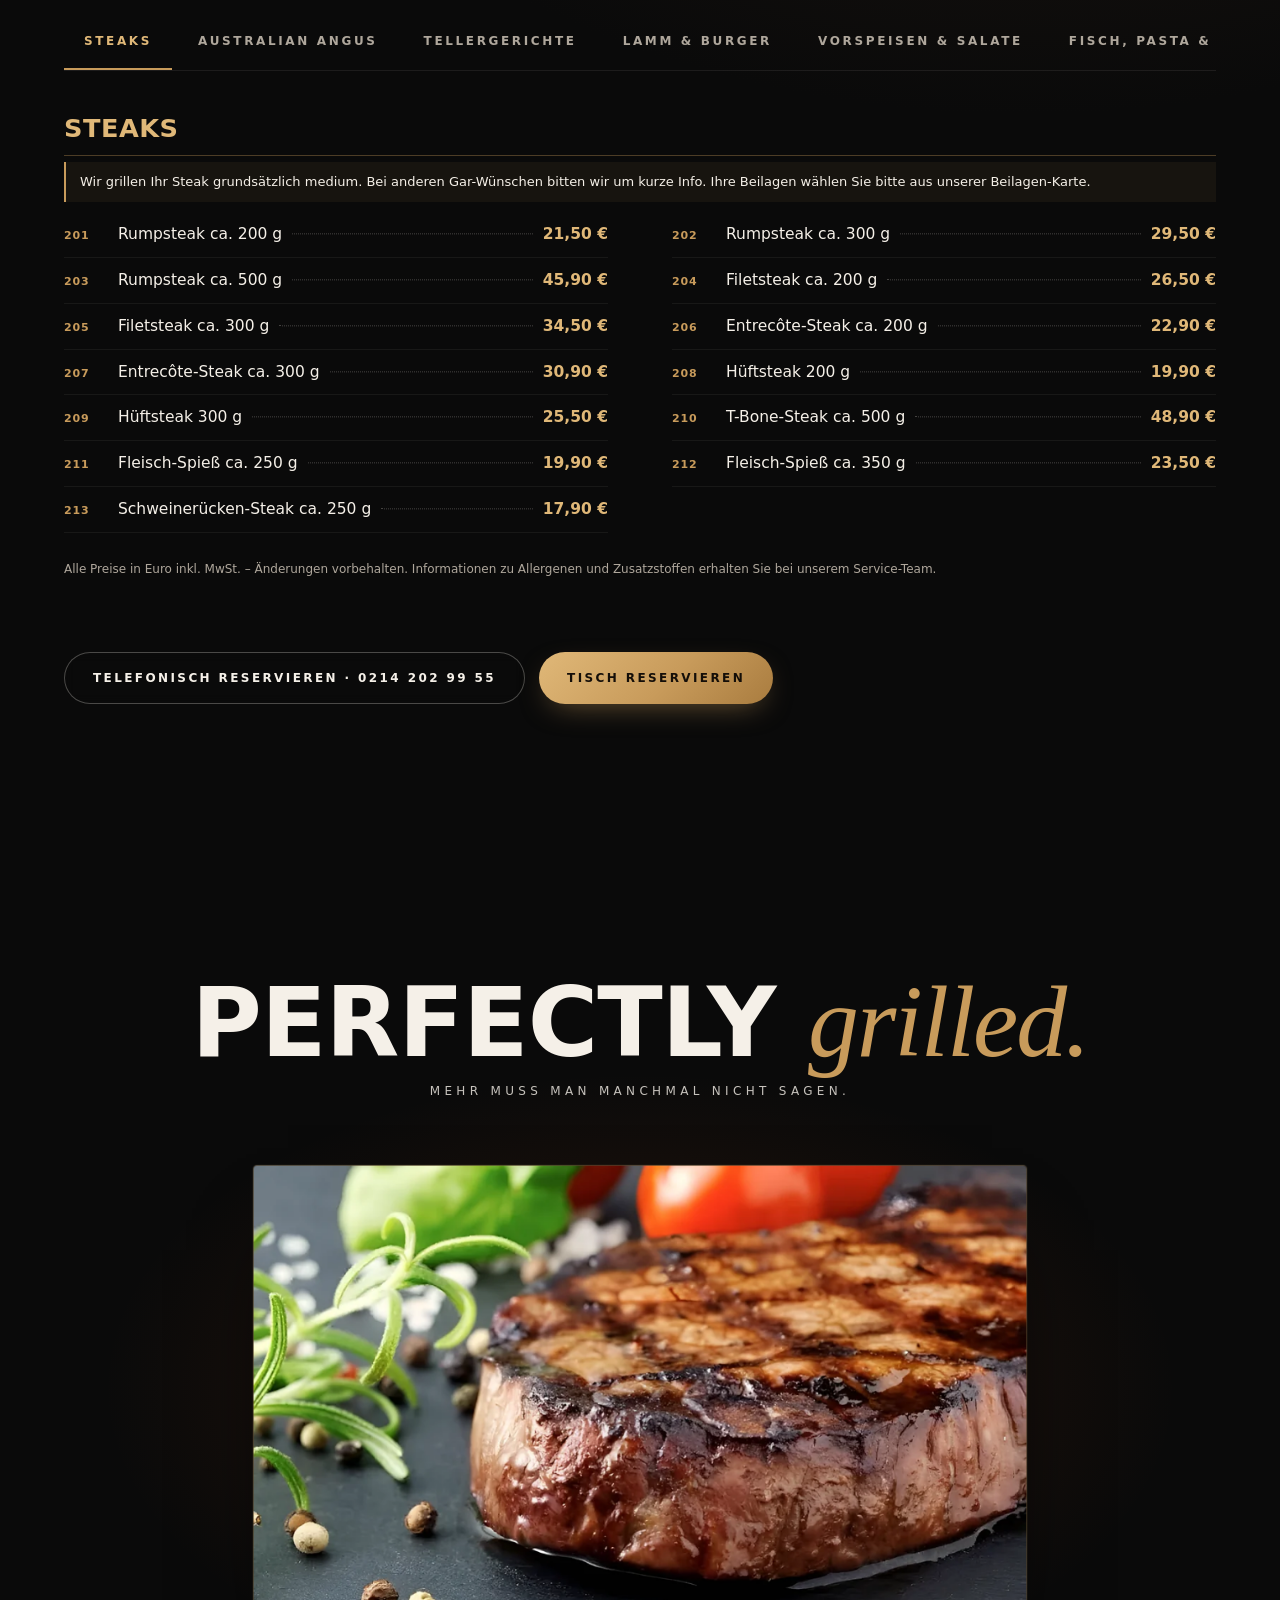
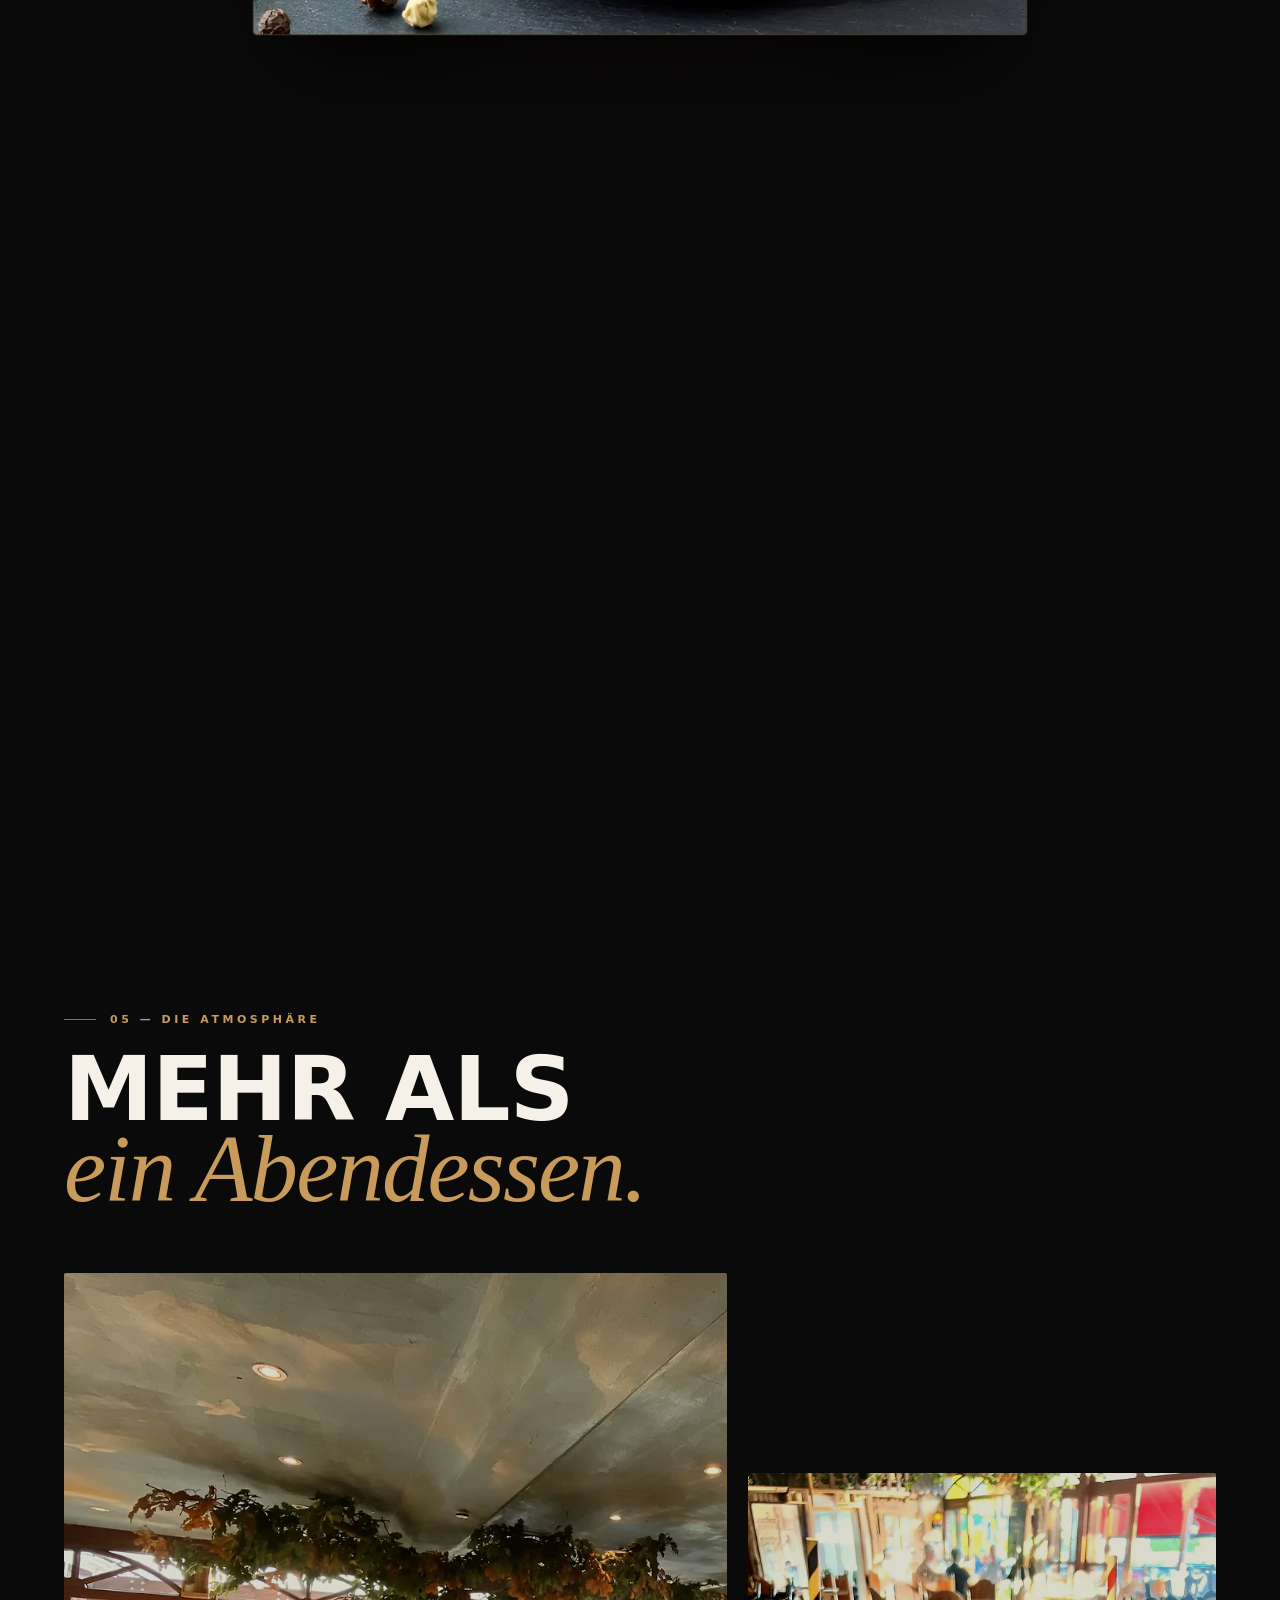
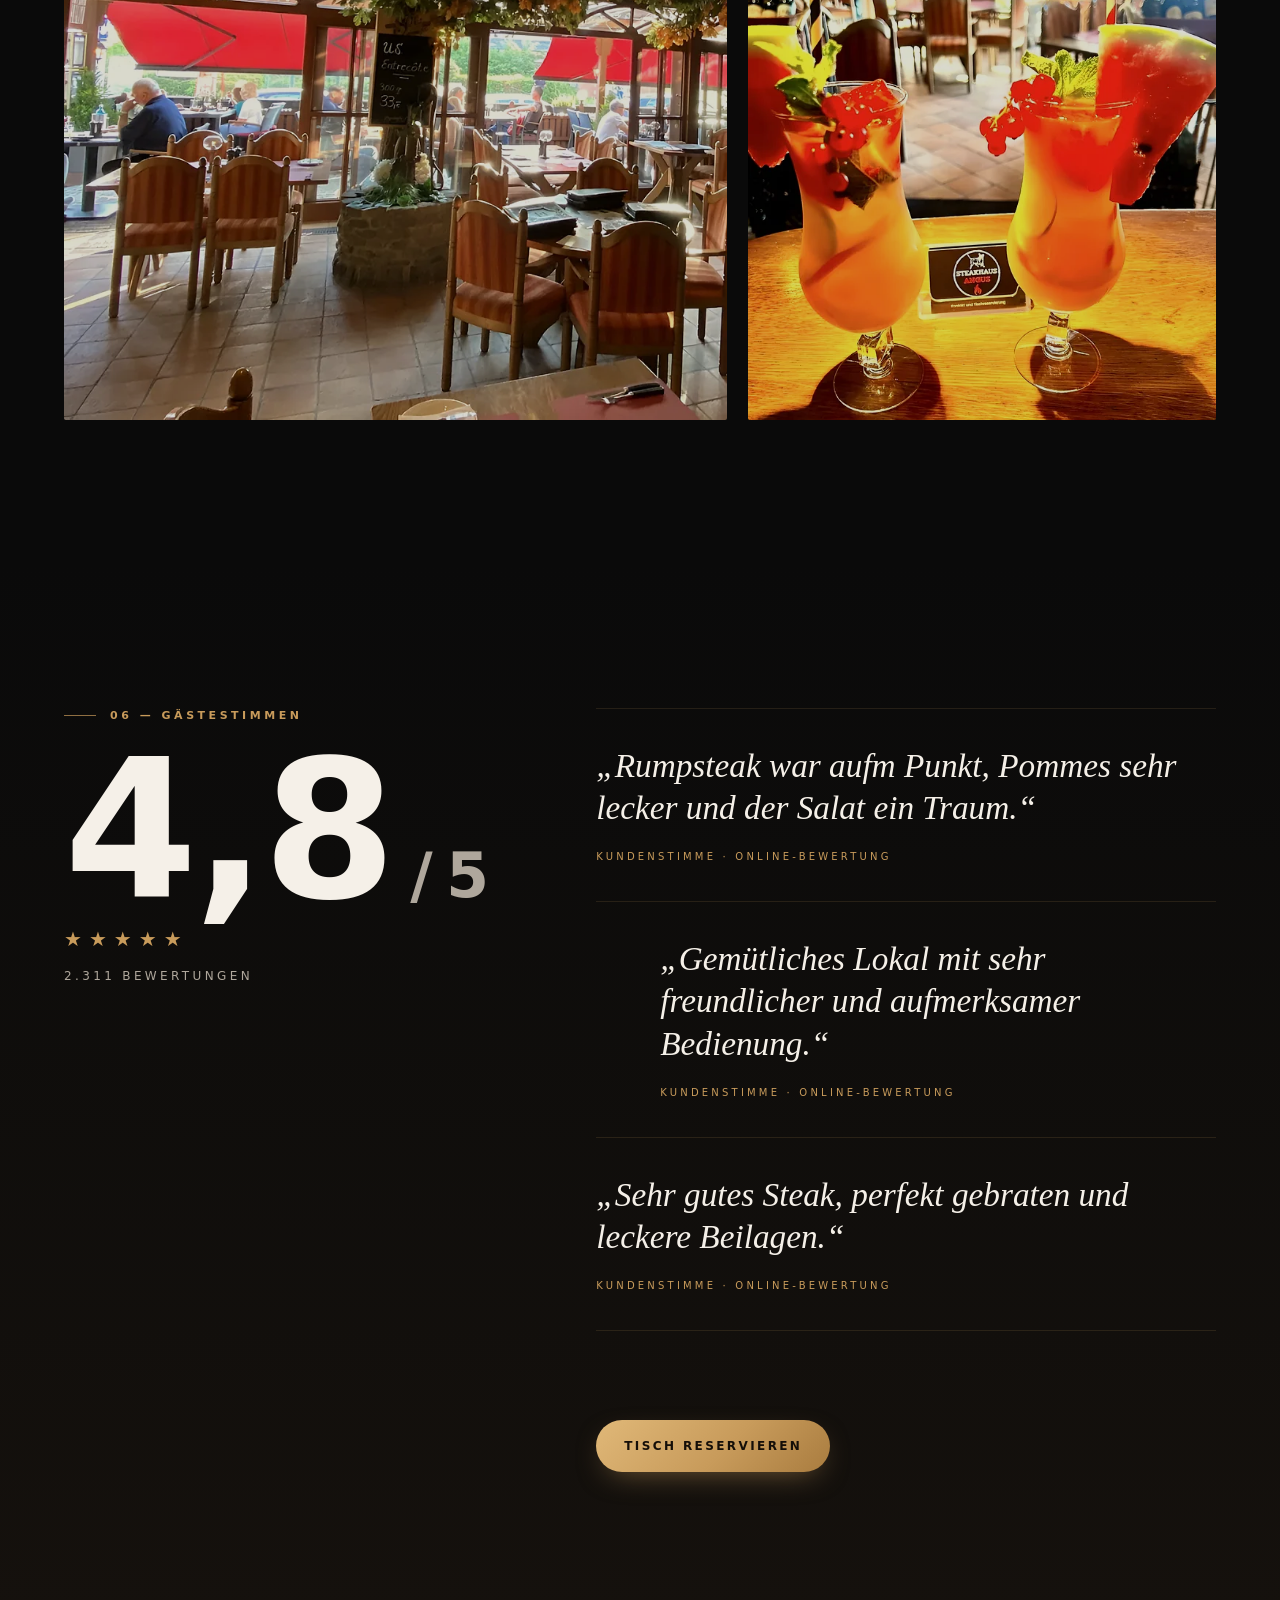
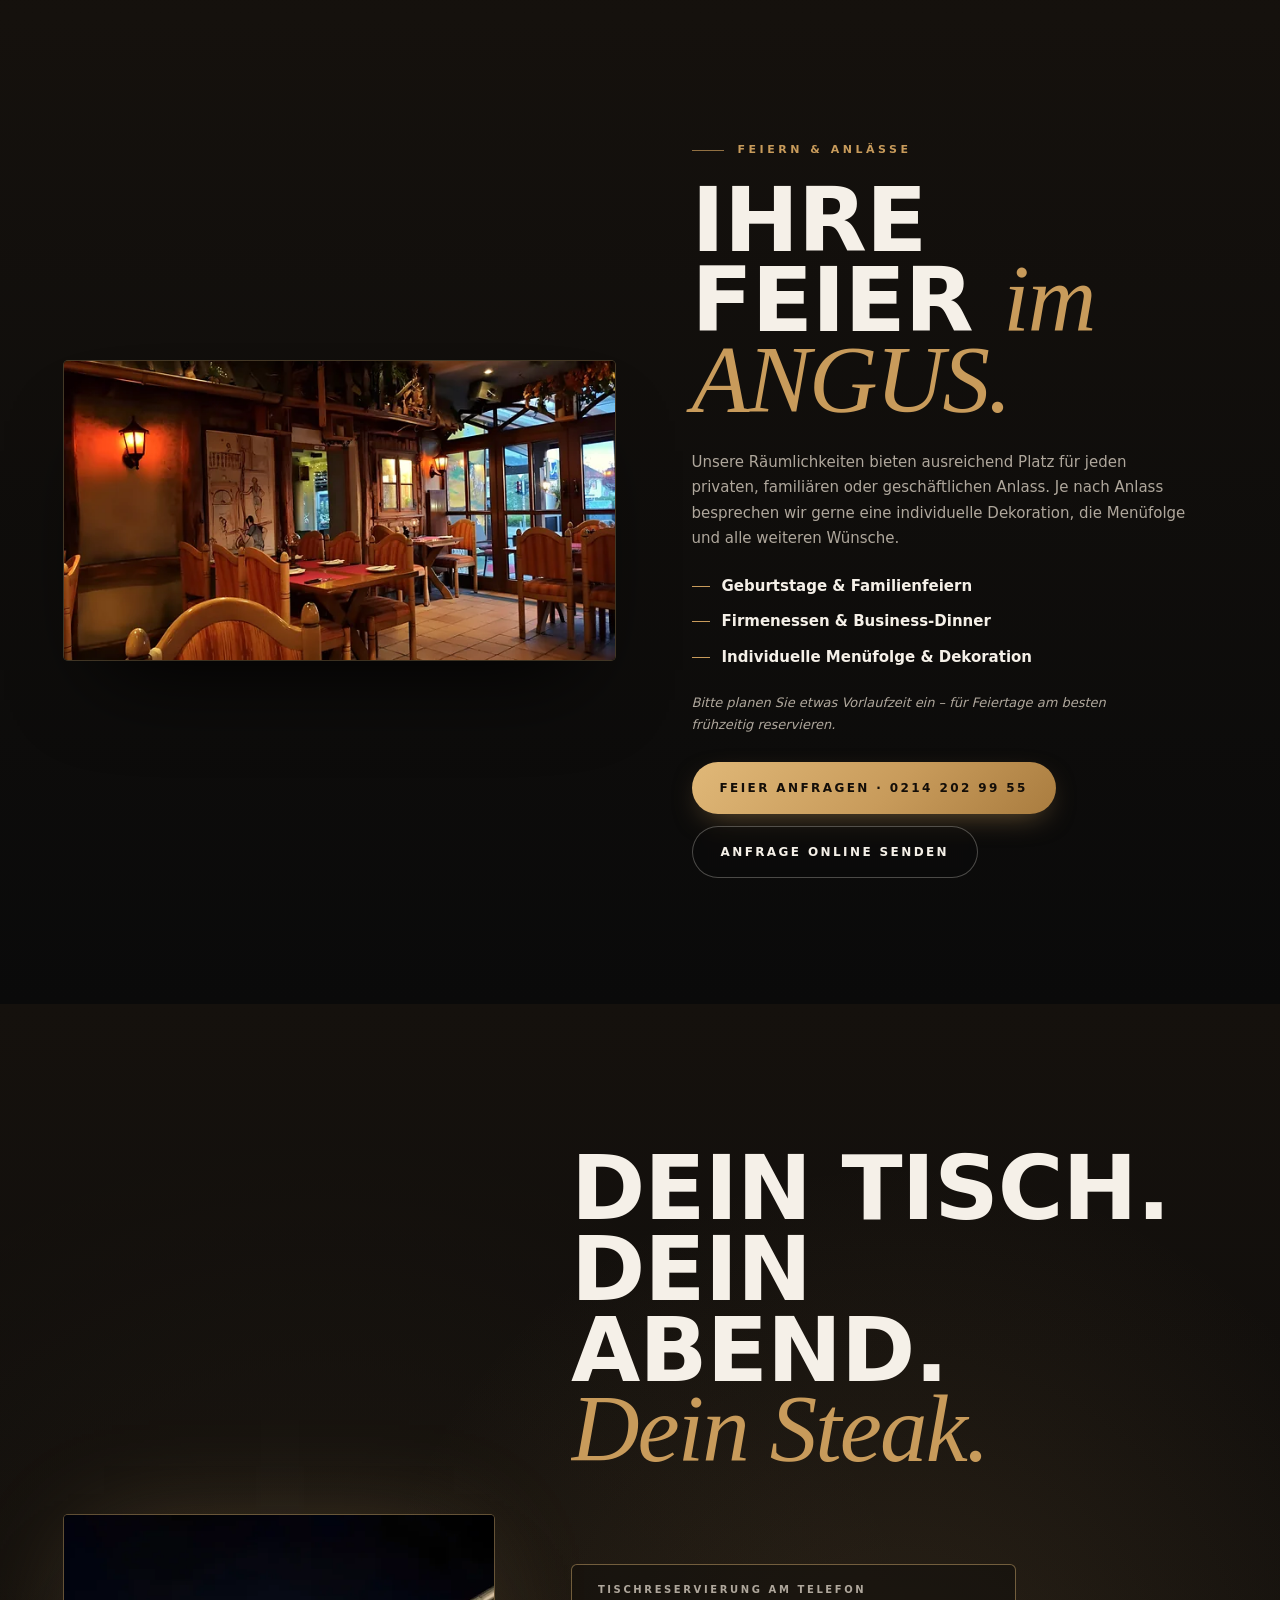
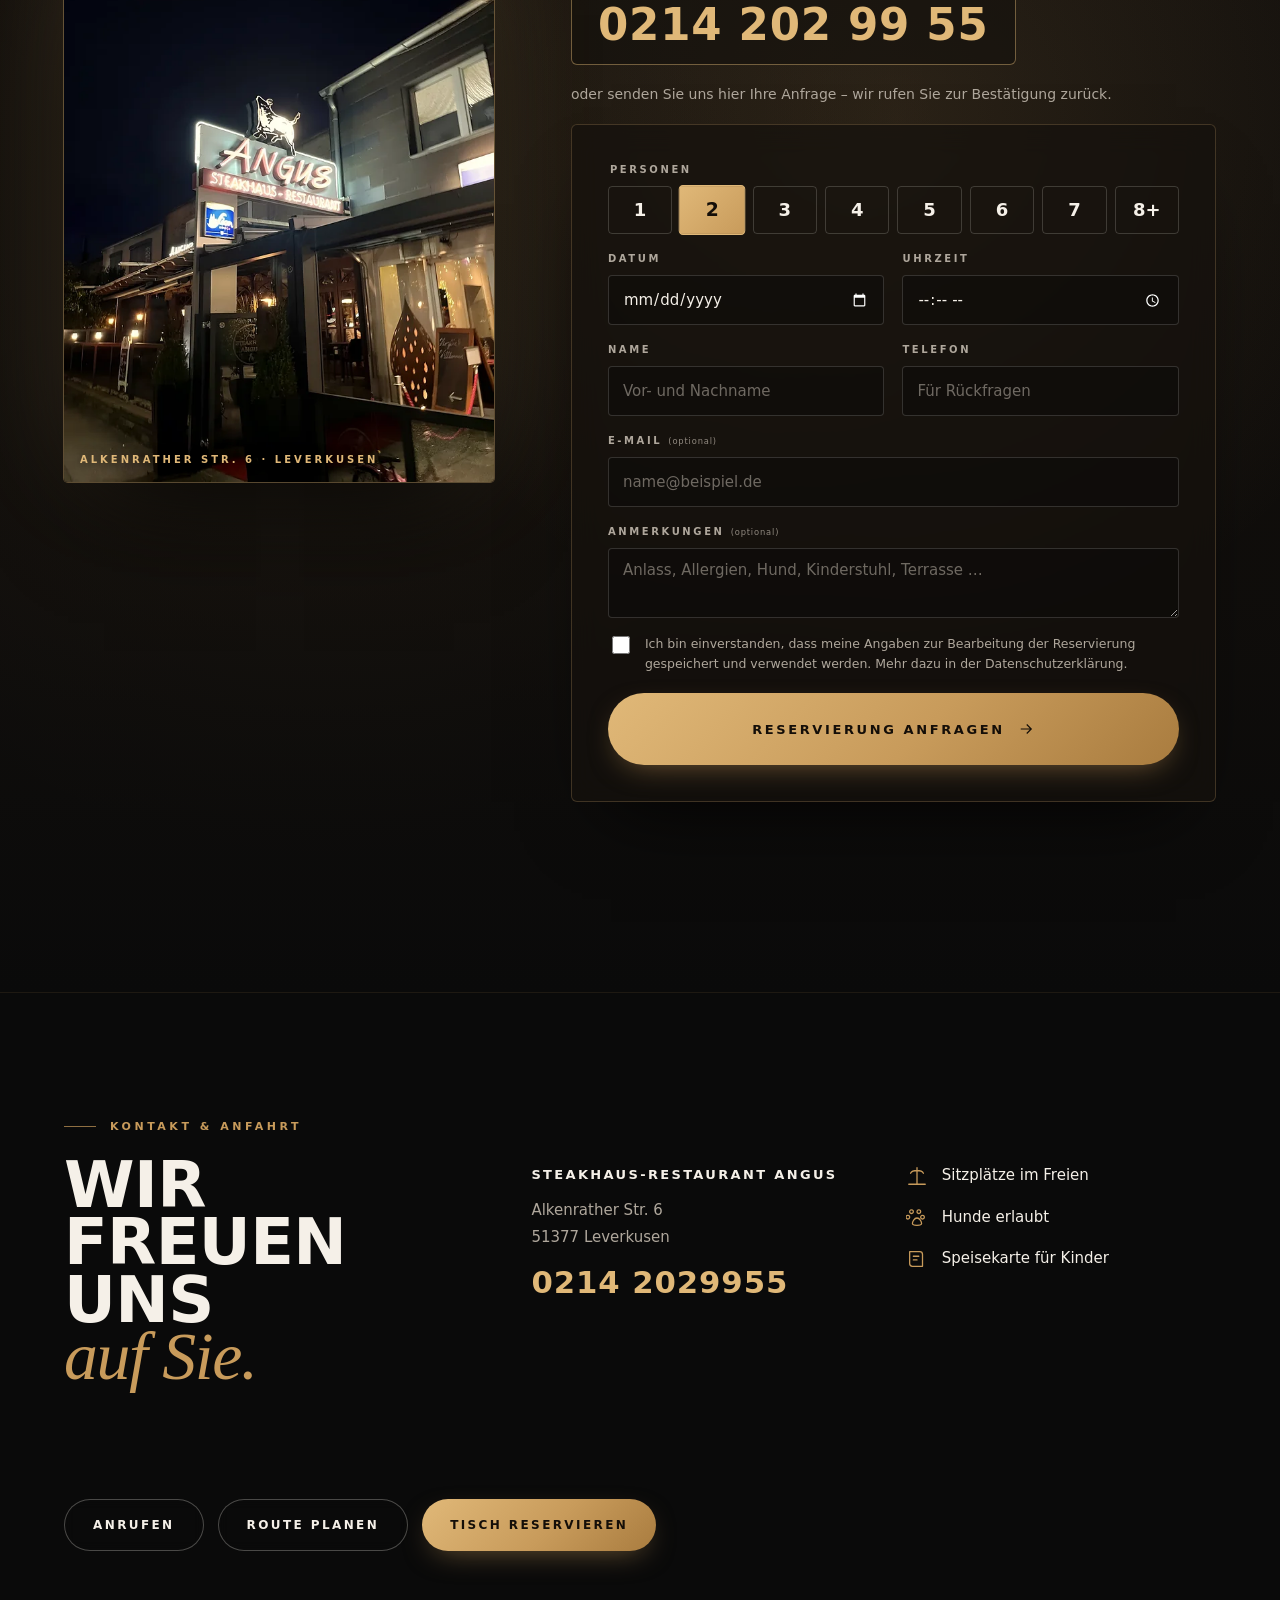
==== commit ca5e08ab: "ANGUS: every photo used once, Facebook link, quality and partner seals - Each restaurant photo now a" ====
--- a/index.html
+++ b/index.html
@@ -36,7 +36,7 @@
     "image": ["https://www.steakhausangus.de/assets/img/og-image.jpg", "https://www.steakhausangus.de/assets/img/gastraum-laternen-1290.webp"],
     "logo": "https://www.steakhausangus.de/assets/img/logo.png",
     "telephone": "+49 214 2029955",
-    "sameAs": ["https://www.instagram.com/steakhausangus/"],
+    "sameAs": ["https://www.instagram.com/steakhausangus/", "https://www.facebook.com/SteakhausAngus/"],
     "servesCuisine": ["Steakhouse", "Steaks", "Grill"],
     "priceRange": "30–60 €",
     "award": "5 Sterne – Gourmets International Paris",
@@ -106,9 +106,6 @@
         <a href="#anfahrt"><span>10</span>Anfahrt</a>
       </nav>
       <aside class="mmenu__side">
-        <figure class="mmenu__photo media">
-          <img src="assets/img/gastraum-laternen-640.webp" alt="Gastraum im ANGUS mit Wandlaternen" width="640" height="347" loading="lazy" decoding="async">
-        </figure>
         <p class="mmenu__label">Steakhaus-Restaurant ANGUS</p>
         <p class="mmenu__addr">Alkenrather Str. 6 · 51377 Leverkusen</p>
         <a class="mmenu__tel ulink" href="tel:+492142029955">0214 2029955</a>
@@ -223,6 +220,21 @@
           <p class="award__copy">Das Steakhaus ANGUS ist das erste und einzige Steakhaus in NRW, das diese Top-Auszeichnung erhalten hat – und wir bestätigen sie jeden Tag aufs Neue.</p>
         </div>
       </div>
+      <ul class="seals">
+        <li class="seal reveal">
+          <svg class="seal__badge" viewBox="0 0 120 120" aria-hidden="true"><defs><path id="sealArc" d="M60 60 m-43 0 a43 43 0 1 1 86 0 a43 43 0 1 1 -86 0"/></defs>
+            <circle cx="60" cy="60" r="57" class="o"/><circle cx="60" cy="60" r="31" class="i"/>
+            <text class="t"><textPath href="#sealArc">ANGUS BEEF ★ ANGUS BEEF ★ ANGUS BEEF ★ </textPath></text>
+            <text x="60" y="57" class="c">PREMIUM</text><text x="60" y="69" class="c">QUALITY</text><text x="60" y="80" class="s">by Nour</text></svg>
+          <div><strong>Angus Beef · Premium Quality by Nour</strong><span>Feinstes Fleisch vom Angus-Rind – sorgfältig ausgewählt, gelagert und zubereitet.</span></div>
+        </li>
+        <li class="seal reveal">
+          <svg class="seal__badge" viewBox="0 0 120 120" aria-hidden="true">
+            <circle cx="60" cy="60" r="57" class="o"/><circle cx="60" cy="60" r="31" class="i"/>
+            <circle cx="60" cy="60" r="18" class="ball"/><path d="M42 60h36M60 42v36M47 47c8 6 8 20 0 26M73 47c-8 6-8 20 0 26" class="seam"/></svg>
+          <div><strong>Offizieller Partner der Bayer Giants Leverkusen</strong><span>Wir sind stolzer Partner des Leverkusener Basketballs.</span></div>
+        </li>
+      </ul>
     </section>
 
     <!-- ============ 3 · STORY ============ -->
@@ -230,9 +242,6 @@
       <div class="exp__media">
         <div class="exp__frame media reveal-img">
           <img data-parallax="0.12" src="assets/img/bar-1290.webp" srcset="assets/img/bar-640.webp 640w, assets/img/bar-1024.webp 1024w, assets/img/bar-1290.webp 1290w, assets/img/bar-2200.webp 2200w" sizes="(max-width: 900px) 80vw, 45vw" alt="Bar im Steakhaus ANGUS mit Weinfässern, Weinflaschen und hängenden Gläsern" width="1290" height="940" loading="lazy" decoding="async">
-        </div>
-        <div class="exp__frame exp__frame--small media reveal-img">
-          <img data-parallax="-0.1" src="assets/img/gastraum-laternen-1290.webp" srcset="assets/img/gastraum-laternen-640.webp 640w, assets/img/gastraum-laternen-1024.webp 1024w, assets/img/gastraum-laternen-1290.webp 1290w, assets/img/gastraum-laternen-2200.webp 2200w" sizes="(max-width: 900px) 45vw, 25vw" alt="Gastraum mit Holzstühlen, gedeckten Tischen und warmen Wandlaternen" width="1290" height="699" loading="lazy" decoding="async">
         </div>
         <span class="exp__tag">ANGUS · Ambience</span>
       </div>
@@ -285,10 +294,7 @@
     </section>
 
     <!-- ============ 5 · FIRE ============ -->
-    <section class="fire" aria-labelledby="fire-title">
-      <div class="fire__backdrop" aria-hidden="true">
-        <img src="assets/img/tbone-640.webp" alt="" width="640" height="467" loading="lazy" decoding="async">
-      </div>
+    <section class="fire fire--solo" aria-labelledby="fire-title">
       <canvas class="fire__embers" aria-hidden="true"></canvas>
       <div class="fire__glow" aria-hidden="true"></div>
       <div class="fire__inner">
@@ -297,10 +303,6 @@
           <h2 id="fire-title" class="display reveal">From fire<br><span class="gold">to flavor.</span></h2>
           <p class="fire__text reveal">„Wenn Hitze auf hochwertiges Fleisch trifft, entsteht mehr als ein Steak.“</p>
         </div>
-        <figure class="fire__photo media reveal-img">
-          <img src="assets/img/tbone-1277.webp" srcset="assets/img/tbone-640.webp 640w, assets/img/tbone-1024.webp 1024w, assets/img/tbone-1277.webp 1277w, assets/img/tbone-2200.webp 2200w" sizes="(max-width: 900px) 92vw, 55vw" alt="T-Bone-Steak mit Grillmuster, dazu grüne Bohnen, Bratkartoffeln und Sauce" width="1277" height="931" loading="lazy" decoding="async">
-          <figcaption>T-Bone · ANGUS</figcaption>
-        </figure>
       </div>
     </section>
 
@@ -536,15 +538,12 @@
     <!-- ============ 7 · FOOD MOMENT ============ -->
     <section class="moment" aria-labelledby="moment-title">
       <div class="moment__sticky">
-        <div class="moment__backdrop" aria-hidden="true">
-          <img src="assets/img/steak-bratkartoffeln-640.webp" alt="" width="640" height="468" loading="lazy" decoding="async">
-        </div>
         <div class="moment__content">
           <h2 id="moment-title" class="display">Perfectly <span class="gold">grilled.</span></h2>
           <p>Mehr muss man manchmal nicht sagen.</p>
         </div>
         <figure class="moment__photo media">
-          <img src="assets/img/steak-bratkartoffeln-1290.webp" srcset="assets/img/steak-bratkartoffeln-640.webp 640w, assets/img/steak-bratkartoffeln-1024.webp 1024w, assets/img/steak-bratkartoffeln-1290.webp 1290w, assets/img/steak-bratkartoffeln-2200.webp 2200w" sizes="(max-width: 900px) 92vw, 70vw" alt="Gegrilltes Steak mit Bratkartoffeln und Speck auf weißem Teller" width="1290" height="944" loading="lazy" decoding="async">
+          <img src="assets/img/hero-steak-1088.webp" srcset="assets/img/hero-steak-640.webp 640w, assets/img/hero-steak-1088.webp 1088w, assets/img/hero-steak-2176.webp 2176w" sizes="(max-width: 900px) 92vw, 70vw" alt="Gegrilltes Angus-Steak mit Grillmuster und Kruste, daneben Rosmarin und Pfefferkörner" width="1088" height="660" loading="lazy" decoding="async">
         </figure>
       </div>
     </section>
@@ -563,22 +562,6 @@
         <figure class="g g--b media reveal-img">
           <img src="assets/img/cocktails-1275.webp" srcset="assets/img/cocktails-640.webp 640w, assets/img/cocktails-1024.webp 1024w, assets/img/cocktails-1275.webp 1275w, assets/img/cocktails-2200.webp 2200w" sizes="(max-width: 900px) 50vw, 42vw" alt="Zwei Cocktails mit Wassermelone, Johannisbeeren und Minze an der Bar" width="1275" height="1488" loading="lazy" decoding="async">
           <figcaption>ANGUS · Drinks</figcaption>
-        </figure>
-        <figure class="g g--c media reveal-img">
-          <img src="assets/img/steak-pommes-1290.webp" srcset="assets/img/steak-pommes-640.webp 640w, assets/img/steak-pommes-1024.webp 1024w, assets/img/steak-pommes-1290.webp 1290w, assets/img/steak-pommes-2200.webp 2200w" sizes="(max-width: 900px) 50vw, 25vw" alt="Steak mit Pommes frites und Salat auf weißem Teller" width="1290" height="1707" loading="lazy" decoding="async">
-          <figcaption>ANGUS · Steak</figcaption>
-        </figure>
-        <figure class="g g--f media reveal-img">
-          <img src="assets/img/gastraum-laternen-1290.webp" srcset="assets/img/gastraum-laternen-640.webp 640w, assets/img/gastraum-laternen-1024.webp 1024w, assets/img/gastraum-laternen-1290.webp 1290w, assets/img/gastraum-laternen-2200.webp 2200w" sizes="(max-width: 900px) 50vw, 17vw" alt="Gedeckte Tische im Schein der Wandlaternen" width="1290" height="699" loading="lazy" decoding="async">
-          <figcaption>ANGUS · Ambience</figcaption>
-        </figure>
-        <figure class="g g--d media reveal-img">
-          <img src="assets/img/bar-1290.webp" srcset="assets/img/bar-640.webp 640w, assets/img/bar-1024.webp 1024w, assets/img/bar-1290.webp 1290w, assets/img/bar-2200.webp 2200w" sizes="(max-width: 900px) 50vw, 33vw" alt="Bar mit Weinfässern und Weinregal" width="1290" height="940" loading="lazy" decoding="async">
-          <figcaption>ANGUS · Bar</figcaption>
-        </figure>
-        <figure class="g g--e media reveal-img">
-          <img src="assets/img/aussen-nacht-1290.webp" srcset="assets/img/aussen-nacht-640.webp 640w, assets/img/aussen-nacht-1024.webp 1024w, assets/img/aussen-nacht-1290.webp 1290w, assets/img/aussen-nacht-2200.webp 2200w" sizes="(max-width: 900px) 50vw, 25vw" alt="Leuchtschild „Angus Steakhaus-Restaurant“ bei Nacht" width="1290" height="1699" loading="lazy" decoding="async">
-          <figcaption>ANGUS · Alkenrath</figcaption>
         </figure>
       </div>
     </section>
@@ -632,9 +615,6 @@
 
     <!-- ============ 10 · RESERVATION ============ -->
     <section class="reserve" id="reservierung" aria-labelledby="res-title">
-      <div class="reserve__backdrop" aria-hidden="true">
-        <img src="assets/img/aussen-nacht-640.webp" alt="" width="640" height="843" loading="lazy" decoding="async">
-      </div>
       <canvas class="reserve__smoke smoke" aria-hidden="true"></canvas>
       <div class="reserve__shade" aria-hidden="true"></div>
 
@@ -766,10 +746,16 @@
     </div>
     <p class="foot__word" aria-hidden="true">ANGUS</p>
     <p class="foot__sub">Steakhouse · Leverkusen</p>
+    <div class="social">
     <a class="insta" href="https://www.instagram.com/steakhausangus/" target="_blank" rel="noopener">
       <span class="insta__icon" aria-hidden="true"><svg viewBox="0 0 24 24"><rect x="3" y="3" width="18" height="18" rx="5"/><circle cx="12" cy="12" r="4.2"/><circle cx="17.4" cy="6.6" r="1.1" class="dot"/></svg></span>
       <span class="insta__text"><small>Folgen Sie uns auf Instagram</small><b>@steakhausangus</b></span>
     </a>
+    <a class="insta insta--fb" href="https://www.facebook.com/SteakhausAngus/" target="_blank" rel="noopener">
+      <span class="insta__icon insta__icon--fb" aria-hidden="true"><svg viewBox="0 0 24 24"><path d="M14 8.5V7c0-.8.5-1 .9-1H17V2.5h-3c-3.1 0-3.8 2.3-3.8 3.8v2.2H8V12h2.2v9.5H14V12h2.8l.4-3.5z"/></svg></span>
+      <span class="insta__text"><small>Folgen Sie uns auf Facebook</small><b>Steakhaus Angus</b></span>
+    </a>
+    </div>
     <nav class="foot__links" aria-label="Footer">
       <a class="ulink" href="#top">Startseite</a>
       <a class="ulink" href="#erlebnis">Über uns</a>
@@ -780,6 +766,7 @@
       <a class="ulink" href="#kontakt">Kontakt</a>
       <a class="ulink" href="#anfahrt">Anfahrt</a>
       <a class="ulink" href="https://www.instagram.com/steakhausangus/" target="_blank" rel="noopener">Instagram</a>
+      <a class="ulink" href="https://www.facebook.com/SteakhausAngus/" target="_blank" rel="noopener">Facebook</a>
       <a class="ulink" href="impressum.html">Impressum</a>
       <a class="ulink" href="datenschutz.html">Datenschutz</a>
     </nav>
--- a/assets/css/style.css
+++ b/assets/css/style.css
@@ -486,7 +486,7 @@
 .moment .display { font-size: clamp(48px, 7.5vw, 124px); }
 .moment__content p { margin-top: 14px; font-size: 12px; letter-spacing: .36em; text-transform: uppercase; color: rgba(245,240,232,.8); }
 /* whole photo; grows from 84% to full size while scrolling, never crops */
-.moment__photo { margin: 0; flex: 0 1 auto; height: min(60vh, calc((100vw - 2 * var(--pad)) * 944 / 1290)); aspect-ratio: 1290 / 944; max-width: 100%;
+.moment__photo { margin: 0; flex: 0 1 auto; height: min(62vh, calc((100vw - 2 * var(--pad)) * 660 / 1088)); aspect-ratio: 1088 / 660; max-width: 100%;
   border-radius: 4px; transform: scale(calc(.84 + var(--z, 0) * .16)); will-change: transform;
   box-shadow: 0 0 0 1px rgba(224,184,120,.3), 0 60px 100px -40px rgba(0,0,0,.95); }
 .moment__photo img { object-fit: contain; }
@@ -940,3 +940,47 @@
 
 .dr__vol { white-space: nowrap; }
 @media (max-width: 800px) { .dr__vol { font-size: 10px; letter-spacing: .02em; } }
+
+/* ---------- One photo, one place ---------- */
+.moment__sticky { background: radial-gradient(60% 50% at 50% 60%, rgba(200,90,30,.18), transparent 70%), var(--black); }
+.reserve { background: radial-gradient(70% 60% at 25% 50%, rgba(200,155,91,.1), transparent 70%), var(--brown); }
+.exp__frame { width: 100%; height: 100%; }
+.exp__media { aspect-ratio: 1290 / 940; }
+.exp__frame img { inset: -8% 0; height: 116%; }
+.fire--solo { min-height: 90vh; display: grid; place-items: center; text-align: center; background: var(--black); }
+.fire--solo .fire__inner { grid-template-columns: 1fr; justify-items: center; }
+.fire--solo .eyebrow { justify-content: center; }
+.fire--solo .eyebrow::after { content: ""; width: 32px; height: 1px; background: currentColor; opacity: .7; }
+.fire--solo .display { font-size: clamp(64px, 12vw, 200px); }
+.fire--solo .fire__text { margin: 0 auto; max-width: 640px; }
+.gallery__grid { grid-auto-rows: auto; }
+.g--a { grid-column: 1 / 8; grid-row: auto; aspect-ratio: 840 / 945; }
+.g--b { grid-column: 8 / 13; grid-row: auto; aspect-ratio: 1275 / 1488; align-self: end; }
+.g--b img { object-fit: cover; background: none; }
+.mmenu__side { padding-top: 10px; }
+
+/* ---------- Social ---------- */
+.social { display: flex; flex-wrap: wrap; justify-content: center; gap: 14px; margin-top: 30px; }
+.social .insta { margin: 0; }
+.foot__sub + .social .insta { display: inline-flex; width: auto; }
+.insta__icon--fb { background: #1877F2; }
+.insta__icon--fb svg { fill: #fff; stroke: none; }
+
+/* ---------- Quality + partner seals ---------- */
+.seals { display: grid; grid-template-columns: 1fr 1fr; gap: 18px; max-width: 1100px; margin: 18px auto 0; }
+.seal { display: flex; align-items: center; gap: 18px; padding: 18px 22px; border-radius: 6px; border: 1px solid rgba(224,184,120,.18); background: rgba(21,17,13,.45); }
+.seal__badge { flex: 0 0 auto; width: 76px; height: 76px; }
+.seal__badge .o { fill: #b3202a; stroke: #f5f0e8; stroke-width: 2; }
+.seal__badge .i { fill: #f5f0e8; }
+.seal__badge .t { font: 800 11px var(--f-display); letter-spacing: .12em; fill: #f5f0e8; }
+.seal__badge .c { font: 800 9.5px var(--f-display); letter-spacing: .08em; text-anchor: middle; fill: #1a1a1a; }
+.seal__badge .s { font: italic 9px var(--f-serif); text-anchor: middle; fill: #b3202a; }
+.seal__badge .ball { fill: #f0a020; }
+.seal__badge .seam { fill: none; stroke: #1a1a1a; stroke-width: 1.4; }
+.seal strong { display: block; font-size: 15px; color: var(--text); }
+.seal span { display: block; margin-top: 4px; font-size: 13px; color: var(--muted); }
+@media (max-width: 900px) {
+  .seals { grid-template-columns: 1fr; }
+  .g--a, .g--b { grid-column: 1 / -1; }
+  .fire--solo { min-height: 80svh; }
+}
